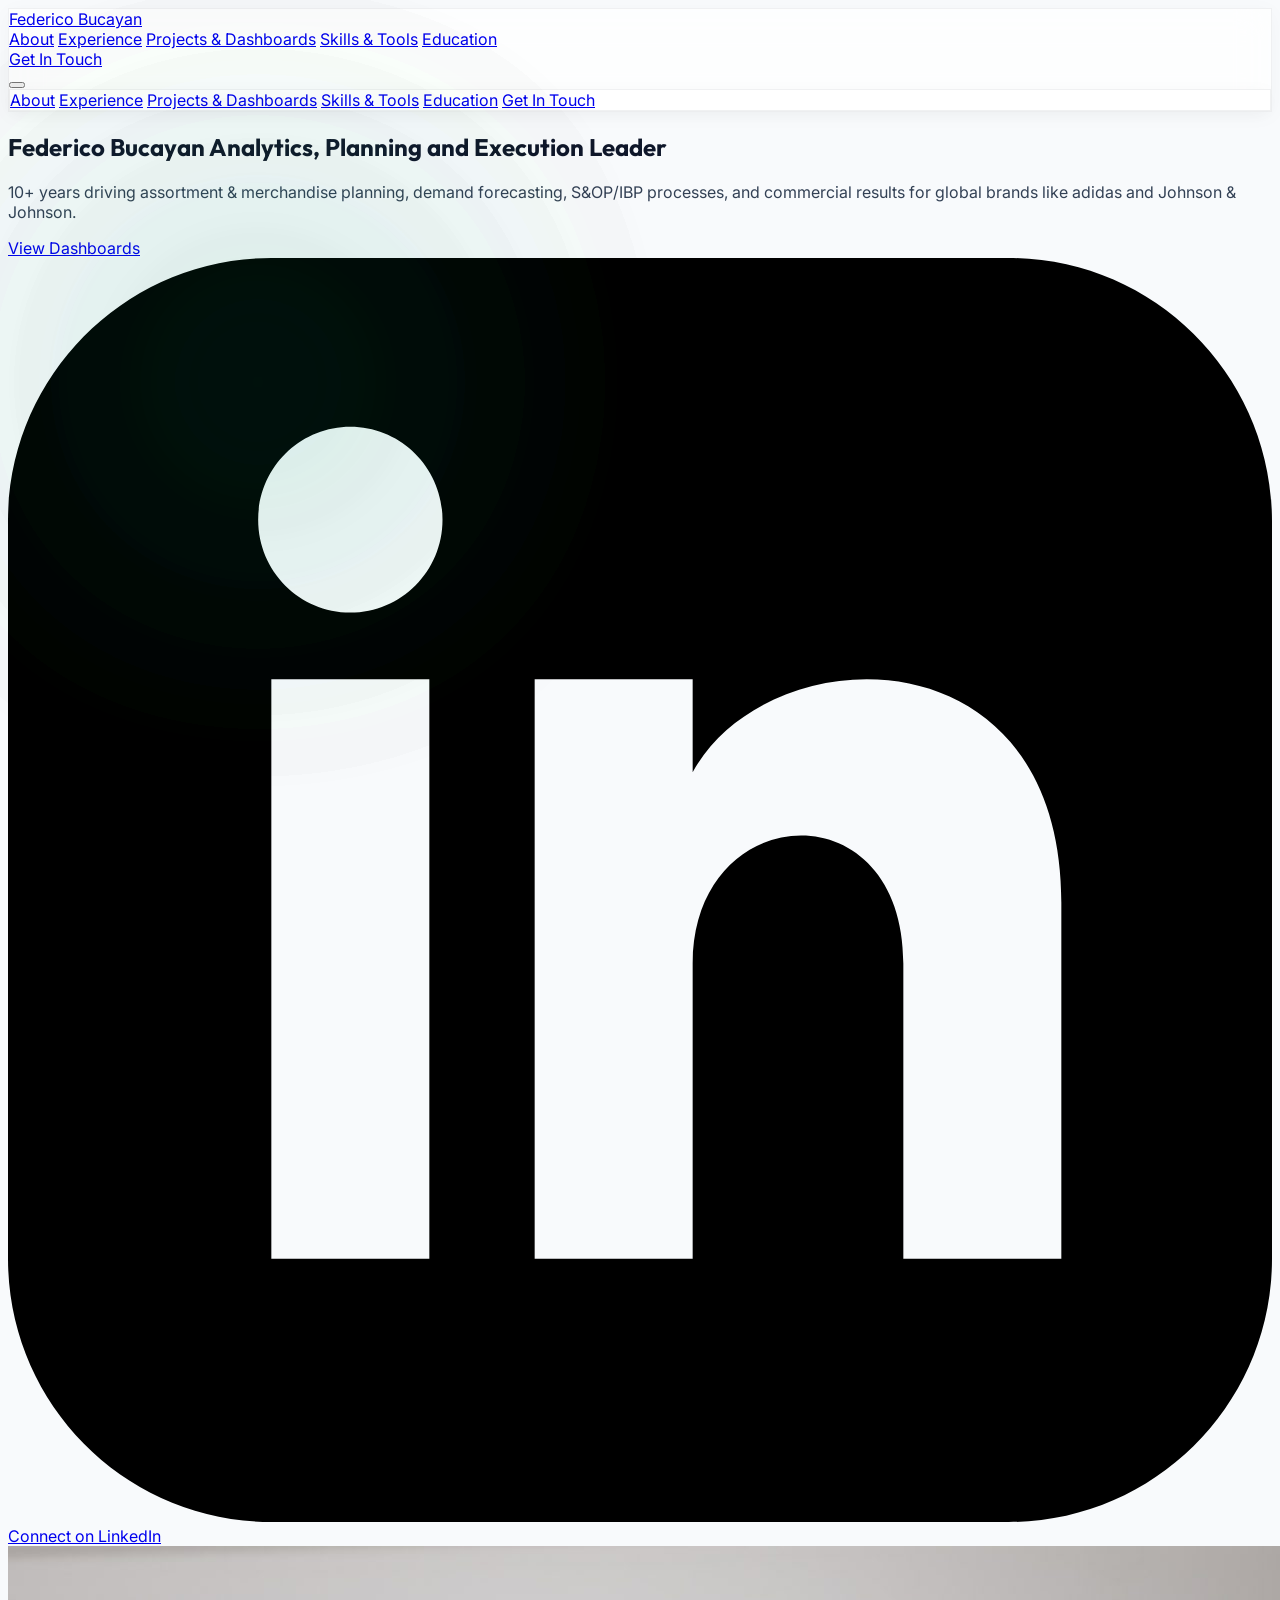
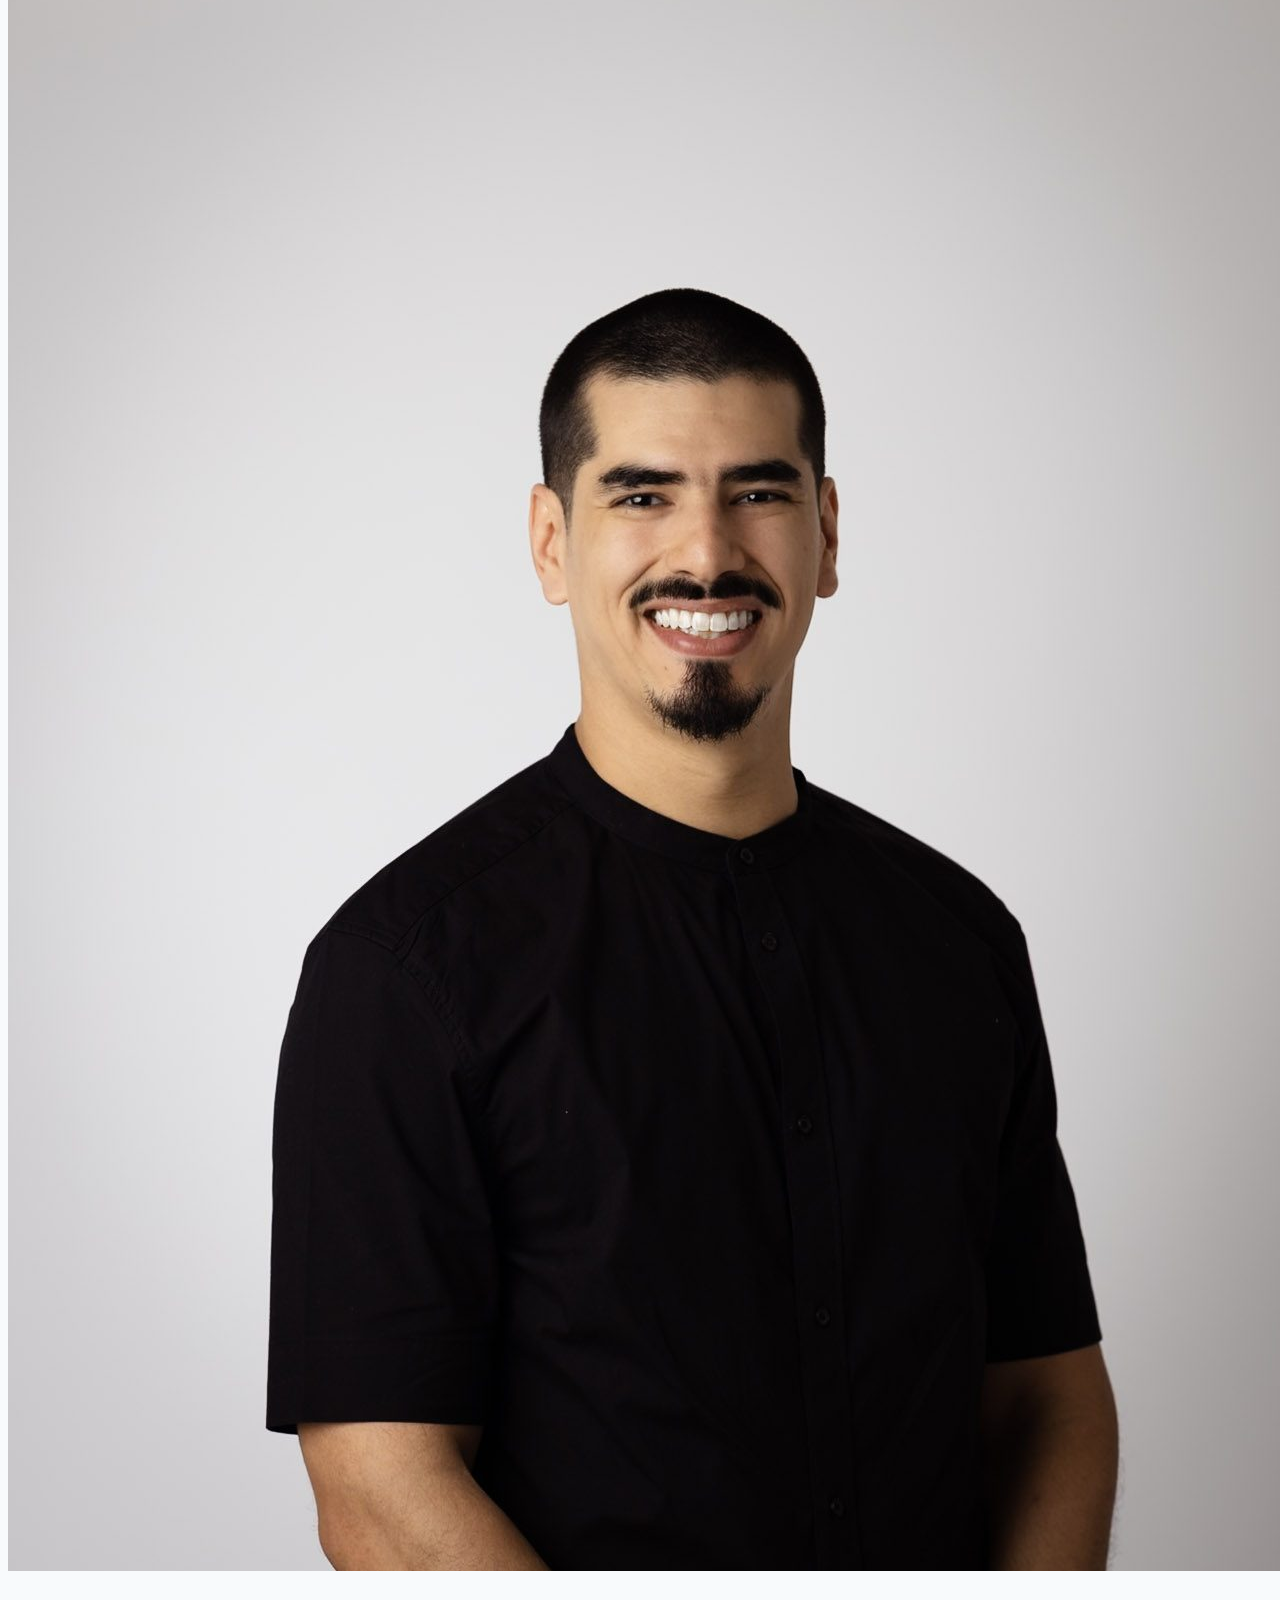
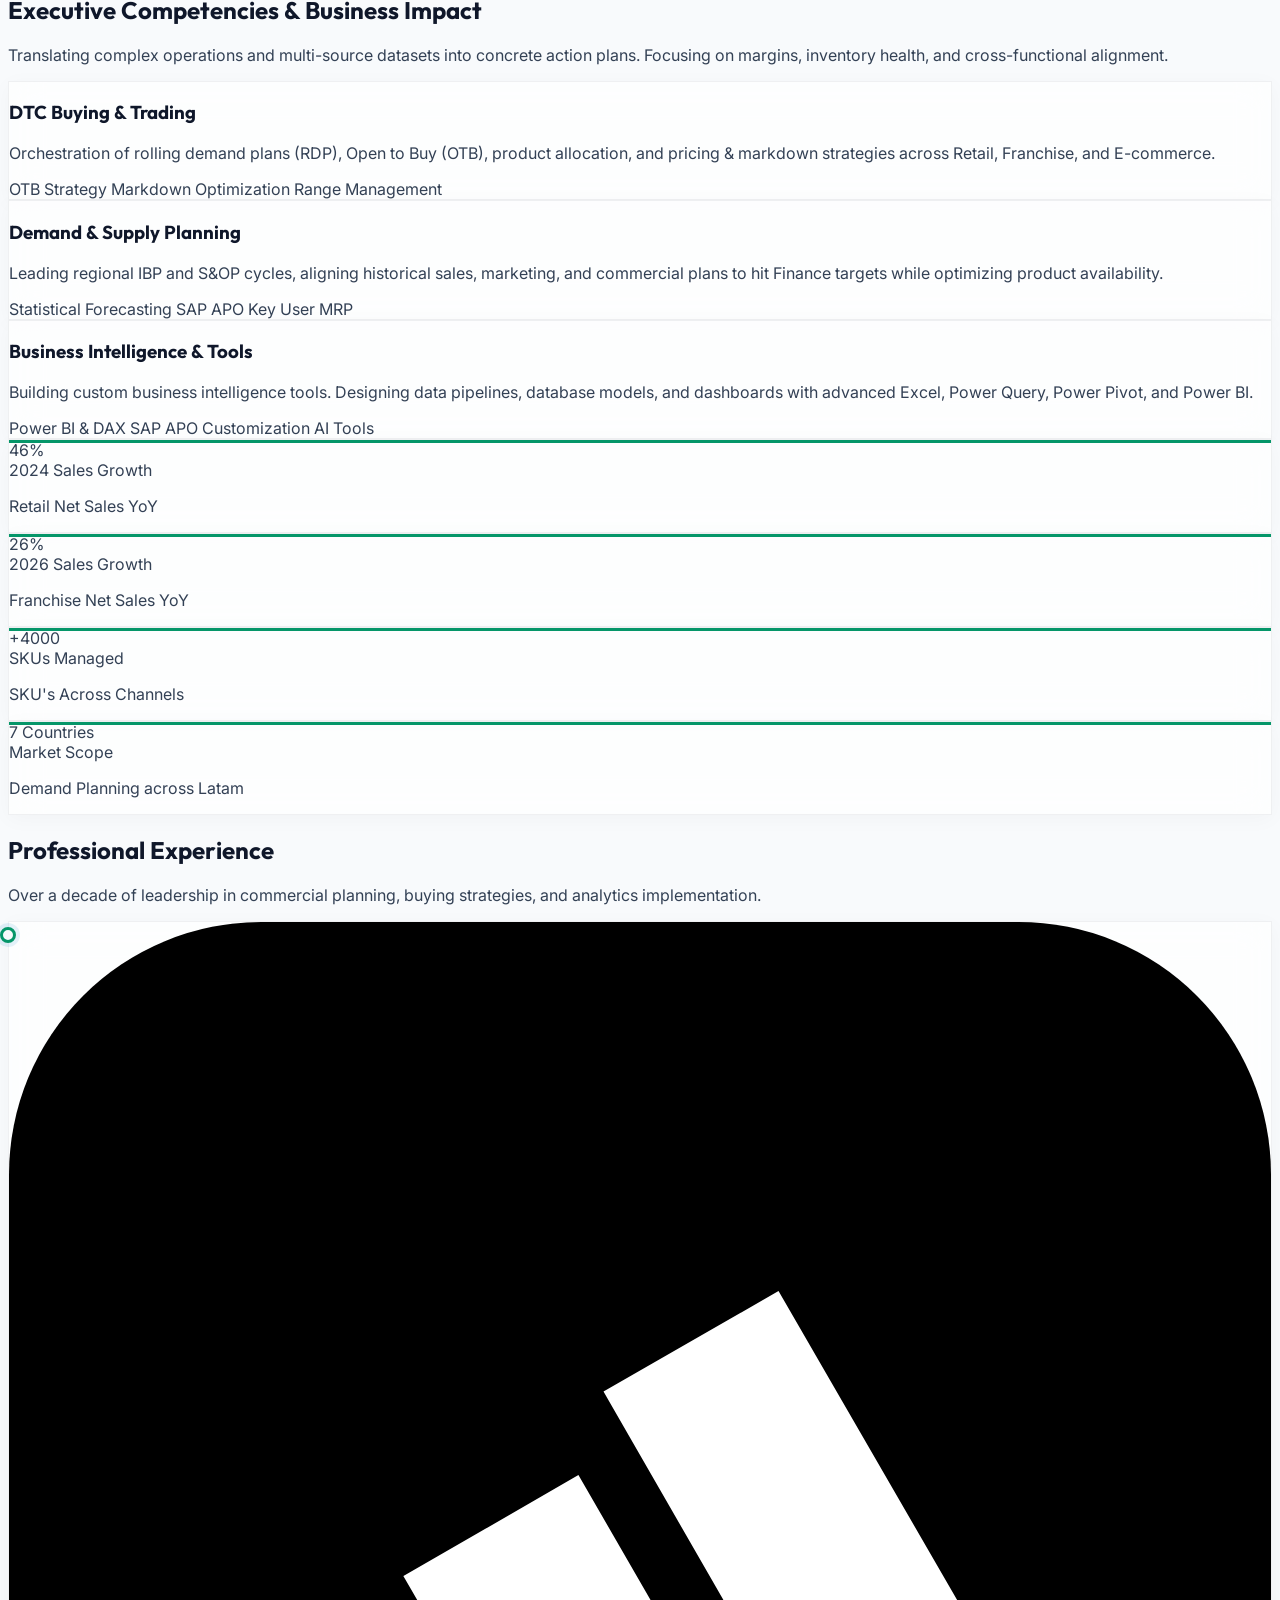
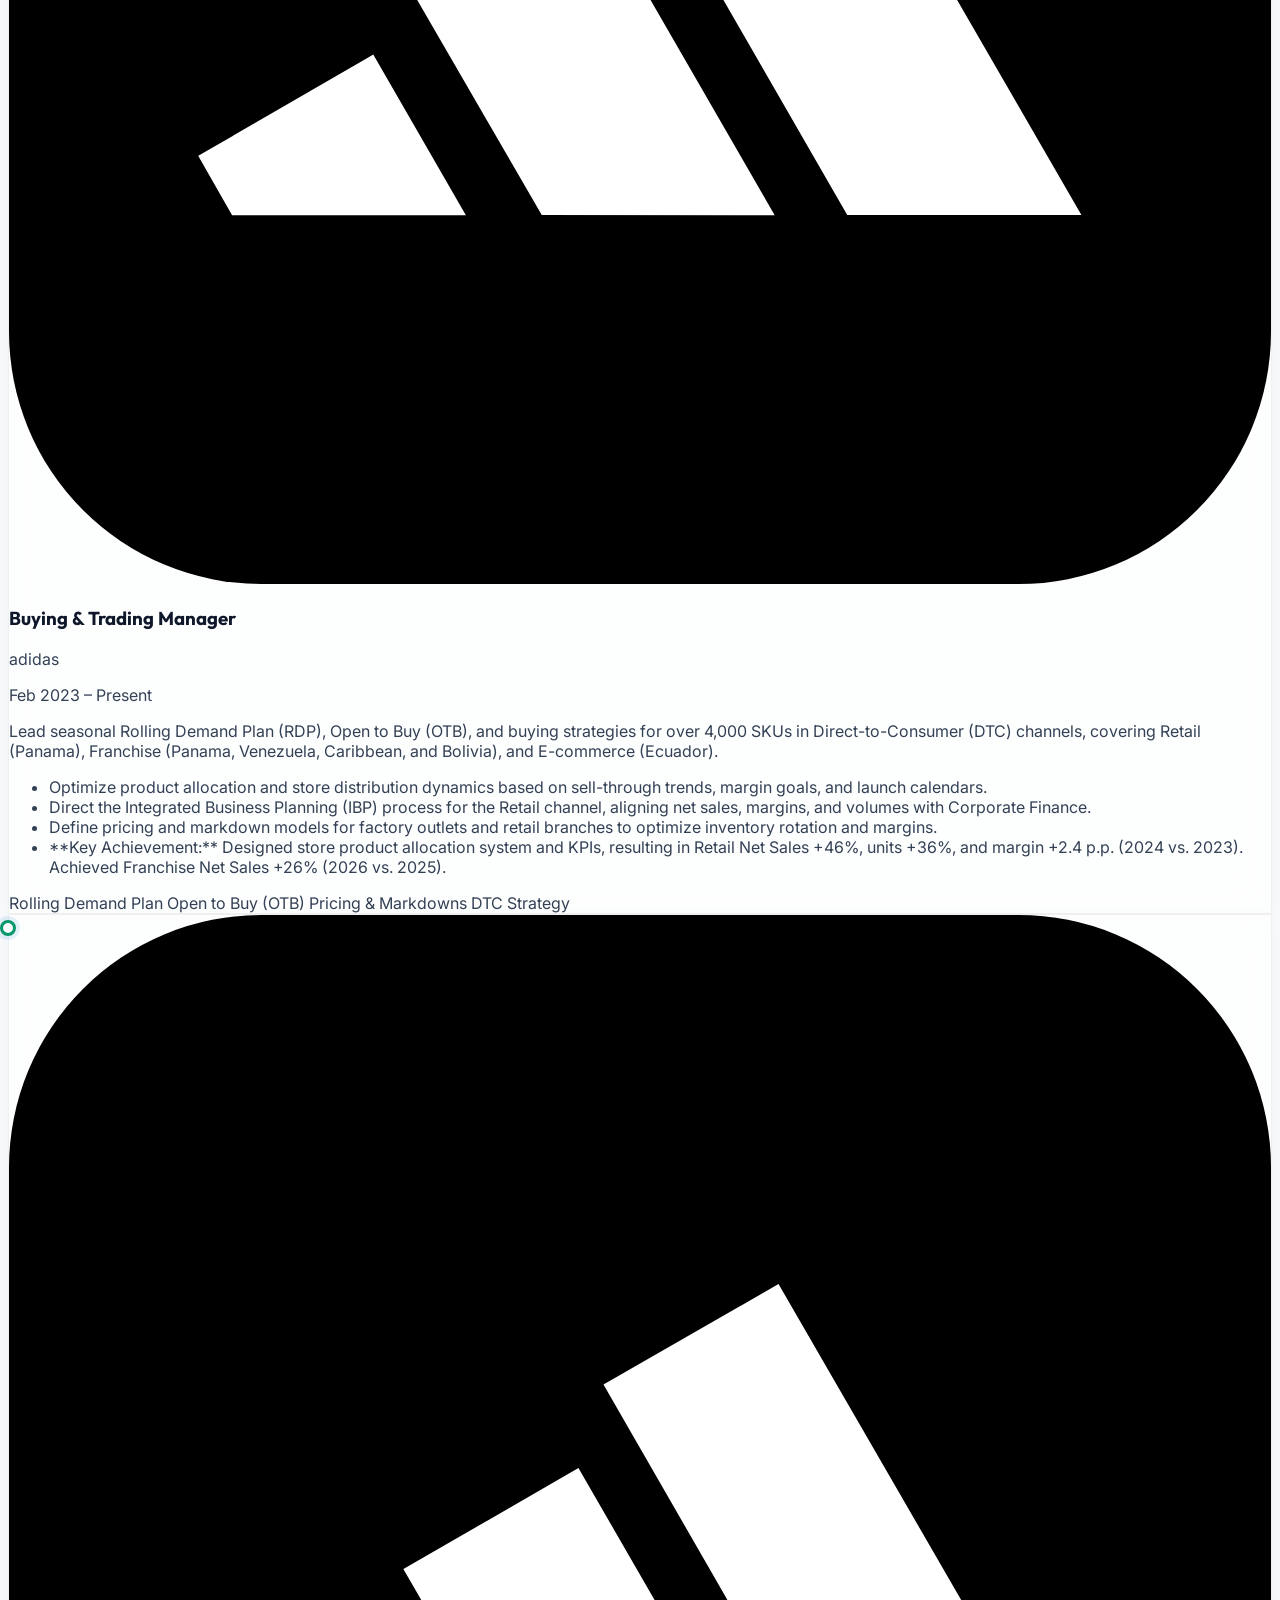
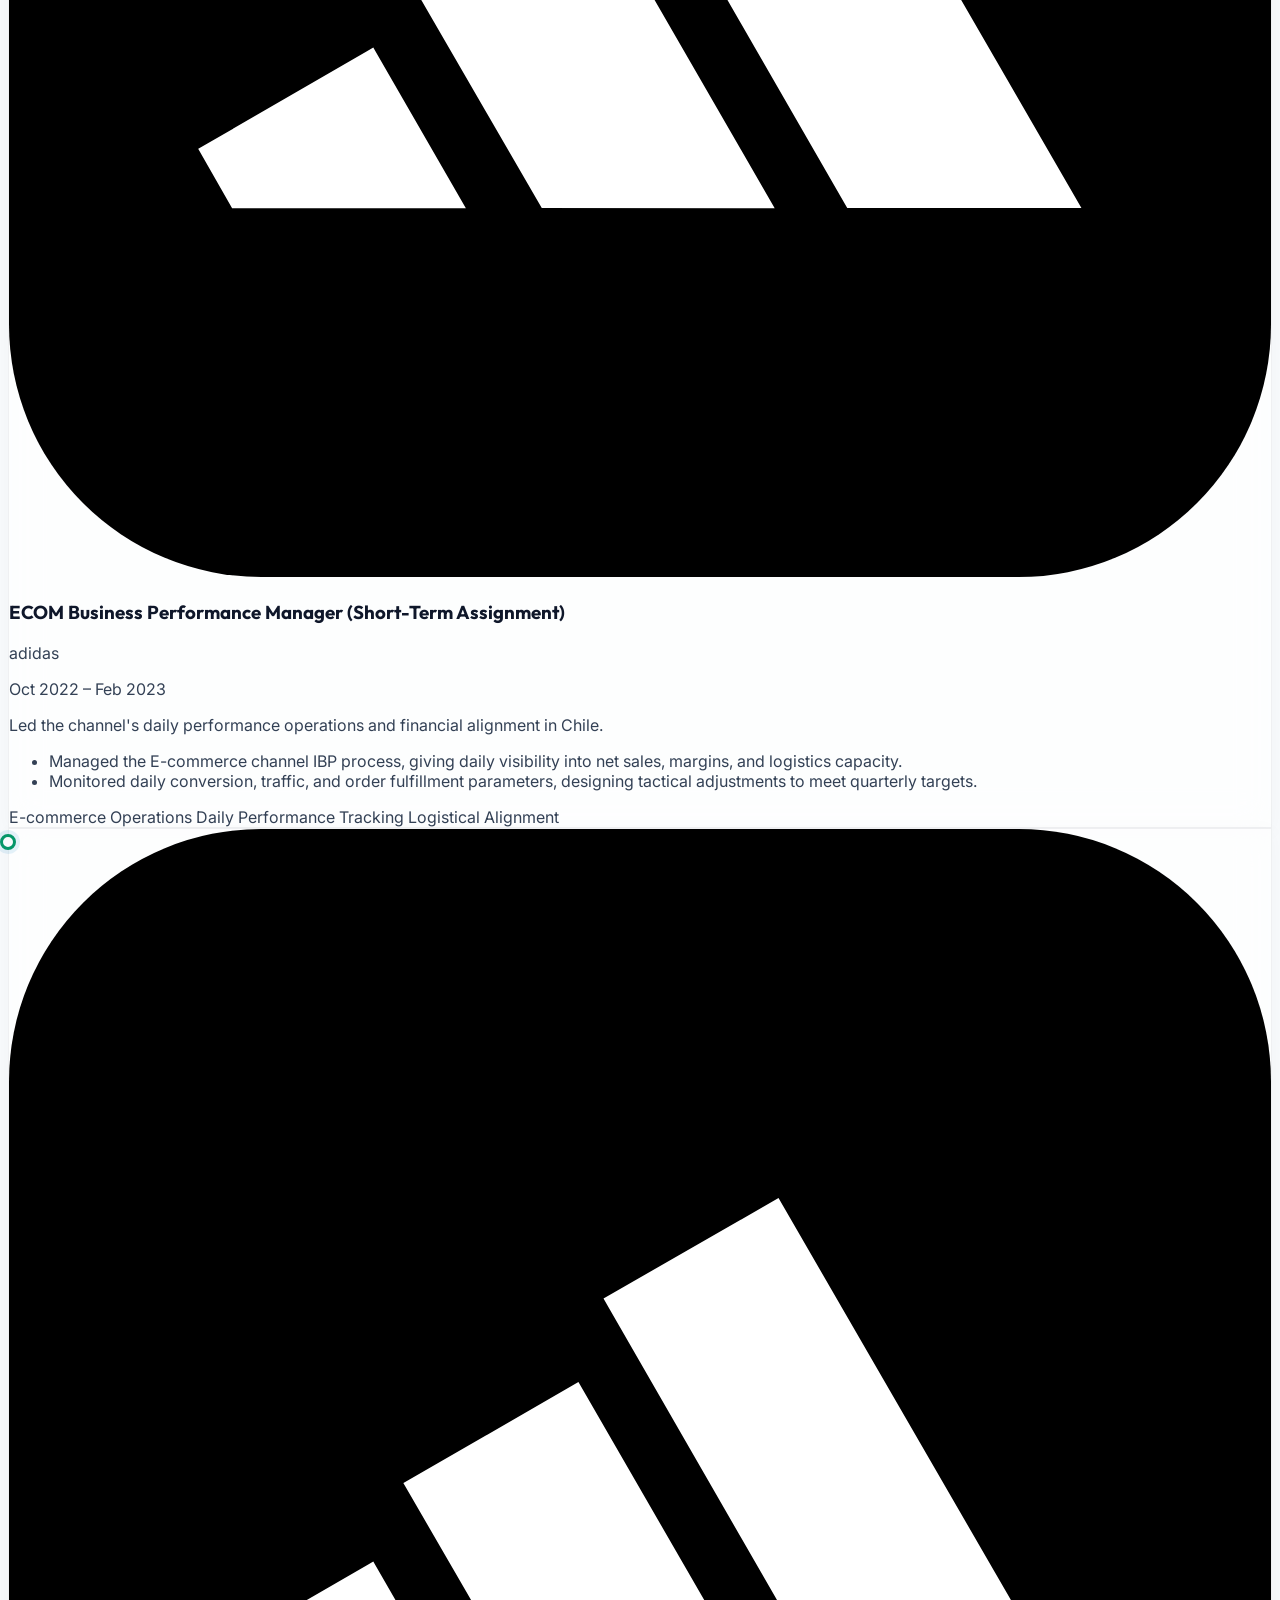
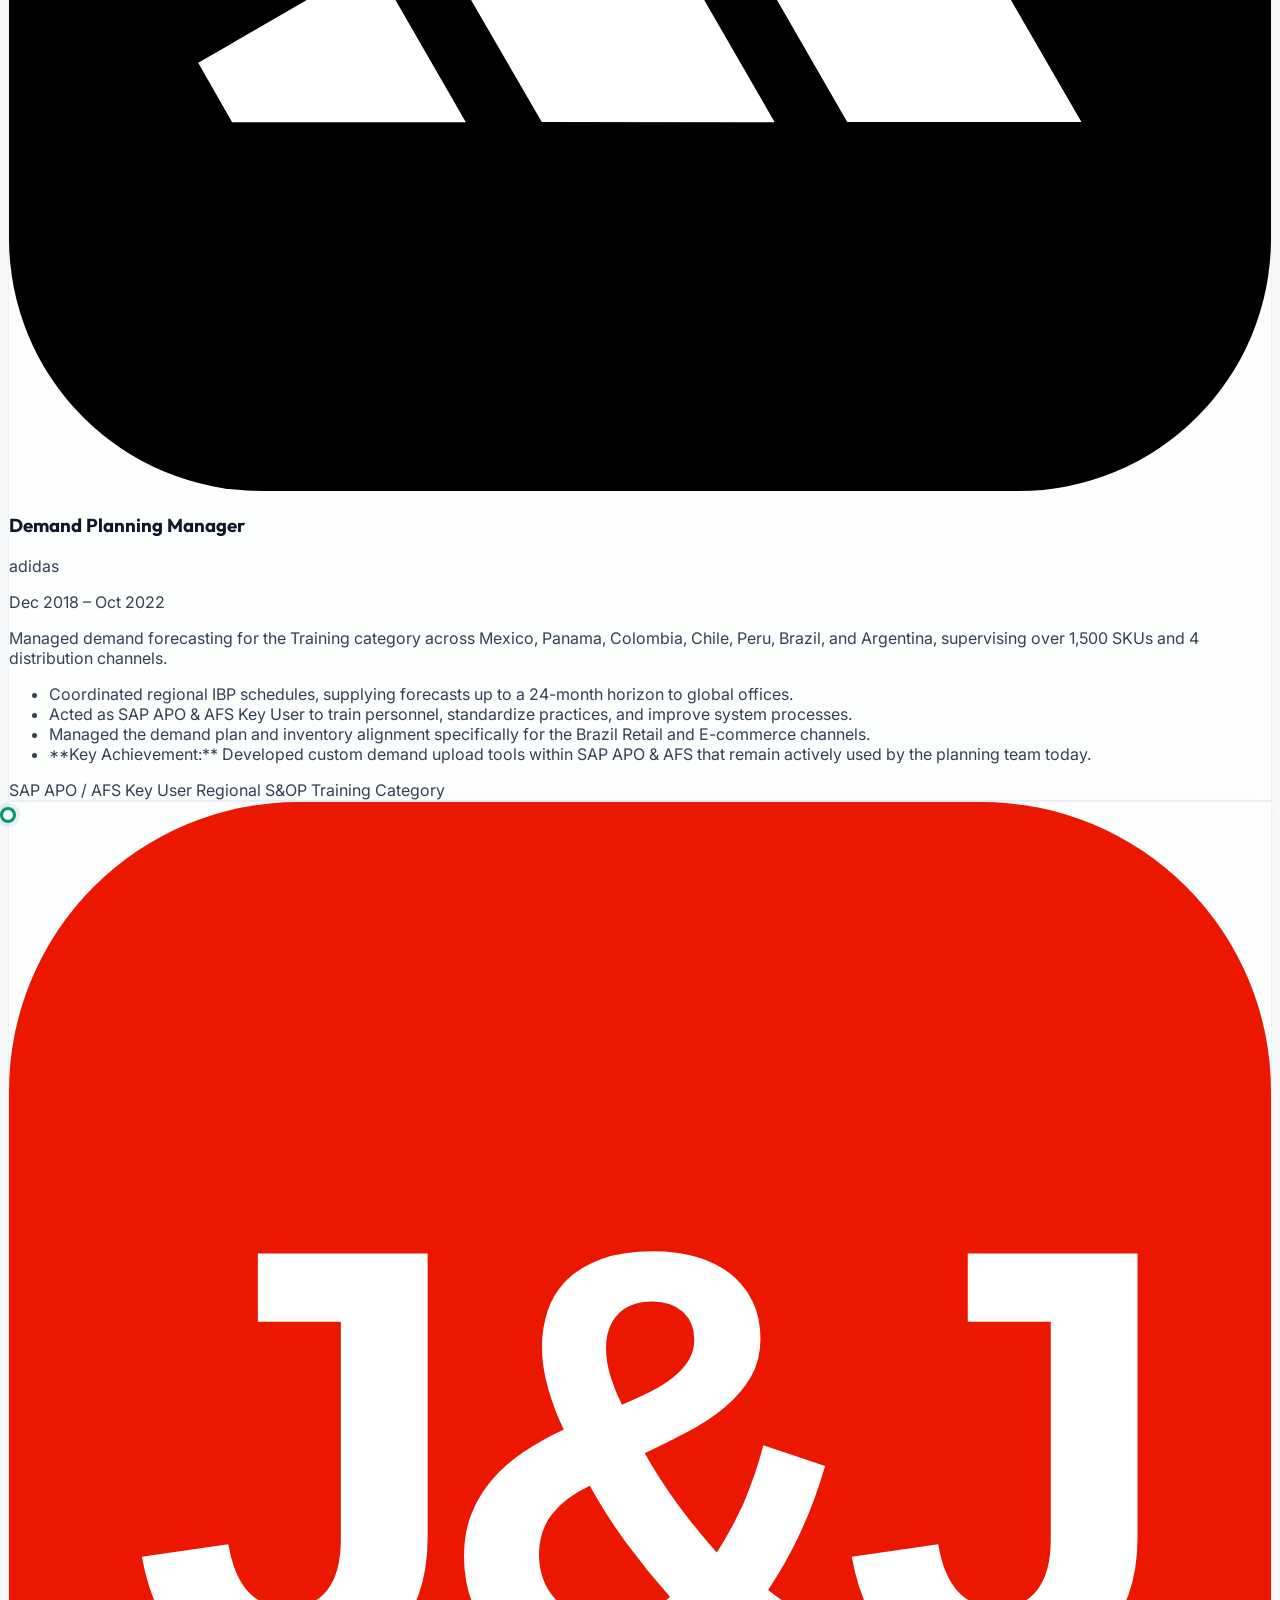
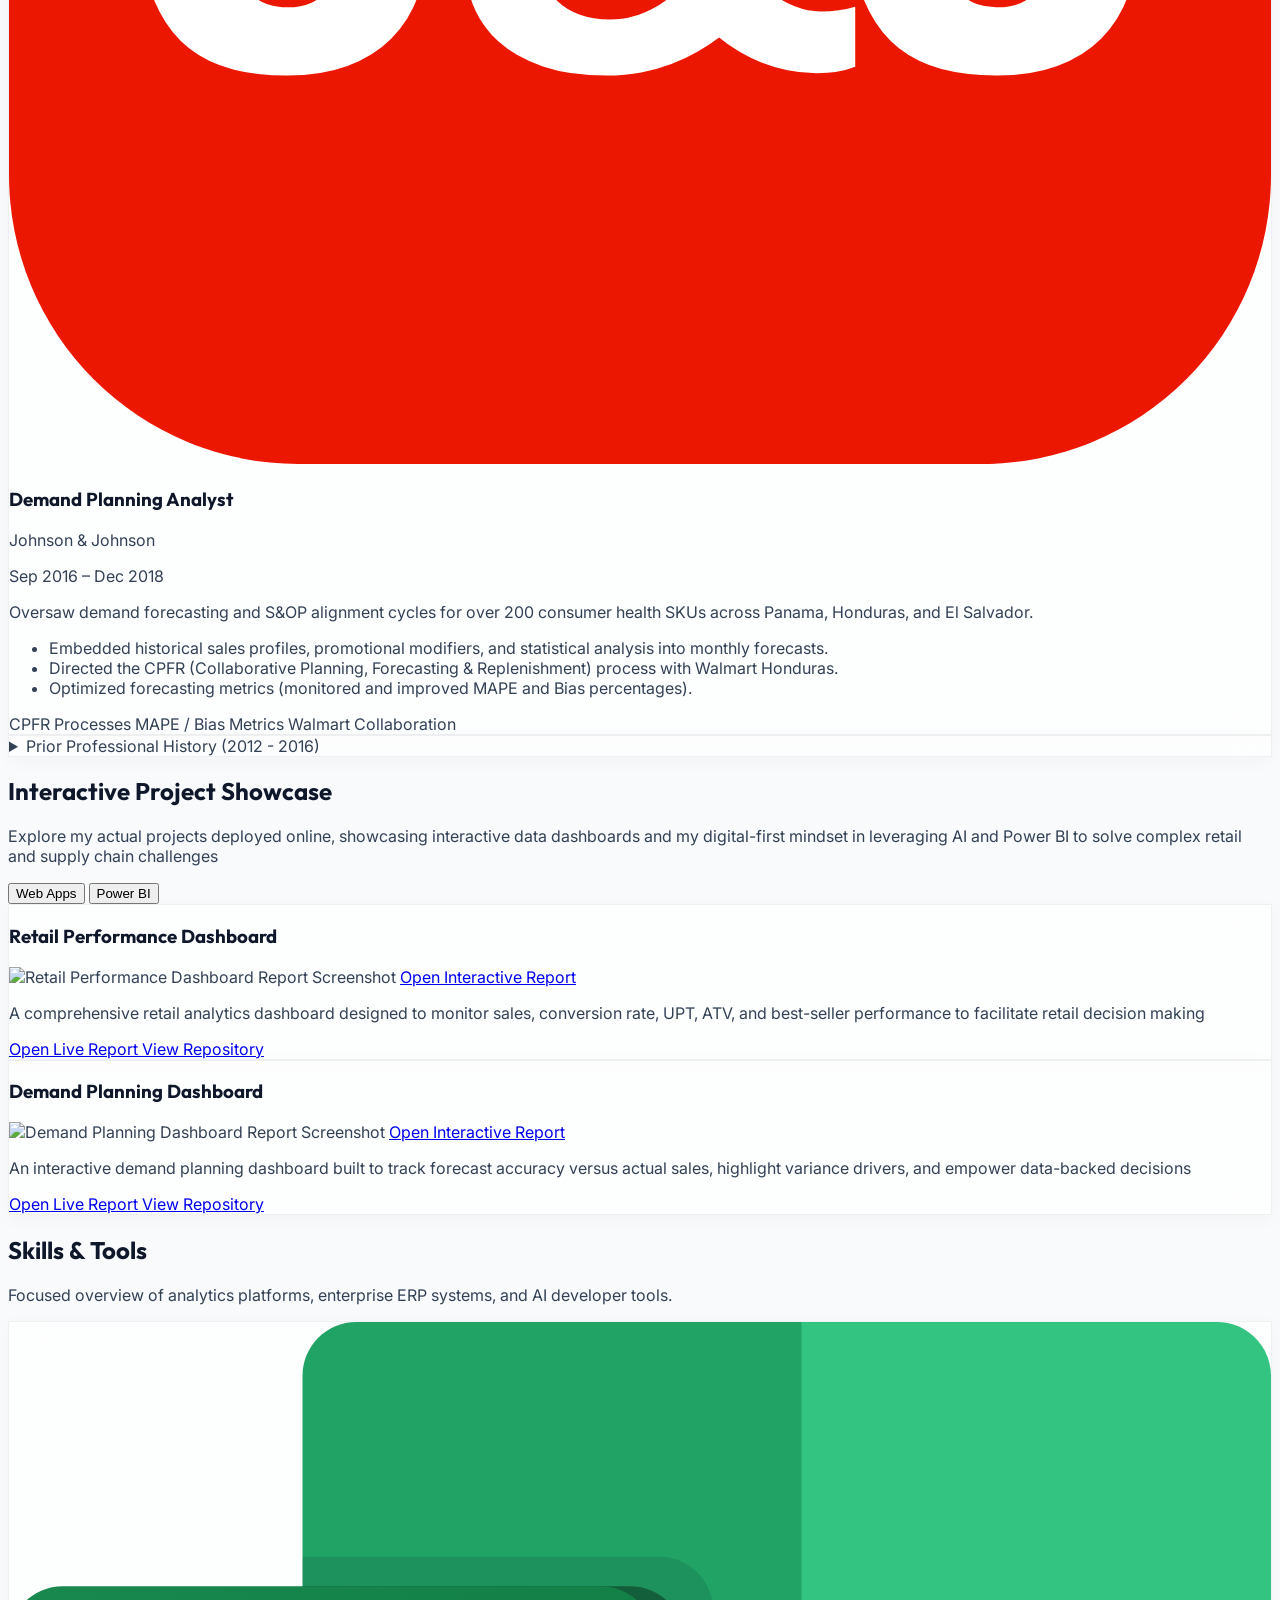
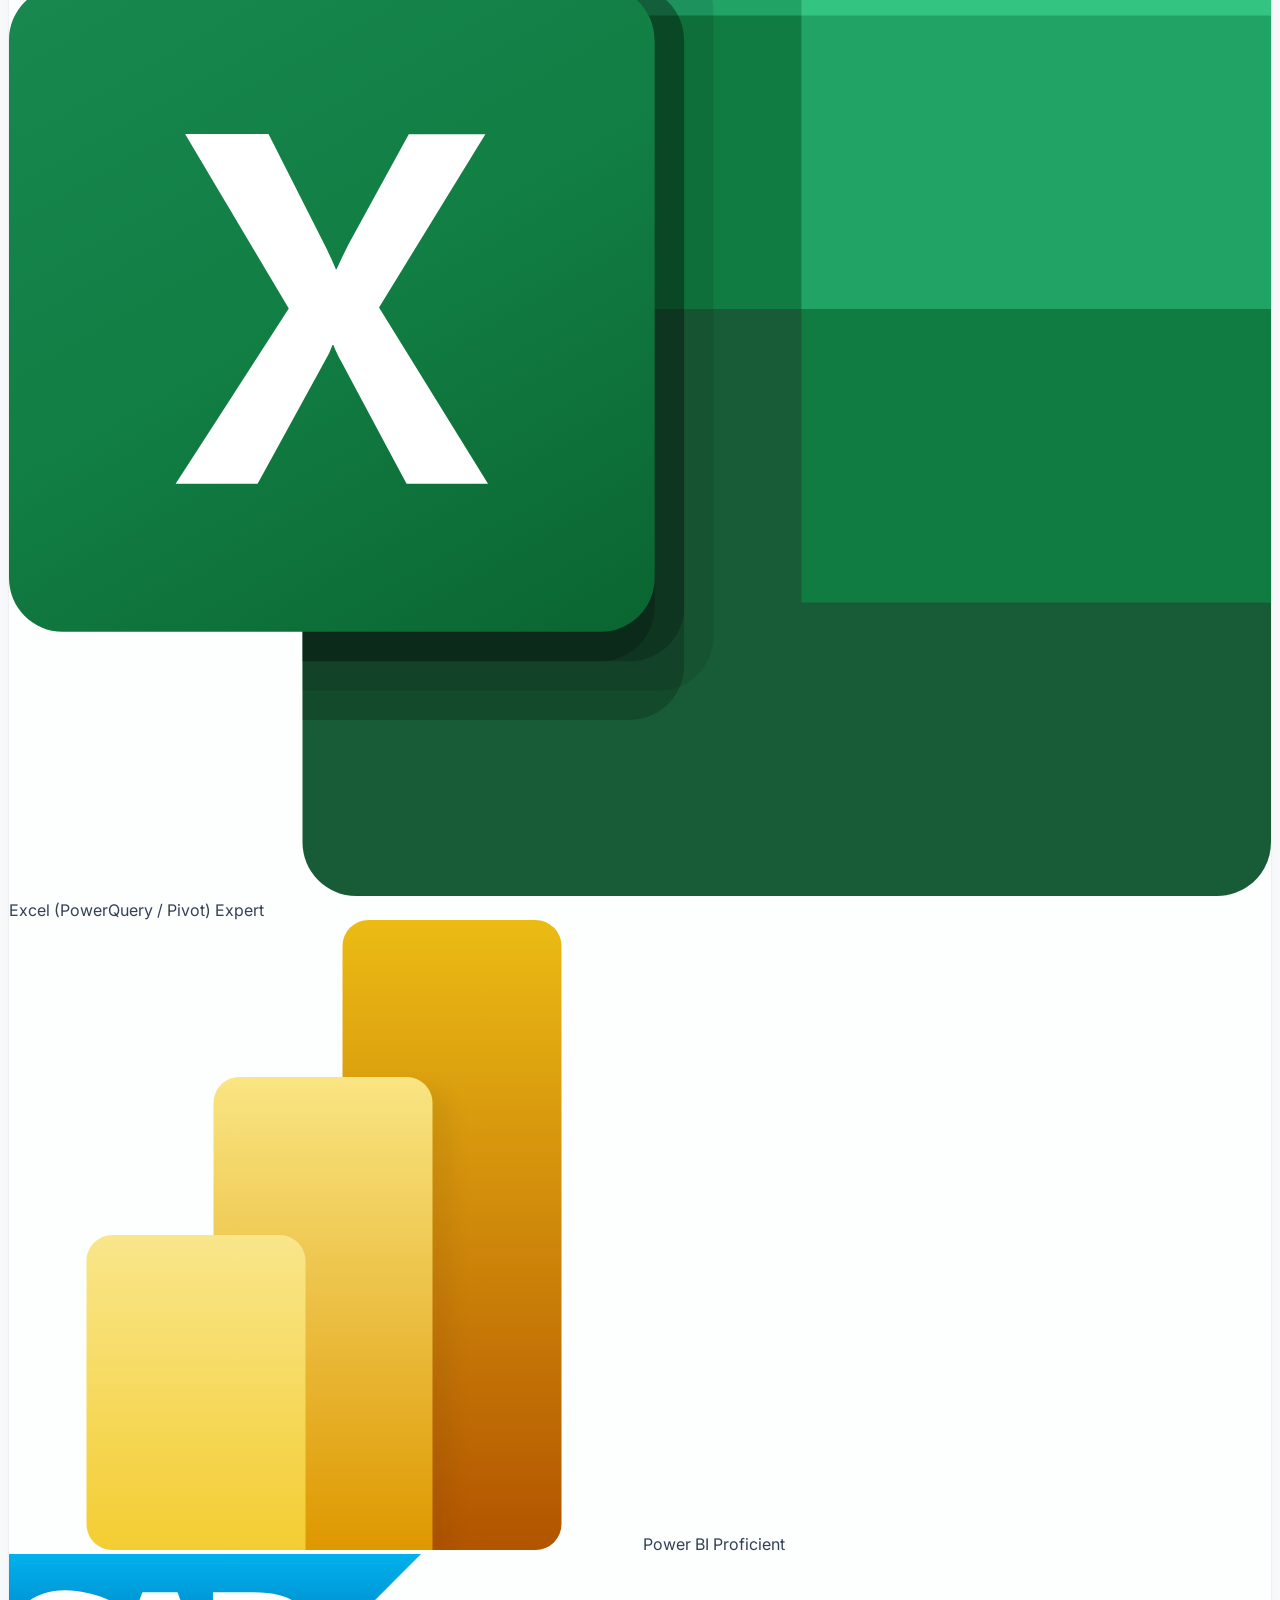
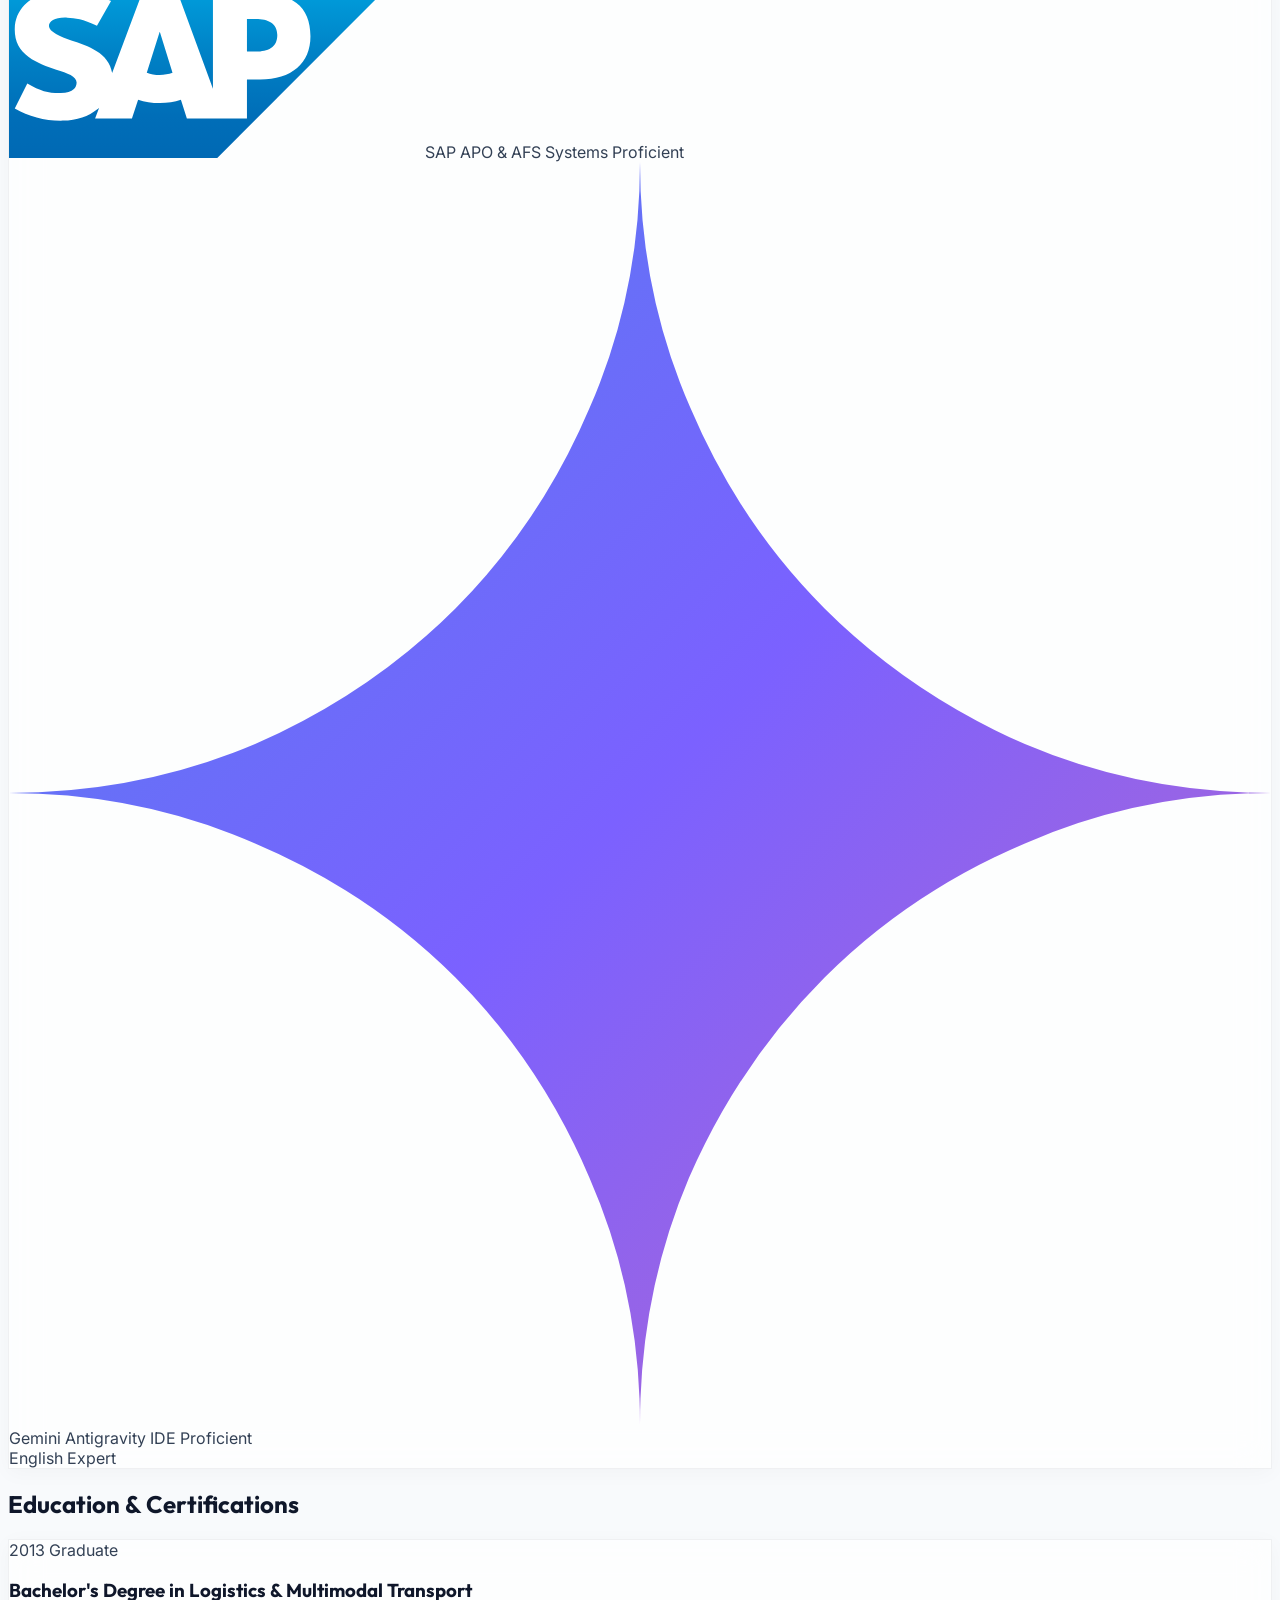
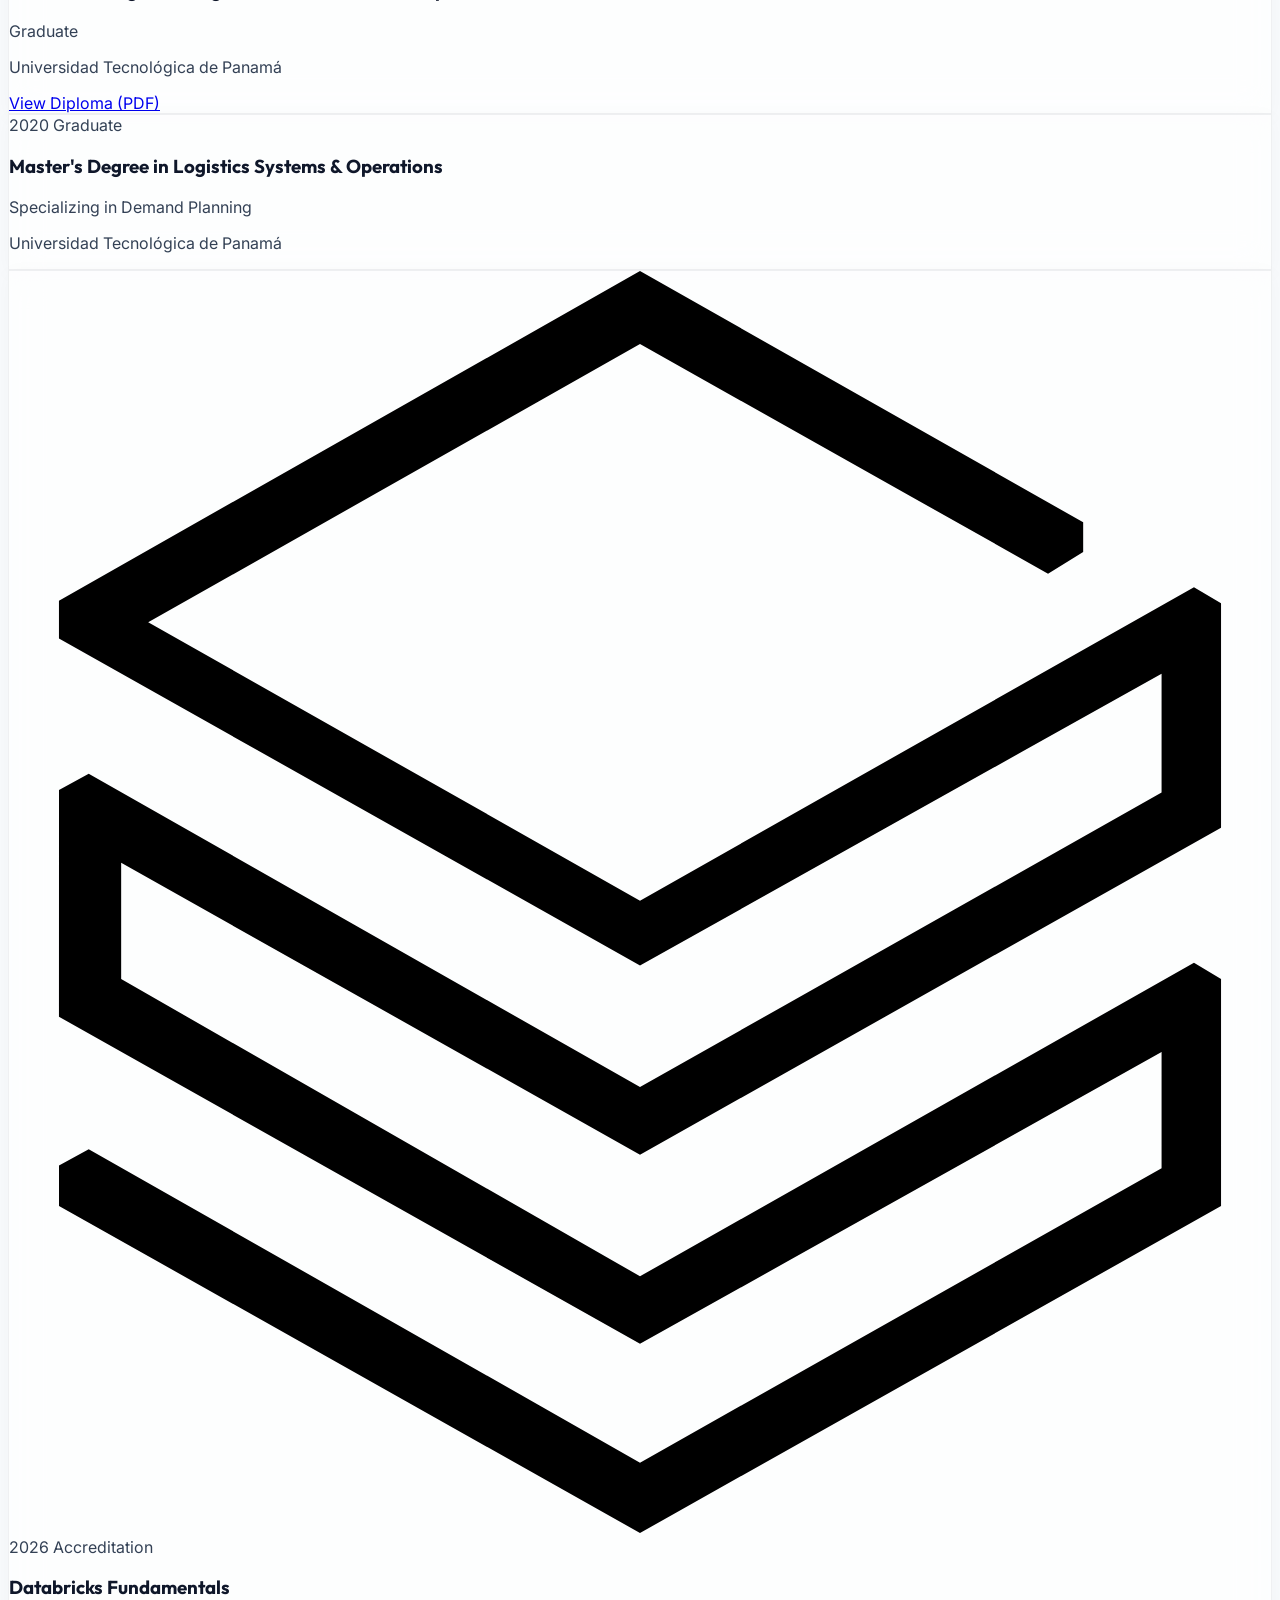
==== index.html @ 027e86f9 "Add LinkedIn-style company logos for all 6 companies in Professional Experience" ====
<!DOCTYPE html>
<html lang="en">
<head>
  <meta charset="UTF-8">
  <meta name="viewport" content="width=device-width, initial-scale=1.0">
  <title>Federico Bucayan | Senior Supply Chain Planning & Data Analytics Leader</title>
  <meta name="description" content="Portfolio of Federico Bucayan, Commercial Planning & Buying Professional with 10+ years of experience at adidas, Johnson & Johnson, AB InBev, and Toyota. Specializing in demand planning, S&OP, and business intelligence.">
  <link rel="canonical" href="https://federicobucayan.github.io/Resume-and-Portfolio-Page/">
  <link rel="icon" type="image/svg+xml" href="data:image/svg+xml,<svg xmlns='http://www.w3.org/2000/svg' viewBox='0 0 24 24' fill='%23059669'><path d='M3 3v18h18v-2H5V3H3zm4 14h2v-4H7v4zm4 0h2V7h-2v10zm4 0h2v-7h-2v7z'/></svg>">
  
  <!-- Open Graph / LinkedIn / Facebook Sharing -->
  <meta property="og:type" content="website">
  <meta property="og:url" content="https://federicobucayan.github.io/Resume-and-Portfolio-Page/">
  <meta property="og:title" content="Federico Bucayan | Senior Supply Chain Planning & Data Analytics Leader">
  <meta property="og:description" content="Commercial Planning & Buying Professional with 10+ years at adidas, J&J, and AB InBev. Interactive Power BI dashboards, inventory models, and AI agent engineering.">
  <meta property="og:image" content="https://federicobucayan.github.io/Resume-and-Portfolio-Page/assets/Profile_Pic.jpg">

  <!-- Twitter Card -->
  <meta name="twitter:card" content="summary_large_image">
  <meta name="twitter:title" content="Federico Bucayan | Senior Supply Chain Planning & Data Analytics Leader">
  <meta name="twitter:description" content="Commercial Planning & Buying Professional with 10+ years at adidas, J&J, and AB InBev. Interactive Power BI dashboards, inventory models, and AI agent engineering.">
  <meta name="twitter:image" content="https://federicobucayan.github.io/Resume-and-Portfolio-Page/assets/Profile_Pic.jpg">
  
  <!-- Tailwind CSS -->
  <script src="https://cdn.tailwindcss.com"></script>
  <script>
    tailwind.config = {
      darkMode: 'class',
      theme: {
        extend: {
          fontFamily: {
            sans: ['Inter', 'sans-serif'],
            heading: ['Outfit', 'sans-serif'],
          },
          colors: {
            slate: {
              950: '#030712',
            }
          }
        }
      }
    }
  </script>
  
  <!-- Lucide Icons -->
  <script src="https://unpkg.com/lucide@latest"></script>
  
  <!-- Custom Styles -->
  <link rel="stylesheet" href="./assets/styles.css">
</head>
<body class="bg-slate-50 text-slate-700 font-sans selection:bg-sky-200 selection:text-sky-900">

  <!-- Header / Navigation -->
  <header class="fixed top-0 left-0 w-full z-50 glass-panel border-b border-slate-200/60 bg-white/80">
    <div class="max-w-7xl mx-auto px-6 py-4 flex items-center justify-between">
      <!-- Logo (Solid color, no gradient) -->
      <a href="#hero" class="flex items-center space-x-2 text-lg font-bold tracking-tight hover:opacity-80 transition-opacity">
        <span class="text-slate-900 font-extrabold font-heading text-xl">Federico Bucayan</span>
      </a>

      <!-- Desktop Nav Links -->
      <nav class="hidden md:flex items-center space-x-8 text-sm font-medium">
        <a href="#about" class="nav-link text-slate-600 hover:text-slate-900 transition-colors py-1">About</a>
        <a href="#experience" class="nav-link text-slate-600 hover:text-slate-900 transition-colors py-1">Experience</a>
        <a href="#projects" class="nav-link text-slate-600 hover:text-slate-900 transition-colors py-1">Projects & Dashboards</a>
        <a href="#skills" class="nav-link text-slate-600 hover:text-slate-900 transition-colors py-1">Skills & Tools</a>
        <a href="#education" class="nav-link text-slate-600 hover:text-slate-900 transition-colors py-1">Education</a>
      </nav>

      <!-- Desktop CTA (Solid background) -->
      <div class="hidden md:block">
        <a href="#contact" class="px-5 py-2.5 rounded-full text-xs font-semibold uppercase tracking-wider text-white bg-emerald-600 hover:bg-emerald-700 hover:shadow-lg hover:shadow-emerald-600/20 hover:scale-[1.02] active:scale-[0.98] transition-all">
          Get In Touch
        </a>
      </div>

      <!-- Mobile Menu Toggle Button -->
      <button id="menu-toggle" class="md:hidden text-slate-600 hover:text-slate-950 focus:outline-none" aria-label="Toggle navigation menu">
        <i data-lucide="menu" id="menu-icon-open" class="w-6 h-6"></i>
        <i data-lucide="x" id="menu-icon-close" class="w-6 h-6 hidden"></i>
      </button>
    </div>

    <!-- Scroll Progress Indicator (Solid color, no gradient) -->
    <div class="w-full h-[2px] bg-slate-100">
      <div id="scroll-progress" class="h-full w-0 bg-emerald-600 transition-all duration-75"></div>
    </div>

    <!-- Mobile Nav Dropdown -->
    <div id="mobile-menu" class="hidden md:hidden glass-panel border-b border-slate-200/80 bg-white/95 absolute w-full left-0 px-6 py-6 space-y-4">
      <a href="#about" class="block text-base font-medium text-slate-600 hover:text-emerald-600 py-1">About</a>
      <a href="#experience" class="block text-base font-medium text-slate-600 hover:text-emerald-600 py-1">Experience</a>
      <a href="#projects" class="block text-base font-medium text-slate-600 hover:text-emerald-600 py-1">Projects & Dashboards</a>
      <a href="#skills" class="block text-base font-medium text-slate-600 hover:text-emerald-600 py-1">Skills & Tools</a>
      <a href="#education" class="block text-base font-medium text-slate-600 hover:text-emerald-600 py-1">Education</a>
      <a href="#contact" class="block text-center w-full px-5 py-3 rounded-lg text-sm font-semibold text-white bg-emerald-600 hover:bg-emerald-700">
        Get In Touch
      </a>
    </div>
  </header>

  <!-- Soft Glow Background Elements for Light Mode -->
  <div class="relative w-full overflow-hidden">
    <div class="glow-bg glow-emerald top-10 left-10 animate-pulse-slow"></div>
    <div class="glow-bg glow-cyan top-[600px] right-10 animate-pulse-slow" style="animation-delay: -4s"></div>
    <div class="glow-bg glow-emerald top-[1800px] left-[15%] animate-pulse-slow" style="animation-delay: -2s"></div>
    <div class="glow-bg glow-cyan top-[3000px] right-[20%] animate-pulse-slow" style="animation-delay: -6s"></div>

    <!-- Hero Section -->
    <section id="hero" class="min-h-screen flex items-center pt-28 pb-16 px-6 relative z-10">
      <div class="max-w-7xl mx-auto w-full grid grid-cols-1 lg:grid-cols-12 gap-12 items-center">
        
        <!-- Hero Text -->
        <div class="lg:col-span-7 space-y-6 text-center lg:text-left order-2 lg:order-1">
          <!-- Headline (Solid colors, no gradients) -->
          <h1 class="text-4xl sm:text-5xl lg:text-6xl font-extrabold tracking-tight text-slate-900 leading-tight font-heading">
            Federico Bucayan
            <span class="block text-emerald-600 mt-2">Analytics, Planning and Execution Leader</span>
          </h1>

          <!-- Subheadline -->
          <p class="text-slate-600 text-base sm:text-lg max-w-xl mx-auto lg:mx-0 font-light leading-relaxed">
            10+ years driving assortment & merchandise planning, demand forecasting, S&OP/IBP processes, and commercial results for global brands like adidas and Johnson & Johnson.
          </p>

          <!-- CTAs (Solid color backgrounds, no gradients) -->
          <div class="flex flex-col sm:flex-row items-center justify-center lg:justify-start gap-4 pt-4">
            <a href="#projects" class="w-full sm:w-auto text-center px-8 py-4 rounded-full font-semibold text-white bg-emerald-600 hover:bg-emerald-700 hover:shadow-xl hover:shadow-emerald-600/20 hover:scale-[1.02] active:scale-[0.98] transition-all flex items-center justify-center space-x-2">
              <span>View Dashboards</span>
              <i data-lucide="arrow-right" class="w-4 h-4"></i>
            </a>
            <a href="https://www.linkedin.com/in/federicobucayan/" target="_blank" rel="noopener noreferrer" class="w-full sm:w-auto text-center px-8 py-4 rounded-full font-semibold text-white bg-[#0077b5] hover:bg-[#005582] hover:shadow-xl hover:shadow-[#0077b5]/20 hover:scale-[1.02] active:scale-[0.98] transition-all flex items-center justify-center space-x-2">
              <svg class="w-4 h-4 fill-current shrink-0" viewBox="0 0 24 24" aria-hidden="true">
                <path d="M19 0h-14c-2.761 0-5 2.239-5 5v14c0 2.761 2.239 5 5 5h14c2.762 0 5-2.239 5-5v-14c0-2.761-2.238-5-5-5zm-11 19h-3v-11h3v11zm-1.5-12.268c-.966 0-1.75-.79-1.75-1.764s.784-1.764 1.75-1.764 1.75.79 1.75 1.764-.783 1.764-1.75 1.764zm13.5 12.268h-3v-5.604c0-3.368-4-3.113-4 0v5.604h-3v-11h3v1.765c1.396-2.586 7-2.777 7 2.476v6.759z"/>
              </svg>
              <span>Connect on LinkedIn</span>
            </a>
          </div>
        </div>

        <!-- Hero Portrait Image Mockup (No floating cards) -->
        <div class="lg:col-span-5 flex justify-center order-1 lg:order-2">
          <div class="relative w-72 h-72 sm:w-80 sm:h-80 lg:w-96 lg:h-96 group">
            <!-- Glow background behind photo -->
            <div class="absolute -inset-1 rounded-3xl bg-gradient-to-tr from-emerald-400 to-sky-400 opacity-20 blur-lg group-hover:opacity-40 transition-opacity duration-700"></div>
            
            <!-- Picture container -->
            <div class="relative w-full h-full rounded-2xl overflow-hidden border border-slate-200 bg-white shadow-md group-hover:scale-[1.01] transition-transform duration-500">
              <img id="hero-portrait" src="./assets/Profile_Pic.jpg" alt="Federico Bucayan" class="w-full h-full object-cover contrast-[1.02] transition-all duration-700">
              <!-- Visual shadow overlays -->
              <div class="absolute inset-0 bg-gradient-to-t from-slate-900/10 via-transparent to-transparent"></div>
            </div>
          </div>
        </div>

      </div>
    </section>

    <!-- Executive Summary & Impact Metrics -->
    <section id="about" class="py-24 px-6 border-t border-slate-200/60 relative z-10 bg-white/40">
      <div class="max-w-7xl mx-auto space-y-16">
        
        <!-- Section Header (Solid color underlines) -->
        <div class="text-center max-w-3xl mx-auto space-y-4">
          <h2 class="text-3xl sm:text-4xl font-bold tracking-tight text-slate-900 font-heading">
            Executive Competencies & Business Impact
          </h2>
          <div class="h-1 w-20 bg-emerald-600 mx-auto rounded-full"></div>
          <p class="text-slate-500 text-sm sm:text-base">
            Translating complex operations and multi-source datasets into concrete action plans. Focusing on margins, inventory health, and cross-functional alignment.
          </p>
        </div>

        <!-- Competency Cards Grid -->
        <div class="grid grid-cols-1 md:grid-cols-3 gap-8">
          
          <!-- Pillar 1 -->
          <div class="glass-panel glass-panel-hover bg-white border-slate-200/60 p-8 rounded-2xl flex flex-col justify-between shadow-sm">
            <div class="space-y-4">
              <div class="w-12 h-12 rounded-xl bg-emerald-55 flex items-center justify-center text-emerald-600" style="background-color: #ecfdf5;">
                <i data-lucide="package" class="w-6 h-6"></i>
              </div>
              <h3 class="text-xl font-bold text-slate-900 font-heading">DTC Buying & Trading</h3>
              <p class="text-slate-600 text-sm leading-relaxed">
                Orchestration of rolling demand plans (RDP), Open to Buy (OTB), product allocation, and pricing & markdown strategies across Retail, Franchise, and E-commerce.
              </p>
            </div>
            <div class="mt-6 flex flex-wrap gap-2">
              <span class="px-2.5 py-1 rounded bg-slate-50 text-slate-600 text-xs border border-slate-100">OTB Strategy</span>
              <span class="px-2.5 py-1 rounded bg-slate-50 text-slate-600 text-xs border border-slate-100">Markdown Optimization</span>
              <span class="px-2.5 py-1 rounded bg-slate-50 text-slate-600 text-xs border border-slate-100">Range Management</span>
            </div>
          </div>

          <!-- Pillar 2 -->
          <div class="glass-panel glass-panel-hover bg-white border-slate-200/60 p-8 rounded-2xl flex flex-col justify-between shadow-sm">
            <div class="space-y-4">
              <div class="w-12 h-12 rounded-xl bg-sky-55 flex items-center justify-center text-emerald-600" style="background-color: #f0f9ff;">
                <i data-lucide="shuffle" class="w-6 h-6"></i>
              </div>
              <h3 class="text-xl font-bold text-slate-900 font-heading">Demand & Supply Planning</h3>
              <p class="text-slate-600 text-sm leading-relaxed">
                Leading regional IBP and S&OP cycles, aligning historical sales, marketing, and commercial plans to hit Finance targets while optimizing product availability.
              </p>
            </div>
            <div class="mt-6 flex flex-wrap gap-2">
              <span class="px-2.5 py-1 rounded bg-slate-50 text-slate-600 text-xs border border-slate-100">Statistical Forecasting</span>
              <span class="px-2.5 py-1 rounded bg-slate-50 text-slate-600 text-xs border border-slate-100">SAP APO Key User</span>
              <span class="px-2.5 py-1 rounded bg-slate-50 text-slate-600 text-xs border border-slate-100">MRP</span>
            </div>
          </div>

          <!-- Pillar 3 -->
          <div class="glass-panel glass-panel-hover bg-white border-slate-200/60 p-8 rounded-2xl flex flex-col justify-between shadow-sm">
            <div class="space-y-4">
              <div class="w-12 h-12 rounded-xl bg-emerald-50 flex items-center justify-center text-emerald-600" style="background-color: #ecfdf5;">
                <i data-lucide="bar-chart-3" class="w-6 h-6"></i>
              </div>
              <h3 class="text-xl font-bold text-slate-900 font-heading">Business Intelligence & Tools</h3>
              <p class="text-slate-600 text-sm leading-relaxed">
                Building custom business intelligence tools. Designing data pipelines, database models, and dashboards with advanced Excel, Power Query, Power Pivot, and Power BI.
              </p>
            </div>
            <div class="mt-6 flex flex-wrap gap-2">
              <span class="px-2.5 py-1 rounded bg-slate-50 text-slate-600 text-xs border border-slate-100">Power BI & DAX</span>
              <span class="px-2.5 py-1 rounded bg-slate-50 text-slate-600 text-xs border border-slate-100">SAP APO Customization</span>
              <span class="px-2.5 py-1 rounded bg-slate-50 text-slate-600 text-xs border border-slate-100">AI Tools</span>
            </div>
          </div>

        </div>

        <!-- Metric Counter Stats Grid -->
        <div class="grid grid-cols-2 lg:grid-cols-4 gap-6 pt-8">
          
          <!-- Card 1: Retail Net Sales YoY -->
          <div class="glass-panel bg-white border-slate-200/60 card-accent-top p-6 rounded-xl text-center shadow-sm">
            <div class="text-3xl sm:text-4xl font-extrabold text-slate-900 font-heading stat-counter" data-target="46" data-suffix="%" data-decimals="0">0%</div>
            <div class="text-xs sm:text-sm font-semibold text-emerald-600 mt-1">2024 Sales Growth</div>
            <p class="text-[11px] text-slate-500 mt-2">Retail Net Sales YoY</p>
          </div>

          <!-- Card 2: Franchise Net Sales YoY -->
          <div class="glass-panel bg-white border-slate-200/60 card-accent-top p-6 rounded-xl text-center shadow-sm">
            <div class="text-3xl sm:text-4xl font-extrabold text-slate-900 font-heading stat-counter" data-target="26" data-suffix="%" data-decimals="0">0%</div>
            <div class="text-xs sm:text-sm font-semibold text-emerald-600 mt-1">2026 Sales Growth</div>
            <p class="text-[11px] text-slate-500 mt-2">Franchise Net Sales YoY</p>
          </div>

          <!-- Card 3: SKU's Across Channels -->
          <div class="glass-panel bg-white border-slate-200/60 card-accent-top p-6 rounded-xl text-center shadow-sm">
            <div class="text-3xl sm:text-4xl font-extrabold text-slate-900 font-heading stat-counter" data-target="4000" data-prefix="+" data-decimals="0">+0</div>
            <div class="text-xs sm:text-sm font-semibold text-emerald-600 mt-1">SKUs Managed</div>
            <p class="text-[11px] text-slate-500 mt-2">SKU's Across Channels</p>
          </div>

          <!-- Card 4: Demand Planning across Latam -->
          <div class="glass-panel bg-white border-slate-200/60 card-accent-top p-6 rounded-xl text-center shadow-sm">
            <div class="text-3xl sm:text-4xl font-extrabold text-slate-900 font-heading stat-counter" data-target="7" data-suffix=" Countries" data-decimals="0">0</div>
            <div class="text-xs sm:text-sm font-semibold text-emerald-600 mt-1">Market Scope</div>
            <p class="text-[11px] text-slate-500 mt-2">Demand Planning across Latam</p>
          </div>

        </div>

      </div>
    </section>

    <!-- Experience Timeline Section -->
    <section id="experience" class="py-24 px-6 border-t border-slate-200/60 relative z-10">
      <div class="max-w-4xl mx-auto space-y-16">
        
        <!-- Section Header (Solid color underlines) -->
        <div class="text-center max-w-3xl mx-auto space-y-4">
          <h2 class="text-3xl sm:text-4xl font-bold tracking-tight text-slate-900 font-heading">
            Professional Experience
          </h2>
          <div class="h-1 w-20 bg-emerald-600 mx-auto rounded-full"></div>
          <p class="text-slate-550 text-sm sm:text-base">
            Over a decade of leadership in commercial planning, buying strategies, and analytics implementation.
          </p>
        </div>

        <!-- Timeline Wrapper -->
        <div class="relative border-l-2 border-slate-200 pl-6 sm:pl-8 ml-2 sm:ml-4 space-y-12">
          
          <!-- Experience Item 1 -->
          <div class="timeline-item">
            <div class="timeline-dot"></div>
            <div class="glass-panel bg-white border-slate-200/60 p-6 sm:p-8 rounded-2xl space-y-4 shadow-sm">
              <div class="flex flex-col sm:flex-row sm:items-center sm:justify-between gap-3">
                <div class="flex items-center space-x-3.5 sm:space-x-4">
                  <img src="./assets/adidas.svg" alt="adidas" class="w-12 h-12 rounded-xl shrink-0 shadow-xs border border-slate-900/10">
                  <div>
                    <h3 class="text-xl font-bold text-slate-900 font-heading">Buying & Trading Manager</h3>
                    <p class="text-sm font-semibold text-emerald-600 mt-0.5">adidas</p>
                  </div>
                </div>
                <span class="inline-block px-3 py-1 rounded-full bg-emerald-50 border border-emerald-100 text-emerald-700 text-xs font-semibold self-start sm:self-center shrink-0">
                  Feb 2023 – Present
                </span>
              </div>
              <p class="text-slate-600 text-sm leading-relaxed">
                Lead seasonal Rolling Demand Plan (RDP), Open to Buy (OTB), and buying strategies for over 4,000 SKUs in Direct-to-Consumer (DTC) channels, covering Retail (Panama), Franchise (Panama, Venezuela, Caribbean, and Bolivia), and E-commerce (Ecuador).
              </p>
              <ul class="space-y-2 text-slate-505 text-sm pl-4 list-disc marker:text-sky-550">
                <li>Optimize product allocation and store distribution dynamics based on sell-through trends, margin goals, and launch calendars.</li>
                <li>Direct the Integrated Business Planning (IBP) process for the Retail channel, aligning net sales, margins, and volumes with Corporate Finance.</li>
                <li>Define pricing and markdown models for factory outlets and retail branches to optimize inventory rotation and margins.</li>
                <li>**Key Achievement:** Designed store product allocation system and KPIs, resulting in Retail Net Sales +46%, units +36%, and margin +2.4 p.p. (2024 vs. 2023). Achieved Franchise Net Sales +26% (2026 vs. 2025).</li>
              </ul>
              <div class="flex flex-wrap gap-2 pt-2">
                <span class="text-[10px] font-bold text-slate-600 bg-slate-100 px-2 py-1 rounded border border-slate-200/40">Rolling Demand Plan</span>
                <span class="text-[10px] font-bold text-slate-600 bg-slate-100 px-2 py-1 rounded border border-slate-200/40">Open to Buy (OTB)</span>
                <span class="text-[10px] font-bold text-slate-600 bg-slate-100 px-2 py-1 rounded border border-slate-200/40">Pricing & Markdowns</span>
                <span class="text-[10px] font-bold text-slate-600 bg-slate-100 px-2 py-1 rounded border border-slate-200/40">DTC Strategy</span>
              </div>
            </div>
          </div>

          <!-- Experience Item 2 -->
          <div class="timeline-item">
            <div class="timeline-dot"></div>
            <div class="glass-panel bg-white border-slate-200/60 p-6 sm:p-8 rounded-2xl space-y-4 shadow-sm">
              <div class="flex flex-col sm:flex-row sm:items-center sm:justify-between gap-3">
                <div class="flex items-center space-x-3.5 sm:space-x-4">
                  <img src="./assets/adidas.svg" alt="adidas" class="w-12 h-12 rounded-xl shrink-0 shadow-xs border border-slate-900/10">
                  <div>
                    <h3 class="text-xl font-bold text-slate-900 font-heading">ECOM Business Performance Manager (Short-Term Assignment)</h3>
                    <p class="text-sm font-semibold text-emerald-600 mt-0.5">adidas</p>
                  </div>
                </div>
                <span class="inline-block px-3 py-1 rounded-full bg-emerald-50 border border-emerald-100 text-emerald-700 text-xs font-semibold self-start sm:self-center shrink-0">
                  Oct 2022 – Feb 2023
                </span>
              </div>
              <p class="text-slate-600 text-sm leading-relaxed">
                Led the channel's daily performance operations and financial alignment in Chile.
              </p>
              <ul class="space-y-2 text-slate-505 text-sm pl-4 list-disc marker:text-emerald-555">
                <li>Managed the E-commerce channel IBP process, giving daily visibility into net sales, margins, and logistics capacity.</li>
                <li>Monitored daily conversion, traffic, and order fulfillment parameters, designing tactical adjustments to meet quarterly targets.</li>
              </ul>
              <div class="flex flex-wrap gap-2 pt-2">
                <span class="text-[10px] font-bold text-slate-600 bg-slate-100 px-2 py-1 rounded border border-slate-200/40">E-commerce Operations</span>
                <span class="text-[10px] font-bold text-slate-600 bg-slate-100 px-2 py-1 rounded border border-slate-200/40">Daily Performance Tracking</span>
                <span class="text-[10px] font-bold text-slate-600 bg-slate-100 px-2 py-1 rounded border border-slate-200/40">Logistical Alignment</span>
              </div>
            </div>
          </div>

          <!-- Experience Item 3 -->
          <div class="timeline-item">
            <div class="timeline-dot"></div>
            <div class="glass-panel bg-white border-slate-200/60 p-6 sm:p-8 rounded-2xl space-y-4 shadow-sm">
              <div class="flex flex-col sm:flex-row sm:items-center sm:justify-between gap-3">
                <div class="flex items-center space-x-3.5 sm:space-x-4">
                  <img src="./assets/adidas.svg" alt="adidas" class="w-12 h-12 rounded-xl shrink-0 shadow-xs border border-slate-900/10">
                  <div>
                    <h3 class="text-xl font-bold text-slate-900 font-heading">Demand Planning Manager</h3>
                    <p class="text-sm font-semibold text-emerald-600 mt-0.5">adidas</p>
                  </div>
                </div>
                <span class="inline-block px-3 py-1 rounded-full bg-emerald-50 border border-emerald-100 text-emerald-700 text-xs font-semibold self-start sm:self-center shrink-0">
                  Dec 2018 – Oct 2022
                </span>
              </div>
              <p class="text-slate-600 text-sm leading-relaxed">
                Managed demand forecasting for the Training category across Mexico, Panama, Colombia, Chile, Peru, Brazil, and Argentina, supervising over 1,500 SKUs and 4 distribution channels.
              </p>
              <ul class="space-y-2 text-slate-500 text-sm pl-4 list-disc marker:text-emerald-600">
                <li>Coordinated regional IBP schedules, supplying forecasts up to a 24-month horizon to global offices.</li>
                <li>Acted as SAP APO & AFS Key User to train personnel, standardize practices, and improve system processes.</li>
                <li>Managed the demand plan and inventory alignment specifically for the Brazil Retail and E-commerce channels.</li>
                <li>**Key Achievement:** Developed custom demand upload tools within SAP APO & AFS that remain actively used by the planning team today.</li>
              </ul>
              <div class="flex flex-wrap gap-2 pt-2">
                <span class="text-[10px] font-bold text-slate-600 bg-slate-100 px-2 py-1 rounded border border-slate-200/40">SAP APO / AFS Key User</span>
                <span class="text-[10px] font-bold text-slate-600 bg-slate-100 px-2 py-1 rounded border border-slate-200/40">Regional S&OP</span>
                <span class="text-[10px] font-bold text-slate-600 bg-slate-100 px-2 py-1 rounded border border-slate-200/40">Training Category</span>
              </div>
            </div>
          </div>

          <!-- Experience Item 4 -->
          <div class="timeline-item">
            <div class="timeline-dot"></div>
            <div class="glass-panel bg-white border-slate-200/60 p-6 sm:p-8 rounded-2xl space-y-4 shadow-sm">
              <div class="flex flex-col sm:flex-row sm:items-center sm:justify-between gap-3">
                <div class="flex items-center space-x-3.5 sm:space-x-4">
                  <img src="./assets/jnj.svg" alt="Johnson & Johnson" class="w-12 h-12 rounded-xl shrink-0 shadow-xs border border-slate-900/10">
                  <div>
                    <h3 class="text-xl font-bold text-slate-900 font-heading">Demand Planning Analyst</h3>
                    <p class="text-sm font-semibold text-emerald-600 mt-0.5">Johnson & Johnson</p>
                  </div>
                </div>
                <span class="inline-block px-3 py-1 rounded-full bg-emerald-50 border border-emerald-100 text-emerald-700 text-xs font-semibold self-start sm:self-center shrink-0">
                  Sep 2016 – Dec 2018
                </span>
              </div>
              <p class="text-slate-600 text-sm leading-relaxed">
                Oversaw demand forecasting and S&OP alignment cycles for over 200 consumer health SKUs across Panama, Honduras, and El Salvador.
              </p>
              <ul class="space-y-2 text-slate-500 text-sm pl-4 list-disc marker:text-emerald-600">
                <li>Embedded historical sales profiles, promotional modifiers, and statistical analysis into monthly forecasts.</li>
                <li>Directed the CPFR (Collaborative Planning, Forecasting & Replenishment) process with Walmart Honduras.</li>
                <li>Optimized forecasting metrics (monitored and improved MAPE and Bias percentages).</li>
              </ul>
              <div class="flex flex-wrap gap-2 pt-2">
                <span class="text-[10px] font-bold text-slate-600 bg-slate-100 px-2 py-1 rounded border border-slate-200/40">CPFR Processes</span>
                <span class="text-[10px] font-bold text-slate-600 bg-slate-100 px-2 py-1 rounded border border-slate-200/40">MAPE / Bias Metrics</span>
                <span class="text-[10px] font-bold text-slate-600 bg-slate-100 px-2 py-1 rounded border border-slate-200/40">Walmart Collaboration</span>
              </div>
            </div>
          </div>

        </div>

        <!-- Collapsible Prior Experience Section -->
        <div class="pt-6">
          <details class="group glass-panel bg-white border-slate-200/60 rounded-2xl overflow-hidden shadow-sm">
            <summary class="flex justify-between items-center p-6 cursor-pointer text-slate-900 font-semibold list-none select-none hover:bg-slate-50/50 transition-colors">
              <span class="font-heading text-lg flex items-center space-x-2">
                <i data-lucide="history" class="w-5 h-5 text-emerald-600"></i>
                <span>Prior Professional History (2012 - 2016)</span>
              </span>
              <span class="transition-transform duration-300 group-open:rotate-180">
                <i data-lucide="chevron-down" class="w-5 h-5 text-slate-400"></i>
              </span>
            </summary>
            
            <div class="p-6 border-t border-slate-100 bg-slate-50/20 space-y-6">
              
              <!-- Toyota -->
              <div class="border-b border-slate-100 pb-5">
                <div class="flex items-start space-x-3.5 sm:space-x-4">
                  <div class="w-11 h-11 rounded-xl bg-white border border-slate-200/80 flex items-center justify-center p-1.5 shrink-0 shadow-xs mt-0.5 overflow-hidden">
                    <img src="./assets/toyota_rp.webp" alt="Ricardo Pérez Toyota logo" class="w-full h-auto max-h-full object-contain">
                  </div>
                  <div class="flex-1 space-y-1.5 min-w-0">
                    <div class="flex justify-between items-start flex-wrap gap-1">
                      <div>
                        <h4 class="text-sm font-bold text-slate-900">Revenue & Pricing Analyst</h4>
                        <p class="text-xs text-emerald-600 font-medium">Ricardo Perez S.A. / Toyota Panama</p>
                      </div>
                      <span class="text-[10px] font-semibold text-slate-500">Apr 2016 – Sep 2016</span>
                    </div>
                    <p class="text-xs text-slate-500 leading-relaxed">
                      Formulated pricing and discount guidelines for the Toyota Certified Used Vehicles division. Analyzed competitors, inventory values, and costs to protect target margins.
                    </p>
                  </div>
                </div>
              </div>

              <!-- AB Inbev -->
              <div class="border-b border-slate-100 pb-5">
                <div class="flex items-start space-x-3.5 sm:space-x-4">
                  <div class="w-11 h-11 rounded-xl bg-white border border-slate-200/80 flex items-center justify-center p-1.5 shrink-0 shadow-xs mt-0.5 overflow-hidden">
                    <img src="./assets/cerveceria_nacional.png" alt="Cervecería Nacional AB InBev logo" class="w-full h-auto max-h-full object-contain">
                  </div>
                  <div class="flex-1 space-y-1.5 min-w-0">
                    <div class="flex justify-between items-start flex-wrap gap-1">
                      <div>
                        <h4 class="text-sm font-bold text-slate-900">Materials Requirement Planner (MRP)</h4>
                        <p class="text-xs text-emerald-600 font-medium">Cervecería Nacional S.A. / AB InBev</p>
                      </div>
                      <span class="text-[10px] font-semibold text-slate-500">May 2015 – Mar 2016</span>
                    </div>
                    <p class="text-xs text-slate-500 leading-relaxed">
                      Managed materials requirements (122 SKUs) for beverage packaging and raw components. Wrote purchasing orders, monitored stock levels, and acted as SAP MRP SME for a corporate system migration in Colombia.
                    </p>
                  </div>
                </div>
              </div>

              <!-- Grupo Rey -->
              <div class="border-b border-slate-100 pb-5">
                <div class="flex items-start space-x-3.5 sm:space-x-4">
                  <div class="w-11 h-11 rounded-xl bg-white border border-slate-200/80 flex items-center justify-center p-1.5 shrink-0 shadow-xs mt-0.5 overflow-hidden">
                    <img src="./assets/grupo_rey.png" alt="Grupo Rey logo" class="w-full h-auto max-h-full object-contain">
                  </div>
                  <div class="flex-1 space-y-1.5 min-w-0">
                    <div class="flex justify-between items-start flex-wrap gap-1">
                      <div>
                        <h4 class="text-sm font-bold text-slate-900">Merchandising Specialist</h4>
                        <p class="text-xs text-emerald-600 font-medium">Grupo Rey (Grocery Supermarket Chain)</p>
                      </div>
                      <span class="text-[10px] font-semibold text-slate-500">Mar 2014 – May 2015</span>
                    </div>
                    <p class="text-xs text-slate-500 leading-relaxed">
                      Supervised logistics and supply allocations for 600+ dry and refrigerated grocery SKUs, keeping shelf fill rates optimized across 60+ retail branches.
                    </p>
                  </div>
                </div>
              </div>

              <!-- Fletes Consolidados -->
              <div>
                <div class="flex items-start space-x-3.5 sm:space-x-4">
                  <div class="w-11 h-11 rounded-xl bg-white border border-slate-200/80 flex items-center justify-center p-1.5 shrink-0 shadow-xs mt-0.5 overflow-hidden">
                    <img src="./assets/fletes_consolidados.png" alt="Fletes Consolidados logo" class="w-full h-auto max-h-full object-contain">
                  </div>
                  <div class="flex-1 space-y-1.5 min-w-0">
                    <div class="flex justify-between items-start flex-wrap gap-1">
                      <div>
                        <h4 class="text-sm font-bold text-slate-900">Logistics Assistant</h4>
                        <p class="text-xs text-emerald-600 font-medium">Fletes Consolidados S.A.</p>
                      </div>
                      <span class="text-[10px] font-semibold text-slate-500">Mar 2012 – Mar 2014</span>
                    </div>
                    <p class="text-xs text-slate-500 leading-relaxed">
                      Handled customs manifest clearance, export document verification, and consolidated container shipping routes with ocean freight lines.
                    </p>
                  </div>
                </div>
              </div>

            </div>
          </details>
        </div>

      </div>

    <section id="projects" class="py-24 px-6 border-t border-slate-200/60 relative z-10 bg-white/40">
      <div class="max-w-7xl mx-auto space-y-16">
        
        <!-- Section Header (Solid sky-600 divider line instead of gradient) -->
        <div class="text-center max-w-3xl mx-auto space-y-4">
          <h2 class="text-3xl sm:text-4xl font-bold tracking-tight text-slate-900 font-heading">
            Interactive Project Showcase
          </h2>
          <div class="h-1 w-20 bg-emerald-600 mx-auto rounded-full"></div>
          <p class="text-slate-550 text-sm sm:text-base">
            Explore my actual projects deployed online, showcasing interactive data dashboards and my digital-first mindset in leveraging AI and Power BI to solve complex retail and supply chain challenges
          </p>
        </div>

        <!-- Filter Tabs -->
        <div class="flex flex-wrap items-center justify-center gap-3">
          <button class="filter-btn px-5 py-2 rounded-full text-xs font-semibold uppercase tracking-wider border border-emerald-500/30 bg-emerald-50 text-emerald-600 transition-all" data-filter="web">Web Apps</button>
          <button class="filter-btn px-5 py-2 rounded-full text-xs font-semibold uppercase tracking-wider border border-slate-200 text-slate-500 hover:border-slate-300 hover:bg-slate-100/50 transition-all" data-filter="powerbi">Power BI</button>
        </div>

        <!-- Projects Cards Grid (Enlarged and focused to show actual screenshots of reports) -->
        <div class="grid grid-cols-1 lg:grid-cols-2 gap-8 items-stretch relative min-h-[500px]">
          
          <!-- PROJECT 1: Web App Retail Performance Dashboard Card -->
          <div class="project-card glass-panel bg-white border-slate-200/60 rounded-2xl overflow-hidden shadow-sm flex flex-col justify-between" data-category="web">
            <div>
              <!-- Header bar -->
              <div class="p-6 border-b border-slate-100 flex justify-between items-center bg-slate-50/20">
                <h3 class="text-lg font-bold text-slate-900 font-heading">Retail Performance Dashboard</h3>
                <div class="flex items-center space-x-2">
                  <a href="https://github.com/FedericoBucayan/Retail-Performance-Dashboard" target="_blank" rel="noopener noreferrer" class="text-slate-500 hover:text-emerald-600 p-2 rounded-lg hover:bg-slate-100 transition-all" title="View Source on GitHub" aria-label="View Source on GitHub">
                    <i data-lucide="github" class="w-5 h-5"></i>
                  </a>
                  <a href="https://federicobucayan.github.io/Retail-Performance-Dashboard/" target="_blank" rel="noopener noreferrer" class="text-slate-400 hover:text-emerald-600 p-2 rounded-lg hover:bg-slate-100 transition-all" title="View Live Deployed Page" aria-label="View Live Deployed Page">
                    <i data-lucide="external-link" class="w-5 h-5"></i>
                  </a>
                </div>
              </div>
              
              <!-- Report Screenshot Display Area -->
              <div class="p-6 bg-slate-100 border-b border-slate-200/60 relative group overflow-hidden">
                <div class="border border-slate-200/80 rounded-xl overflow-hidden shadow-sm bg-white aspect-[16/10] relative">
                  <img src="https://image.thum.io/get/width/1280/crop/800/https://federicobucayan.github.io/Retail-Performance-Dashboard/" onerror="this.onerror=null; this.src='Retail_Performance.jpg';" alt="Retail Performance Dashboard Report Screenshot" class="w-full h-full object-cover object-top hover:scale-[1.03] transition-transform duration-500" loading="lazy" decoding="async">
                  <a href="https://federicobucayan.github.io/Retail-Performance-Dashboard/" target="_blank" rel="noopener noreferrer" class="absolute inset-0 bg-slate-950/20 opacity-0 group-hover:opacity-100 transition-opacity duration-300 flex items-center justify-center space-x-2">
                    <span class="bg-white/90 backdrop-blur-md px-4 py-2.5 rounded-full text-xs font-semibold text-slate-900 flex items-center space-x-2 shadow-lg">
                      <i data-lucide="external-link" class="w-3.5 h-3.5 text-emerald-600"></i>
                      <span>Open Interactive Report</span>
                    </span>
                  </a>
                </div>
              </div>

              <!-- Content Description -->
              <div class="p-6 space-y-4">
                <p class="text-slate-655 text-sm leading-relaxed">
                  A comprehensive retail analytics dashboard designed to monitor sales, conversion rate, UPT, ATV, and best-seller performance to facilitate retail decision making
                </p>
              </div>
            </div>

            <!-- CTA links -->
            <div class="p-6 pt-0 space-y-4">
              <div class="flex flex-col sm:flex-row items-center gap-3 w-full">
                <a href="https://federicobucayan.github.io/Retail-Performance-Dashboard/" target="_blank" rel="noopener noreferrer" class="w-full text-center px-4 py-2.5 rounded-lg text-xs font-semibold text-white bg-emerald-600 hover:bg-emerald-700 transition-all shadow-sm flex items-center justify-center space-x-2">
                  <i data-lucide="external-link" class="w-3.5 h-3.5"></i>
                  <span>Open Live Report</span>
                </a>
                <a href="https://github.com/FedericoBucayan/Retail-Performance-Dashboard" target="_blank" rel="noopener noreferrer" class="w-full text-center px-4 py-2.5 rounded-lg text-xs font-semibold border border-slate-200 bg-white hover:bg-slate-50 transition-all flex items-center justify-center space-x-2 text-slate-700">
                  <i data-lucide="github" class="w-3.5 h-3.5"></i>
                  <span>View Repository</span>
                </a>
              </div>
            </div>
          </div>

          <!-- PROJECT 2: Web App Demand Planning Dashboard Card -->
          <div class="project-card glass-panel bg-white border-slate-200/60 rounded-2xl overflow-hidden shadow-sm flex flex-col justify-between" data-category="web">
            <div>
              <!-- Header bar -->
              <div class="p-6 border-b border-slate-100 flex justify-between items-center bg-slate-50/20">
                <h3 class="text-lg font-bold text-slate-900 font-heading">Demand Planning Dashboard</h3>
                <div class="flex items-center space-x-2">
                  <a href="https://github.com/FedericoBucayan/Demand-Planning-Dashboard" target="_blank" rel="noopener noreferrer" class="text-slate-500 hover:text-emerald-600 p-2 rounded-lg hover:bg-slate-100 transition-all" title="View Source on GitHub" aria-label="View Source on GitHub">
                    <i data-lucide="github" class="w-5 h-5"></i>
                  </a>
                  <a href="https://federicobucayan.github.io/Demand-Planning-Dashboard/" target="_blank" rel="noopener noreferrer" class="text-slate-500 hover:text-emerald-600 p-2 rounded-lg hover:bg-slate-100 transition-all" title="View Live Deployed Page" aria-label="View Live Deployed Page">
                    <i data-lucide="external-link" class="w-5 h-5"></i>
                  </a>
                </div>
              </div>
              
              <!-- Report Screenshot Display Area -->
              <div class="p-6 bg-slate-100 border-b border-slate-200/60 relative group overflow-hidden">
                <div class="border border-slate-200/80 rounded-xl overflow-hidden shadow-sm bg-white aspect-[16/10] relative">
                  <img src="https://image.thum.io/get/width/1280/crop/800/https://federicobucayan.github.io/Demand-Planning-Dashboard/" onerror="this.onerror=null; this.src='Demand_Planning.jpg';" alt="Demand Planning Dashboard Report Screenshot" class="w-full h-full object-cover object-top hover:scale-[1.03] transition-transform duration-500" loading="lazy" decoding="async">
                  <a href="https://federicobucayan.github.io/Demand-Planning-Dashboard/" target="_blank" rel="noopener noreferrer" class="absolute inset-0 bg-slate-950/20 opacity-0 group-hover:opacity-100 transition-opacity duration-300 flex items-center justify-center space-x-2">
                    <span class="bg-white/90 backdrop-blur-md px-4 py-2.5 rounded-full text-xs font-semibold text-slate-900 flex items-center space-x-2 shadow-lg">
                      <i data-lucide="external-link" class="w-3.5 h-3.5 text-emerald-600"></i>
                      <span>Open Interactive Report</span>
                    </span>
                  </a>
                </div>
              </div>

              <!-- Content Description -->
              <div class="p-6 space-y-4">
                <p class="text-slate-655 text-sm leading-relaxed">
                  An interactive demand planning dashboard built to track forecast accuracy versus actual sales, highlight variance drivers, and empower data-backed decisions
                </p>
              </div>
            </div>

            <!-- CTA links -->
            <div class="p-6 pt-0 space-y-4">
              <div class="flex flex-col sm:flex-row items-center gap-3 w-full">
                <a href="https://federicobucayan.github.io/Demand-Planning-Dashboard/" target="_blank" rel="noopener noreferrer" class="w-full text-center px-4 py-2.5 rounded-lg text-xs font-semibold text-white bg-emerald-600 hover:bg-emerald-700 transition-all shadow-sm flex items-center justify-center space-x-2">
                  <i data-lucide="external-link" class="w-3.5 h-3.5"></i>
                  <span>Open Live Report</span>
                </a>
                <a href="https://github.com/FedericoBucayan/Demand-Planning-Dashboard" target="_blank" rel="noopener noreferrer" class="w-full text-center px-4 py-2.5 rounded-lg text-xs font-semibold border border-slate-200 bg-white hover:bg-slate-50 transition-all flex items-center justify-center space-x-2 text-slate-700">
                  <i data-lucide="github" class="w-3.5 h-3.5"></i>
                  <span>View Repository</span>
                </a>
              </div>
            </div>
          </div>

          <!-- PROJECT 3: Power BI Retail Performance Dashboard Card (WIP Banner) -->
          <div class="project-card glass-panel bg-white border-slate-200/60 rounded-2xl overflow-hidden shadow-sm flex flex-col justify-between" data-category="powerbi" style="display: none;">
            <div>
              <!-- Header bar -->
              <div class="p-6 border-b border-slate-100 flex justify-between items-center bg-slate-50/20">
                <h3 class="text-lg font-bold text-slate-900 font-heading">Retail Performance Dashboard (Power BI)</h3>
                <div class="flex items-center space-x-2">
                  <a href="https://github.com/FedericoBucayan/Retail-Performance-Dashboard" target="_blank" rel="noopener noreferrer" class="text-slate-500 hover:text-emerald-600 p-2 rounded-lg hover:bg-slate-100 transition-all" title="View Source on GitHub" aria-label="View Source on GitHub">
                    <i data-lucide="github" class="w-5 h-5"></i>
                  </a>
                  <a href="https://github.com/FedericoBucayan/Retail-Performance-Dashboard/blob/main/Retail_Performance_Dashboard_PBI_PDF.pdf" target="_blank" rel="noopener noreferrer" class="text-slate-500 hover:text-emerald-600 p-2 rounded-lg hover:bg-slate-100 transition-all" title="Open PDF Report" aria-label="Open PDF Report">
                    <i data-lucide="file-text" class="w-5 h-5"></i>
                  </a>
                </div>
              </div>
              
              <!-- Report Screenshot Display Area with WIP Banner -->
              <div class="p-6 bg-slate-100 border-b border-slate-200/60 relative group overflow-hidden">
                <div class="border border-slate-200/80 rounded-xl overflow-hidden shadow-sm bg-white aspect-[16/10] relative wip-container">
                  <!-- WIP Diagonal Ribbon Banner -->
                  <div class="wip-ribbon">WIP</div>
                  <img src="./assets/Retail_Performance_PBI.jpg" alt="Retail Performance Power BI Report Screenshot" class="w-full h-full object-cover object-top hover:scale-[1.03] transition-transform duration-500" loading="lazy" decoding="async">
                  <a href="https://github.com/FedericoBucayan/Retail-Performance-Dashboard/blob/main/Retail_Performance_Dashboard_PBI_PDF.pdf" target="_blank" rel="noopener noreferrer" class="absolute inset-0 bg-slate-950/20 opacity-0 group-hover:opacity-100 transition-opacity duration-300 flex items-center justify-center space-x-2">
                    <span class="bg-white/90 backdrop-blur-md px-4 py-2.5 rounded-full text-xs font-semibold text-slate-900 flex items-center space-x-2 shadow-lg">
                      <i data-lucide="file-text" class="w-3.5 h-3.5 text-emerald-600"></i>
                      <span>Open PDF Report</span>
                    </span>
                  </a>
                </div>
              </div>

              <!-- Content Description -->
              <div class="p-6 space-y-4">
                <p class="text-slate-655 text-sm leading-relaxed">
                  Power BI implementation of the Retail Performance analytics suite. Features a YoY Performance Comparison Matrix, merchandising hierarchies, store breakdowns, and margin target tracking modeled in DAX.
                </p>
              </div>
            </div>

            <!-- CTA links -->
            <div class="p-6 pt-0 space-y-4">
              <div class="flex flex-col sm:flex-row items-center gap-3 w-full">
                <a href="https://github.com/FedericoBucayan/Retail-Performance-Dashboard/blob/main/Retail_Performance_Dashboard_PBI_PDF.pdf" target="_blank" rel="noopener noreferrer" class="w-full text-center px-4 py-2.5 rounded-lg text-xs font-semibold text-white bg-emerald-600 hover:bg-emerald-700 transition-all shadow-sm flex items-center justify-center space-x-2">
                  <i data-lucide="file-text" class="w-3.5 h-3.5"></i>
                  <span>Open PDF Report</span>
                </a>
                <a href="https://github.com/FedericoBucayan/Retail-Performance-Dashboard" target="_blank" rel="noopener noreferrer" class="w-full text-center px-4 py-2.5 rounded-lg text-xs font-semibold border border-slate-200 bg-white hover:bg-slate-50 transition-all flex items-center justify-center space-x-2 text-slate-700">
                  <i data-lucide="github" class="w-3.5 h-3.5"></i>
                  <span>View Repository</span>
                </a>
              </div>
            </div>
          </div>

          <!-- PROJECT 4: Power BI Demand Planning Dashboard Card (WIP Banner) -->
          <div class="project-card glass-panel bg-white border-slate-200/60 rounded-2xl overflow-hidden shadow-sm flex flex-col justify-between" data-category="powerbi" style="display: none;">
            <div>
              <!-- Header bar -->
              <div class="p-6 border-b border-slate-100 flex justify-between items-center bg-slate-50/20">
                <h3 class="text-lg font-bold text-slate-900 font-heading">Demand Planning Dashboard (Power BI)</h3>
                <div class="flex items-center space-x-2">
                  <a href="https://github.com/FedericoBucayan/Demand-Planning-Dashboard" target="_blank" rel="noopener noreferrer" class="text-slate-500 hover:text-emerald-600 p-2 rounded-lg hover:bg-slate-100 transition-all" title="View Source on GitHub" aria-label="View Source on GitHub">
                    <i data-lucide="github" class="w-5 h-5"></i>
                  </a>
                  <a href="https://github.com/FedericoBucayan/Demand-Planning-Dashboard/blob/main/Demand_Planning_Dashboard_PBI_PDF.pdf" target="_blank" rel="noopener noreferrer" class="text-slate-500 hover:text-emerald-600 p-2 rounded-lg hover:bg-slate-100 transition-all" title="Open PDF Report" aria-label="Open PDF Report">
                    <i data-lucide="file-text" class="w-5 h-5"></i>
                  </a>
                </div>
              </div>
              
              <!-- Report Screenshot Display Area with WIP Banner -->
              <div class="p-6 bg-slate-100 border-b border-slate-200/60 relative group overflow-hidden">
                <div class="border border-slate-200/80 rounded-xl overflow-hidden shadow-sm bg-white aspect-[16/10] relative wip-container">
                  <!-- WIP Diagonal Ribbon Banner -->
                  <div class="wip-ribbon">WIP</div>
                  <img src="./assets/Demand_Planning_PBI.jpg" alt="Demand Planning Power BI Report Screenshot" class="w-full h-full object-cover object-top hover:scale-[1.03] transition-transform duration-500" loading="lazy" decoding="async">
                  <a href="https://github.com/FedericoBucayan/Demand-Planning-Dashboard/blob/main/Demand_Planning_Dashboard_PBI_PDF.pdf" target="_blank" rel="noopener noreferrer" class="absolute inset-0 bg-slate-950/20 opacity-0 group-hover:opacity-100 transition-opacity duration-300 flex items-center justify-center space-x-2">
                    <span class="bg-white/90 backdrop-blur-md px-4 py-2.5 rounded-full text-xs font-semibold text-slate-900 flex items-center space-x-2 shadow-lg">
                      <i data-lucide="file-text" class="w-3.5 h-3.5 text-emerald-600"></i>
                      <span>Open PDF Report</span>
                    </span>
                  </a>
                </div>
              </div>

              <!-- Content Description -->
              <div class="p-6 space-y-4">
                <p class="text-slate-655 text-sm leading-relaxed">
                  Power BI implementation of the Demand Intelligence forecasting platform. Tracks S&OP metrics, forecast accuracy versus sales actuals, and bias variance models using DAX measures.
                </p>
              </div>
            </div>

            <!-- CTA links -->
            <div class="p-6 pt-0 space-y-4">
              <div class="flex flex-col sm:flex-row items-center gap-3 w-full">
                <a href="https://github.com/FedericoBucayan/Demand-Planning-Dashboard/blob/main/Demand_Planning_Dashboard_PBI_PDF.pdf" target="_blank" rel="noopener noreferrer" class="w-full text-center px-4 py-2.5 rounded-lg text-xs font-semibold text-white bg-emerald-600 hover:bg-emerald-700 transition-all shadow-sm flex items-center justify-center space-x-2">
                  <i data-lucide="file-text" class="w-3.5 h-3.5"></i>
                  <span>Open PDF Report</span>
                </a>
                <a href="https://github.com/FedericoBucayan/Demand-Planning-Dashboard" target="_blank" rel="noopener noreferrer" class="w-full text-center px-4 py-2.5 rounded-lg text-xs font-semibold border border-slate-200 bg-white hover:bg-slate-50 transition-all flex items-center justify-center space-x-2 text-slate-700">
                  <i data-lucide="github" class="w-3.5 h-3.5"></i>
                  <span>View Repository</span>
                </a>
              </div>
            </div>
          </div>

          <!-- PROJECT 5: Power BI Retail & E-Commerce Analytics Dashboard Card -->
          <div class="project-card glass-panel bg-white border-slate-200/60 rounded-2xl overflow-hidden shadow-sm flex flex-col justify-between" data-category="powerbi" style="display: none;">
            <div>
              <!-- Header bar -->
              <div class="p-6 border-b border-slate-100 flex justify-between items-center bg-slate-50/20">
                <h3 class="text-lg font-bold text-slate-900 font-heading">Retail & E-Commerce Analytics (Power BI)</h3>
                <div class="flex items-center space-x-2">
                  <a href="https://github.com/FedericoBucayan/Retail-Ecommerce-Analytics-through-AI-Agent" target="_blank" rel="noopener noreferrer" class="text-slate-500 hover:text-emerald-600 p-2 rounded-lg hover:bg-slate-100 transition-all" title="View Source on GitHub" aria-label="View Source on GitHub">
                    <i data-lucide="github" class="w-5 h-5"></i>
                  </a>
                  <a href="./assets/Retail_Ecommerce_Analytics_PBI_PDF.pdf" target="_blank" rel="noopener noreferrer" class="text-slate-400 hover:text-emerald-600 p-2 rounded-lg hover:bg-slate-100 transition-all" title="Open PDF Report" aria-label="Open PDF Report">
                    <i data-lucide="file-text" class="w-5 h-5"></i>
                  </a>
                </div>
              </div>
              
              <!-- Report Screenshot Display Area -->
              <div class="p-6 bg-slate-100 border-b border-slate-200/60 relative group overflow-hidden">
                <div class="border border-slate-200/80 rounded-xl overflow-hidden shadow-sm bg-white aspect-[16/10] relative">
                  <img src="./assets/Retail_Ecommerce_Analytics_PBI.jpg" alt="Retail and E-Commerce Analytics Power BI Report Screenshot" class="w-full h-full object-cover object-top hover:scale-[1.03] transition-transform duration-500" loading="lazy" decoding="async">
                  <a href="./assets/Retail_Ecommerce_Analytics_PBI_PDF.pdf" target="_blank" rel="noopener noreferrer" class="absolute inset-0 bg-slate-950/20 opacity-0 group-hover:opacity-100 transition-opacity duration-300 flex items-center justify-center space-x-2">
                    <span class="bg-white/90 backdrop-blur-md px-4 py-2.5 rounded-full text-xs font-semibold text-slate-900 flex items-center space-x-2 shadow-lg">
                      <i data-lucide="file-text" class="w-3.5 h-3.5 text-emerald-600"></i>
                      <span>Open PDF Report</span>
                    </span>
                  </a>
                </div>
              </div>

              <!-- Content Description -->
              <div class="p-6 space-y-4">
                <p class="text-slate-655 text-sm leading-relaxed">
                  Power BI retail & e-commerce dashboard built with AI agents (Google Antigravity) + Microsoft Power BI Modeling MCP and Skills for Fabric. Saves ~20 hours (&gt;95% faster) compared to traditional manual development.
                </p>
              </div>
            </div>

            <!-- CTA links -->
            <div class="p-6 pt-0 space-y-4">
              <div class="flex flex-col sm:flex-row items-center gap-3 w-full">
                <a href="./assets/Retail_Ecommerce_Analytics_PBI_PDF.pdf" target="_blank" rel="noopener noreferrer" class="w-full text-center px-4 py-2.5 rounded-lg text-xs font-semibold text-white bg-emerald-600 hover:bg-emerald-700 transition-all shadow-sm flex items-center justify-center space-x-2">
                  <i data-lucide="file-text" class="w-3.5 h-3.5"></i>
                  <span>Open PDF Report</span>
                </a>
                <a href="https://github.com/FedericoBucayan/Retail-Ecommerce-Analytics-through-AI-Agent" target="_blank" rel="noopener noreferrer" class="w-full text-center px-4 py-2.5 rounded-lg text-xs font-semibold border border-slate-200 bg-white hover:bg-slate-50 transition-all flex items-center justify-center space-x-2 text-slate-700">
                  <i data-lucide="github" class="w-3.5 h-3.5"></i>
                  <span>View Repository</span>
                </a>
              </div>
            </div>
          </div>

        </div>

      </div>
    </section>

    <!-- Technical Skills Matrix -->
    <section id="skills" class="py-24 px-6 border-t border-slate-200/60 relative z-10">
      <div class="max-w-6xl mx-auto space-y-16">
        
        <!-- Section Header (Solid underlines) -->
        <div class="text-center max-w-3xl mx-auto space-y-4">
          <h2 class="text-3xl sm:text-4xl font-bold tracking-tight text-slate-900 font-heading">
            Skills & Tools
          </h2>
          <div class="h-1 w-20 bg-emerald-600 mx-auto rounded-full"></div>
          <p class="text-slate-550 text-sm sm:text-base">
            Focused overview of analytics platforms, enterprise ERP systems, and AI developer tools.
          </p>
        </div>

        <!-- Focused Skills Matrix (Visually Proportionate Centered Card) -->
        <div class="max-w-2xl mx-auto glass-panel bg-white border-slate-200/60 p-6 sm:p-8 rounded-2xl border-t-2 border-emerald-500/50 shadow-sm space-y-6">
          
          <!-- Excel (PowerQuery / Pivot) -->
          <div class="space-y-2">
            <div class="flex justify-between items-center text-sm">
              <span class="font-semibold text-slate-800 flex items-center space-x-2.5">
                <img src="./assets/excel.svg" alt="Microsoft Excel Logo" class="w-4 h-4 object-contain shrink-0">
                <span>Excel (PowerQuery / Pivot)</span>
              </span>
              <span class="text-emerald-600 font-semibold text-xs bg-emerald-50 px-2.5 py-0.5 rounded-full border border-emerald-100/60">Expert</span>
            </div>
            <div class="w-full h-2 bg-slate-100 rounded-full overflow-hidden">
              <div class="h-full bg-emerald-500 rounded-full" style="width: 100%"></div>
            </div>
          </div>

          <!-- Power BI -->
          <div class="space-y-2">
            <div class="flex justify-between items-center text-sm">
              <span class="font-semibold text-slate-800 flex items-center space-x-2.5">
                <img src="./assets/powerbi.svg" alt="Microsoft Power BI Logo" class="w-4 h-4 object-contain shrink-0">
                <span>Power BI</span>
              </span>
              <span class="text-emerald-600 font-semibold text-xs bg-emerald-50 px-2.5 py-0.5 rounded-full border border-emerald-100/60">Proficient</span>
            </div>
            <div class="w-full h-2 bg-slate-100 rounded-full overflow-hidden">
              <div class="h-full bg-emerald-500 rounded-full" style="width: 79%"></div>
            </div>
          </div>

          <!-- SAP APO & AFS Systems -->
          <div class="space-y-2">
            <div class="flex justify-between items-center text-sm">
              <span class="font-semibold text-slate-800 flex items-center space-x-2.5">
                <img src="./assets/sap.svg" alt="SAP Logo" class="w-4 h-4 object-contain shrink-0">
                <span>SAP APO & AFS Systems</span>
              </span>
              <span class="text-emerald-600 font-semibold text-xs bg-emerald-50 px-2.5 py-0.5 rounded-full border border-emerald-100/60">Proficient</span>
            </div>
            <div class="w-full h-2 bg-slate-100 rounded-full overflow-hidden">
              <div class="h-full bg-emerald-500 rounded-full" style="width: 79%"></div>
            </div>
          </div>

          <!-- Gemini Antigravity IDE -->
          <div class="space-y-2">
            <div class="flex justify-between items-center text-sm">
              <span class="font-semibold text-slate-800 flex items-center space-x-2.5">
                <img src="./assets/gemini.svg" alt="Google Gemini Logo" class="w-4 h-4 object-contain shrink-0">
                <span>Gemini Antigravity IDE</span>
              </span>
              <span class="text-emerald-600 font-semibold text-xs bg-emerald-50 px-2.5 py-0.5 rounded-full border border-emerald-100/60">Proficient</span>
            </div>
            <div class="w-full h-2 bg-slate-100 rounded-full overflow-hidden">
              <div class="h-full bg-emerald-500 rounded-full" style="width: 79%"></div>
            </div>
          </div>

          <!-- English -->
          <div class="space-y-2">
            <div class="flex justify-between items-center text-sm">
              <span class="font-semibold text-slate-800 flex items-center space-x-2.5">
                <i data-lucide="languages" class="w-4 h-4 text-emerald-600"></i>
                <span>English</span>
              </span>
              <span class="text-emerald-600 font-semibold text-xs bg-emerald-50 px-2.5 py-0.5 rounded-full border border-emerald-100/60">Expert</span>
            </div>
            <div class="w-full h-2 bg-slate-100 rounded-full overflow-hidden">
              <div class="h-full bg-emerald-500 rounded-full" style="width: 100%"></div>
            </div>
          </div>

        </div>

      </div>
    </section>

    <!-- Education & Certifications Section -->
    <section id="education" class="py-24 px-6 border-t border-slate-200/60 relative z-10 bg-white/40">
      <div class="max-w-6xl mx-auto space-y-16">
        
        <!-- Section Header (Solid underlines) -->
        <div class="text-center max-w-3xl mx-auto space-y-4">
          <h2 class="text-3xl sm:text-4xl font-bold tracking-tight text-slate-900 font-heading">
            Education & Certifications
          </h2>
          <div class="h-1 w-20 bg-emerald-600 mx-auto rounded-full"></div>
        </div>

        <div class="grid grid-cols-1 md:grid-cols-2 lg:grid-cols-3 gap-6 items-stretch">
          <!-- Bachelor's (2013) -->
          <div class="glass-panel bg-white border-slate-200/60 p-6 sm:p-8 rounded-2xl flex space-x-4 items-start shadow-sm">
            <div class="w-12 h-12 rounded-xl bg-emerald-50 flex items-center justify-center text-emerald-600 shrink-0">
              <i data-lucide="book-open" class="w-6 h-6"></i>
            </div>
            <div class="space-y-2 flex-1 flex flex-col justify-between h-full">
              <div>
                <span class="text-xs text-slate-500 font-bold uppercase tracking-wider">2013 Graduate</span>
                <h3 class="text-lg font-bold text-slate-900 font-heading">Bachelor's Degree in Logistics & Multimodal Transport</h3>
                <p class="text-xs font-semibold text-emerald-600">Graduate</p>
                <p class="text-sm text-slate-505">Universidad Tecnológica de Panamá</p>
              </div>
              <div class="pt-2">
                <a href="./assets/Diploma_Bachelors_Degree_Logistics.pdf" target="_blank" rel="noopener noreferrer" class="inline-flex items-center space-x-2 text-xs font-semibold text-emerald-700 hover:text-emerald-800 bg-emerald-50 hover:bg-emerald-100/80 border border-emerald-200/80 px-3 py-1.5 rounded-lg transition-all shadow-xs group">
                  <i data-lucide="file-text" class="w-3.5 h-3.5 text-emerald-600 group-hover:scale-110 transition-transform"></i>
                  <span>View Diploma (PDF)</span>
                  <i data-lucide="external-link" class="w-3 h-3 text-emerald-500/70"></i>
                </a>
              </div>
            </div>
          </div>

          <!-- Master's (2020) -->
          <div class="glass-panel bg-white border-slate-200/60 p-6 sm:p-8 rounded-2xl flex space-x-4 items-start shadow-sm">
            <div class="w-12 h-12 rounded-xl bg-emerald-50 flex items-center justify-center text-emerald-600 shrink-0">
              <i data-lucide="graduation-cap" class="w-6 h-6"></i>
            </div>
            <div class="space-y-2 flex-1 flex flex-col justify-between h-full">
              <div>
                <span class="text-xs text-slate-500 font-bold uppercase tracking-wider">2020 Graduate</span>
                <h3 class="text-lg font-bold text-slate-900 font-heading">Master's Degree in Logistics Systems & Operations</h3>
                <p class="text-xs font-semibold text-emerald-600">Specializing in Demand Planning</p>
                <p class="text-sm text-slate-505">Universidad Tecnológica de Panamá</p>
              </div>
            </div>
          </div>

          <!-- Databricks Certification -->
          <div class="glass-panel bg-white border-slate-200/60 p-6 sm:p-8 rounded-2xl flex space-x-4 items-start shadow-sm">
            <div class="w-12 h-12 rounded-xl bg-red-50/70 border border-red-100/60 flex items-center justify-center text-[#FF3621] shrink-0" title="Databricks">
              <svg role="img" viewBox="0 0 24 24" class="w-6 h-6 fill-current" xmlns="http://www.w3.org/2000/svg">
                <title>Databricks</title>
                <path d="M.95 14.184L12 20.403l9.919-5.55v2.21L12 22.662l-10.484-5.96-.565.308v.77L12 24l11.05-6.218v-4.317l-.515-.309L12 19.118l-9.867-5.653v-2.21L12 16.805l11.05-6.218V6.32l-.515-.308L12 11.974 2.647 6.681 12 1.388l7.76 4.368.668-.411v-.566L12 0 .95 6.27v.72L12 13.207l9.919-5.55v2.26L12 15.52 1.516 9.56l-.565.308Z"/>
              </svg>
            </div>
            <div class="space-y-2 flex-1 flex flex-col justify-between h-full">
              <div>
                <span class="text-xs text-slate-500 font-bold uppercase tracking-wider">2026 Accreditation</span>
                <h3 class="text-lg font-bold text-slate-900 font-heading">Databricks Fundamentals</h3>
                <p class="text-xs font-semibold text-emerald-600">Lakehouse & Data Intelligence</p>
                <p class="text-sm text-slate-505">Databricks Academy</p>
              </div>
              <div class="pt-2">
                <a href="./assets/Databricks_Fundamentals_Accreditation.pdf" target="_blank" rel="noopener noreferrer" class="inline-flex items-center space-x-2 text-xs font-semibold text-emerald-700 hover:text-emerald-800 bg-emerald-50 hover:bg-emerald-100/80 border border-emerald-200/80 px-3 py-1.5 rounded-lg transition-all shadow-xs group">
                  <i data-lucide="file-text" class="w-3.5 h-3.5 text-emerald-600 group-hover:scale-110 transition-transform"></i>
                  <span>View Certificate (PDF)</span>
                  <i data-lucide="external-link" class="w-3 h-3 text-emerald-500/70"></i>
                </a>
              </div>
            </div>
          </div>
        </div>

      </div>
    </section>

    <!-- Contact Section -->
    <section id="contact" class="py-24 px-6 border-t border-slate-200/60 relative z-10">
      <div class="max-w-5xl mx-auto space-y-16">
        
        <!-- Section Header (Solid underlines) -->
        <div class="text-center max-w-3xl mx-auto space-y-4">
          <h2 class="text-3xl sm:text-4xl font-bold tracking-tight text-slate-900 font-heading">
            Get In Touch
          </h2>
          <div class="h-1 w-20 bg-emerald-600 mx-auto rounded-full"></div>
          <p class="text-slate-550 text-sm sm:text-base">
            Let's discuss how customized analytics can drive efficiency in your team.
          </p>
        </div>

        <div class="grid grid-cols-1 md:grid-cols-12 gap-8 items-stretch">
          
          <!-- Contact Detail Cards -->
          <div class="md:col-span-5 flex flex-col justify-between gap-6">
            <div class="glass-panel bg-white border-slate-200/60 p-6 rounded-2xl space-y-6 flex-1 flex flex-col justify-center shadow-sm">
              <h3 class="text-lg font-bold text-slate-900 font-heading">Contact Information</h3>
              <p class="text-slate-555 text-xs sm:text-sm leading-relaxed">
                Connect directly for collaboration initiatives, hiring discussions, or questions about the analytical widgets shown here.
              </p>

              <div class="space-y-4 pt-2">
                <!-- Location -->
                <div class="flex items-center space-x-3 p-3 rounded-xl bg-slate-50/50 border border-slate-100 text-slate-700">
                  <div class="w-9 h-9 rounded-lg bg-emerald-50 flex items-center justify-center text-emerald-600 border border-emerald-100/50">
                    <i data-lucide="map-pin" class="w-4 h-4"></i>
                  </div>
                  <div>
                    <p class="text-[10px] text-slate-500 font-semibold uppercase">Location</p>
                    <p class="text-xs sm:text-sm font-medium">Panama City, Panama</p>
                  </div>
                </div>

                <!-- Email -->
                <a href="mailto:fedebucayan@gmail.com" class="flex items-center space-x-3 p-3 rounded-xl bg-white border border-slate-200 hover:border-slate-300 hover:bg-slate-50 transition-all text-slate-700">
                  <div class="w-9 h-9 rounded-lg bg-emerald-50 flex items-center justify-center text-emerald-600" style="color: #059669; background-color: #ecfdf5;">
                    <i data-lucide="mail" class="w-4 h-4"></i>
                  </div>
                  <div>
                    <p class="text-[10px] text-slate-500 font-semibold uppercase">Email Address</p>
                    <p class="text-xs sm:text-sm font-medium">fedebucayan@gmail.com</p>
                  </div>
                </a>

                <!-- Phone -->
                <a href="tel:+50769484601" class="flex items-center space-x-3 p-3 rounded-xl bg-white border border-slate-200 hover:border-slate-300 hover:bg-slate-50 transition-all text-slate-700">
                  <div class="w-9 h-9 rounded-lg bg-emerald-50 flex items-center justify-center text-emerald-600" style="background-color: #ecfdf5;">
                    <i data-lucide="phone" class="w-4 h-4"></i>
                  </div>
                  <div>
                    <p class="text-[10px] text-slate-500 font-semibold uppercase">Phone Number</p>
                    <p class="text-xs sm:text-sm font-medium">+507 6948 – 4601</p>
                  </div>
                </a>

                <!-- LinkedIn -->
                <a href="https://www.linkedin.com/in/federicobucayan/" target="_blank" rel="noopener noreferrer" class="flex items-center space-x-3 p-3 rounded-xl bg-white border border-slate-200 hover:border-slate-300 hover:bg-slate-50 transition-all text-slate-700">
                  <div class="w-9 h-9 rounded-lg flex items-center justify-center bg-slate-50 border border-slate-100">
                    <img src="https://img.icons8.com/color/48/linkedin.png" alt="LinkedIn" class="w-7 h-7 object-contain">
                  </div>
                  <div>
                    <p class="text-[10px] text-slate-500 font-semibold uppercase">LinkedIn Profile</p>
                    <p class="text-xs sm:text-sm font-medium">federicobucayan</p>
                  </div>
                </a>
              </div>
            </div>
          </div>

          <!-- Contact Form Container -->
          <div class="md:col-span-7">
            <div class="glass-panel bg-white border-slate-200/60 p-6 sm:p-8 rounded-2xl relative overflow-hidden shadow-sm wip-container">
              <!-- WIP Diagonal Ribbon Banner -->
              <div class="wip-ribbon">WIP</div>
              
              <!-- Form Submit Success Banner -->
              <div id="form-success" class="hidden absolute inset-0 bg-white/95 z-20 flex-col items-center justify-center text-center p-6 space-y-3">
                <div class="w-12 h-12 rounded-full bg-emerald-50 flex items-center justify-center text-emerald-600 border border-emerald-100">
                  <i data-lucide="check" class="w-6 h-6"></i>
                </div>
                <h4 class="text-lg font-bold text-slate-900 font-heading">Message Sent Successfully!</h4>
                <p class="text-slate-500 text-xs sm:text-sm max-w-xs">
                  Thank you for reaching out. Federico will get back to you shortly.
                </p>
              </div>

              <!-- HTML Form -->
              <form id="contact-form" class="space-y-4">
                <div class="form-group flex flex-col space-y-1">
                  <label for="form-name" class="form-label">Full Name</label>
                  <input type="text" id="form-name" required placeholder="e.g. John Doe" class="form-input text-sm">
                </div>

                <div class="form-group flex flex-col space-y-1">
                  <label for="form-email" class="form-label">Email Address</label>
                  <input type="email" id="form-email" required placeholder="e.g. john@company.com" class="form-input text-sm">
                </div>

                <div class="form-group flex flex-col space-y-1">
                  <label for="form-message" class="form-label">Message</label>
                  <textarea id="form-message" rows="4" required placeholder="Outline your project requirements or hiring inquiries here..." class="form-input text-sm resize-none"></textarea>
                </div>

                <button type="submit" class="w-full py-3 rounded-lg font-semibold uppercase tracking-wider text-xs text-white bg-emerald-600 hover:bg-emerald-700 hover:shadow-lg hover:shadow-sky-600/10 transition-all flex items-center justify-center space-x-2">
                  <span>Send Message</span>
                  <i data-lucide="send" class="w-3.5 h-3.5"></i>
                </button>
              </form>

            </div>
          </div>

        </div>

      </div>
    </section>

    <!-- Footer -->
    <footer class="py-12 border-t border-slate-200 px-6 bg-slate-100 text-slate-500 relative z-10 text-center text-xs">
      <div class="max-w-7xl mx-auto flex flex-col sm:flex-row items-center justify-between gap-4">
        <p>&copy; 2026 Federico Bucayan. All rights reserved.</p>
        <p class="flex items-center space-x-1">
          <span>Developed with passion using HTML, Tailwind CSS & JavaScript</span>
        </p>
      </div>
    </footer>

  </div>

  <!-- Custom Interactive Scripts -->
  <script src="./assets/scripts.js"></script>

  <!-- Lucide Script Initialization -->
  <script>
    lucide.createIcons();
  </script>

  <!-- Cloudflare Web Analytics -->
  <script type='module' src='https://static.cloudflareinsights.com/beacon.min.js' data-cf-beacon='{"token": "bcd9e06893f64a4594abe4786e7ea778"}'></script>
  <!-- End Cloudflare Web Analytics -->
</body>
</html>
---- assets/styles.css ----
@import url('https://fonts.googleapis.com/css2?family=Inter:wght@300;400;500;600;700&family=Outfit:wght@400;500;600;700;800&display=swap');

:root {
  --color-bg: #f8fafc; /* Slate 50 - Very clean, light grey-blue canvas */
  --color-surface: #ffffff; /* Solid White for cards and panels */
  --color-surface-hover: #f1f5f9; /* Slate 100 for hovers */
  --color-accent-emerald: #059669; /* Unified Emerald Green */
  --color-accent-cyan: #059669; /* Emerald 600 (Primary Accent replacing Sky blue) */
  --color-accent-indigo: #4f46e5; /* Indigo 600 for technical tags */
  --font-heading: 'Outfit', sans-serif;
  --font-body: 'Inter', sans-serif;
}

* {
  box-sizing: border-box;
  scroll-behavior: smooth;
}

body {
  font-family: var(--font-body);
  background-color: var(--color-bg);
  color: #334155; /* Slate 700 - Highly legible body text */
  overflow-x: hidden;
  text-rendering: optimizeLegibility;
  -webkit-font-smoothing: antialiased;
}

h1, h2, h3, h4, h5, h6 {
  font-family: var(--font-heading);
  color: #0f172a; /* Slate 900 - Sharp, dark headings */
}

/* Custom Scrollbar */
::-webkit-scrollbar {
  width: 8px;
}
::-webkit-scrollbar-track {
  background: #f1f5f9;
}
::-webkit-scrollbar-thumb {
  background: #cbd5e1;
  border-radius: 4px;
}
::-webkit-scrollbar-thumb:hover {
  background: var(--color-accent-cyan);
}

/* Glassmorphism utility - Light Mode adaptation */
.glass-panel {
  background: rgba(255, 255, 255, 0.75);
  backdrop-filter: blur(16px);
  -webkit-backdrop-filter: blur(16px);
  border: 1px solid rgba(15, 23, 42, 0.06);
  box-shadow: 0 4px 20px 0 rgba(15, 23, 42, 0.03);
  transition: all 0.4s cubic-bezier(0.16, 1, 0.3, 1);
}

.glass-panel-hover:hover {
  transform: translateY(-4px);
  border-color: rgba(2, 132, 199, 0.2);
  box-shadow: 0 12px 30px 0 rgba(2, 132, 199, 0.08);
  background: rgba(255, 255, 255, 0.95);
}

/* Soft vector blobs behind sections for light theme aesthetics */
.glow-bg {
  position: absolute;
  width: 500px;
  height: 500px;
  border-radius: 50%;
  filter: blur(140px);
  opacity: 0.12; /* Very soft opacity for light background */
  pointer-events: none;
  z-index: 0;
  transition: all 1s ease;
}

.glow-emerald {
  background: radial-gradient(circle, var(--color-accent-emerald) 0%, transparent 70%);
}

.glow-cyan {
  background: radial-gradient(circle, var(--color-accent-cyan) 0%, transparent 70%);
}

/* Redefined as solid color for a clean, professional corporate look */
.text-gradient {
  color: var(--color-accent-cyan);
}

/* Animations */
@keyframes float {
  0% { transform: translateY(0px) rotate(0deg); }
  50% { transform: translateY(-10px) rotate(1deg); }
  100% { transform: translateY(0px) rotate(0deg); }
}

.animate-float {
  animation: float 6s ease-in-out infinite;
}

@keyframes pulse-slow {
  0%, 100% { opacity: 0.08; }
  50% { opacity: 0.16; }
}

.animate-pulse-slow {
  animation: pulse-slow 8s ease-in-out infinite;
}

/* Active Navigation Link Indicator */
.nav-link {
  position: relative;
}
.nav-link::after {
  content: '';
  position: absolute;
  bottom: -4px;
  left: 0;
  width: 0;
  height: 2px;
  background: var(--color-accent-cyan);
  transition: width 0.3s ease;
}
.nav-link:hover::after,
.nav-link.active::after {
  width: 100%;
}

/* Timeline Custom Styles */
.timeline-item {
  position: relative;
  transition: all 0.3s ease;
}
.timeline-dot {
  position: absolute;
  left: -8px;
  top: 6px;
  width: 16px;
  height: 16px;
  border-radius: 50%;
  background: var(--color-bg);
  border: 3px solid var(--color-accent-cyan);
  z-index: 10;
  box-shadow: 0 0 0 4px rgba(2, 132, 199, 0.1);
  transition: all 0.3s ease;
}
.timeline-item:hover .timeline-dot {
  background: var(--color-accent-cyan);
  box-shadow: 0 0 0 6px rgba(2, 132, 199, 0.2), 0 0 12px var(--color-accent-cyan);
}

/* Project Cards Transition */
.project-card {
  opacity: 1;
  transform: scale(1);
  transition: all 0.4s cubic-bezier(0.16, 1, 0.3, 1);
}
.project-card.hidden-card {
  opacity: 0;
  transform: scale(0.95);
  pointer-events: none;
  position: absolute;
  visibility: hidden;
}

/* Counter Card Accent Top Border - Changed to solid sky blue */
.card-accent-top {
  position: relative;
  overflow: hidden;
}
.card-accent-top::before {
  content: '';
  position: absolute;
  top: 0;
  left: 0;
  width: 100%;
  height: 3px;
  background: var(--color-accent-cyan);
}

/* Custom slider aesthetics */
.slider-thumb-custom::-webkit-slider-thumb {
  -webkit-appearance: none;
  appearance: none;
  width: 18px;
  height: 18px;
  border-radius: 50%;
  background: var(--color-accent-cyan);
  cursor: pointer;
  box-shadow: 0 2px 6px rgba(2, 132, 199, 0.3);
  transition: all 0.2s ease;
}
.slider-thumb-custom::-webkit-slider-thumb:hover {
  transform: scale(1.2);
  background: var(--color-accent-emerald);
  box-shadow: 0 2px 8px rgba(5, 150, 105, 0.4);
}

/* Form inputs styling */
.form-input {
  background: #ffffff;
  border: 1px solid #cbd5e1;
  color: #0f172a;
  border-radius: 8px;
  padding: 12px 16px;
  transition: all 0.3s ease;
}
.form-input:focus {
  outline: none;
  border-color: var(--color-accent-cyan);
  box-shadow: 0 0 0 3px rgba(2, 132, 199, 0.1);
  background: #ffffff;
}
.form-label {
  color: #475569;
  font-size: 0.875rem;
  font-weight: 500;
  transition: all 0.3s ease;
}
.form-group:focus-within .form-label {
  color: var(--color-accent-cyan);
}

/* WIP Diagonal Banner Ribbon */
.wip-container {
  position: relative;
  overflow: hidden;
}
.wip-ribbon {
  position: absolute;
  top: 16px;
  right: -28px;
  width: 100px;
  background-color: #f59e0b; /* Amber 500 */
  color: #ffffff;
  text-align: center;
  font-size: 8px;
  font-weight: 800;
  letter-spacing: 0.08em;
  padding: 3px 0;
  transform: rotate(45deg);
  z-index: 20;
  box-shadow: 0 1px 4px rgba(0, 0, 0, 0.15);
  text-transform: uppercase;
}

/* Accessibility: Respect Reduced Motion Preferences */
@media (prefers-reduced-motion: reduce) {
  *, ::before, ::after {
    animation-duration: 0.01ms !important;
    animation-iteration-count: 1 !important;
    transition-duration: 0.01ms !important;
    scroll-behavior: auto !important;
  }
}
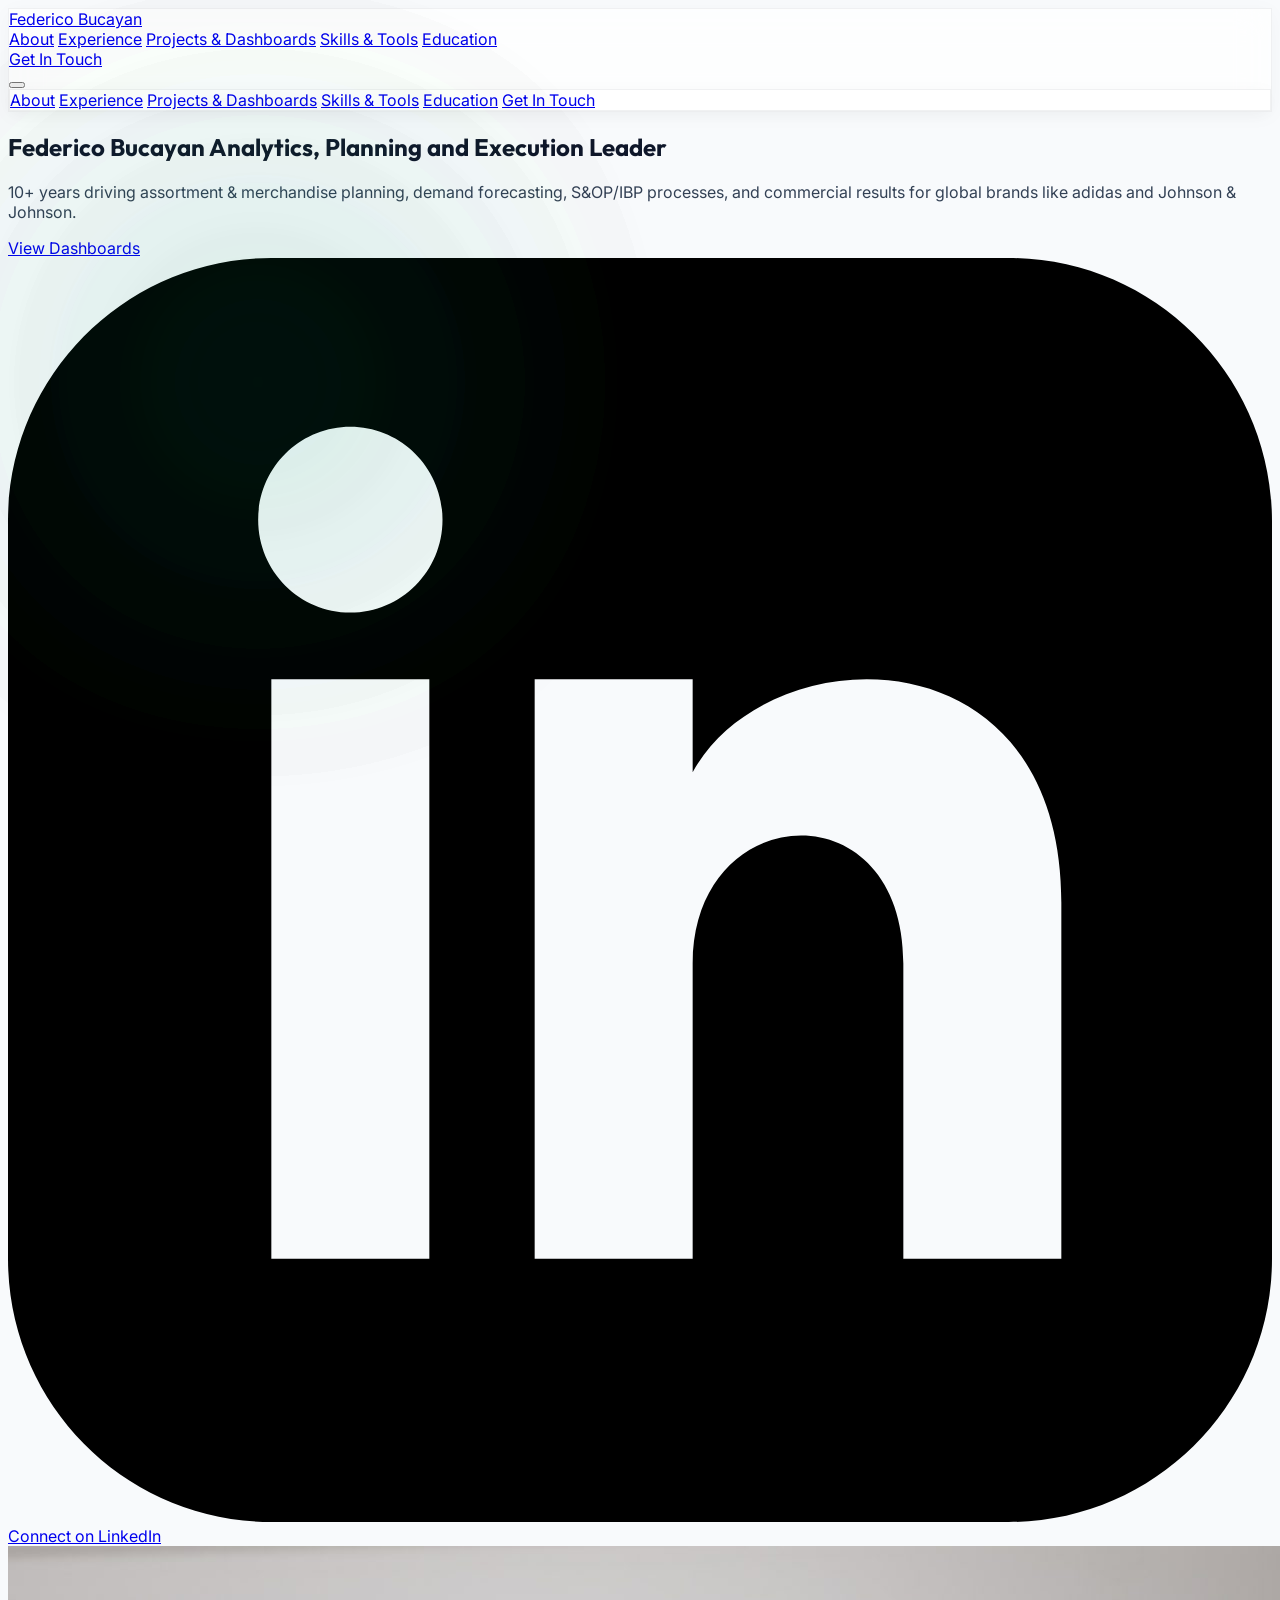
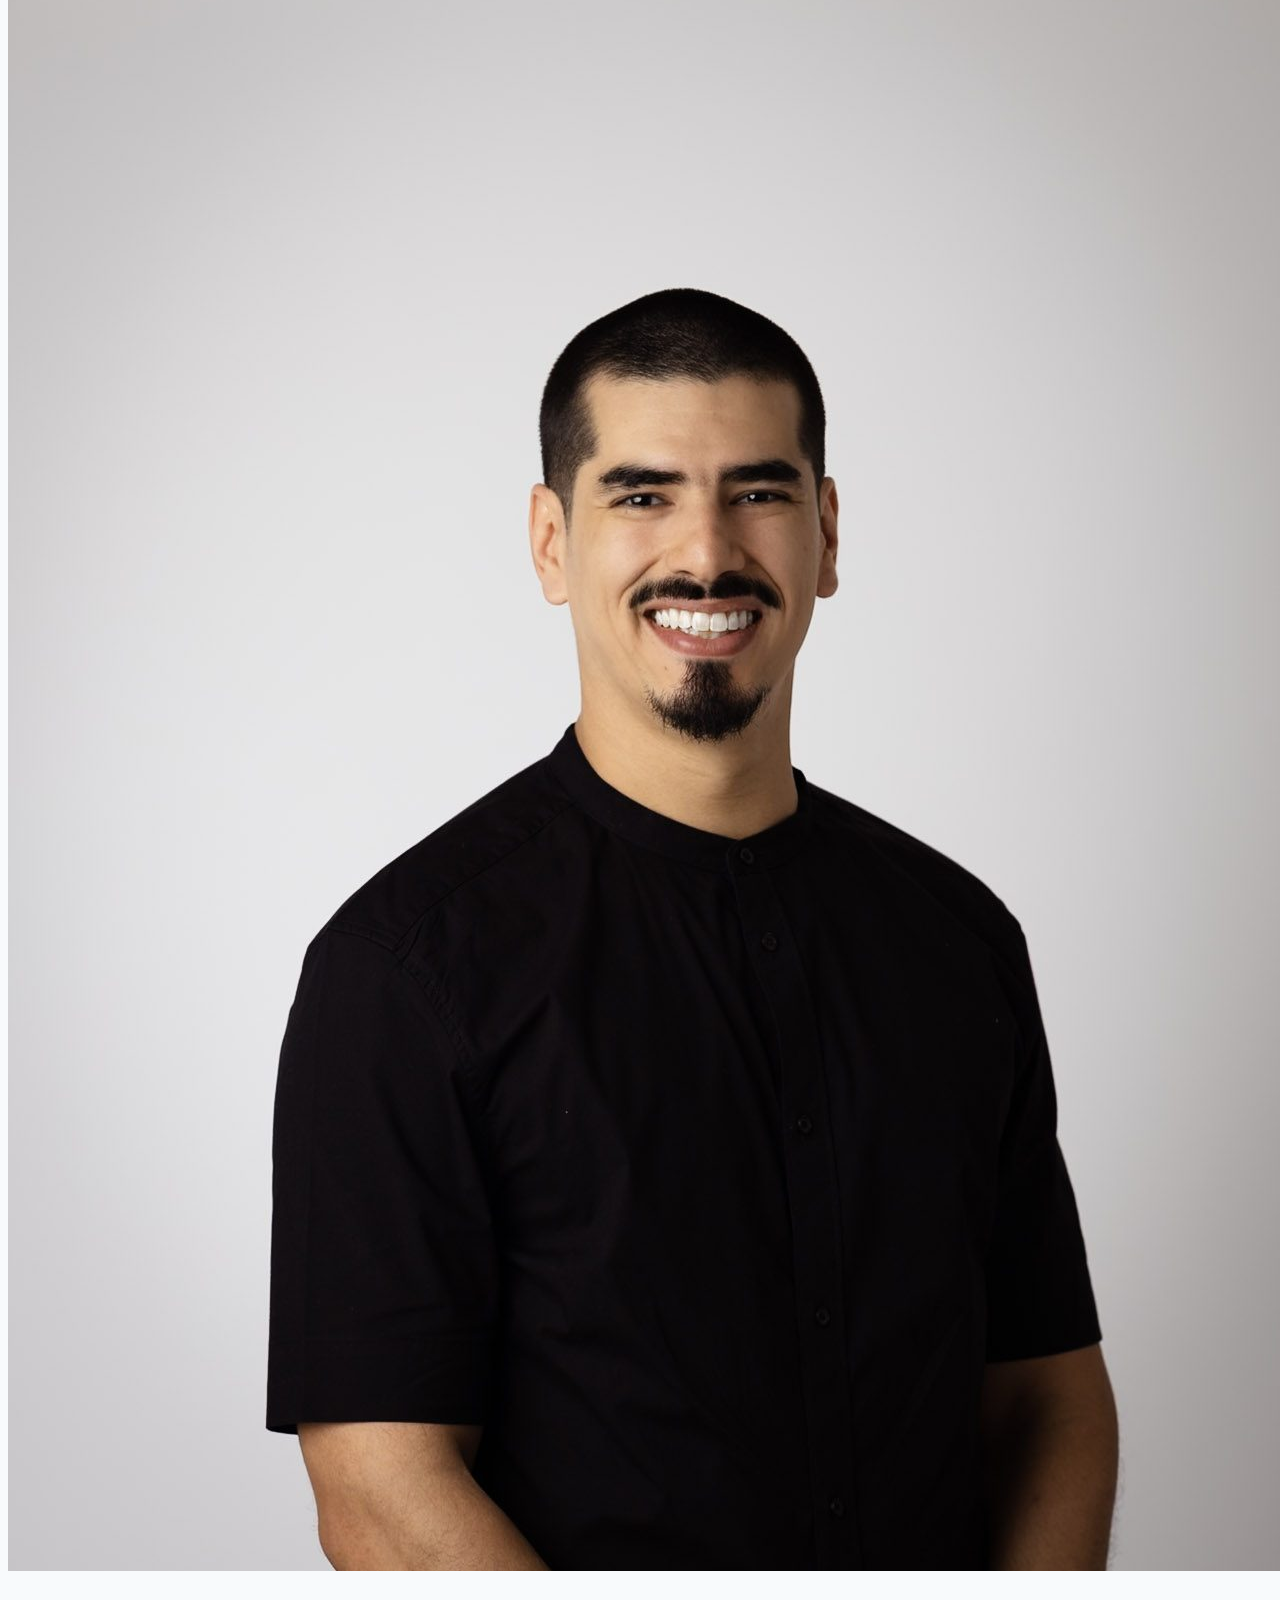
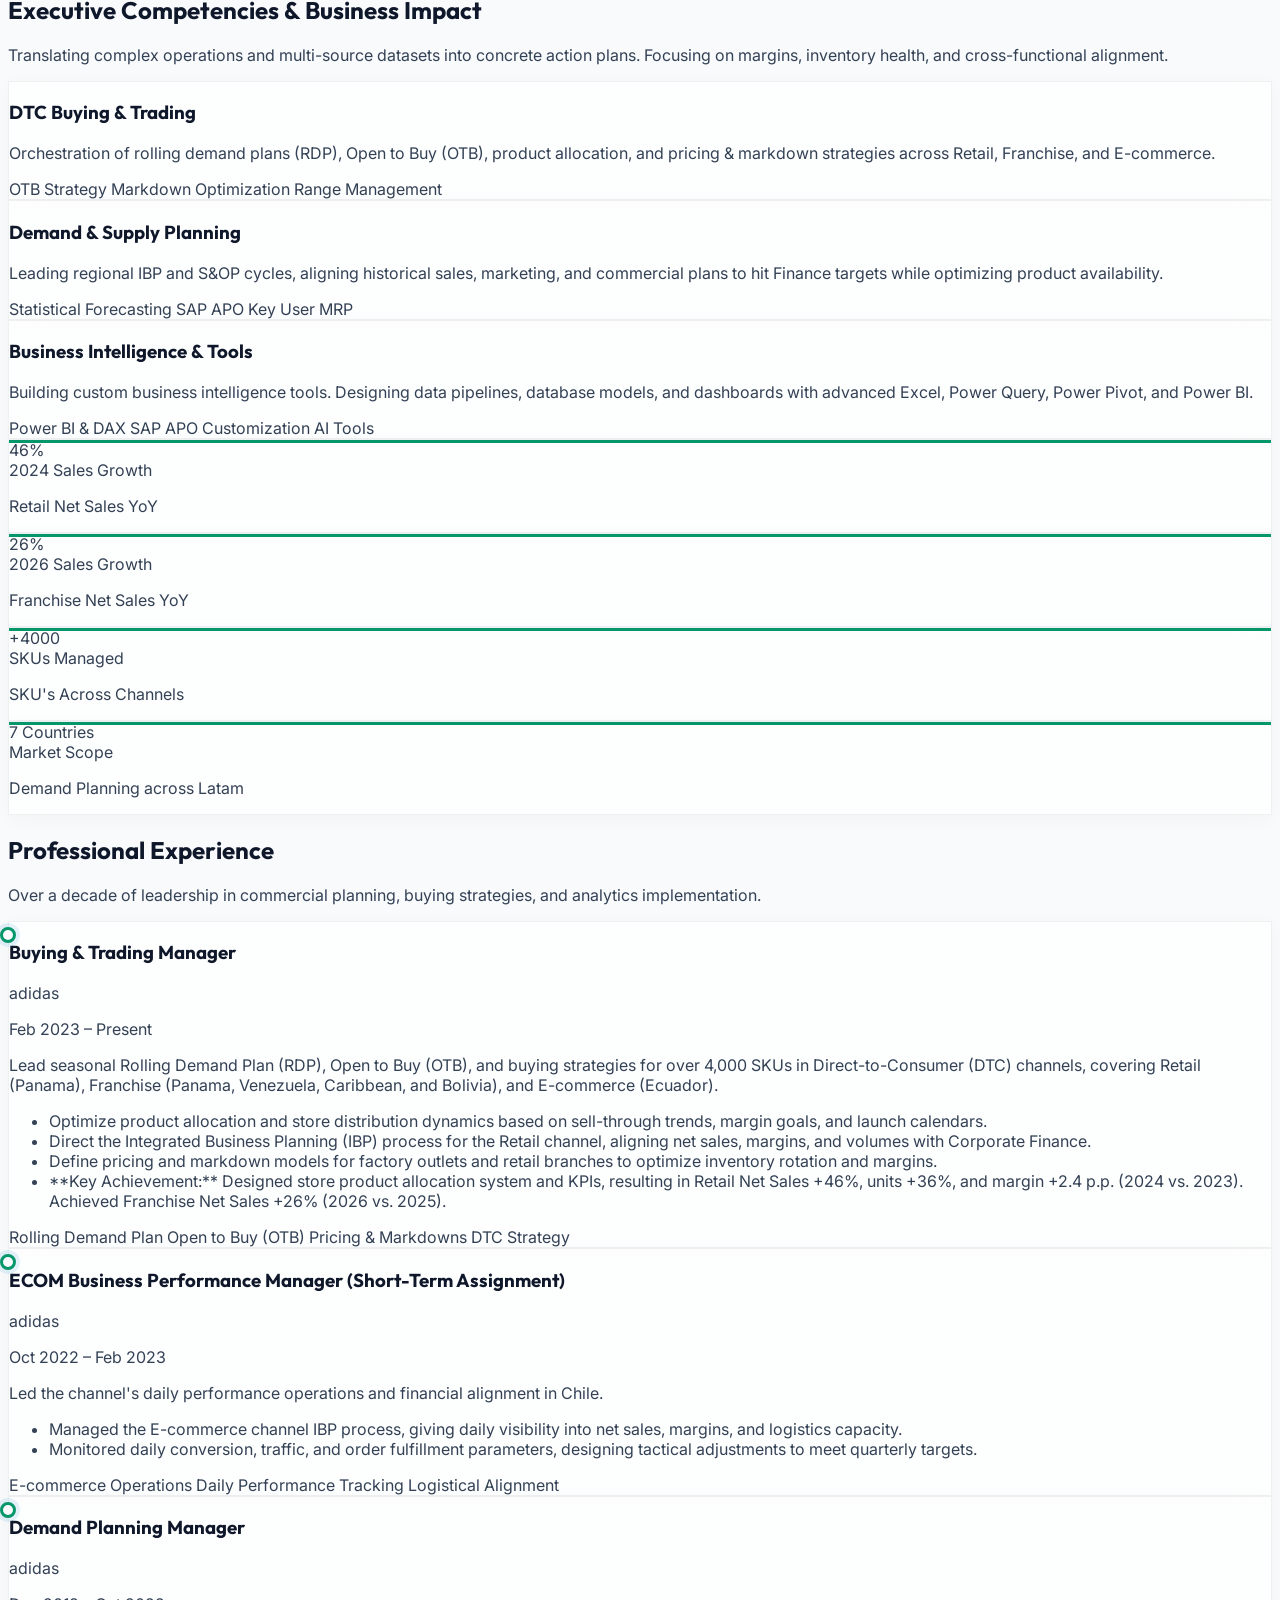
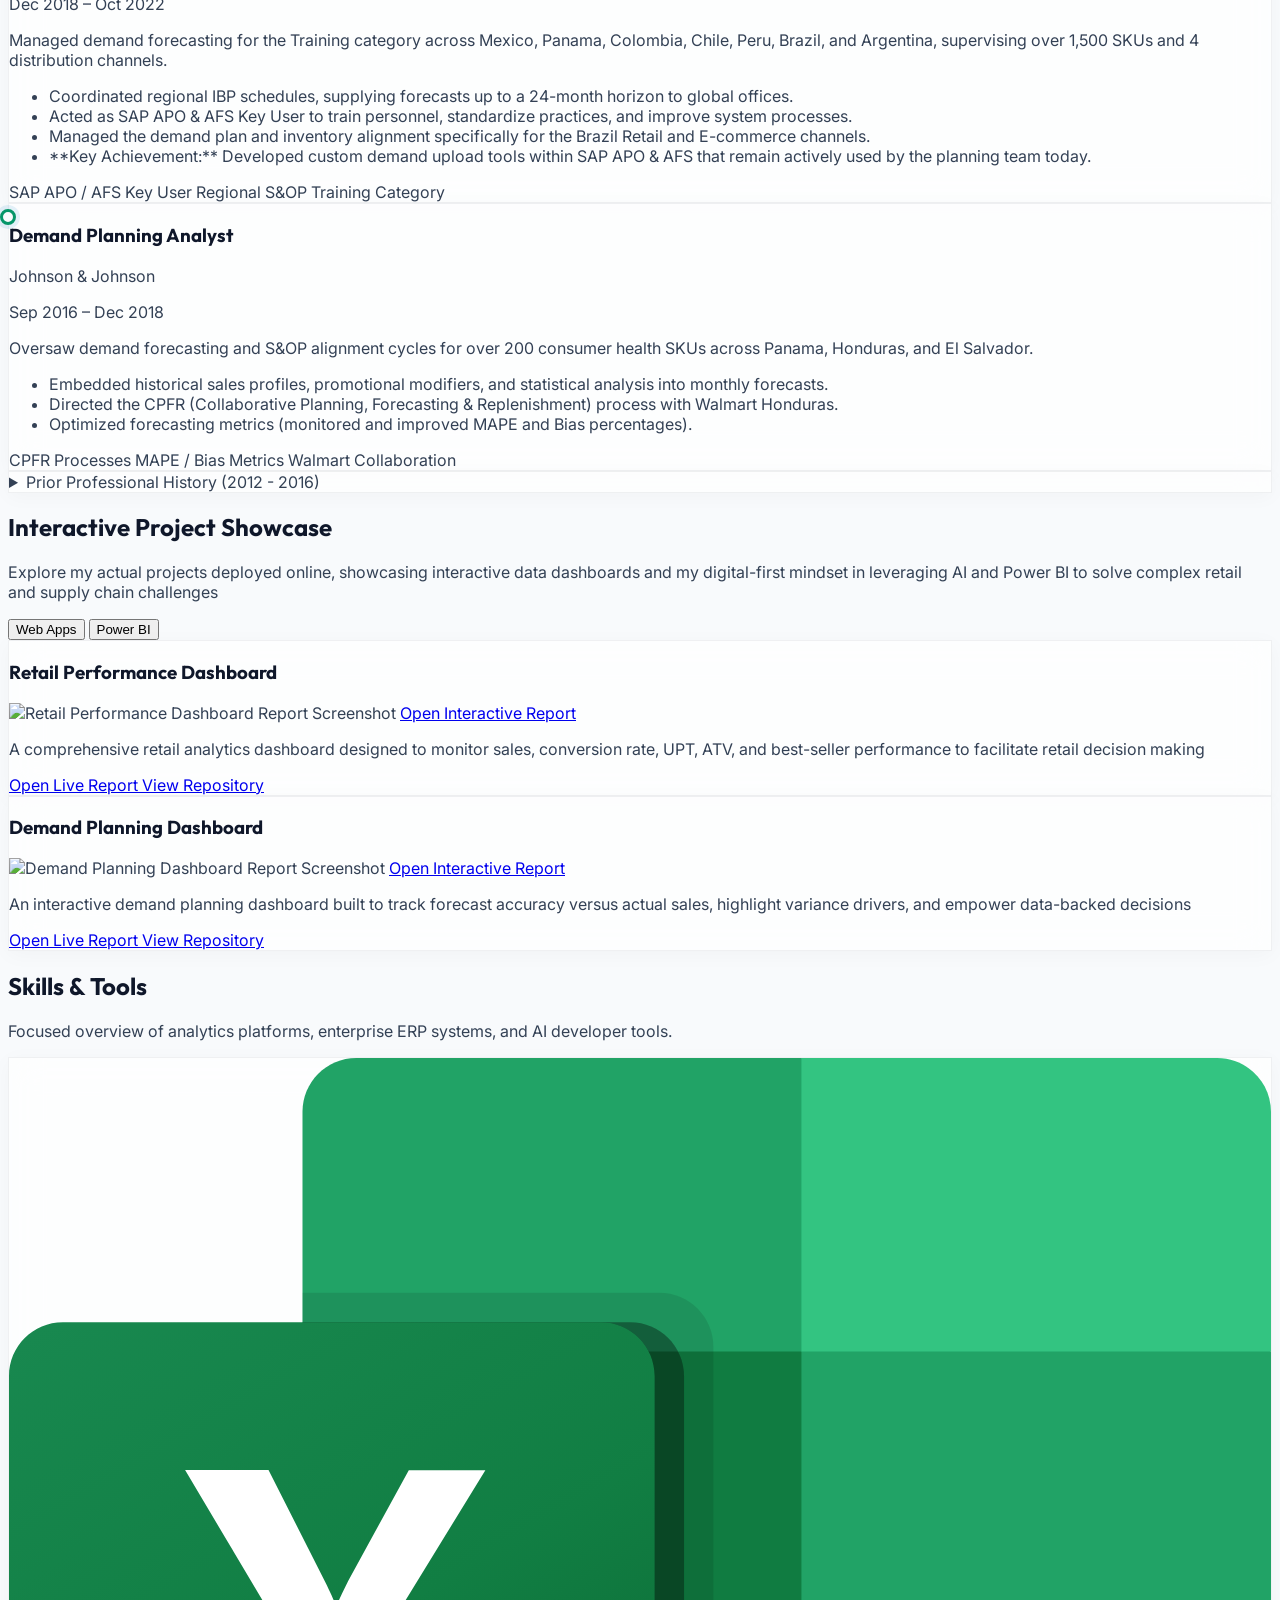
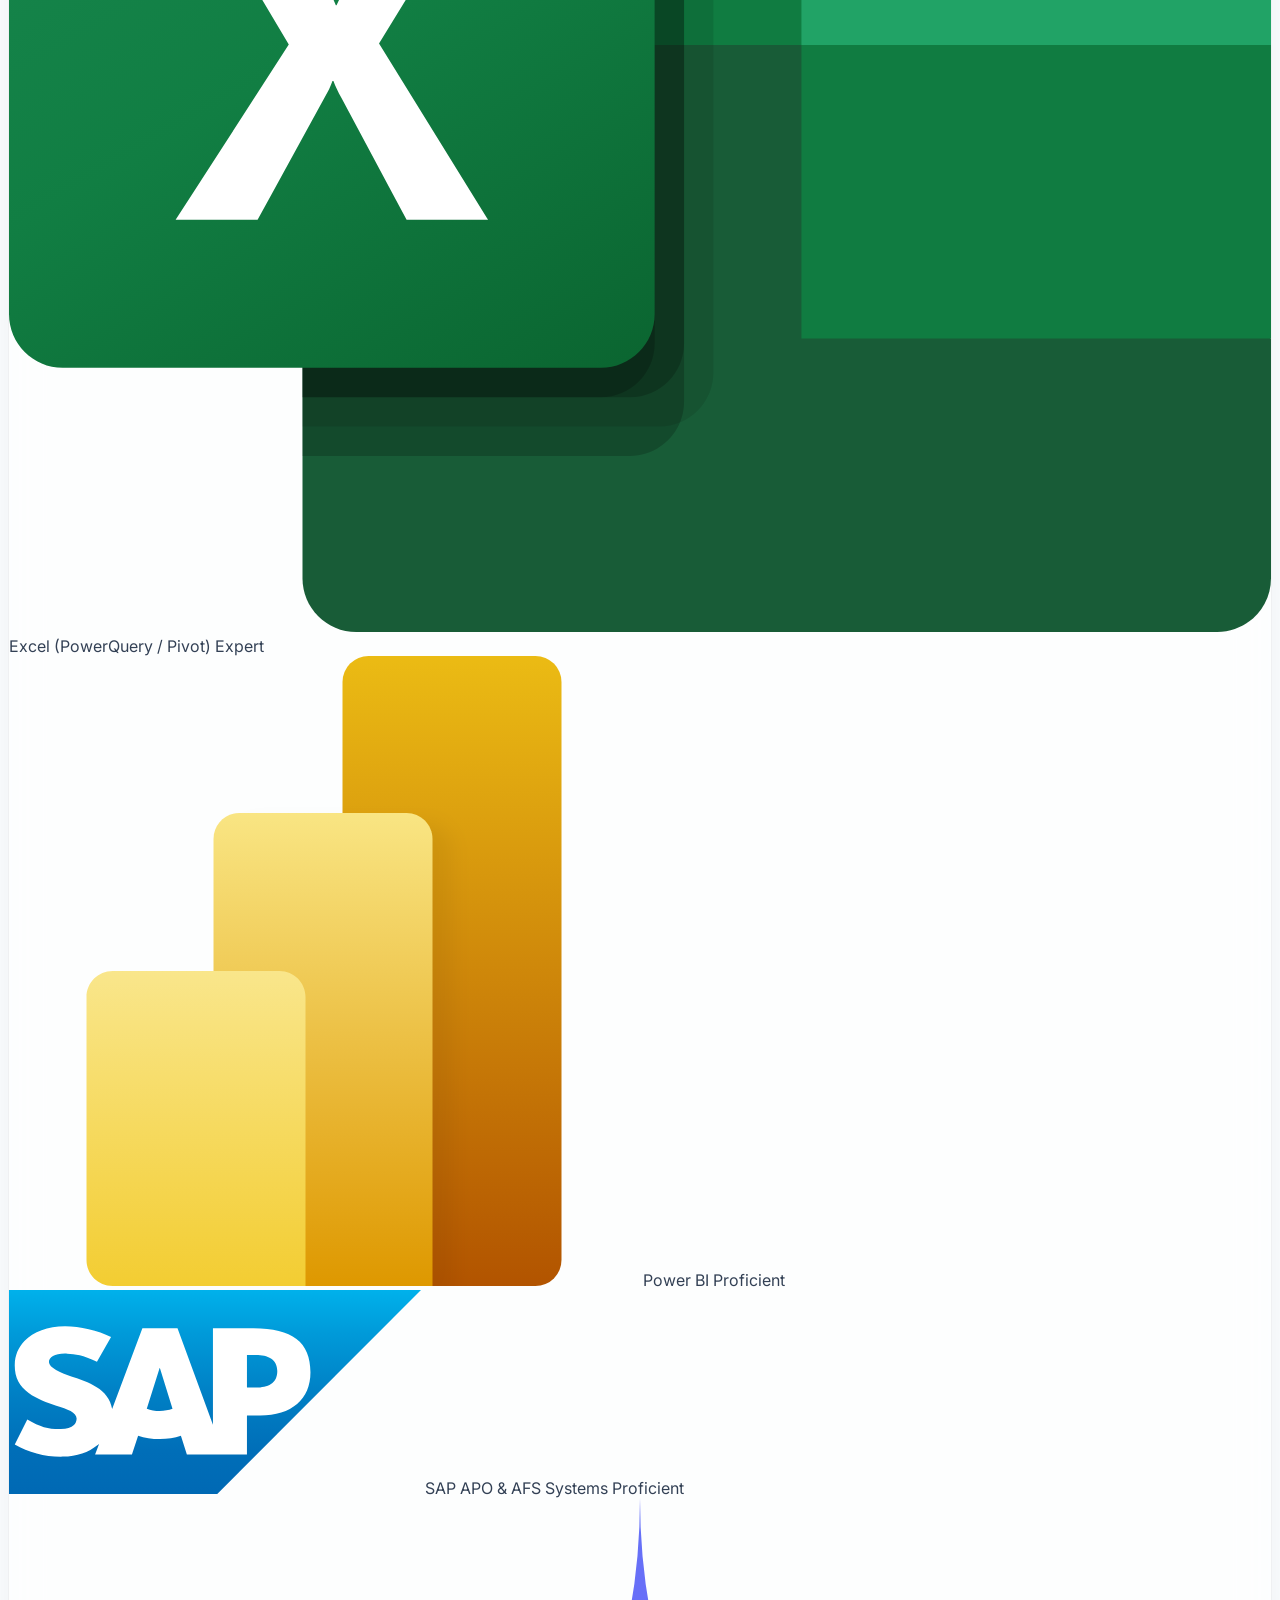
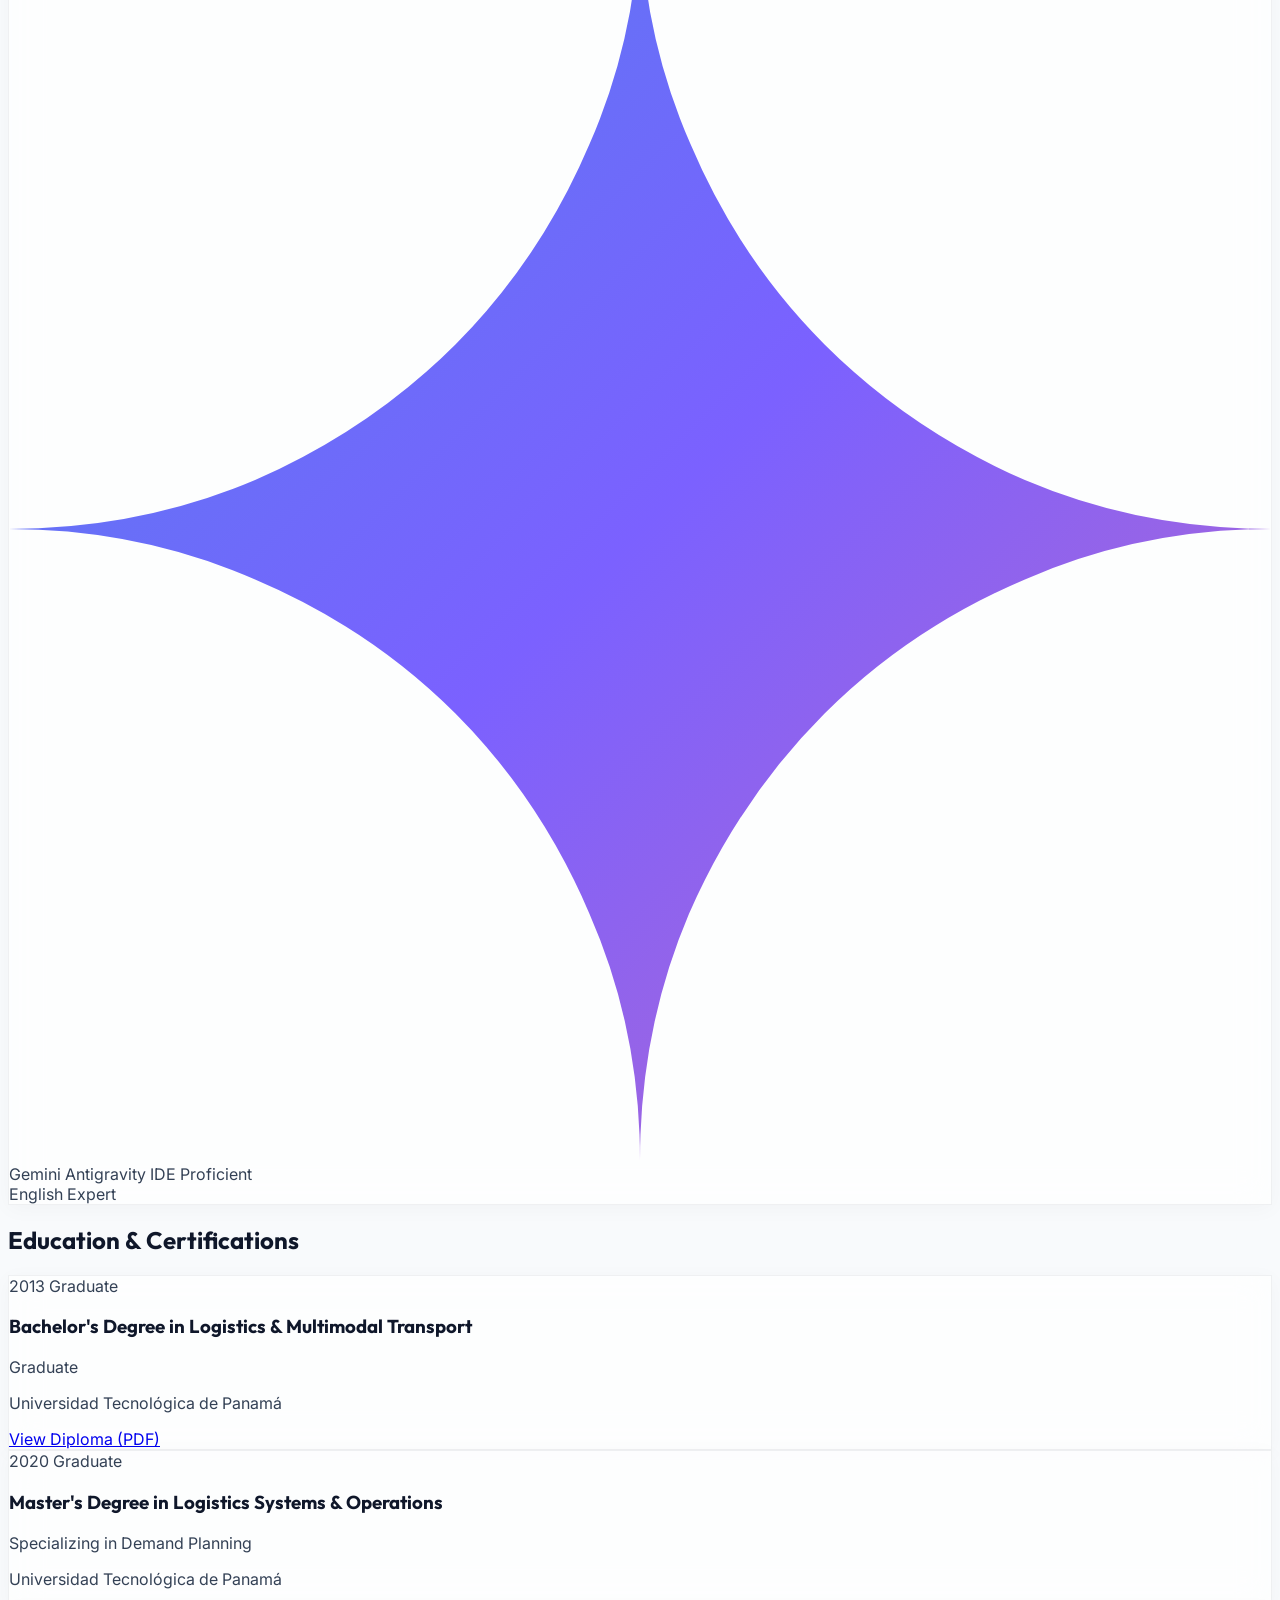
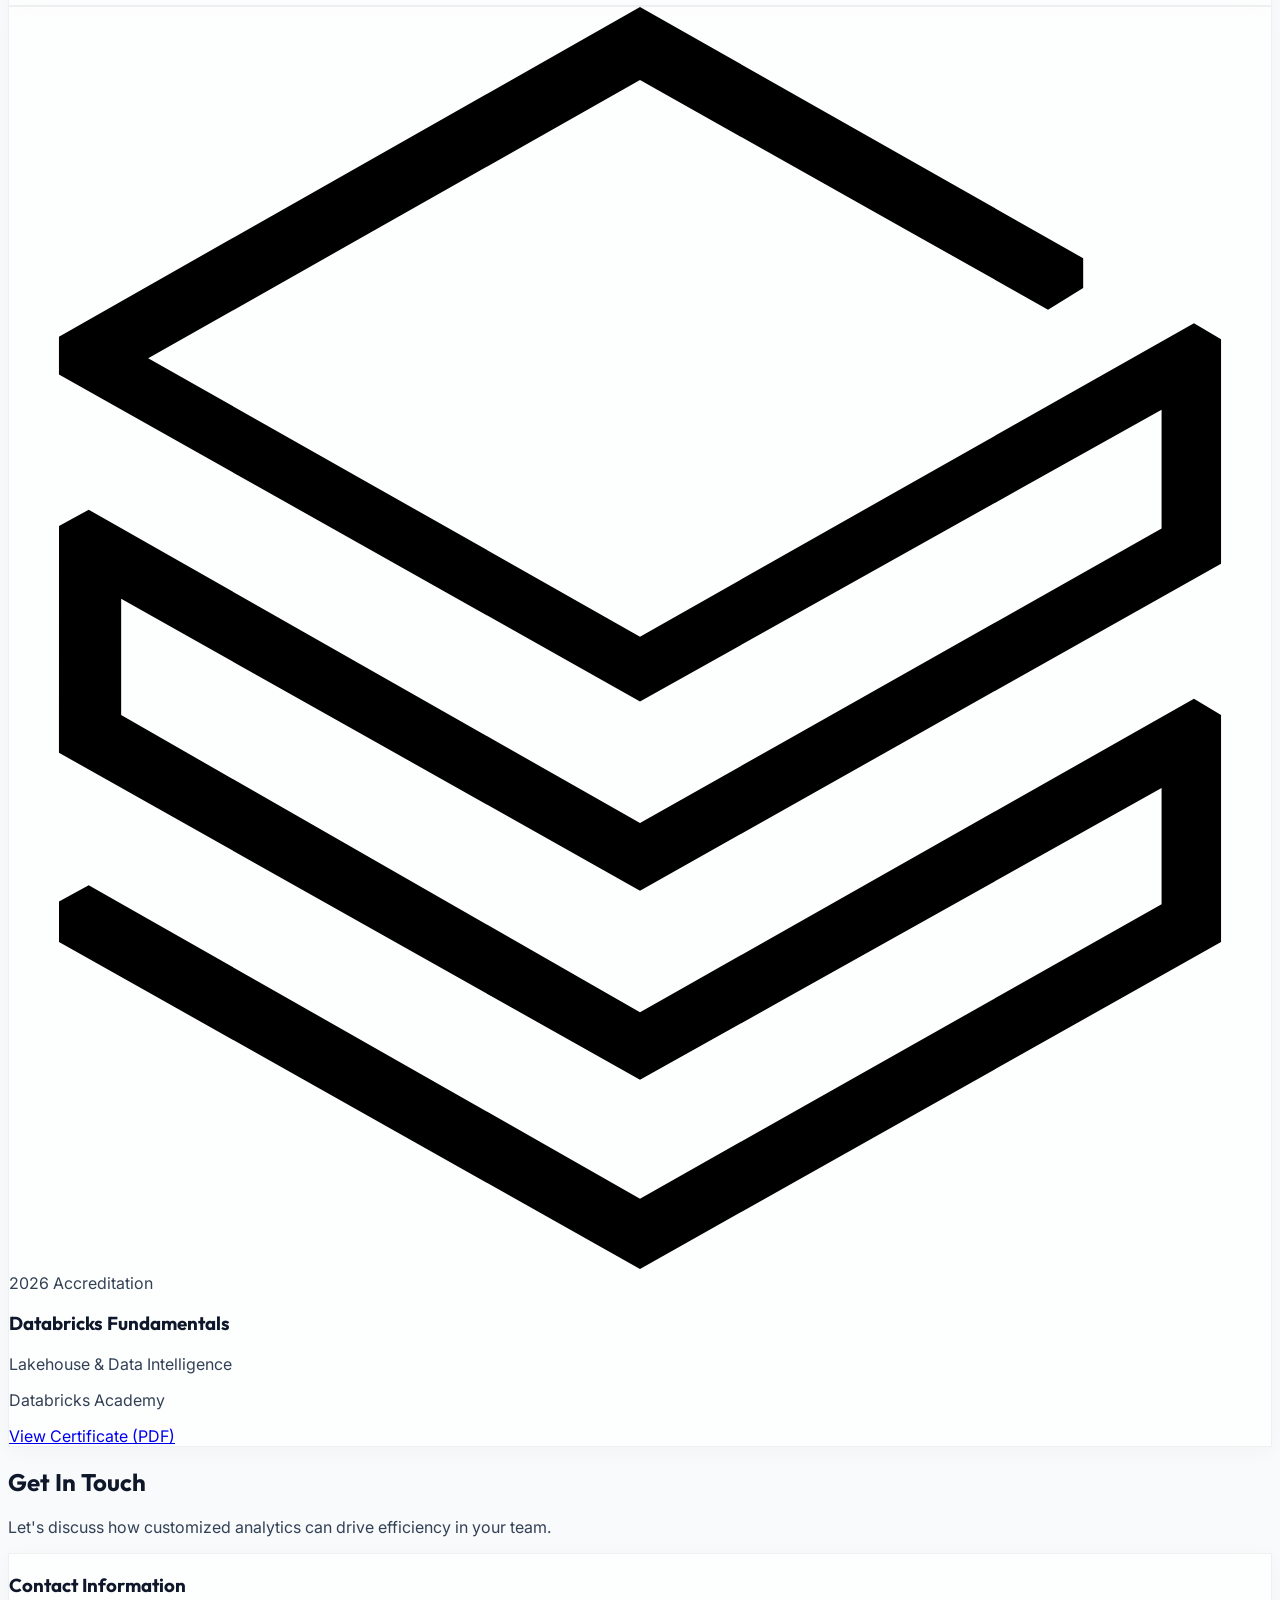
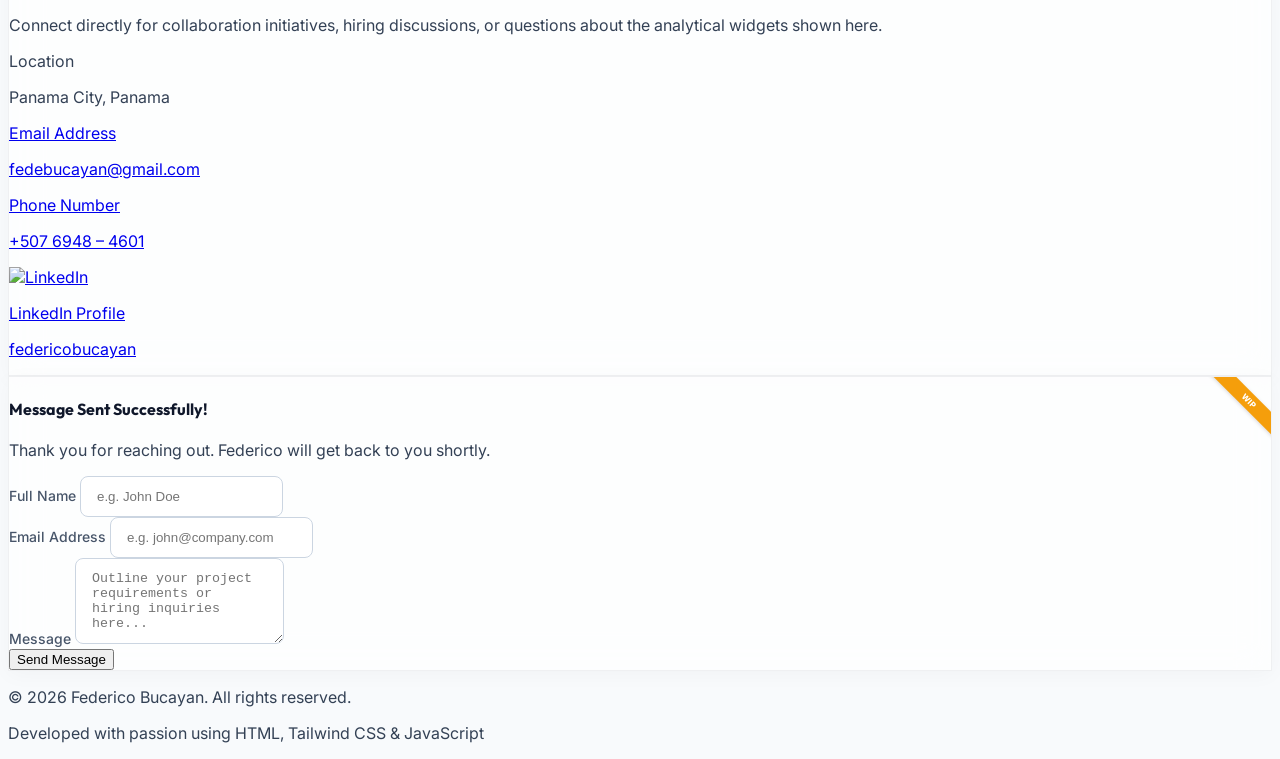
==== commit 27827e4b: "Revert company logos in Professional Experience and delete logo assets" ====
--- a/index.html
+++ b/index.html
@@ -288,15 +288,12 @@
           <div class="timeline-item">
             <div class="timeline-dot"></div>
             <div class="glass-panel bg-white border-slate-200/60 p-6 sm:p-8 rounded-2xl space-y-4 shadow-sm">
-              <div class="flex flex-col sm:flex-row sm:items-center sm:justify-between gap-3">
-                <div class="flex items-center space-x-3.5 sm:space-x-4">
-                  <img src="./assets/adidas.svg" alt="adidas" class="w-12 h-12 rounded-xl shrink-0 shadow-xs border border-slate-900/10">
-                  <div>
-                    <h3 class="text-xl font-bold text-slate-900 font-heading">Buying & Trading Manager</h3>
-                    <p class="text-sm font-semibold text-emerald-600 mt-0.5">adidas</p>
-                  </div>
-                </div>
-                <span class="inline-block px-3 py-1 rounded-full bg-emerald-50 border border-emerald-100 text-emerald-700 text-xs font-semibold self-start sm:self-center shrink-0">
+              <div class="flex flex-col sm:flex-row sm:items-center sm:justify-between gap-2">
+                <div>
+                  <h3 class="text-xl font-bold text-slate-900 font-heading">Buying & Trading Manager</h3>
+                  <p class="text-sm font-semibold text-emerald-600">adidas</p>
+                </div>
+                <span class="inline-block px-3 py-1 rounded-full bg-emerald-50 border border-emerald-100 text-emerald-700 text-xs font-semibold self-start sm:self-center">
                   Feb 2023 – Present
                 </span>
               </div>
@@ -322,15 +319,12 @@
           <div class="timeline-item">
             <div class="timeline-dot"></div>
             <div class="glass-panel bg-white border-slate-200/60 p-6 sm:p-8 rounded-2xl space-y-4 shadow-sm">
-              <div class="flex flex-col sm:flex-row sm:items-center sm:justify-between gap-3">
-                <div class="flex items-center space-x-3.5 sm:space-x-4">
-                  <img src="./assets/adidas.svg" alt="adidas" class="w-12 h-12 rounded-xl shrink-0 shadow-xs border border-slate-900/10">
-                  <div>
-                    <h3 class="text-xl font-bold text-slate-900 font-heading">ECOM Business Performance Manager (Short-Term Assignment)</h3>
-                    <p class="text-sm font-semibold text-emerald-600 mt-0.5">adidas</p>
-                  </div>
-                </div>
-                <span class="inline-block px-3 py-1 rounded-full bg-emerald-50 border border-emerald-100 text-emerald-700 text-xs font-semibold self-start sm:self-center shrink-0">
+              <div class="flex flex-col sm:flex-row sm:items-center sm:justify-between gap-2">
+                <div>
+                  <h3 class="text-xl font-bold text-slate-900 font-heading">ECOM Business Performance Manager (Short-Term Assignment)</h3>
+                  <p class="text-sm font-semibold text-emerald-600">adidas</p>
+                </div>
+                <span class="inline-block px-3 py-1 rounded-full bg-emerald-50 border border-emerald-100 text-emerald-700 text-xs font-semibold self-start sm:self-center">
                   Oct 2022 – Feb 2023
                 </span>
               </div>
@@ -353,15 +347,12 @@
           <div class="timeline-item">
             <div class="timeline-dot"></div>
             <div class="glass-panel bg-white border-slate-200/60 p-6 sm:p-8 rounded-2xl space-y-4 shadow-sm">
-              <div class="flex flex-col sm:flex-row sm:items-center sm:justify-between gap-3">
-                <div class="flex items-center space-x-3.5 sm:space-x-4">
-                  <img src="./assets/adidas.svg" alt="adidas" class="w-12 h-12 rounded-xl shrink-0 shadow-xs border border-slate-900/10">
-                  <div>
-                    <h3 class="text-xl font-bold text-slate-900 font-heading">Demand Planning Manager</h3>
-                    <p class="text-sm font-semibold text-emerald-600 mt-0.5">adidas</p>
-                  </div>
-                </div>
-                <span class="inline-block px-3 py-1 rounded-full bg-emerald-50 border border-emerald-100 text-emerald-700 text-xs font-semibold self-start sm:self-center shrink-0">
+              <div class="flex flex-col sm:flex-row sm:items-center sm:justify-between gap-2">
+                <div>
+                  <h3 class="text-xl font-bold text-slate-900 font-heading">Demand Planning Manager</h3>
+                  <p class="text-sm font-semibold text-emerald-600">adidas</p>
+                </div>
+                <span class="inline-block px-3 py-1 rounded-full bg-emerald-50 border border-emerald-100 text-emerald-700 text-xs font-semibold self-start sm:self-center">
                   Dec 2018 – Oct 2022
                 </span>
               </div>
@@ -386,15 +377,12 @@
           <div class="timeline-item">
             <div class="timeline-dot"></div>
             <div class="glass-panel bg-white border-slate-200/60 p-6 sm:p-8 rounded-2xl space-y-4 shadow-sm">
-              <div class="flex flex-col sm:flex-row sm:items-center sm:justify-between gap-3">
-                <div class="flex items-center space-x-3.5 sm:space-x-4">
-                  <img src="./assets/jnj.svg" alt="Johnson & Johnson" class="w-12 h-12 rounded-xl shrink-0 shadow-xs border border-slate-900/10">
-                  <div>
-                    <h3 class="text-xl font-bold text-slate-900 font-heading">Demand Planning Analyst</h3>
-                    <p class="text-sm font-semibold text-emerald-600 mt-0.5">Johnson & Johnson</p>
-                  </div>
-                </div>
-                <span class="inline-block px-3 py-1 rounded-full bg-emerald-50 border border-emerald-100 text-emerald-700 text-xs font-semibold self-start sm:self-center shrink-0">
+              <div class="flex flex-col sm:flex-row sm:items-center sm:justify-between gap-2">
+                <div>
+                  <h3 class="text-xl font-bold text-slate-900 font-heading">Demand Planning Analyst</h3>
+                  <p class="text-sm font-semibold text-emerald-600">Johnson & Johnson</p>
+                </div>
+                <span class="inline-block px-3 py-1 rounded-full bg-emerald-50 border border-emerald-100 text-emerald-700 text-xs font-semibold self-start sm:self-center">
                   Sep 2016 – Dec 2018
                 </span>
               </div>
@@ -432,87 +420,59 @@
             <div class="p-6 border-t border-slate-100 bg-slate-50/20 space-y-6">
               
               <!-- Toyota -->
-              <div class="border-b border-slate-100 pb-5">
-                <div class="flex items-start space-x-3.5 sm:space-x-4">
-                  <div class="w-11 h-11 rounded-xl bg-white border border-slate-200/80 flex items-center justify-center p-1.5 shrink-0 shadow-xs mt-0.5 overflow-hidden">
-                    <img src="./assets/toyota_rp.webp" alt="Ricardo Pérez Toyota logo" class="w-full h-auto max-h-full object-contain">
-                  </div>
-                  <div class="flex-1 space-y-1.5 min-w-0">
-                    <div class="flex justify-between items-start flex-wrap gap-1">
-                      <div>
-                        <h4 class="text-sm font-bold text-slate-900">Revenue & Pricing Analyst</h4>
-                        <p class="text-xs text-emerald-600 font-medium">Ricardo Perez S.A. / Toyota Panama</p>
-                      </div>
-                      <span class="text-[10px] font-semibold text-slate-500">Apr 2016 – Sep 2016</span>
-                    </div>
-                    <p class="text-xs text-slate-500 leading-relaxed">
-                      Formulated pricing and discount guidelines for the Toyota Certified Used Vehicles division. Analyzed competitors, inventory values, and costs to protect target margins.
-                    </p>
-                  </div>
-                </div>
+              <div class="space-y-2 border-b border-slate-100 pb-4">
+                <div class="flex justify-between items-start flex-wrap gap-2">
+                  <div>
+                    <h4 class="text-sm font-bold text-slate-900">Revenue & Pricing Analyst</h4>
+                    <p class="text-xs text-slate-500">Ricardo Perez S.A. / Toyota Panama</p>
+                  </div>
+                  <span class="text-[10px] font-semibold text-slate-500">Apr 2016 – Sep 2016</span>
+                </div>
+                <p class="text-xs text-slate-505 leading-relaxed">
+                  Formulated pricing and discount guidelines for the Toyota Certified Used Vehicles division. Analyzed competitors, inventory values, and costs to protect target margins.
+                </p>
               </div>
 
               <!-- AB Inbev -->
-              <div class="border-b border-slate-100 pb-5">
-                <div class="flex items-start space-x-3.5 sm:space-x-4">
-                  <div class="w-11 h-11 rounded-xl bg-white border border-slate-200/80 flex items-center justify-center p-1.5 shrink-0 shadow-xs mt-0.5 overflow-hidden">
-                    <img src="./assets/cerveceria_nacional.png" alt="Cervecería Nacional AB InBev logo" class="w-full h-auto max-h-full object-contain">
-                  </div>
-                  <div class="flex-1 space-y-1.5 min-w-0">
-                    <div class="flex justify-between items-start flex-wrap gap-1">
-                      <div>
-                        <h4 class="text-sm font-bold text-slate-900">Materials Requirement Planner (MRP)</h4>
-                        <p class="text-xs text-emerald-600 font-medium">Cervecería Nacional S.A. / AB InBev</p>
-                      </div>
-                      <span class="text-[10px] font-semibold text-slate-500">May 2015 – Mar 2016</span>
-                    </div>
-                    <p class="text-xs text-slate-500 leading-relaxed">
-                      Managed materials requirements (122 SKUs) for beverage packaging and raw components. Wrote purchasing orders, monitored stock levels, and acted as SAP MRP SME for a corporate system migration in Colombia.
-                    </p>
-                  </div>
-                </div>
+              <div class="space-y-2 border-b border-slate-100 pb-4">
+                <div class="flex justify-between items-start flex-wrap gap-2">
+                  <div>
+                    <h4 class="text-sm font-bold text-slate-900">Materials Requirement Planner (MRP)</h4>
+                    <p class="text-xs text-slate-500">Cervecería Nacional S.A. / AB InBev</p>
+                  </div>
+                  <span class="text-[10px] font-semibold text-slate-500">May 2015 – Mar 2016</span>
+                </div>
+                <p class="text-xs text-slate-505 leading-relaxed">
+                  Managed materials requirements (122 SKUs) for beverage packaging and raw components. Wrote purchasing orders, monitored stock levels, and acted as SAP MRP SME for a corporate system migration in Colombia.
+                </p>
               </div>
 
               <!-- Grupo Rey -->
-              <div class="border-b border-slate-100 pb-5">
-                <div class="flex items-start space-x-3.5 sm:space-x-4">
-                  <div class="w-11 h-11 rounded-xl bg-white border border-slate-200/80 flex items-center justify-center p-1.5 shrink-0 shadow-xs mt-0.5 overflow-hidden">
-                    <img src="./assets/grupo_rey.png" alt="Grupo Rey logo" class="w-full h-auto max-h-full object-contain">
-                  </div>
-                  <div class="flex-1 space-y-1.5 min-w-0">
-                    <div class="flex justify-between items-start flex-wrap gap-1">
-                      <div>
-                        <h4 class="text-sm font-bold text-slate-900">Merchandising Specialist</h4>
-                        <p class="text-xs text-emerald-600 font-medium">Grupo Rey (Grocery Supermarket Chain)</p>
-                      </div>
-                      <span class="text-[10px] font-semibold text-slate-500">Mar 2014 – May 2015</span>
-                    </div>
-                    <p class="text-xs text-slate-500 leading-relaxed">
-                      Supervised logistics and supply allocations for 600+ dry and refrigerated grocery SKUs, keeping shelf fill rates optimized across 60+ retail branches.
-                    </p>
-                  </div>
-                </div>
+              <div class="space-y-2 border-b border-slate-100 pb-4">
+                <div class="flex justify-between items-start flex-wrap gap-2">
+                  <div>
+                    <h4 class="text-sm font-bold text-slate-900">Merchandising Specialist</h4>
+                    <p class="text-xs text-slate-500">Grupo Rey (Grocery Supermarket Chain)</p>
+                  </div>
+                  <span class="text-[10px] font-semibold text-slate-500">Mar 2014 – May 2015</span>
+                </div>
+                <p class="text-xs text-slate-505 leading-relaxed">
+                  Supervised logistics and supply allocations for 600+ dry and refrigerated grocery SKUs, keeping shelf fill rates optimized across 60+ retail branches.
+                </p>
               </div>
 
               <!-- Fletes Consolidados -->
-              <div>
-                <div class="flex items-start space-x-3.5 sm:space-x-4">
-                  <div class="w-11 h-11 rounded-xl bg-white border border-slate-200/80 flex items-center justify-center p-1.5 shrink-0 shadow-xs mt-0.5 overflow-hidden">
-                    <img src="./assets/fletes_consolidados.png" alt="Fletes Consolidados logo" class="w-full h-auto max-h-full object-contain">
-                  </div>
-                  <div class="flex-1 space-y-1.5 min-w-0">
-                    <div class="flex justify-between items-start flex-wrap gap-1">
-                      <div>
-                        <h4 class="text-sm font-bold text-slate-900">Logistics Assistant</h4>
-                        <p class="text-xs text-emerald-600 font-medium">Fletes Consolidados S.A.</p>
-                      </div>
-                      <span class="text-[10px] font-semibold text-slate-500">Mar 2012 – Mar 2014</span>
-                    </div>
-                    <p class="text-xs text-slate-500 leading-relaxed">
-                      Handled customs manifest clearance, export document verification, and consolidated container shipping routes with ocean freight lines.
-                    </p>
-                  </div>
-                </div>
+              <div class="space-y-2">
+                <div class="flex justify-between items-start flex-wrap gap-2">
+                  <div>
+                    <h4 class="text-sm font-bold text-slate-900">Logistics Assistant</h4>
+                    <p class="text-xs text-slate-500">Fletes Consolidados S.A.</p>
+                  </div>
+                  <span class="text-[10px] font-semibold text-slate-500">Mar 2012 – Mar 2014</span>
+                </div>
+                <p class="text-xs text-slate-505 leading-relaxed">
+                  Handled customs manifest clearance, export document verification, and consolidated container shipping routes with ocean freight lines.
+                </p>
               </div>
 
             </div>
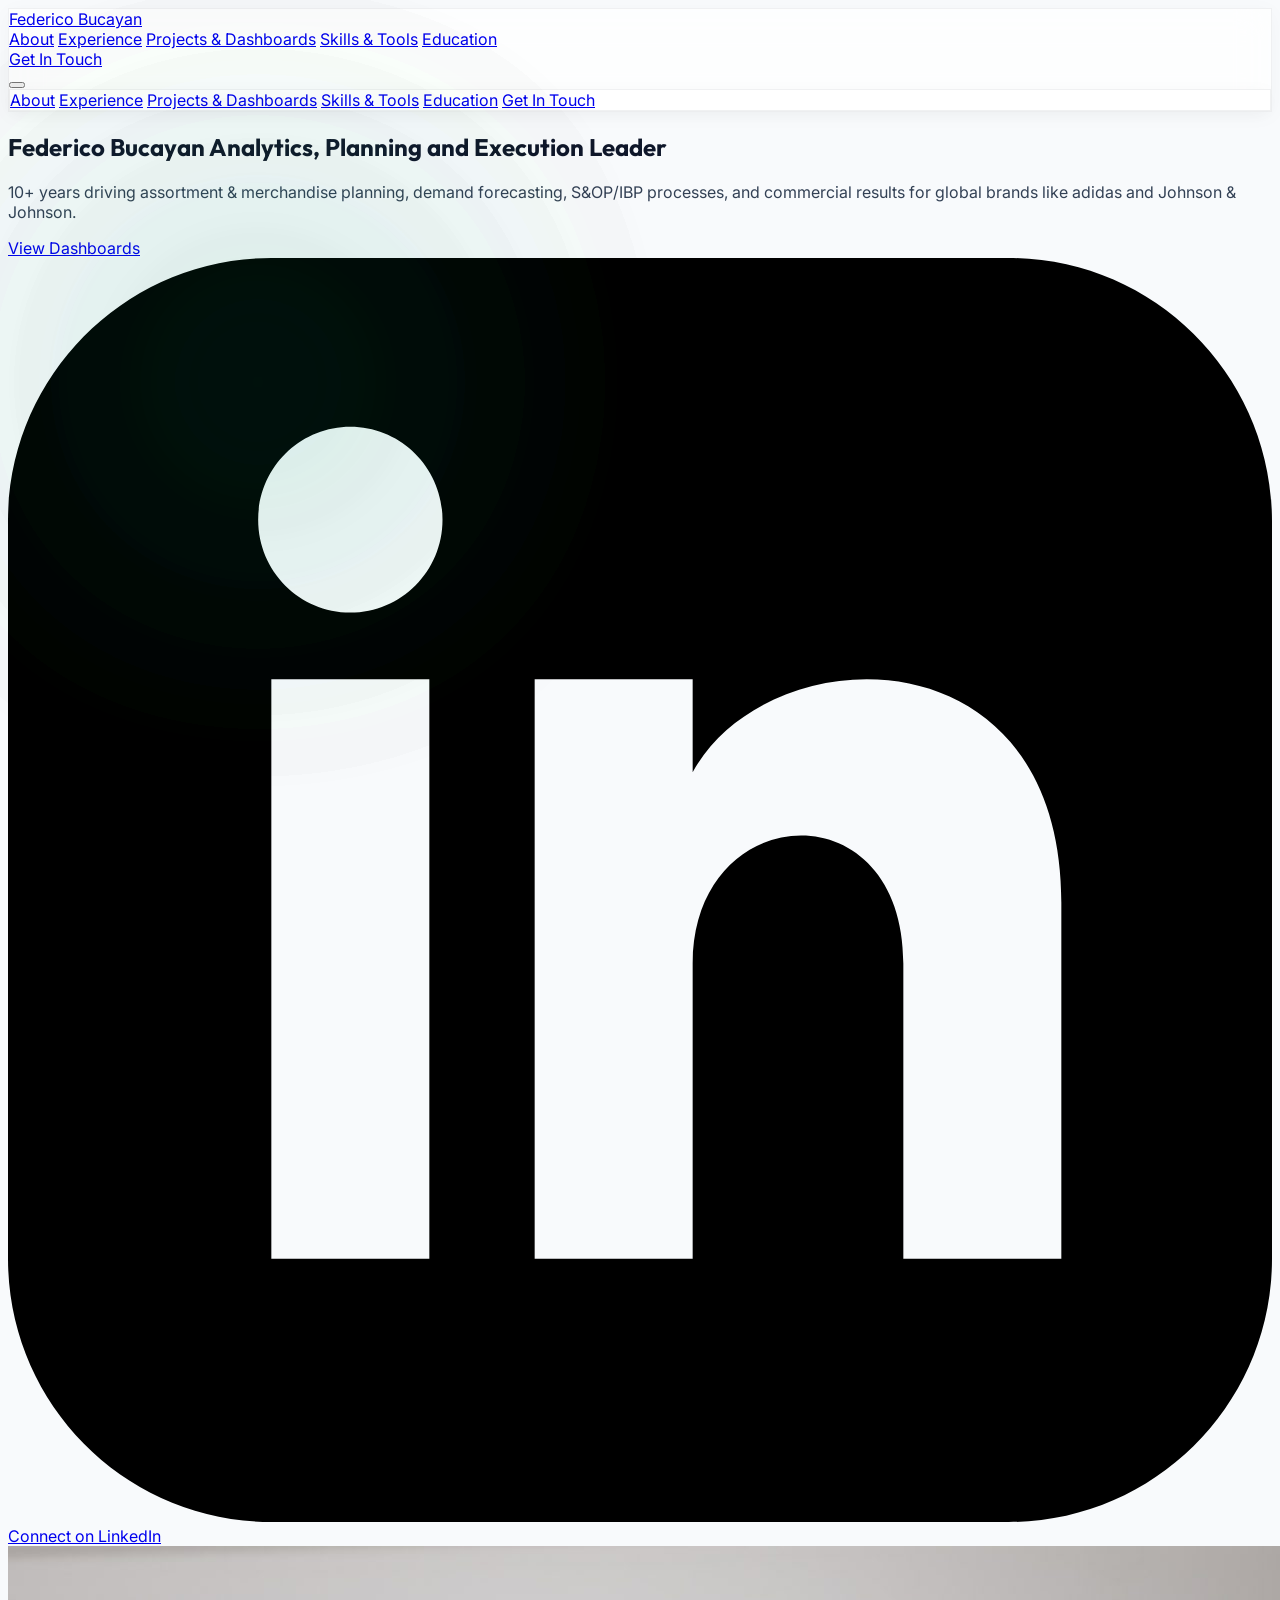
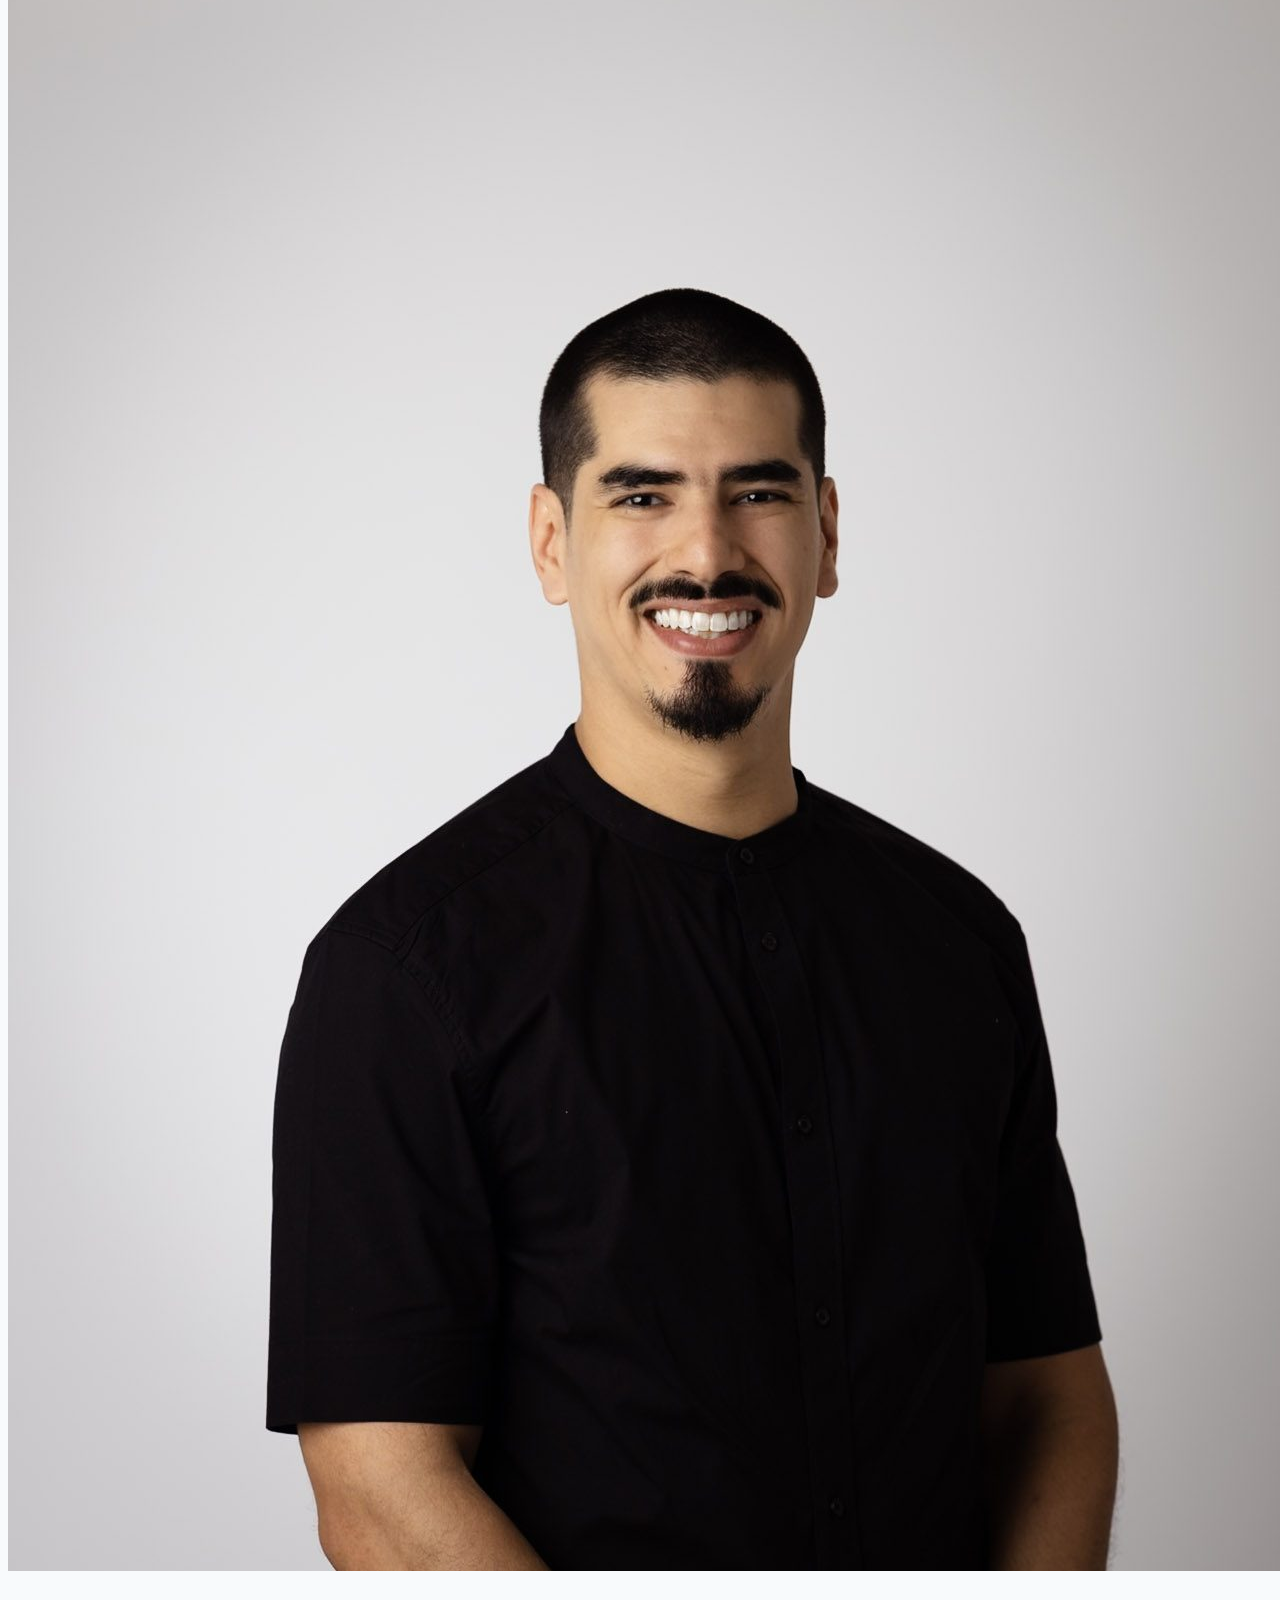
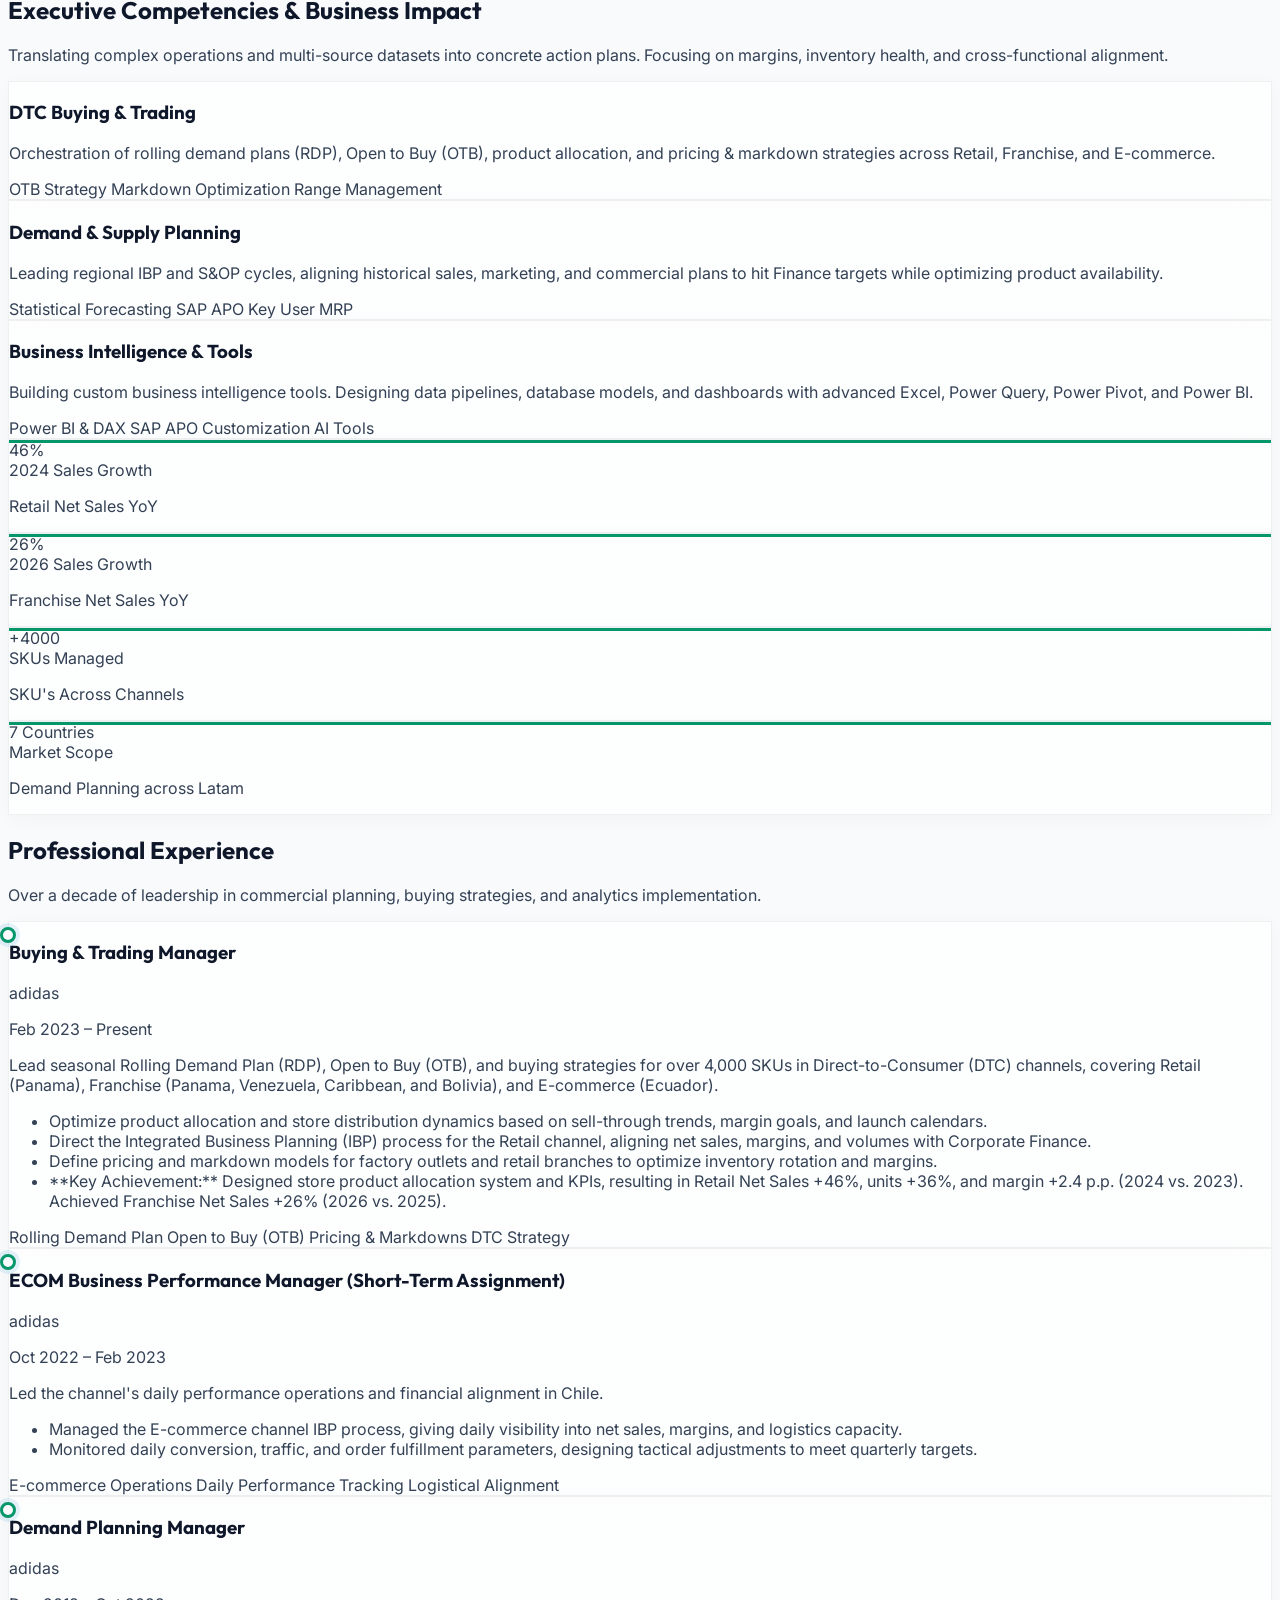
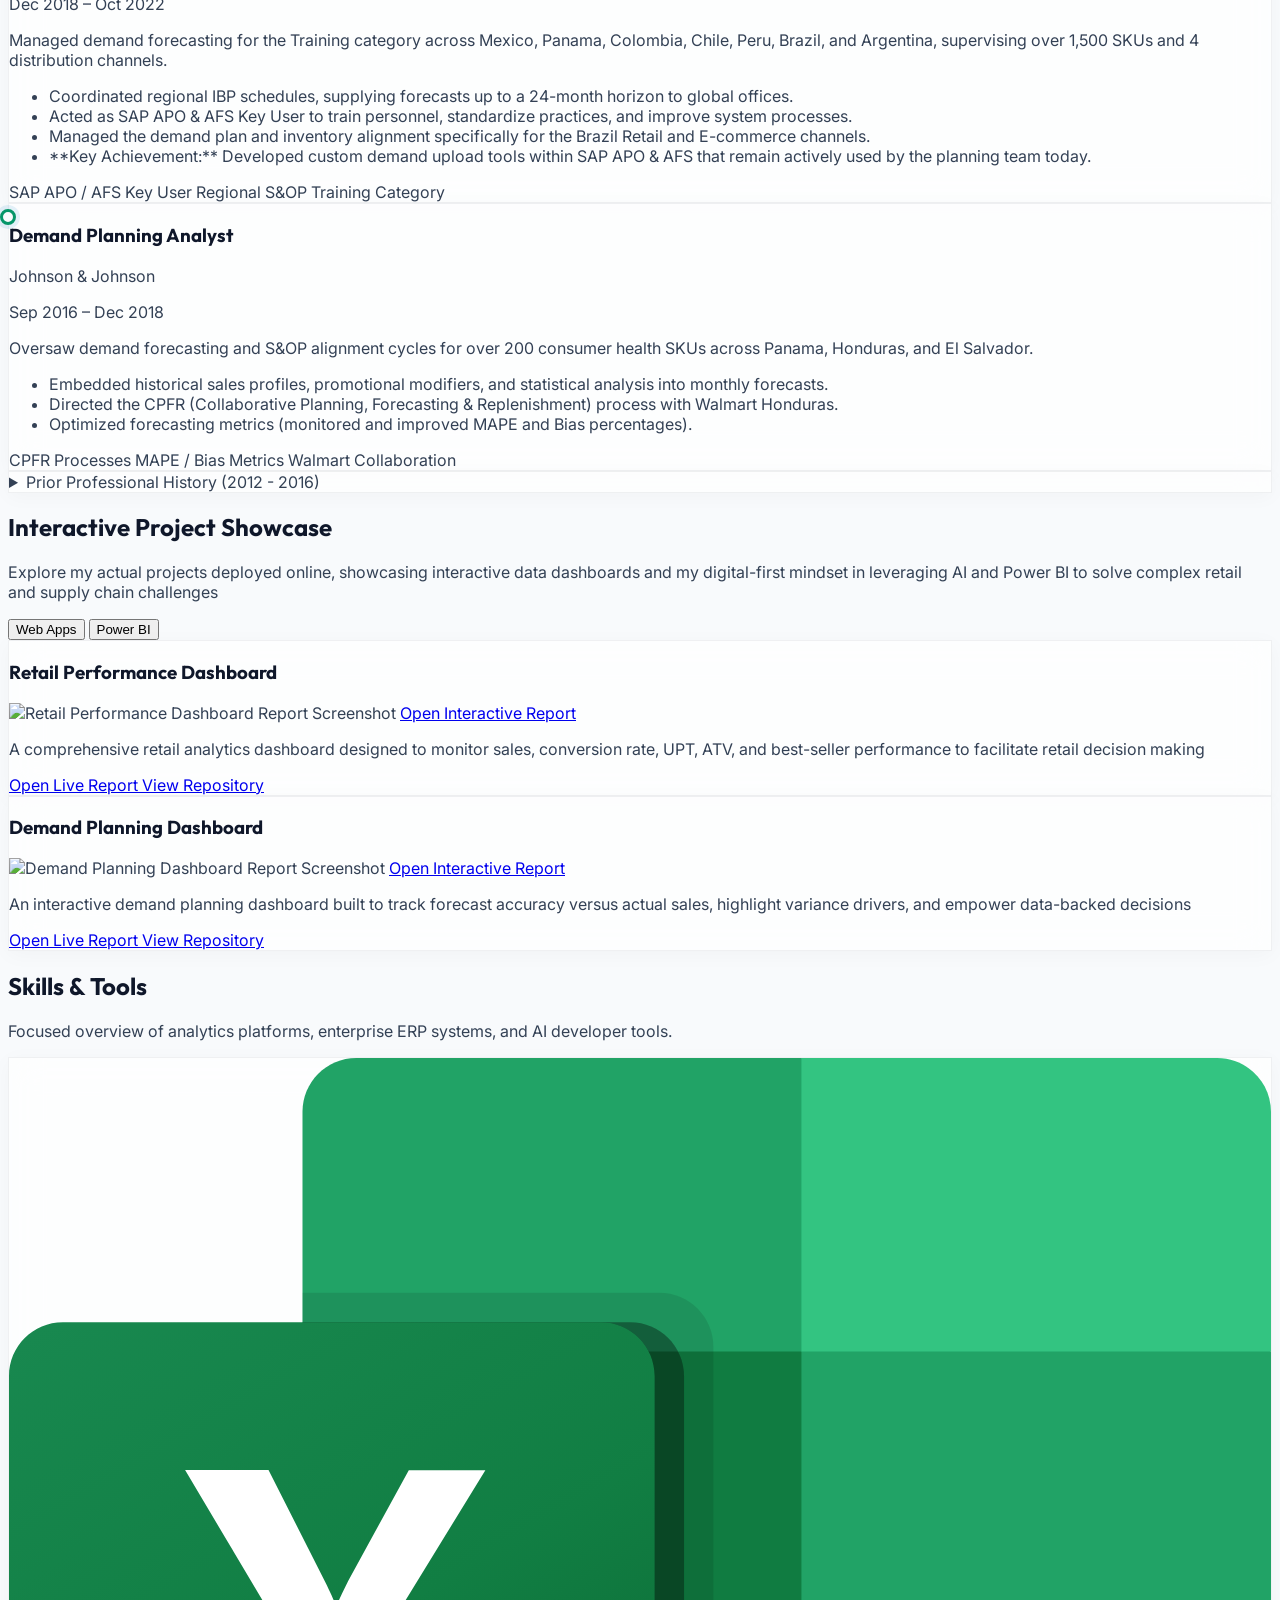
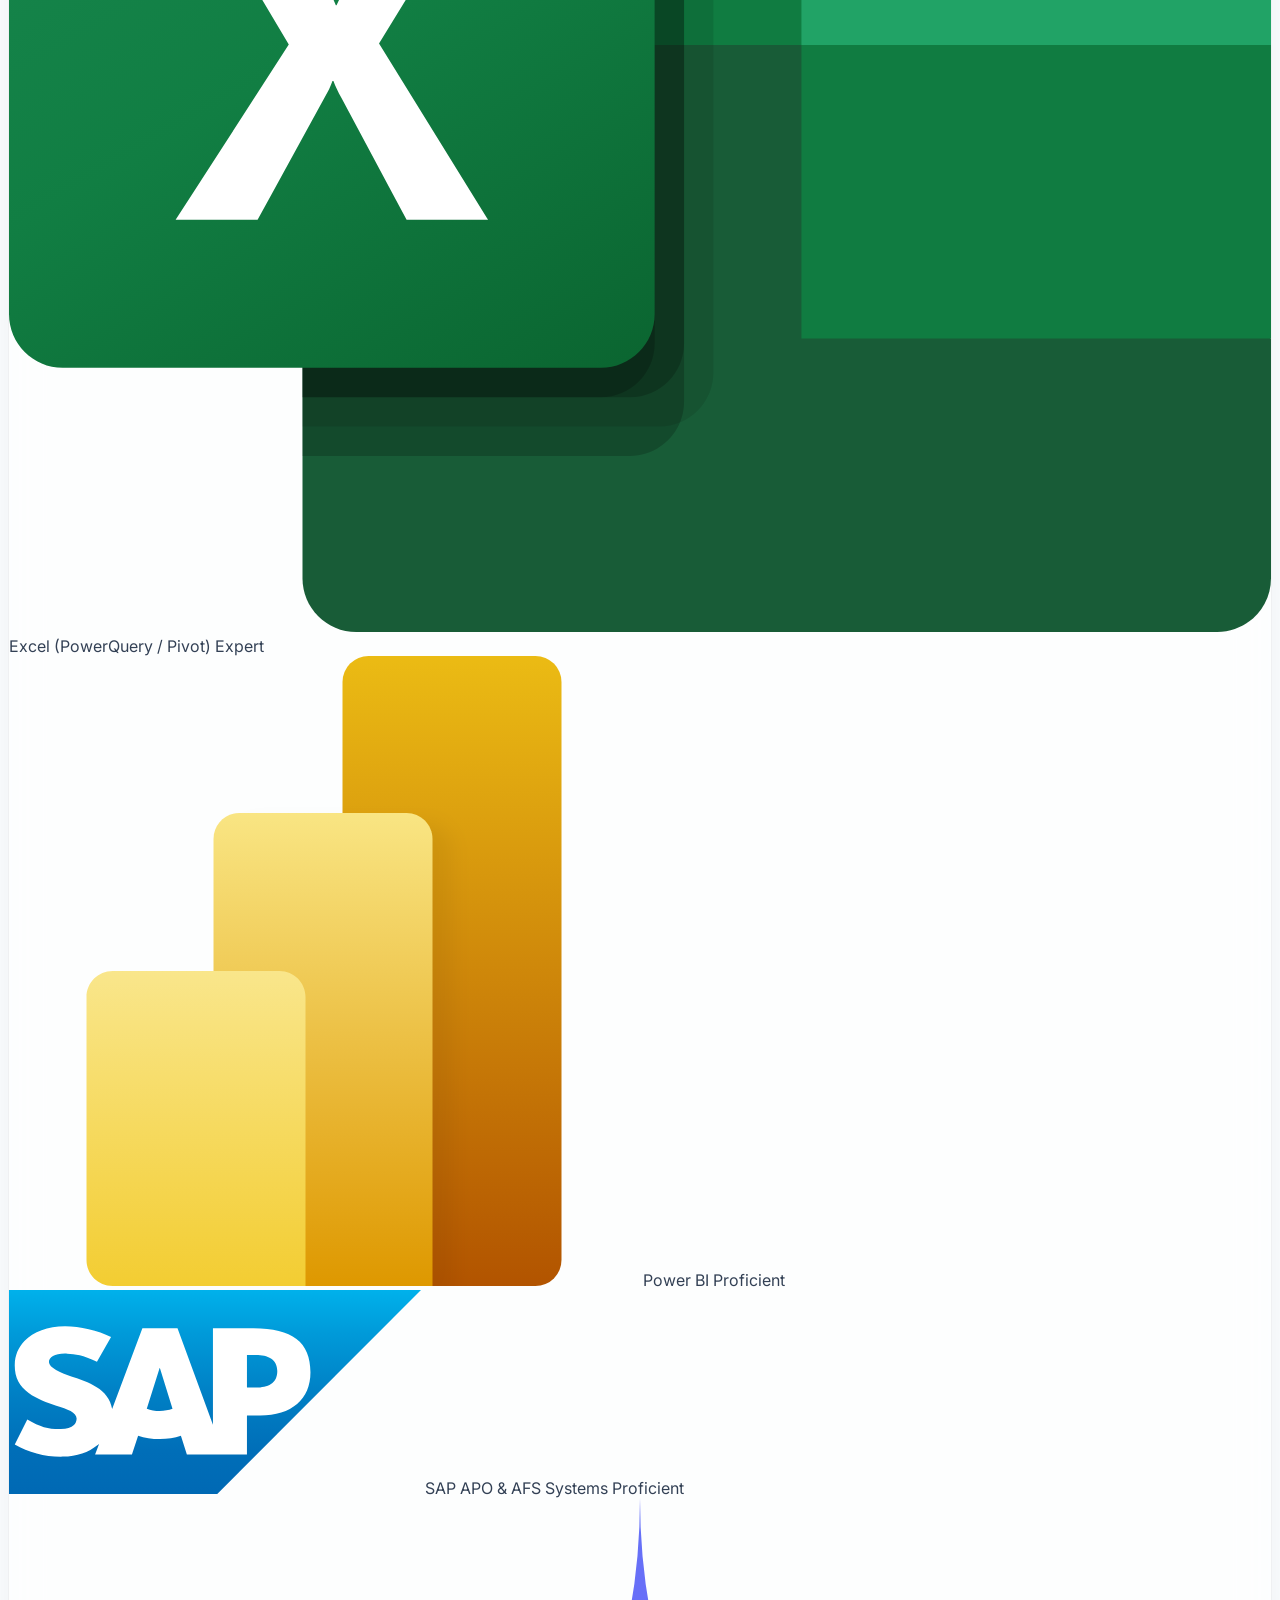
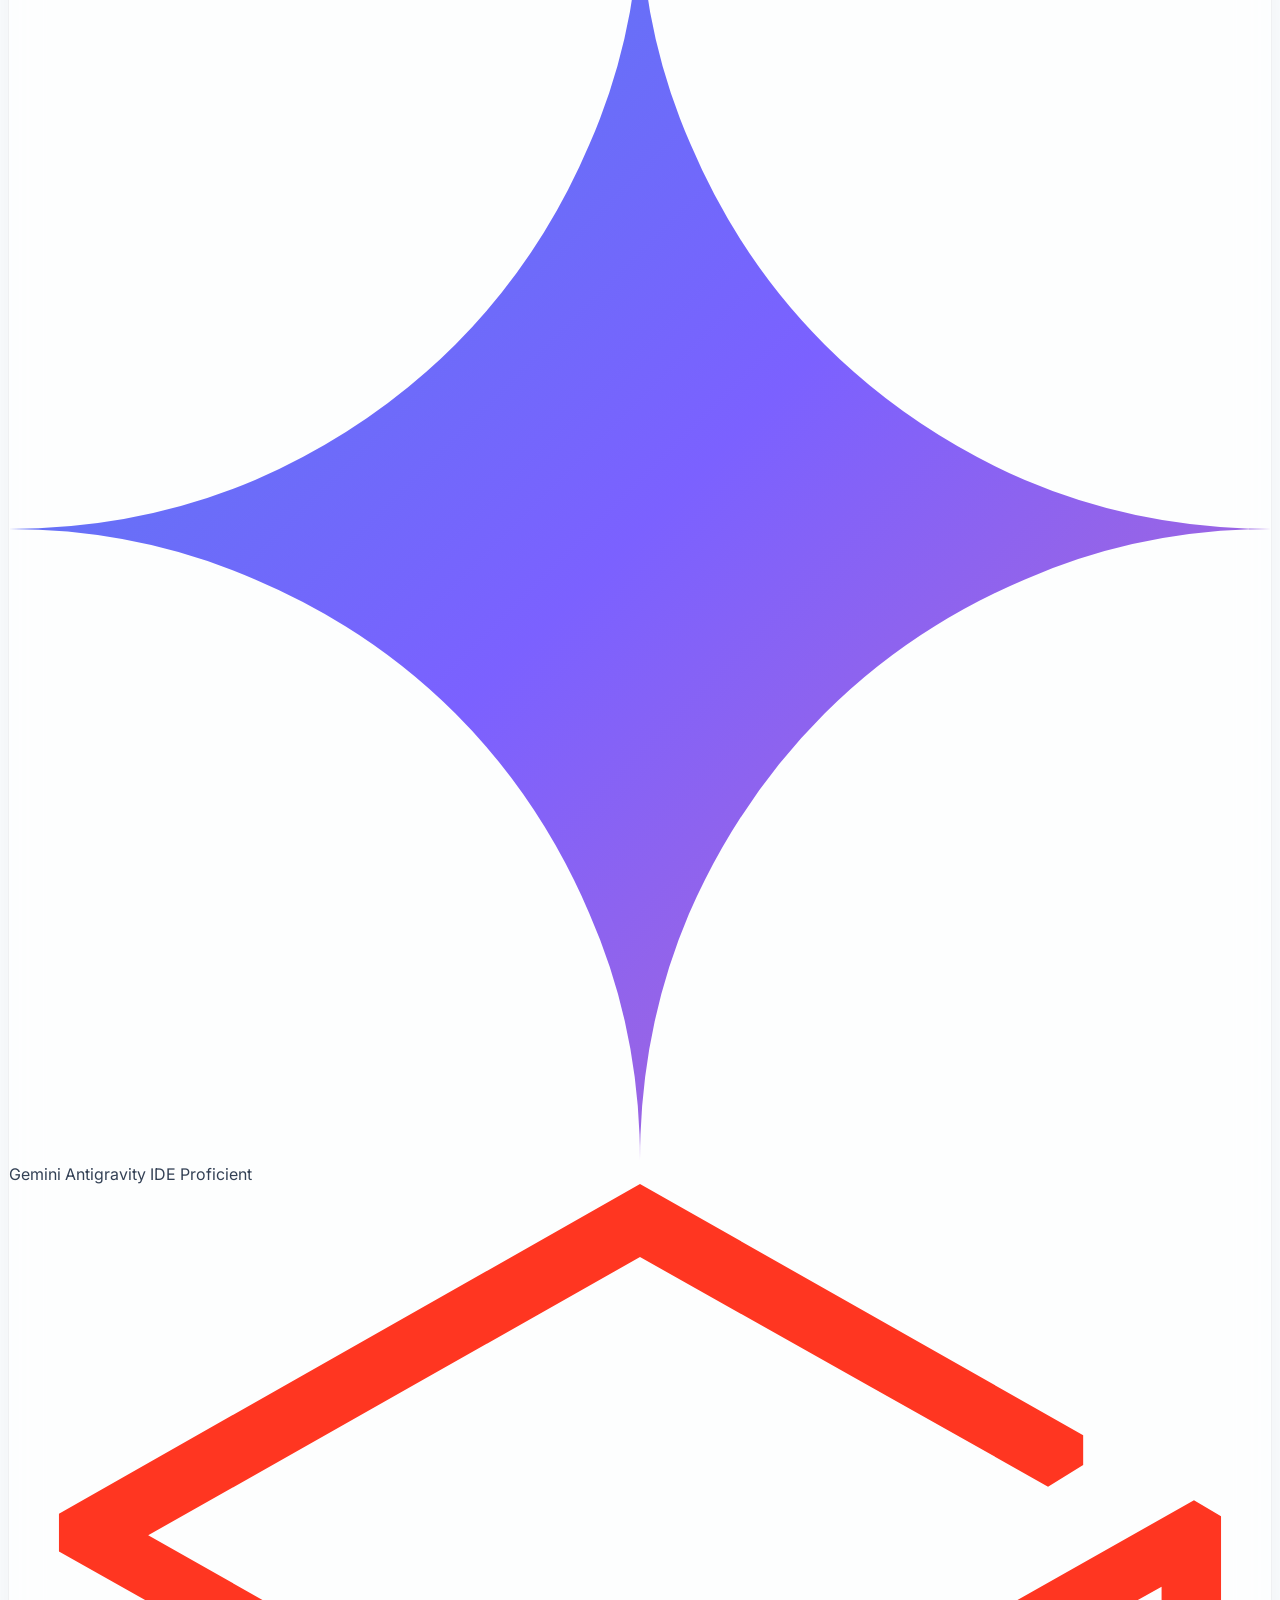
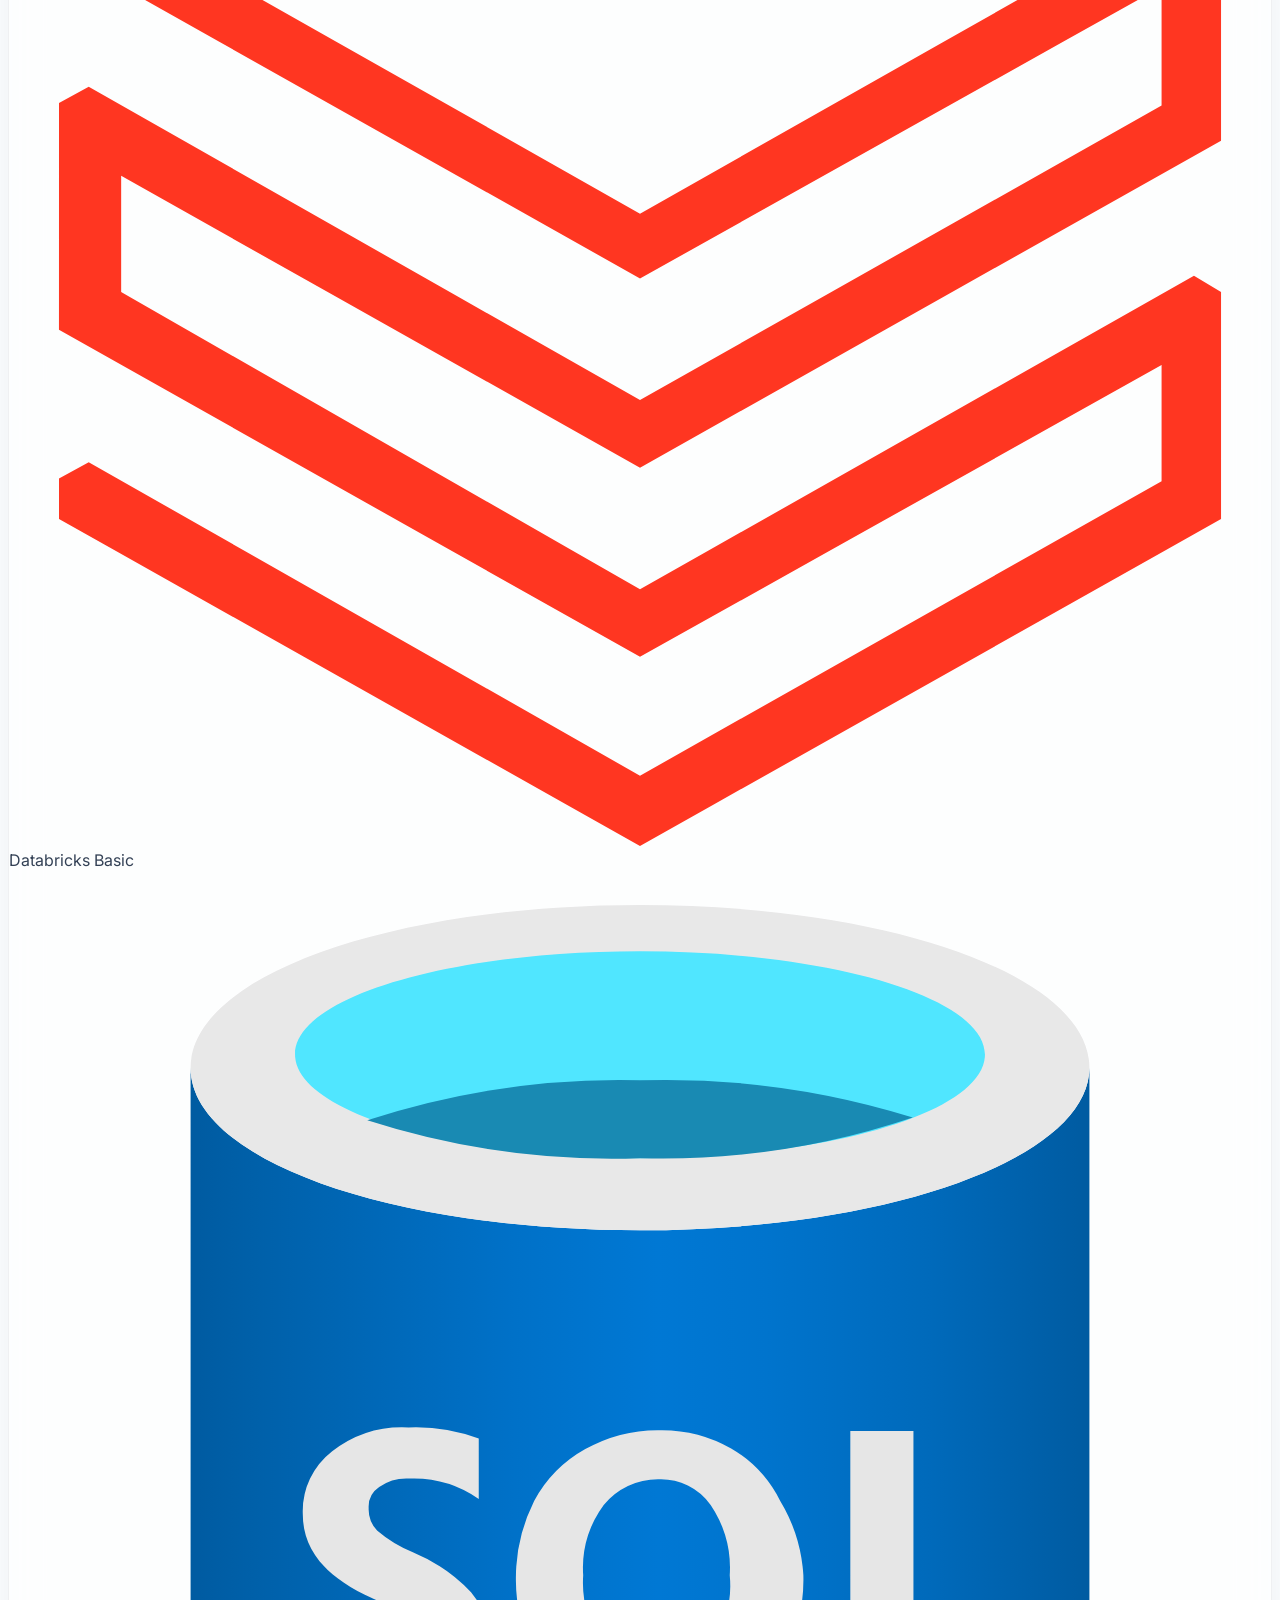
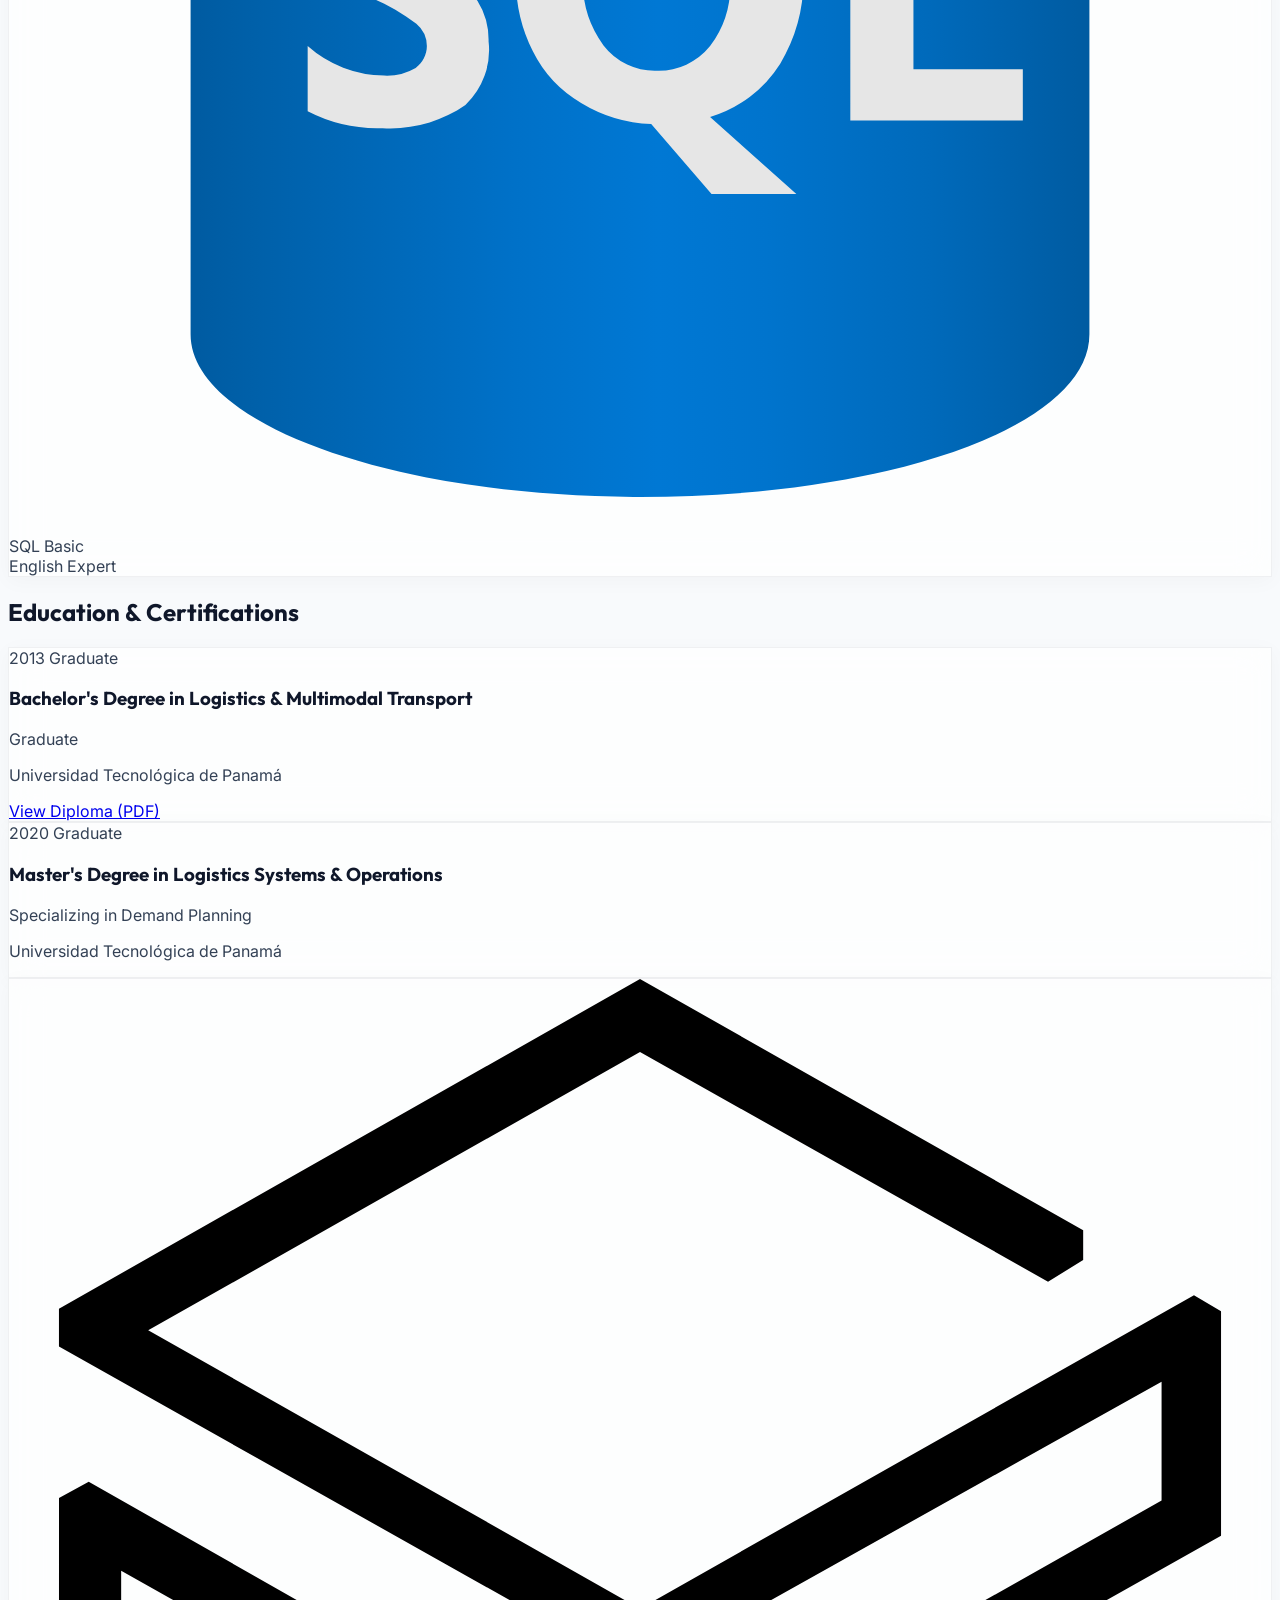
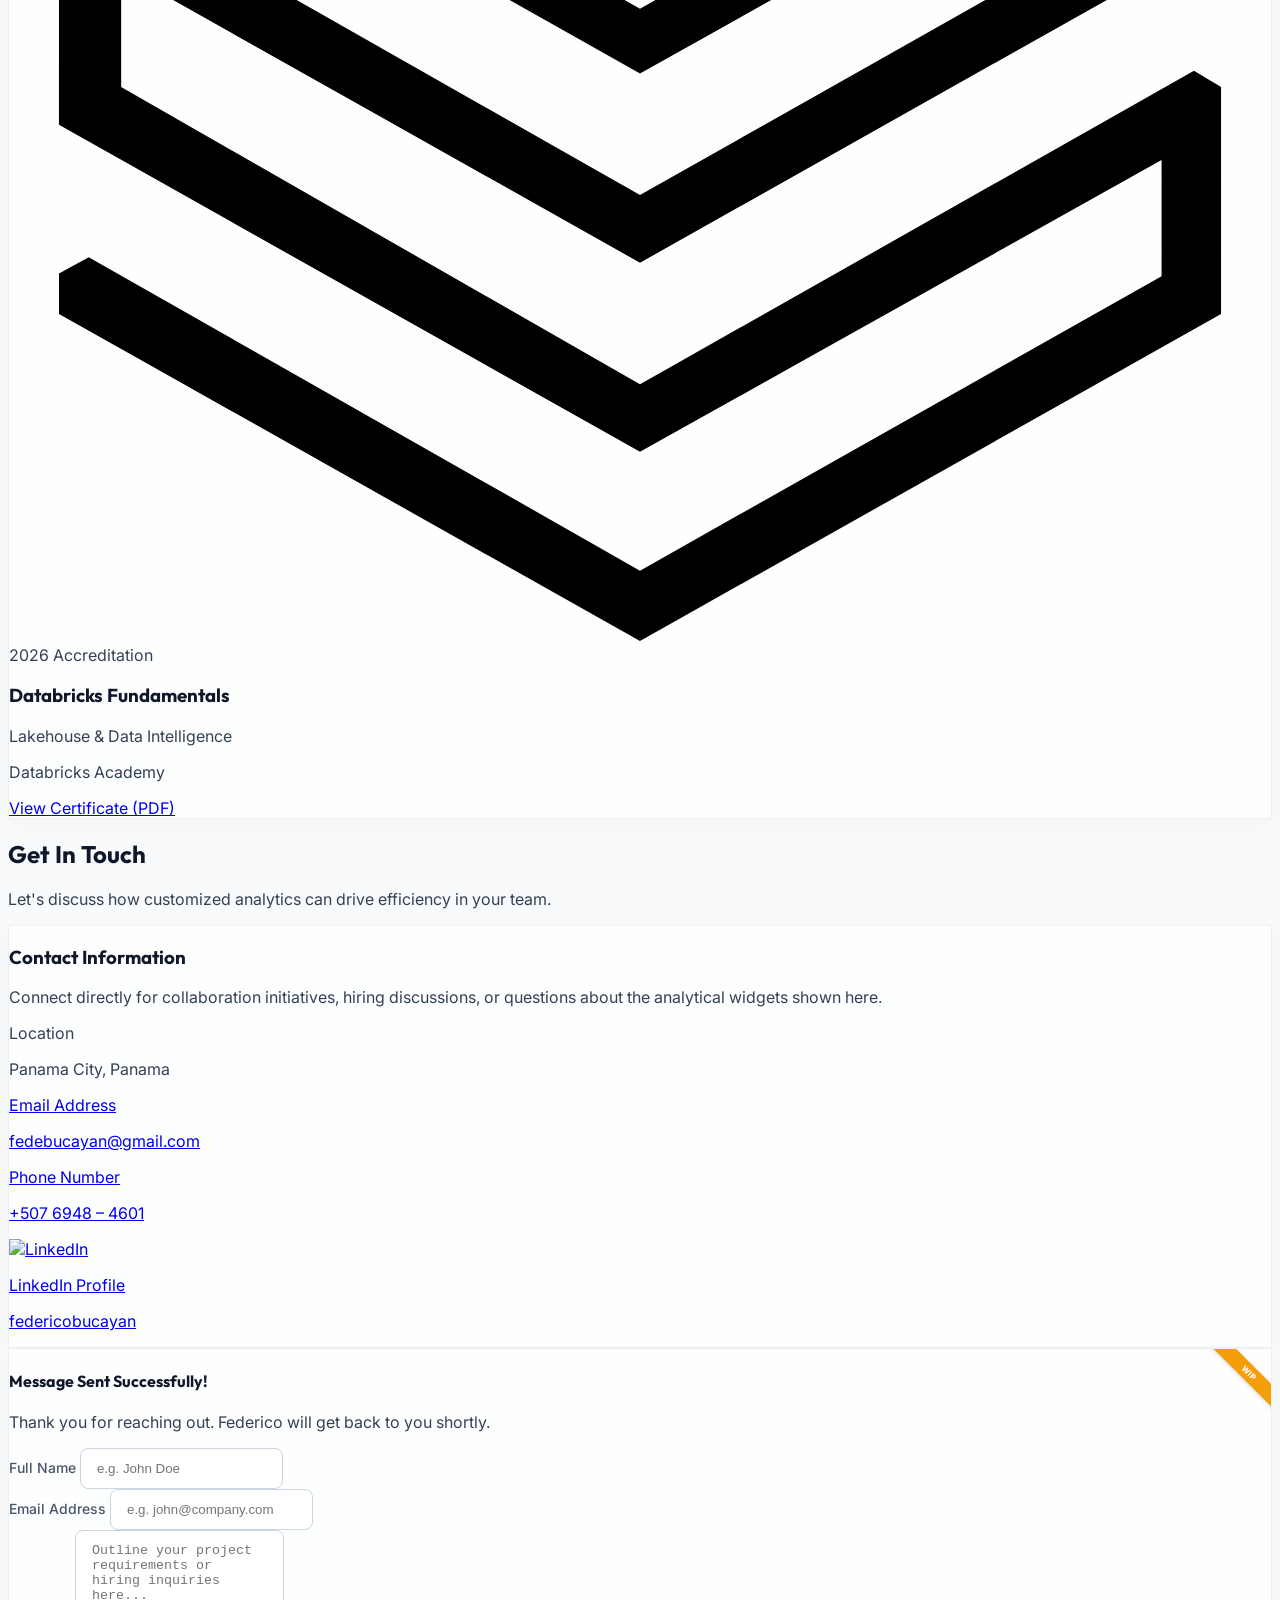
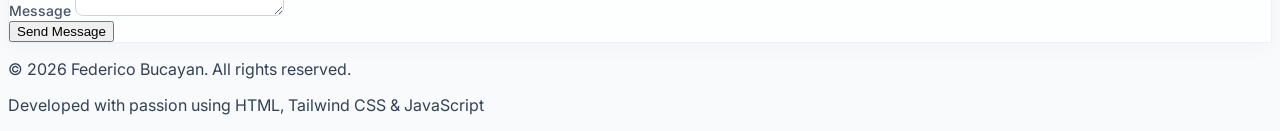
==== commit 8e5ffd97: "Add Databricks and SQL (Basic 35%) with official brand logos to Skills & Tools" ====
--- a/index.html
+++ b/index.html
@@ -847,6 +847,34 @@
             </div>
           </div>
 
+          <!-- Databricks -->
+          <div class="space-y-2">
+            <div class="flex justify-between items-center text-sm">
+              <span class="font-semibold text-slate-800 flex items-center space-x-2.5">
+                <img src="./assets/databricks.svg" alt="Databricks Logo" class="w-4 h-4 object-contain shrink-0">
+                <span>Databricks</span>
+              </span>
+              <span class="text-emerald-600 font-semibold text-xs bg-emerald-50 px-2.5 py-0.5 rounded-full border border-emerald-100/60">Basic</span>
+            </div>
+            <div class="w-full h-2 bg-slate-100 rounded-full overflow-hidden">
+              <div class="h-full bg-emerald-500 rounded-full" style="width: 35%"></div>
+            </div>
+          </div>
+
+          <!-- SQL -->
+          <div class="space-y-2">
+            <div class="flex justify-between items-center text-sm">
+              <span class="font-semibold text-slate-800 flex items-center space-x-2.5">
+                <img src="./assets/sql.svg" alt="SQL Logo" class="w-4 h-4 object-contain shrink-0">
+                <span>SQL</span>
+              </span>
+              <span class="text-emerald-600 font-semibold text-xs bg-emerald-50 px-2.5 py-0.5 rounded-full border border-emerald-100/60">Basic</span>
+            </div>
+            <div class="w-full h-2 bg-slate-100 rounded-full overflow-hidden">
+              <div class="h-full bg-emerald-500 rounded-full" style="width: 35%"></div>
+            </div>
+          </div>
+
           <!-- English -->
           <div class="space-y-2">
             <div class="flex justify-between items-center text-sm">
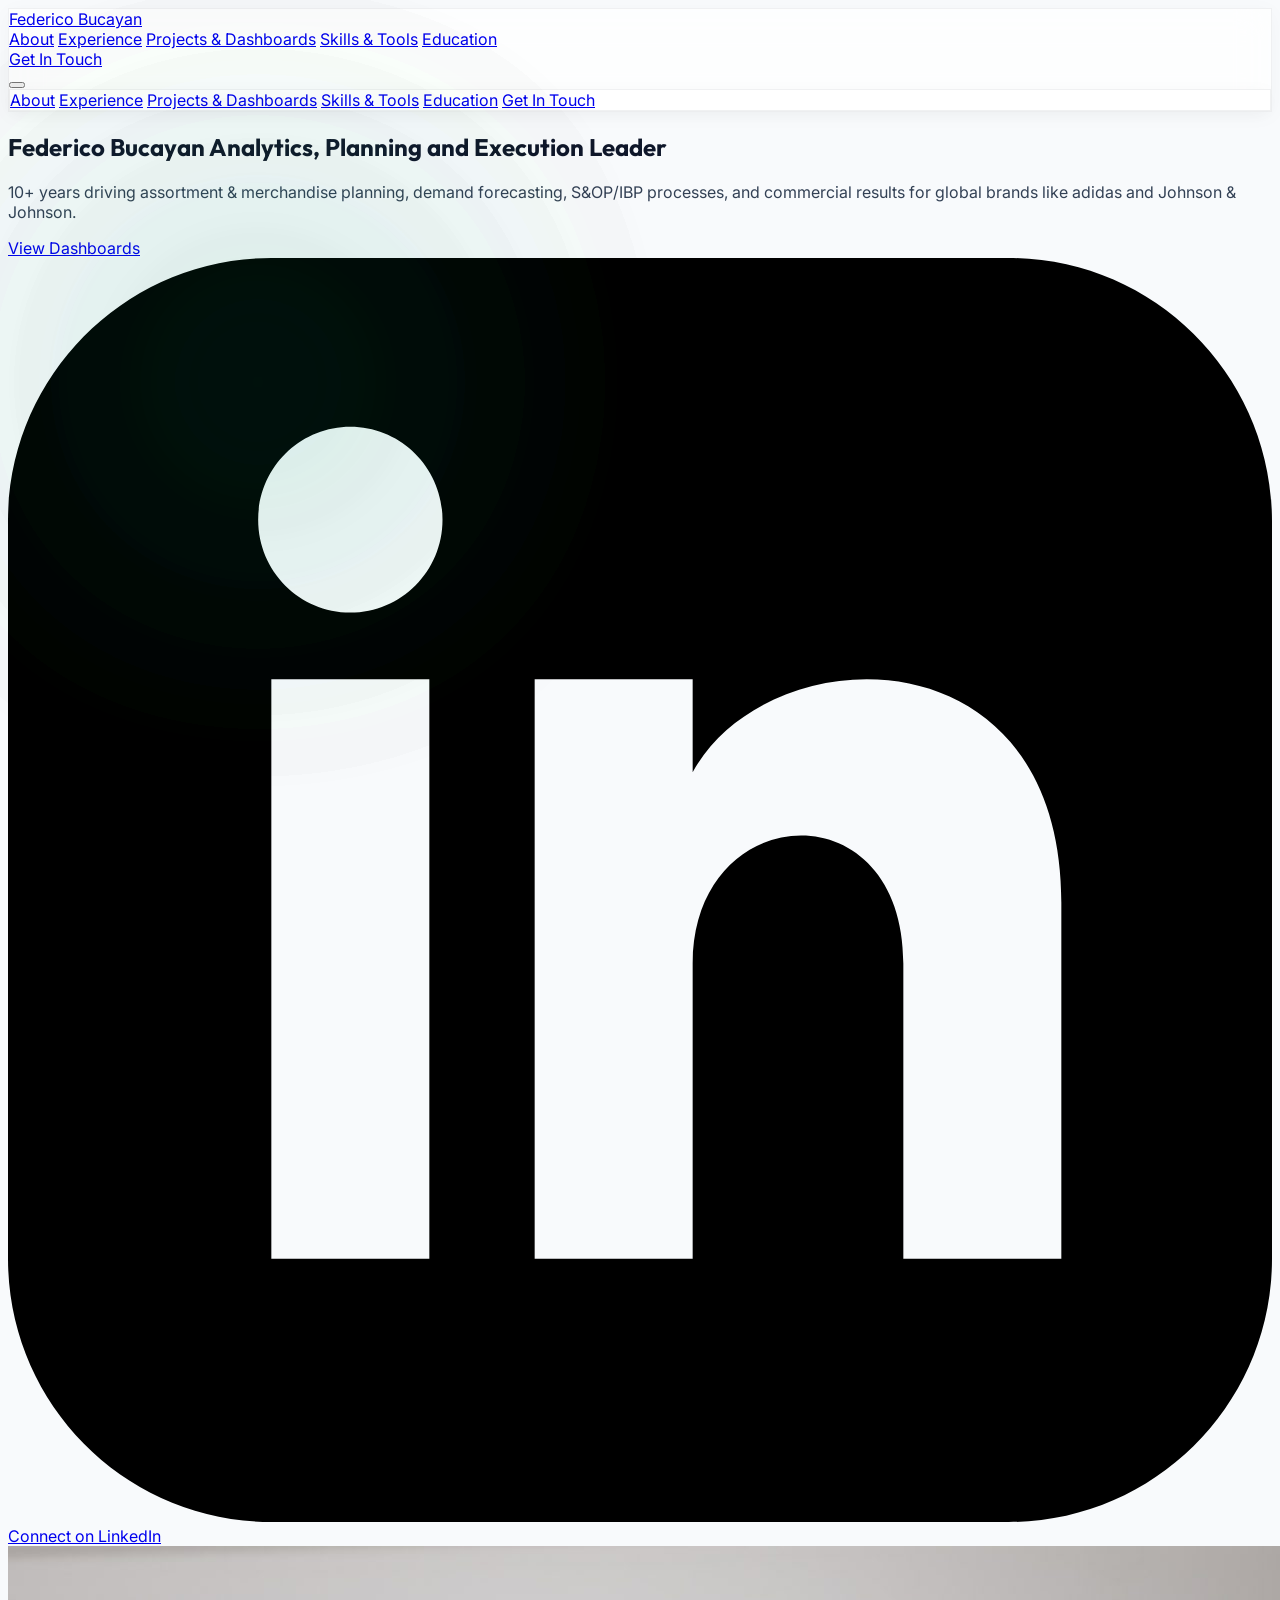
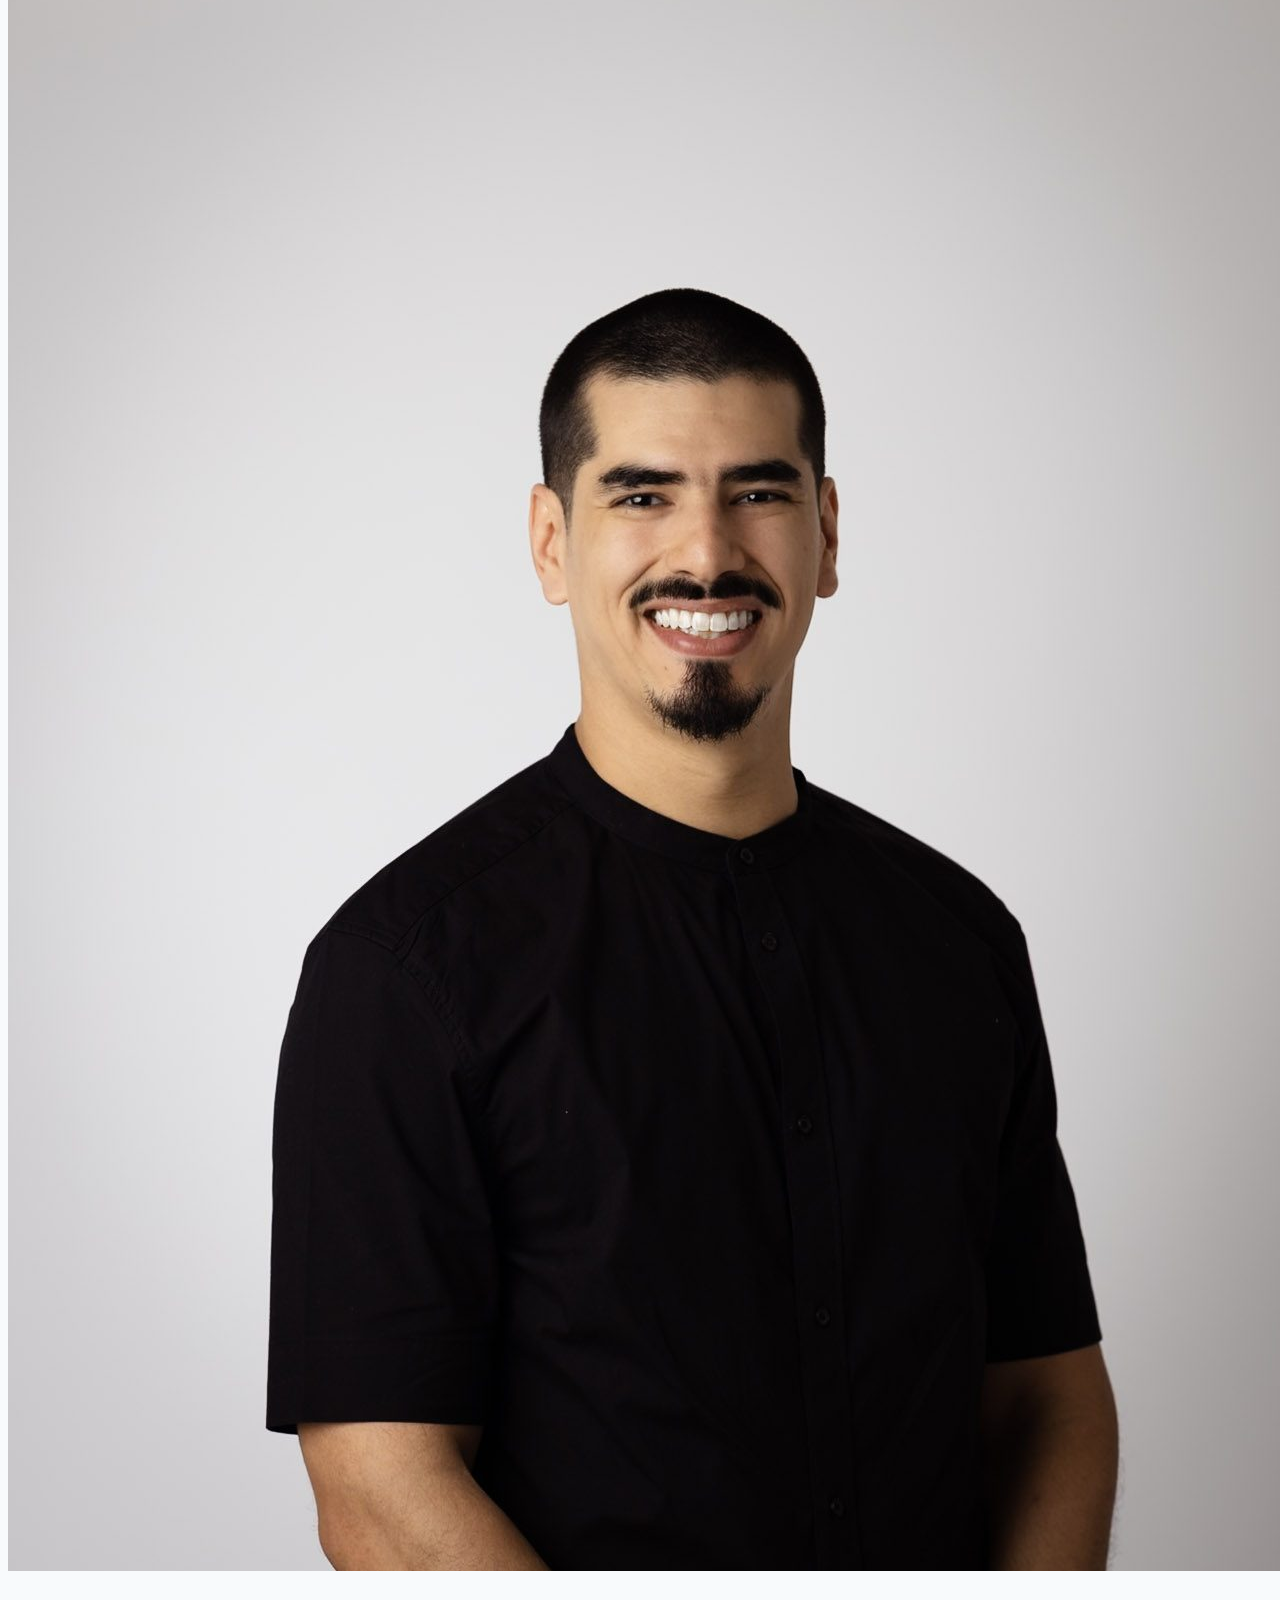
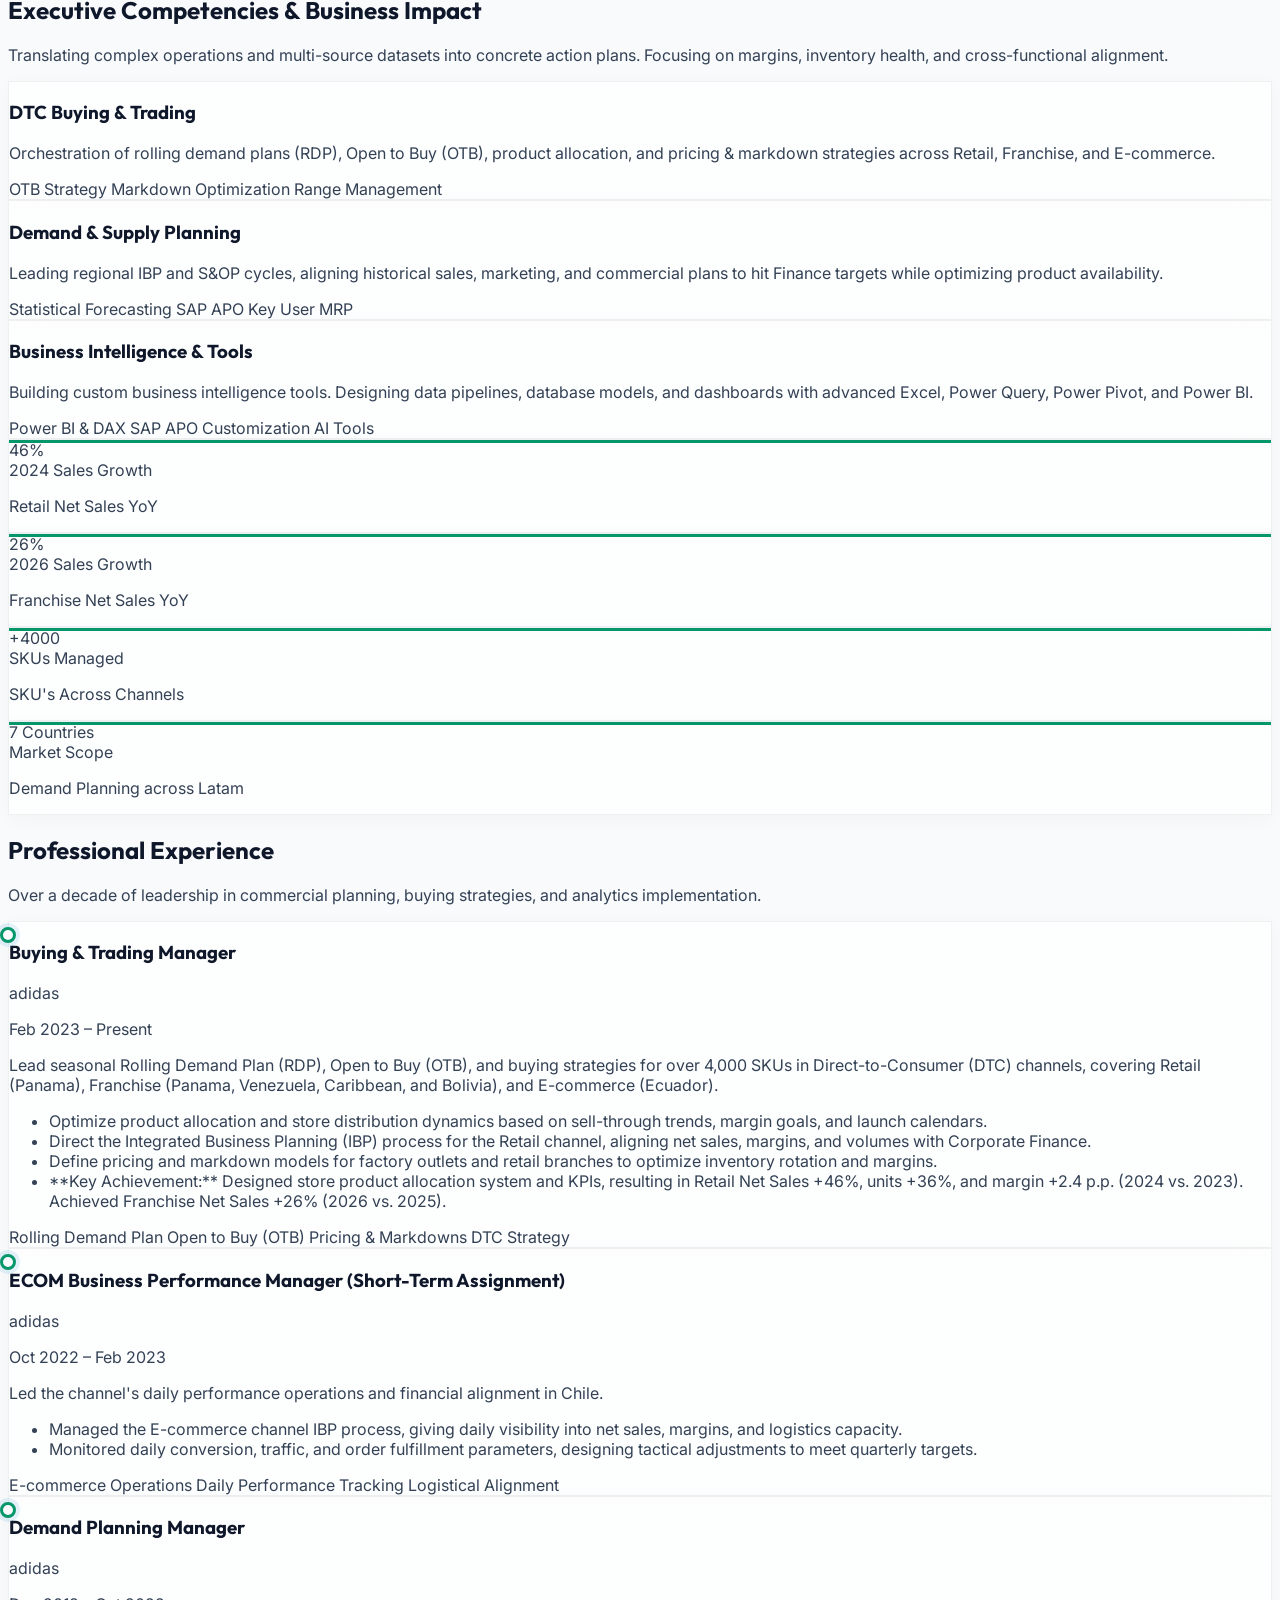
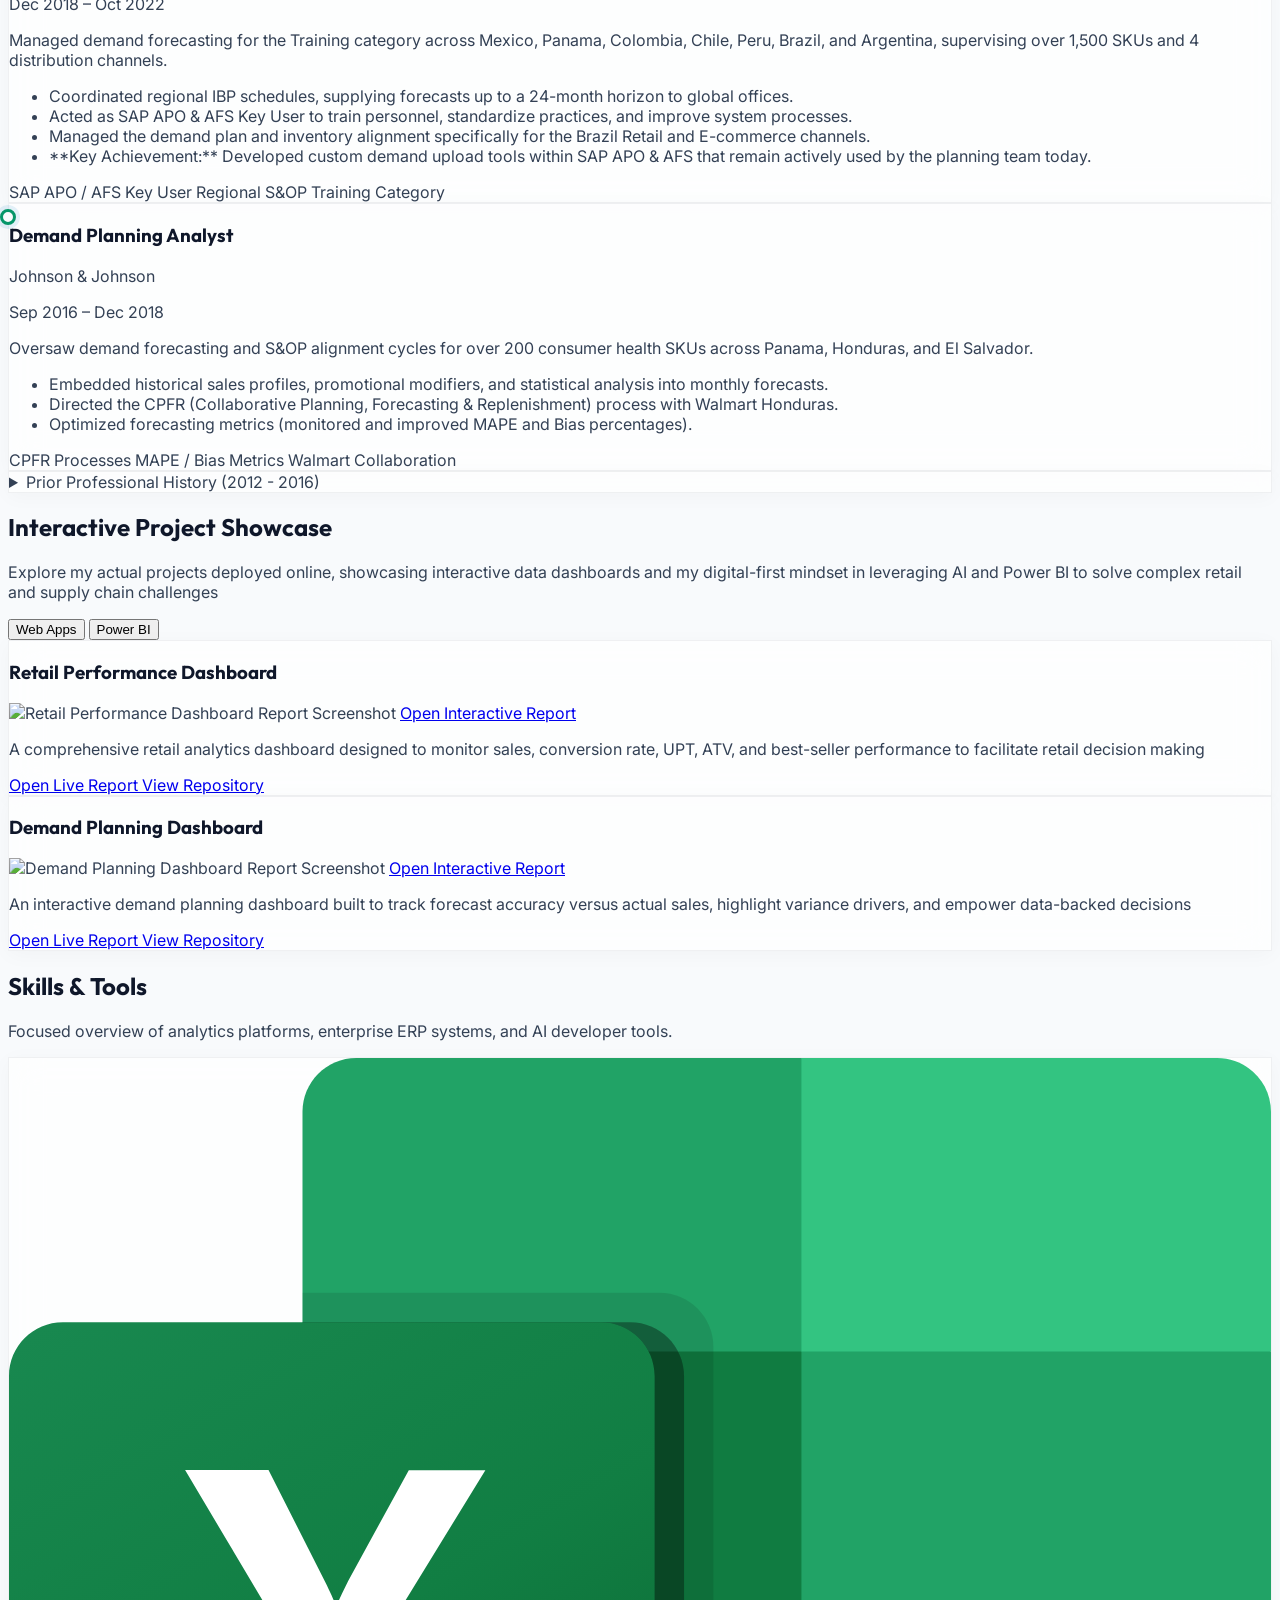
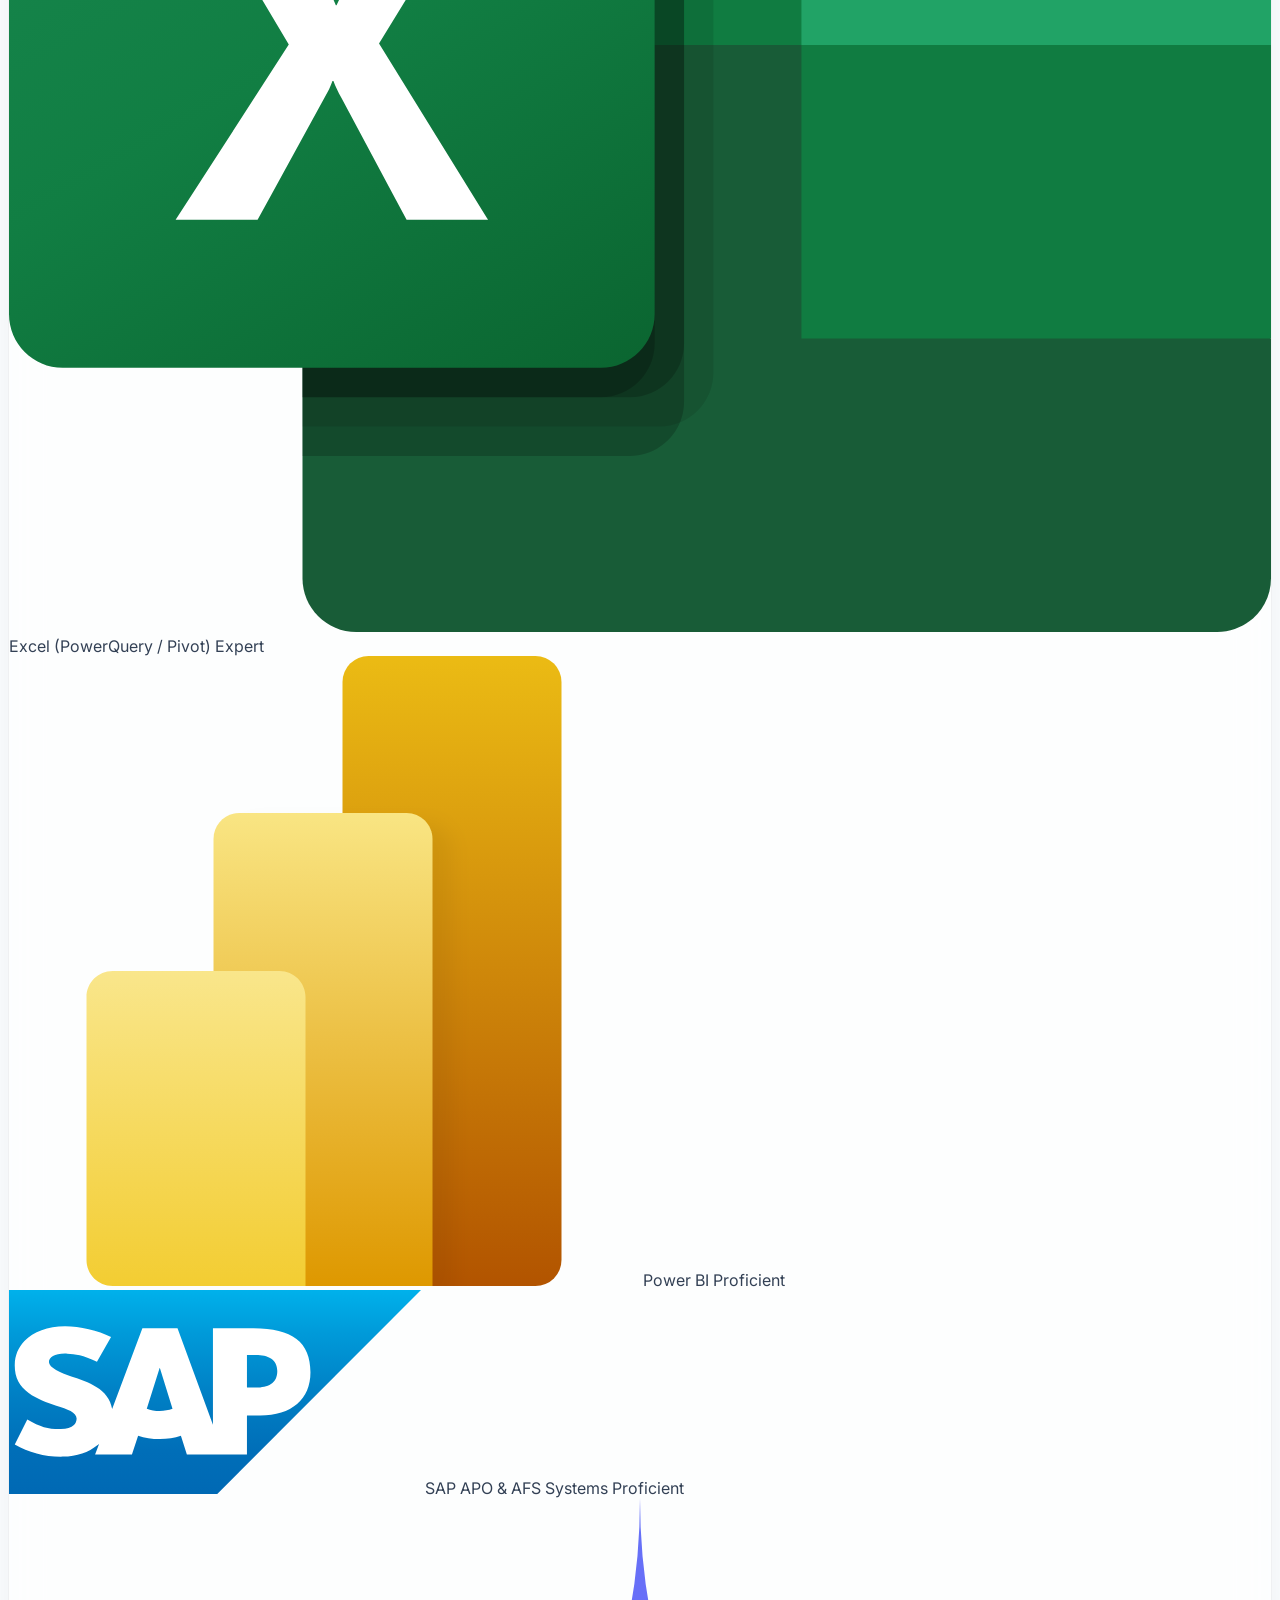
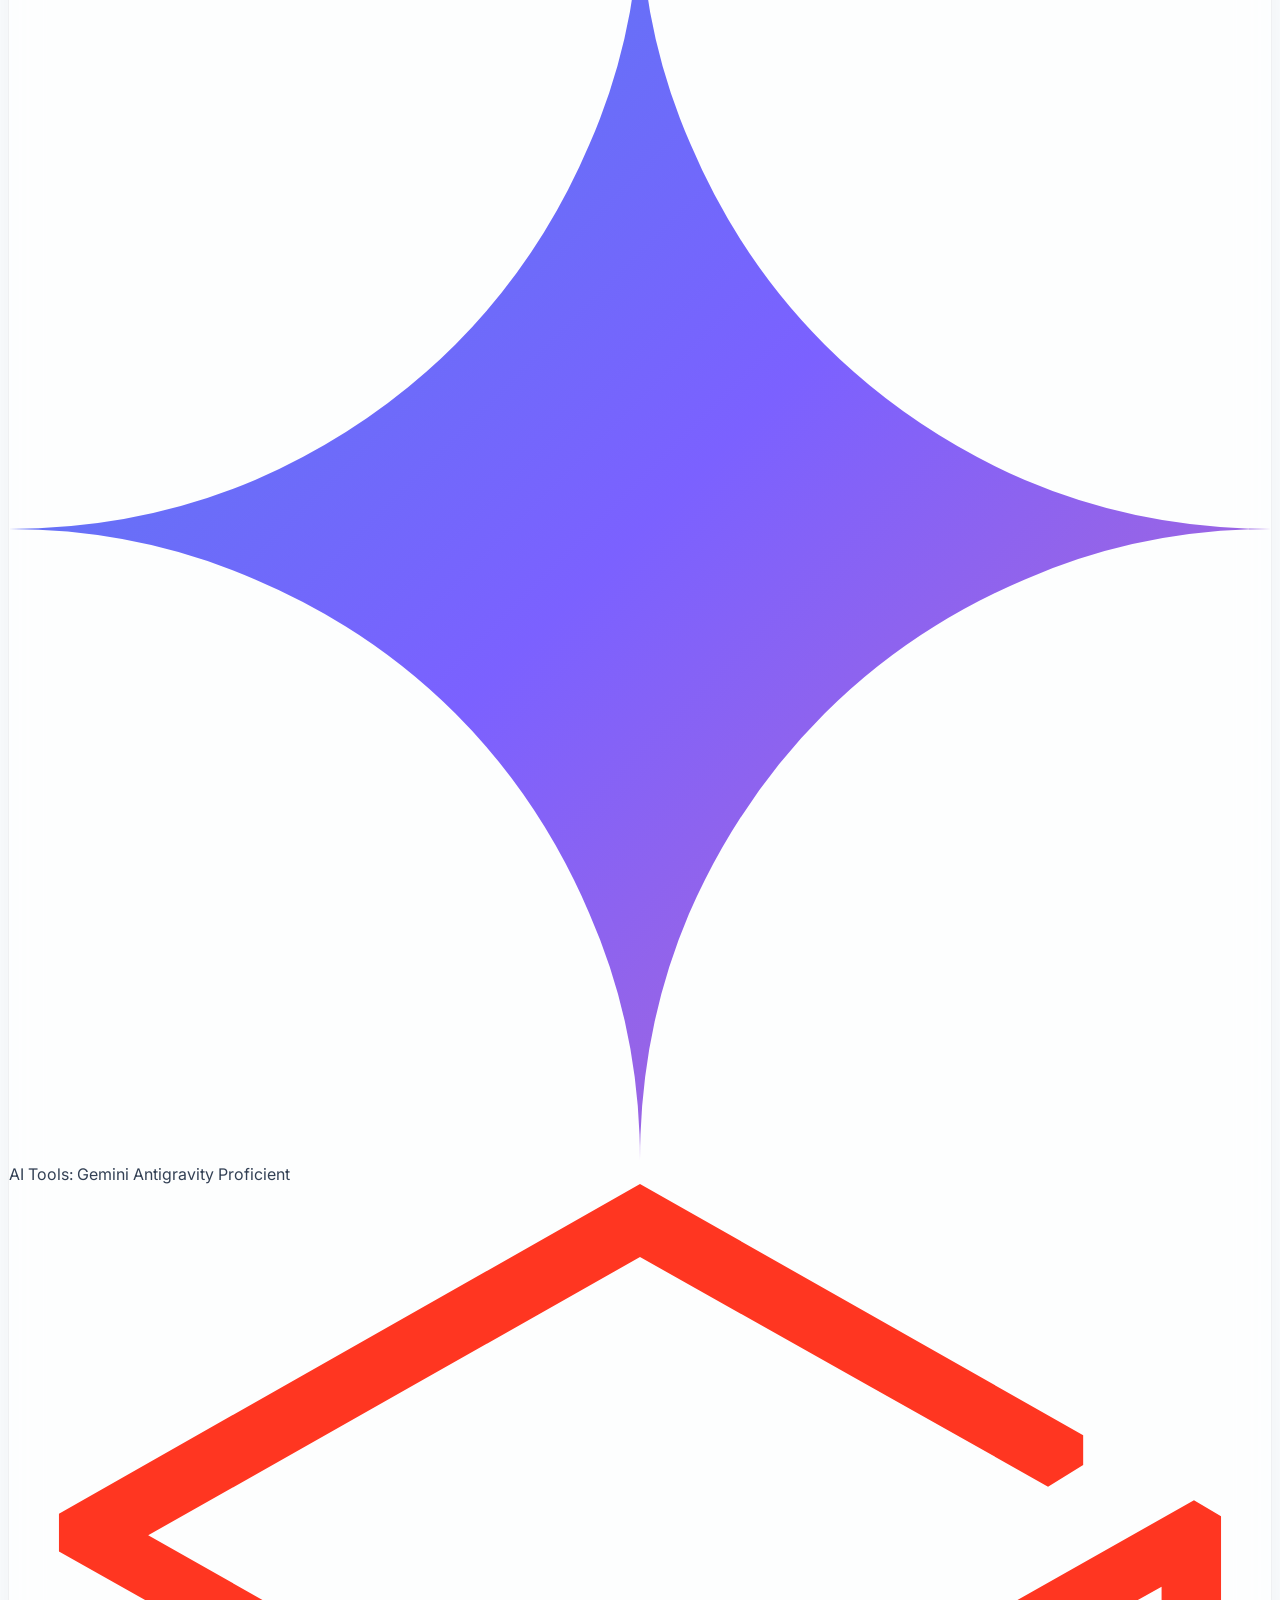
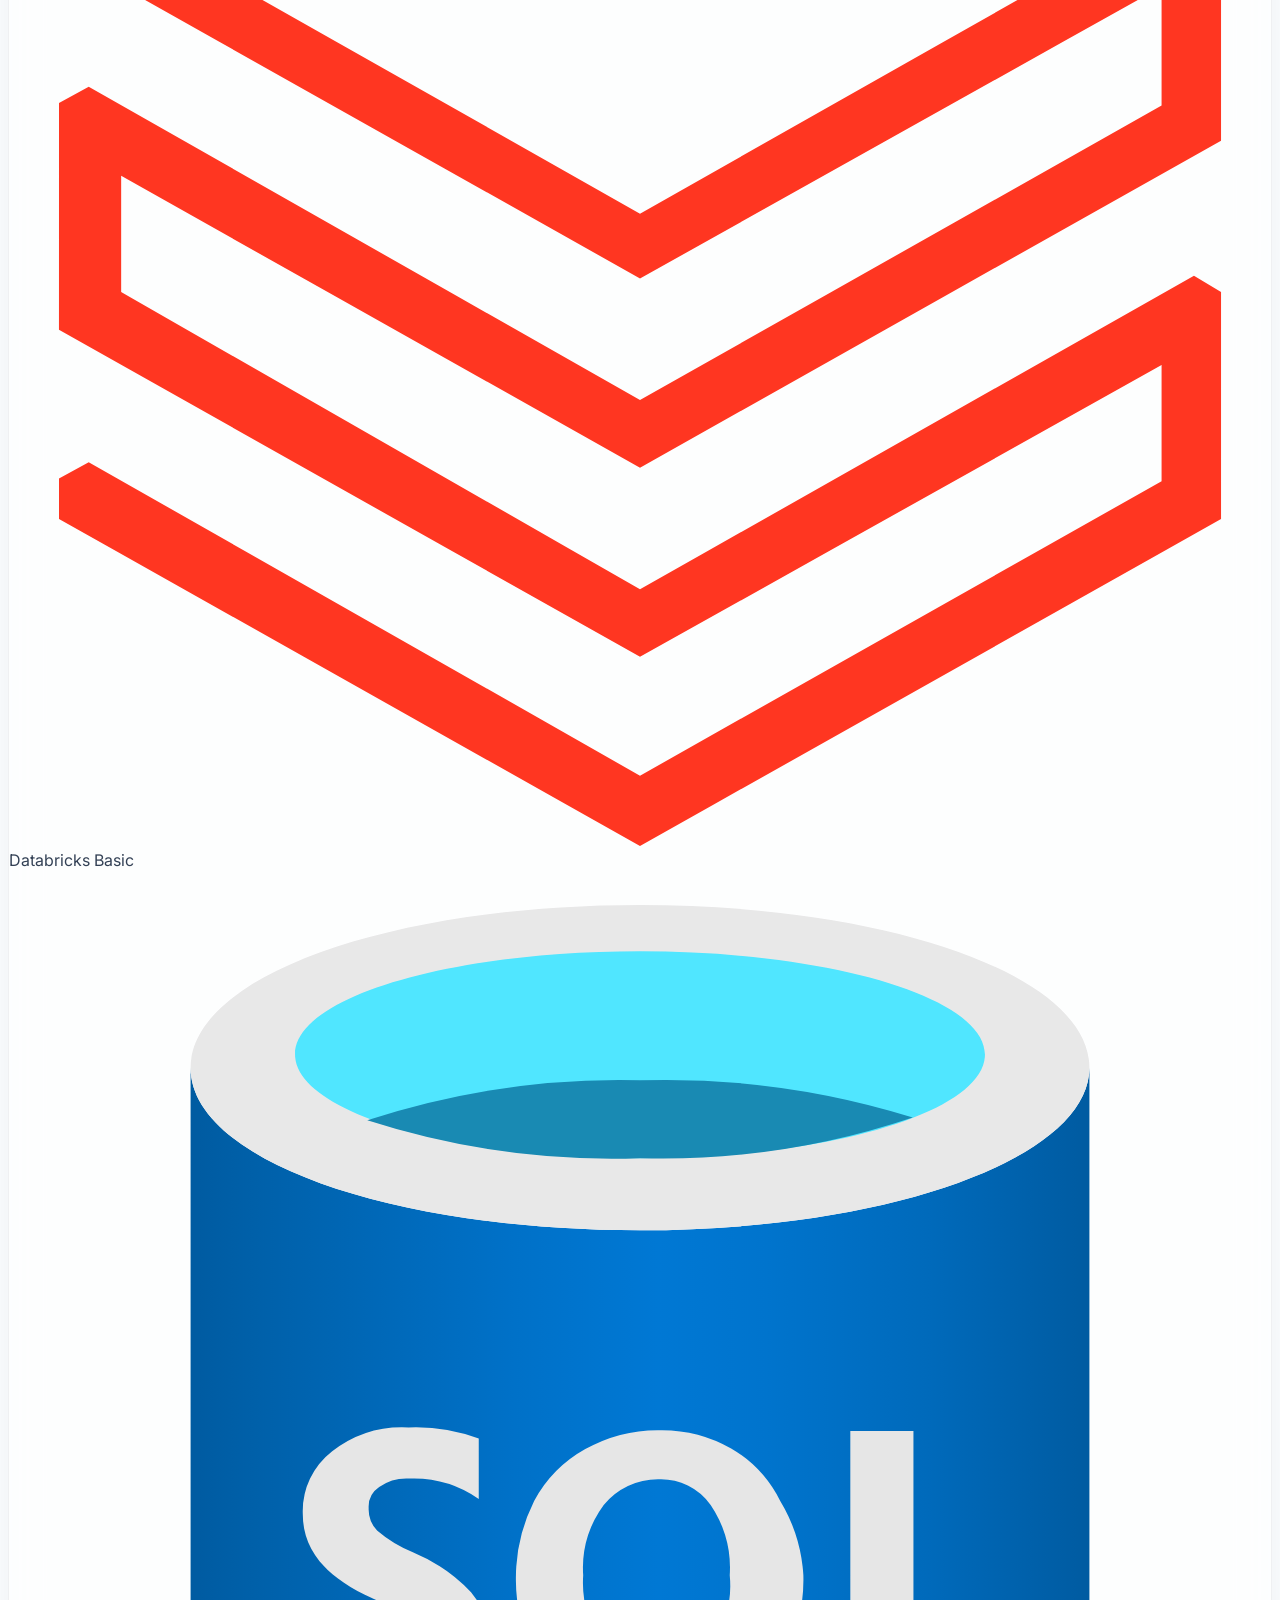
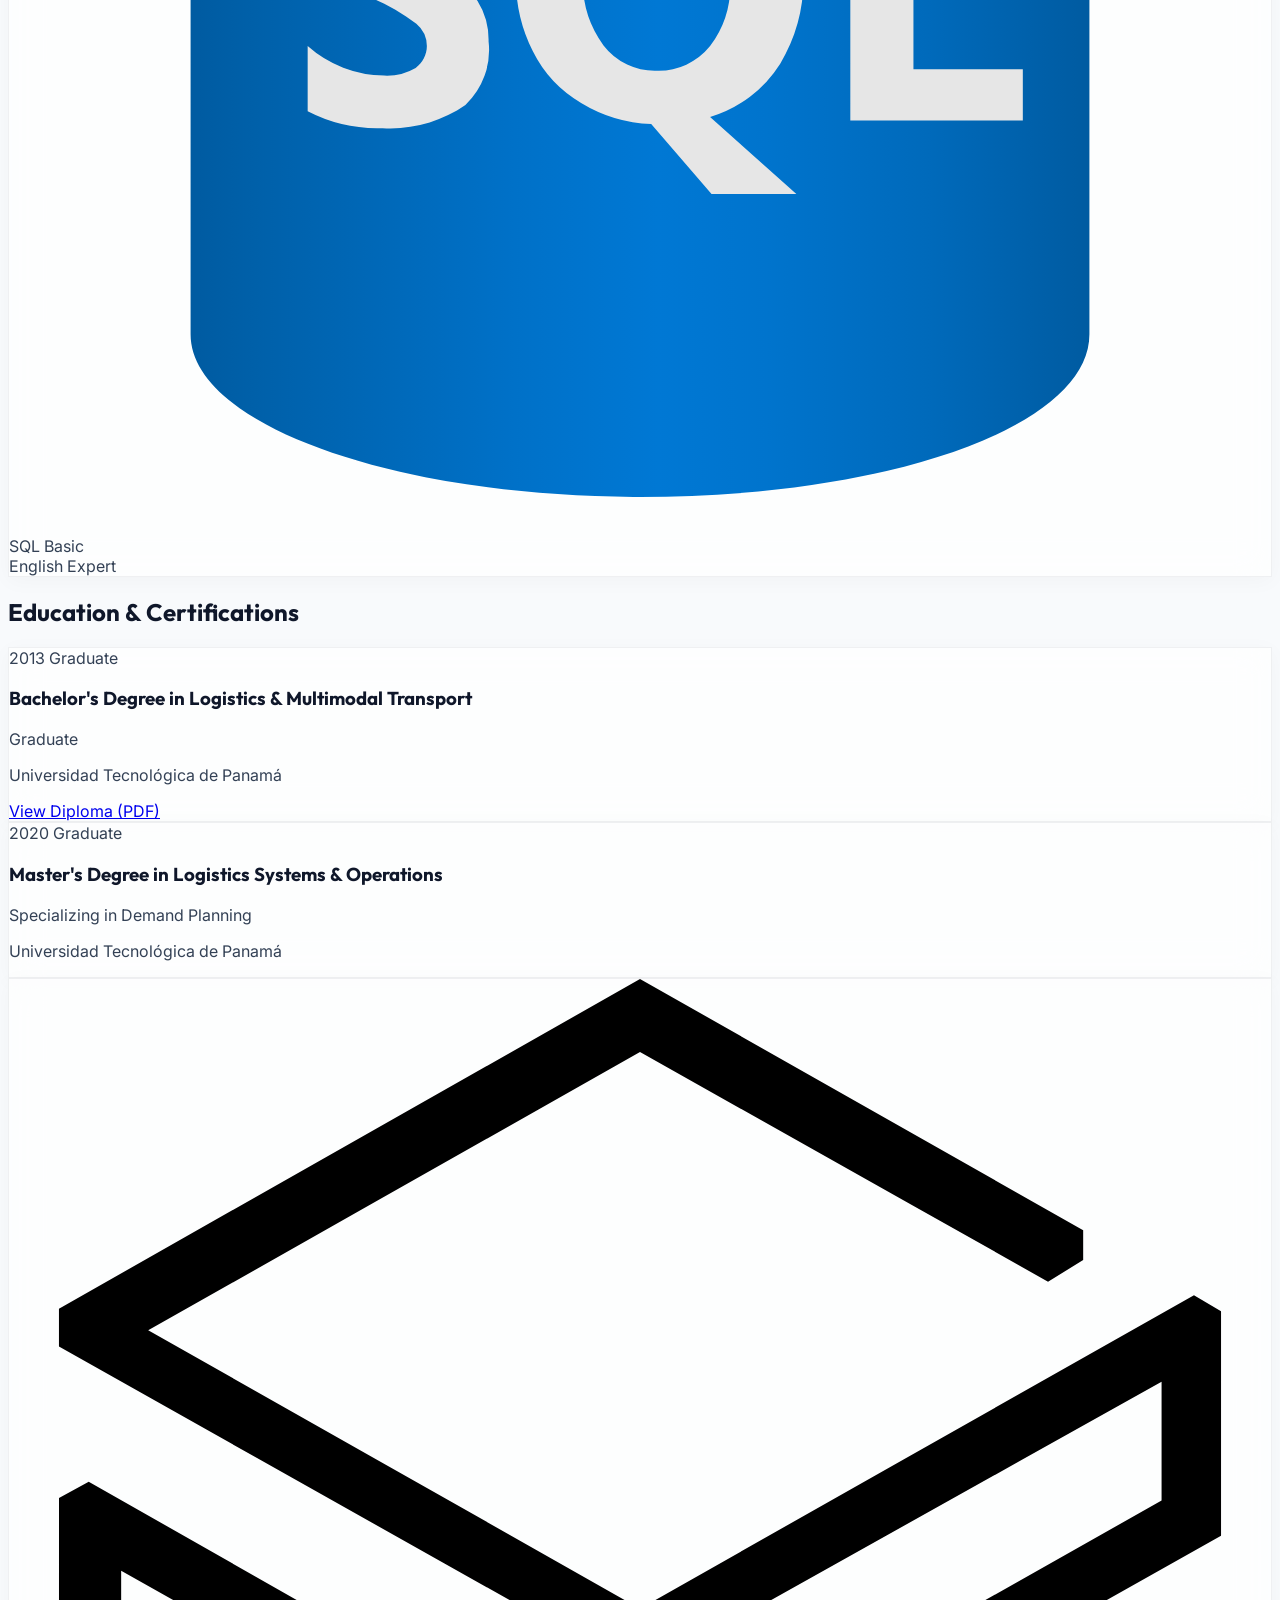
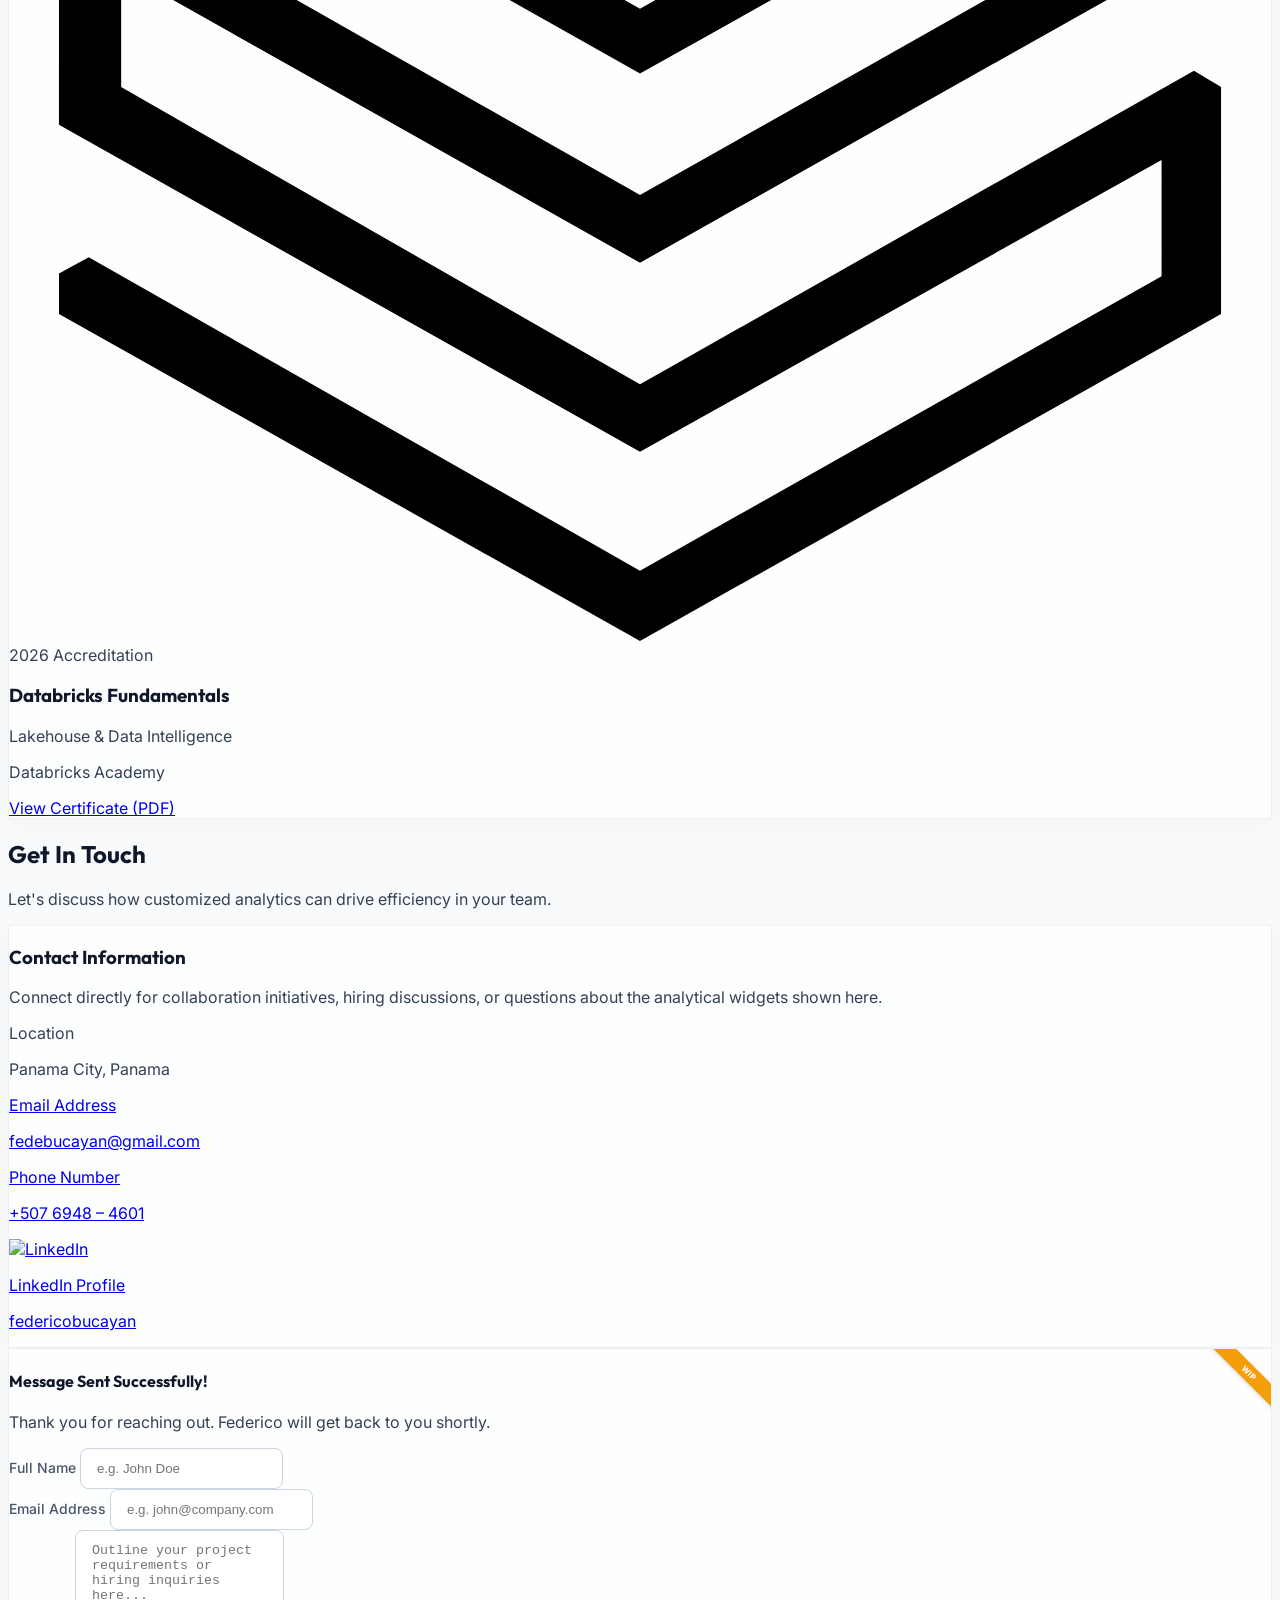
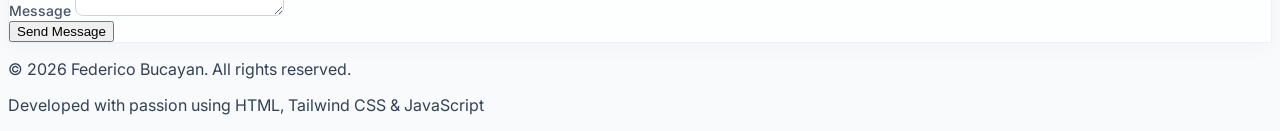
==== commit 57e5c93f: "Change skill label from Gemini Antigravity IDE to AI Tools: Gemini Antigravity" ====
--- a/index.html
+++ b/index.html
@@ -833,12 +833,12 @@
             </div>
           </div>
 
-          <!-- Gemini Antigravity IDE -->
+          <!-- AI Tools: Gemini Antigravity -->
           <div class="space-y-2">
             <div class="flex justify-between items-center text-sm">
               <span class="font-semibold text-slate-800 flex items-center space-x-2.5">
                 <img src="./assets/gemini.svg" alt="Google Gemini Logo" class="w-4 h-4 object-contain shrink-0">
-                <span>Gemini Antigravity IDE</span>
+                <span>AI Tools: Gemini Antigravity</span>
               </span>
               <span class="text-emerald-600 font-semibold text-xs bg-emerald-50 px-2.5 py-0.5 rounded-full border border-emerald-100/60">Proficient</span>
             </div>
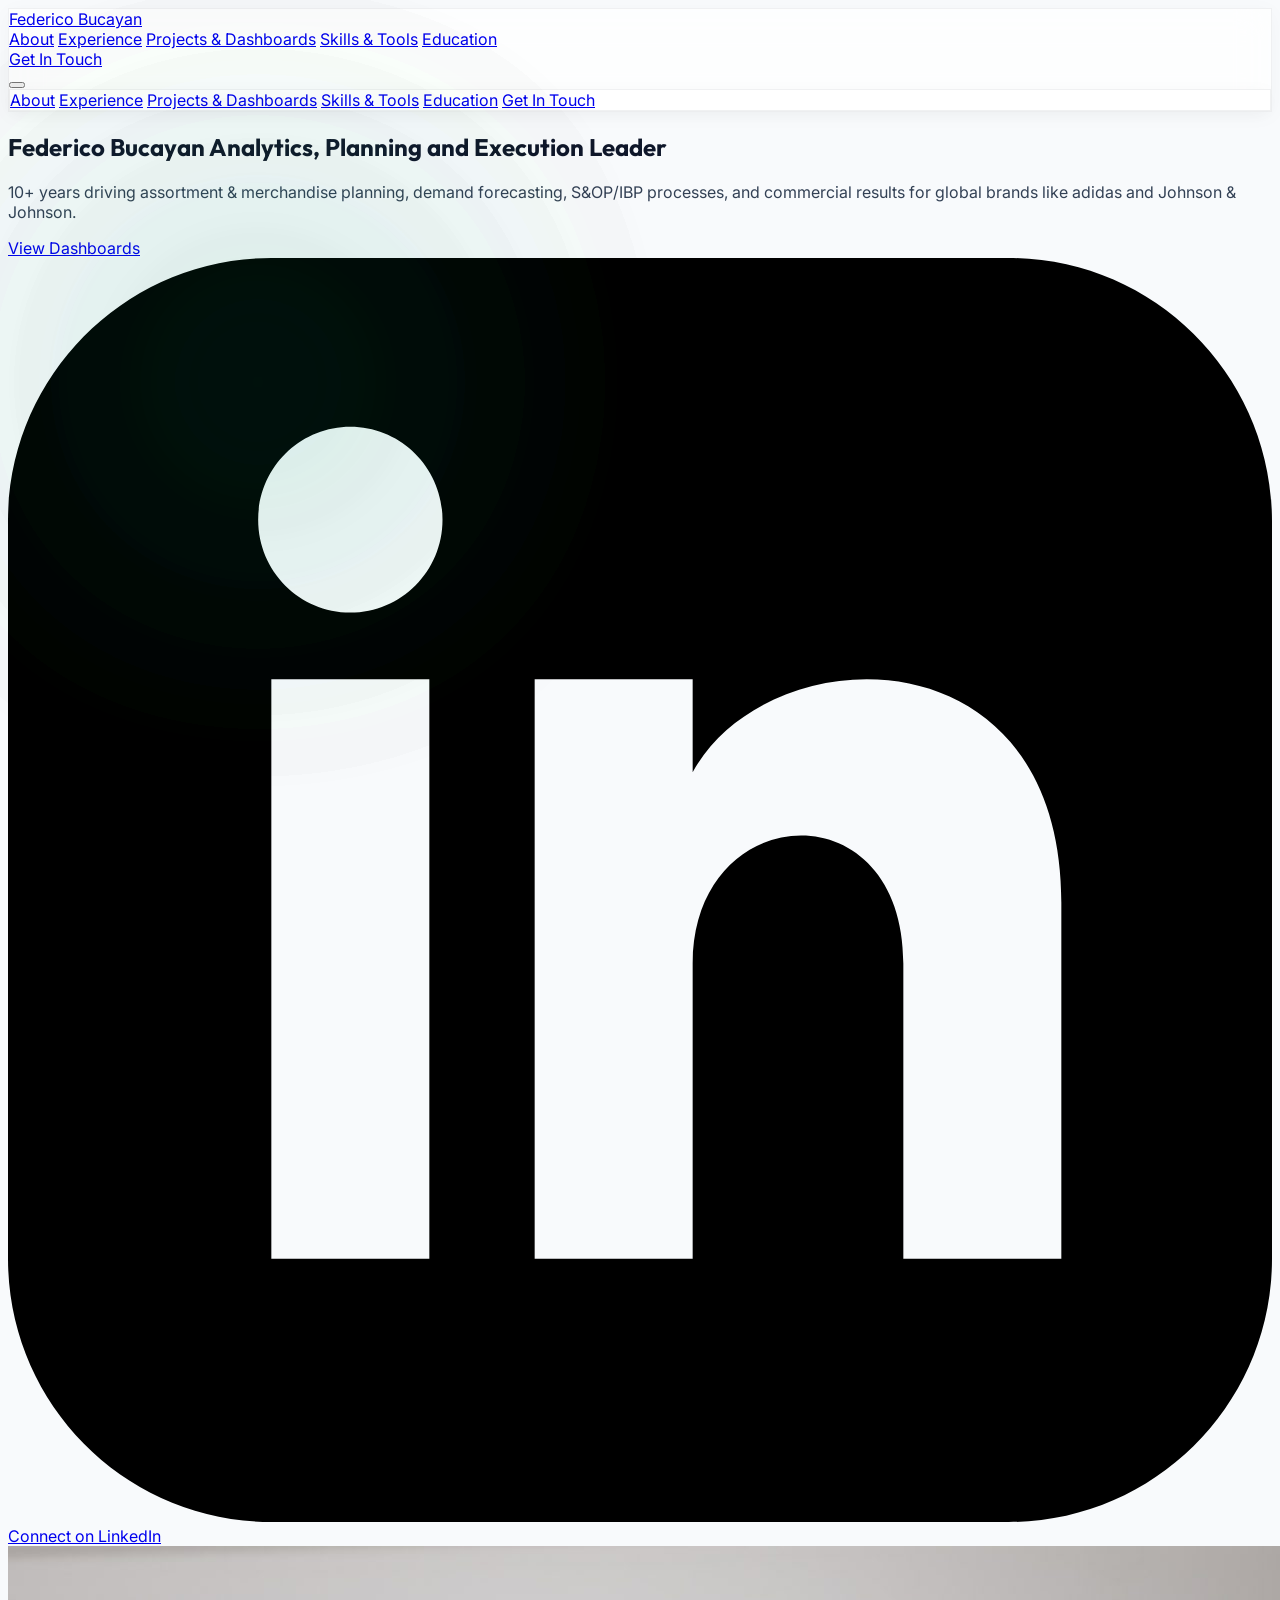
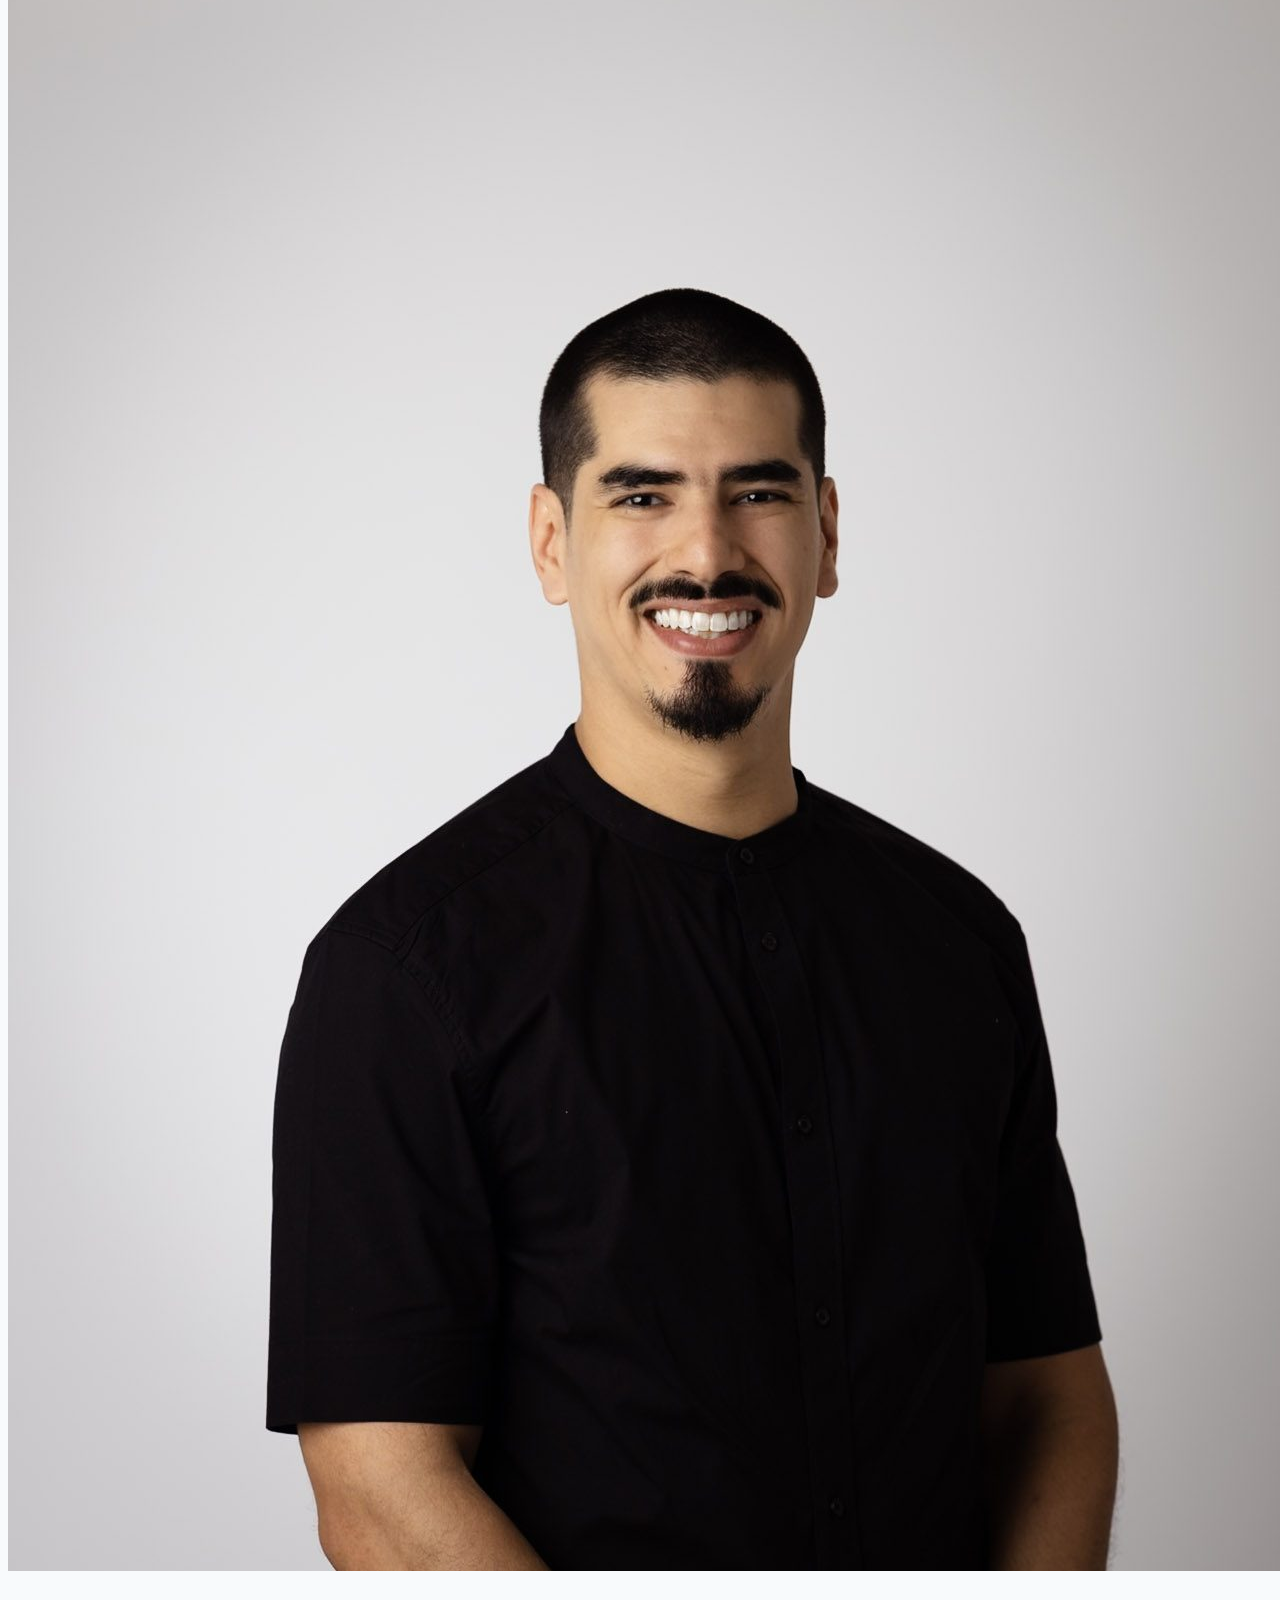
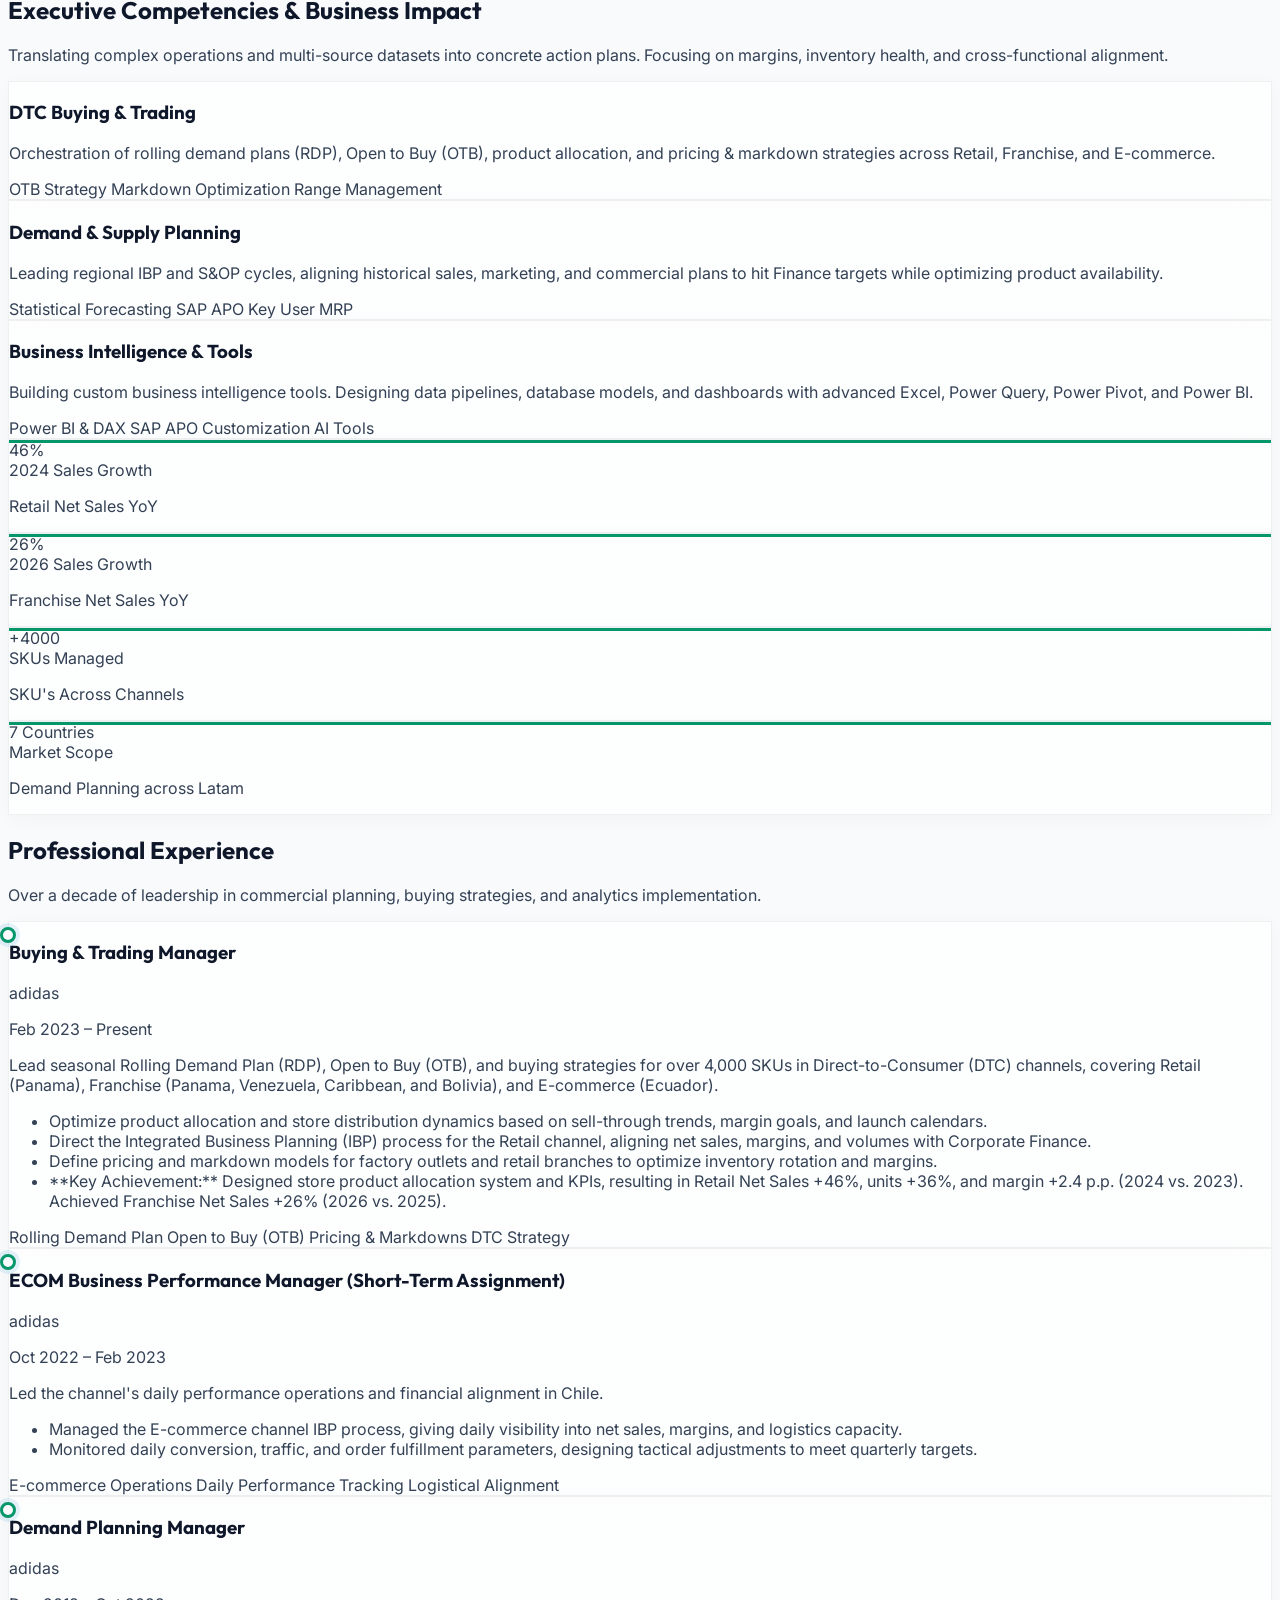
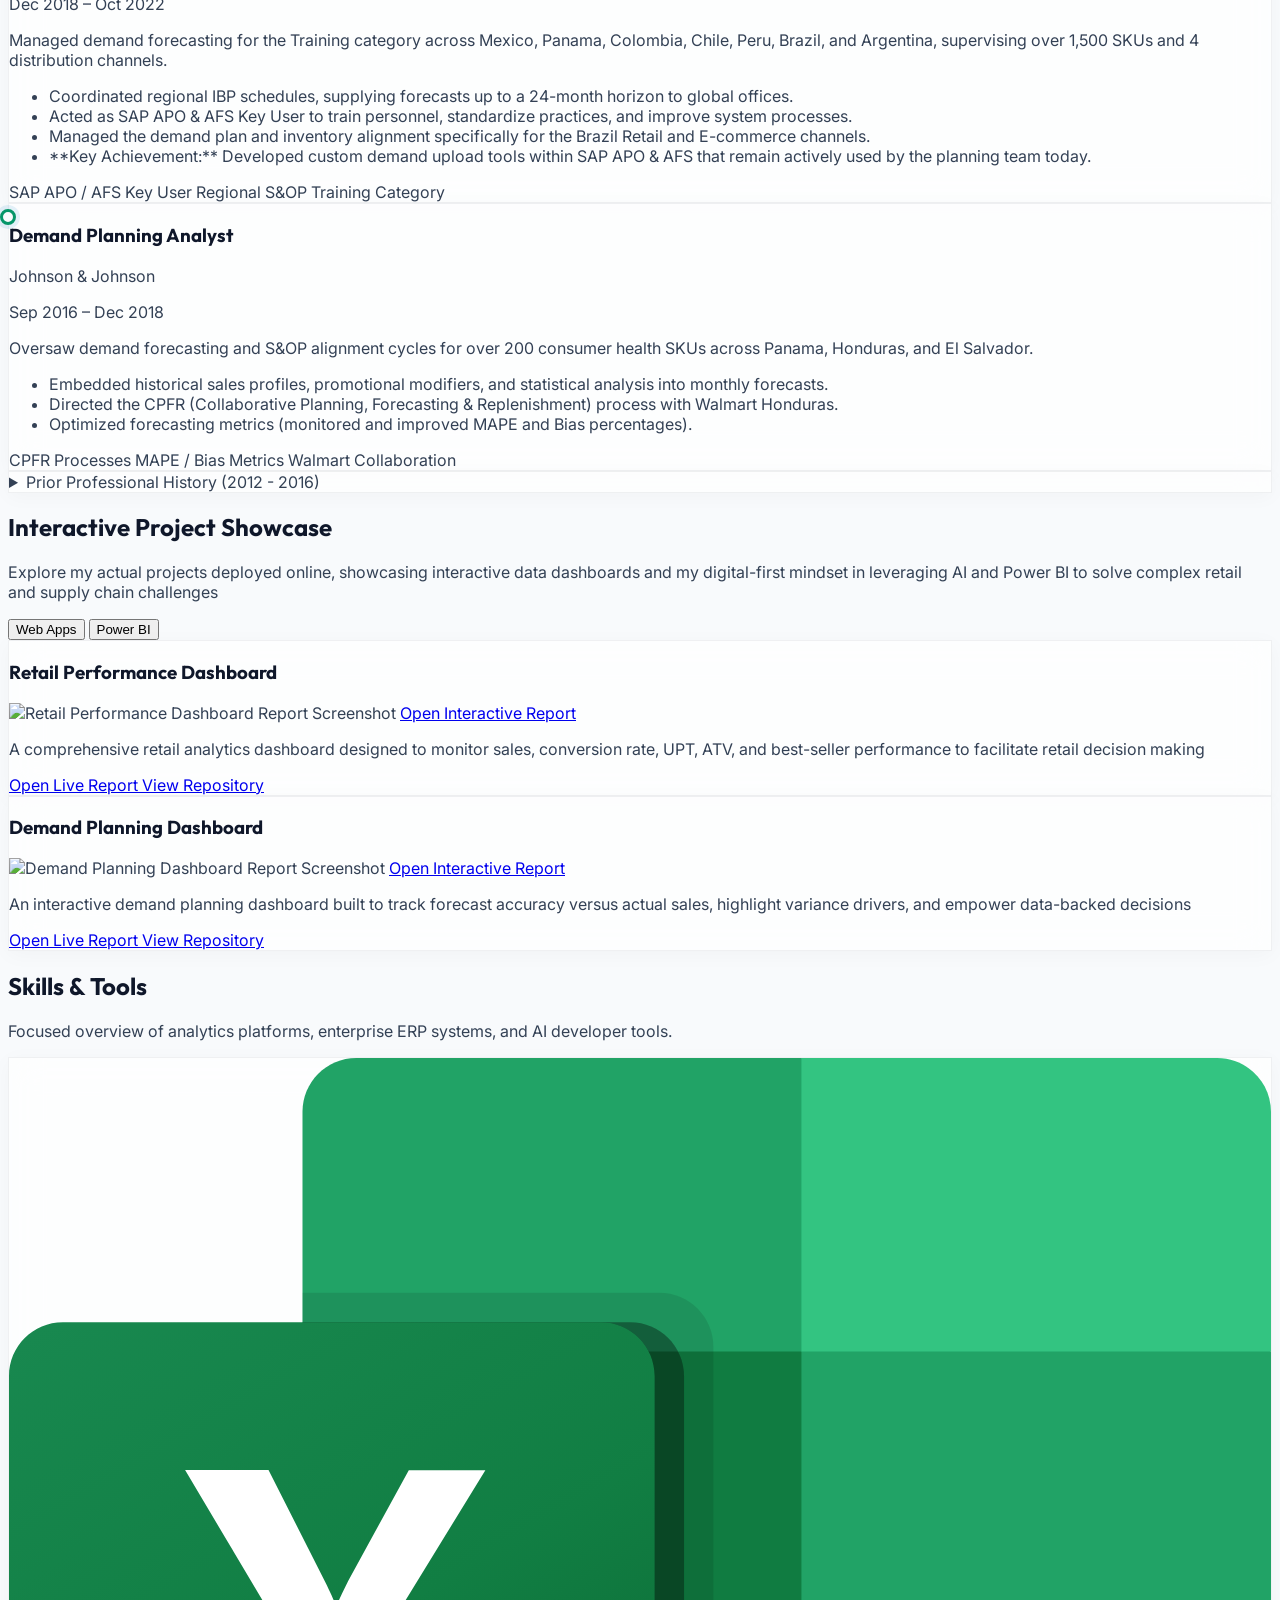
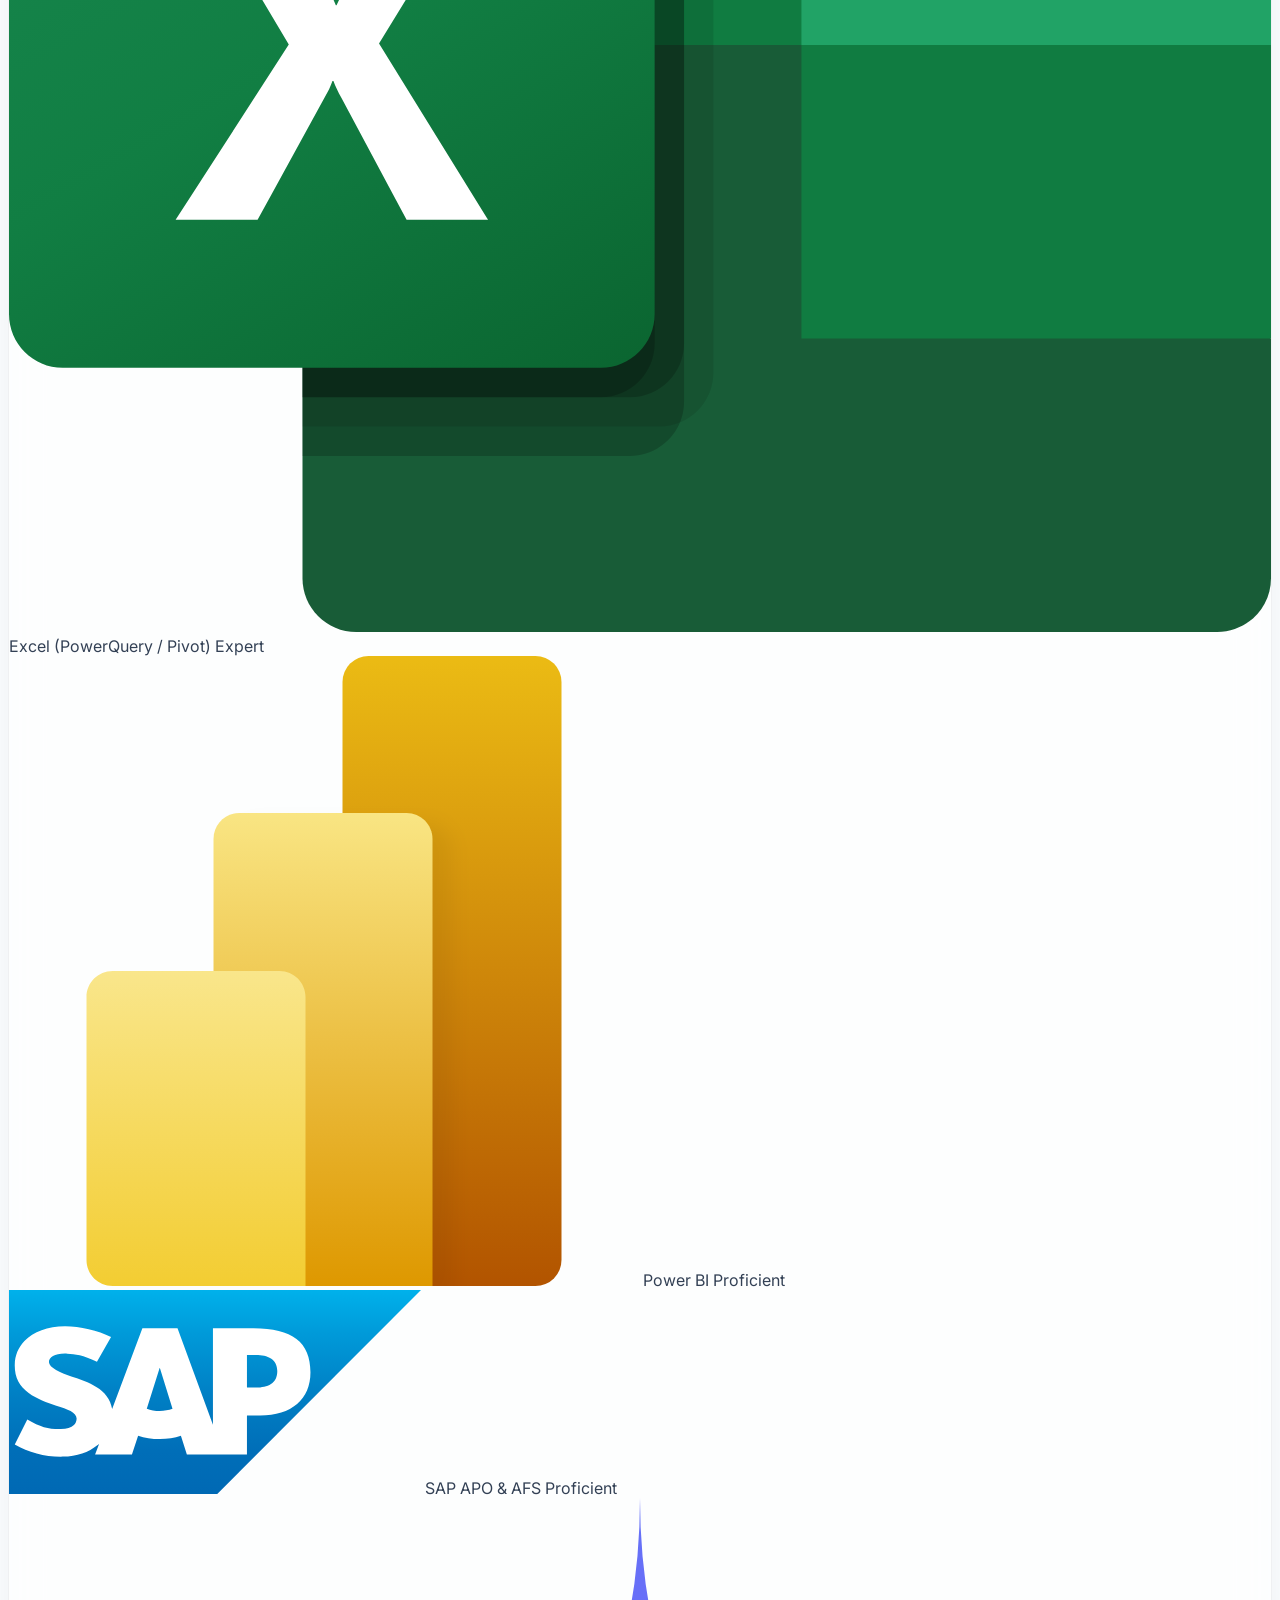
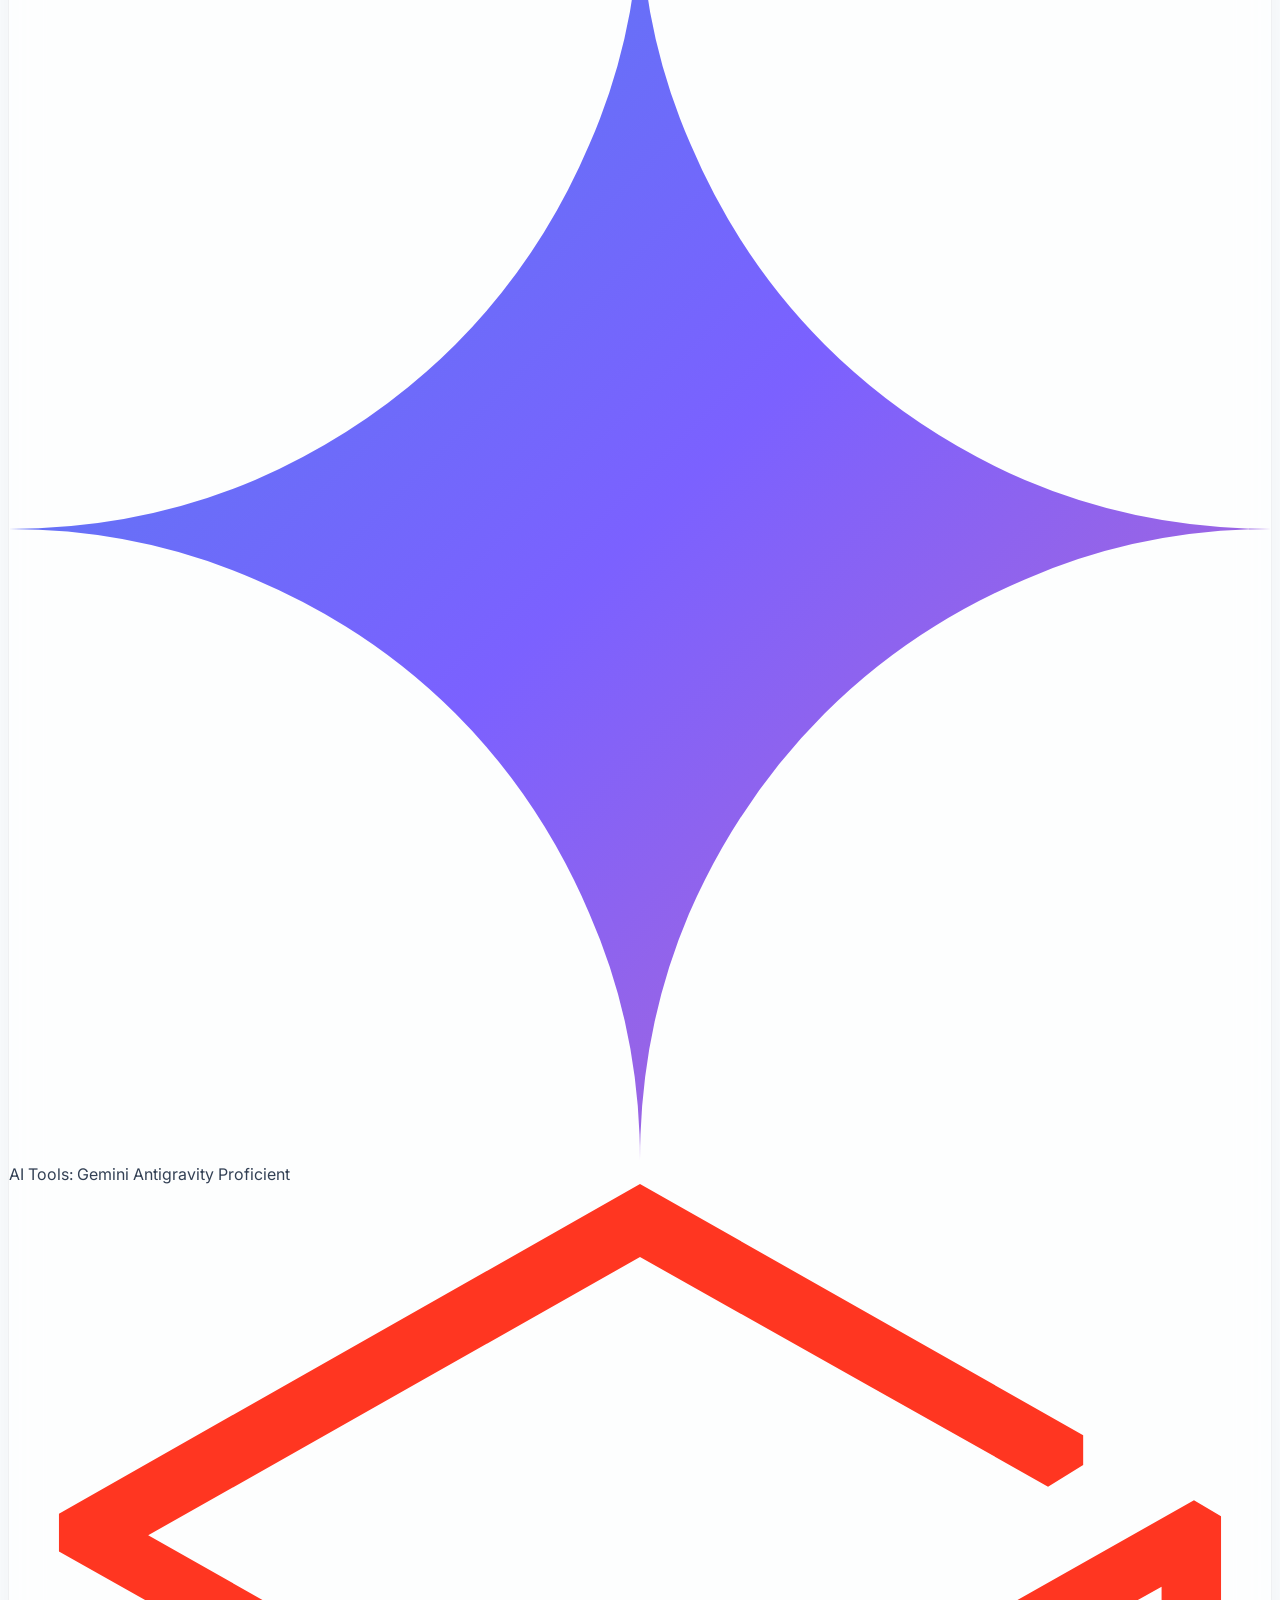
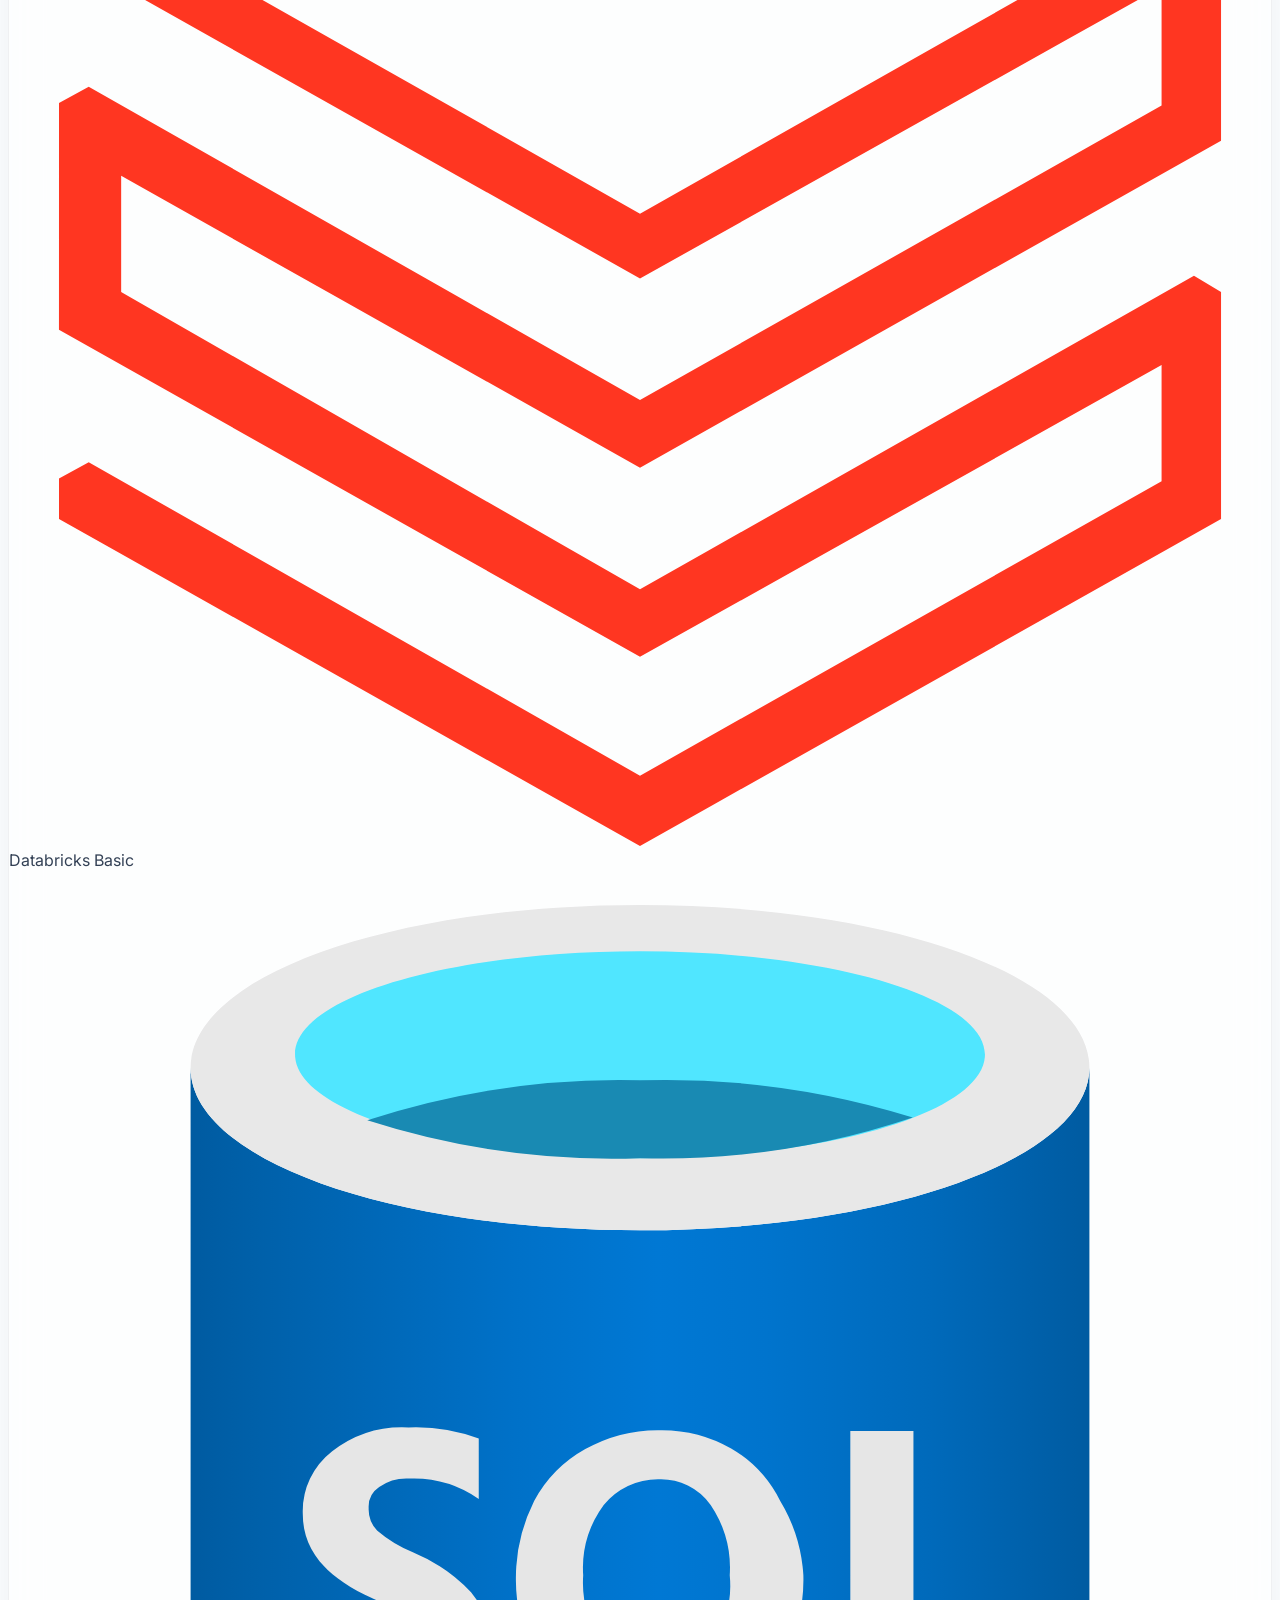
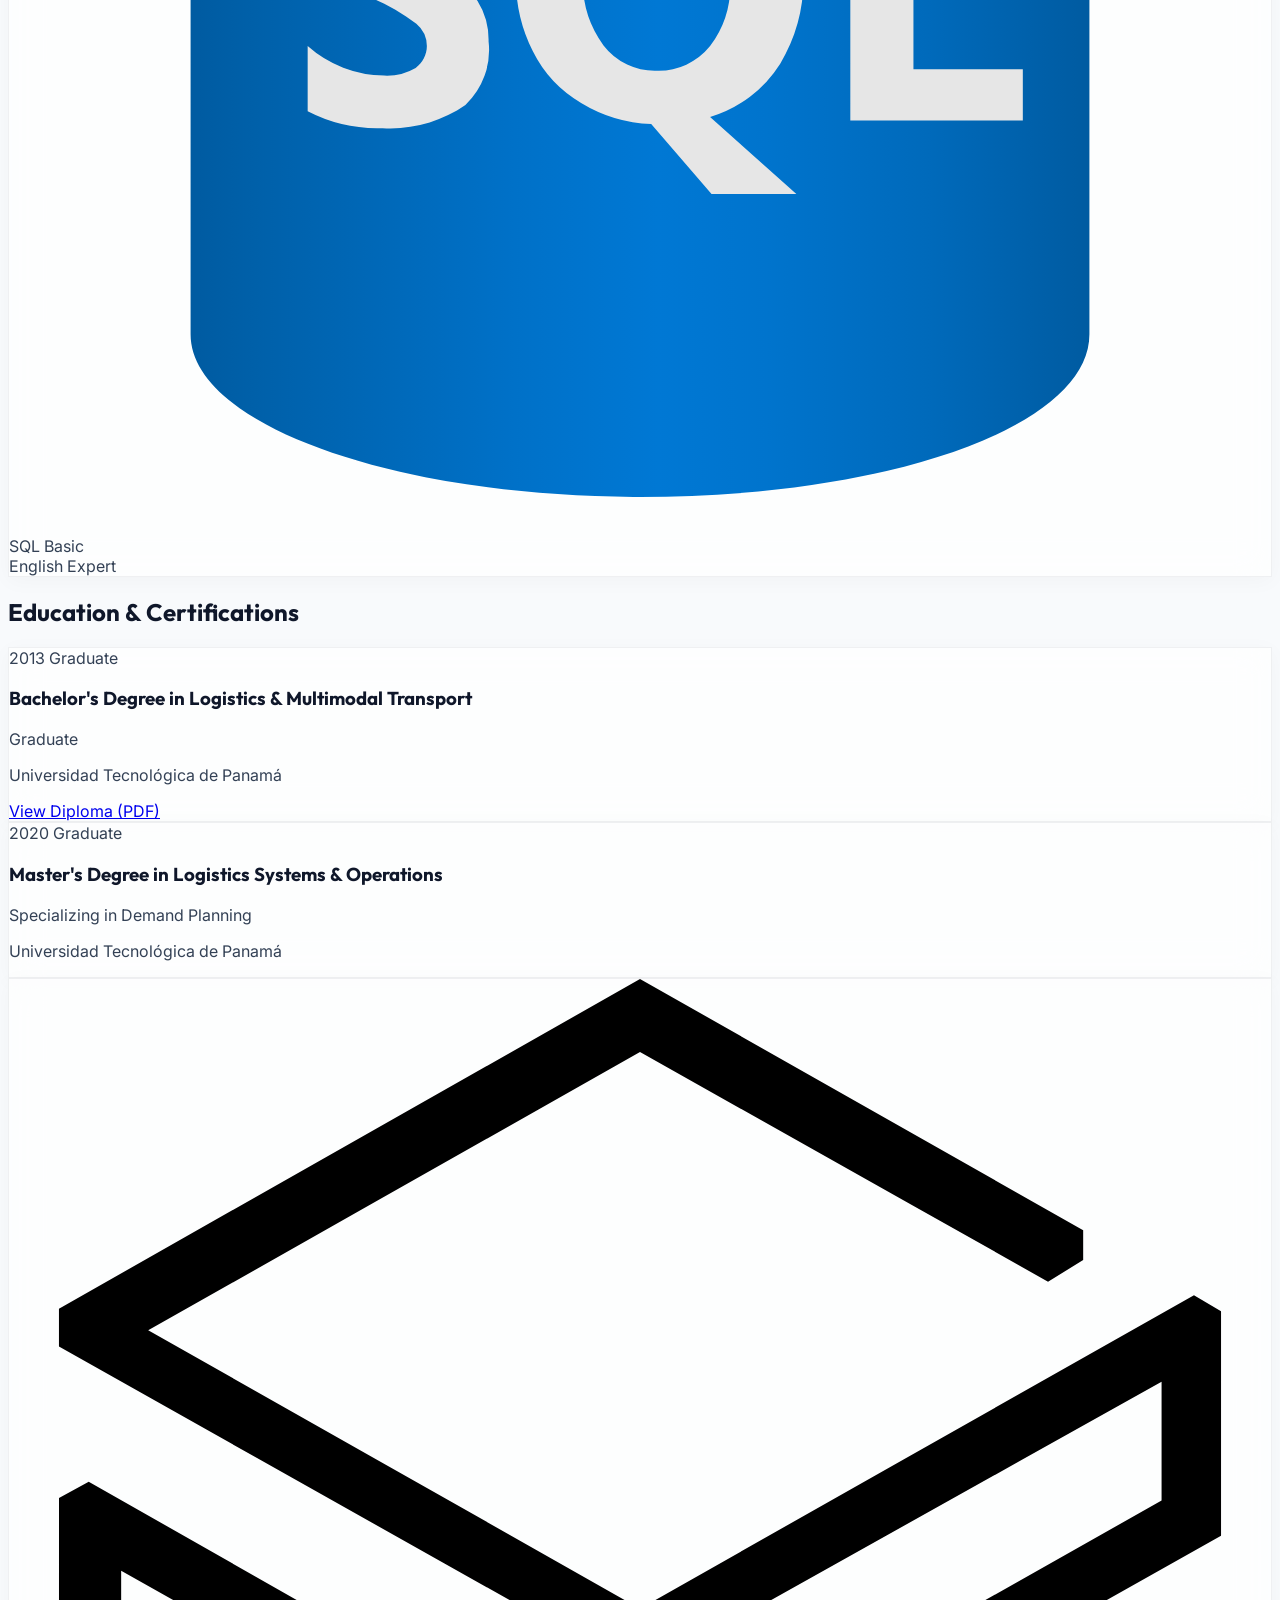
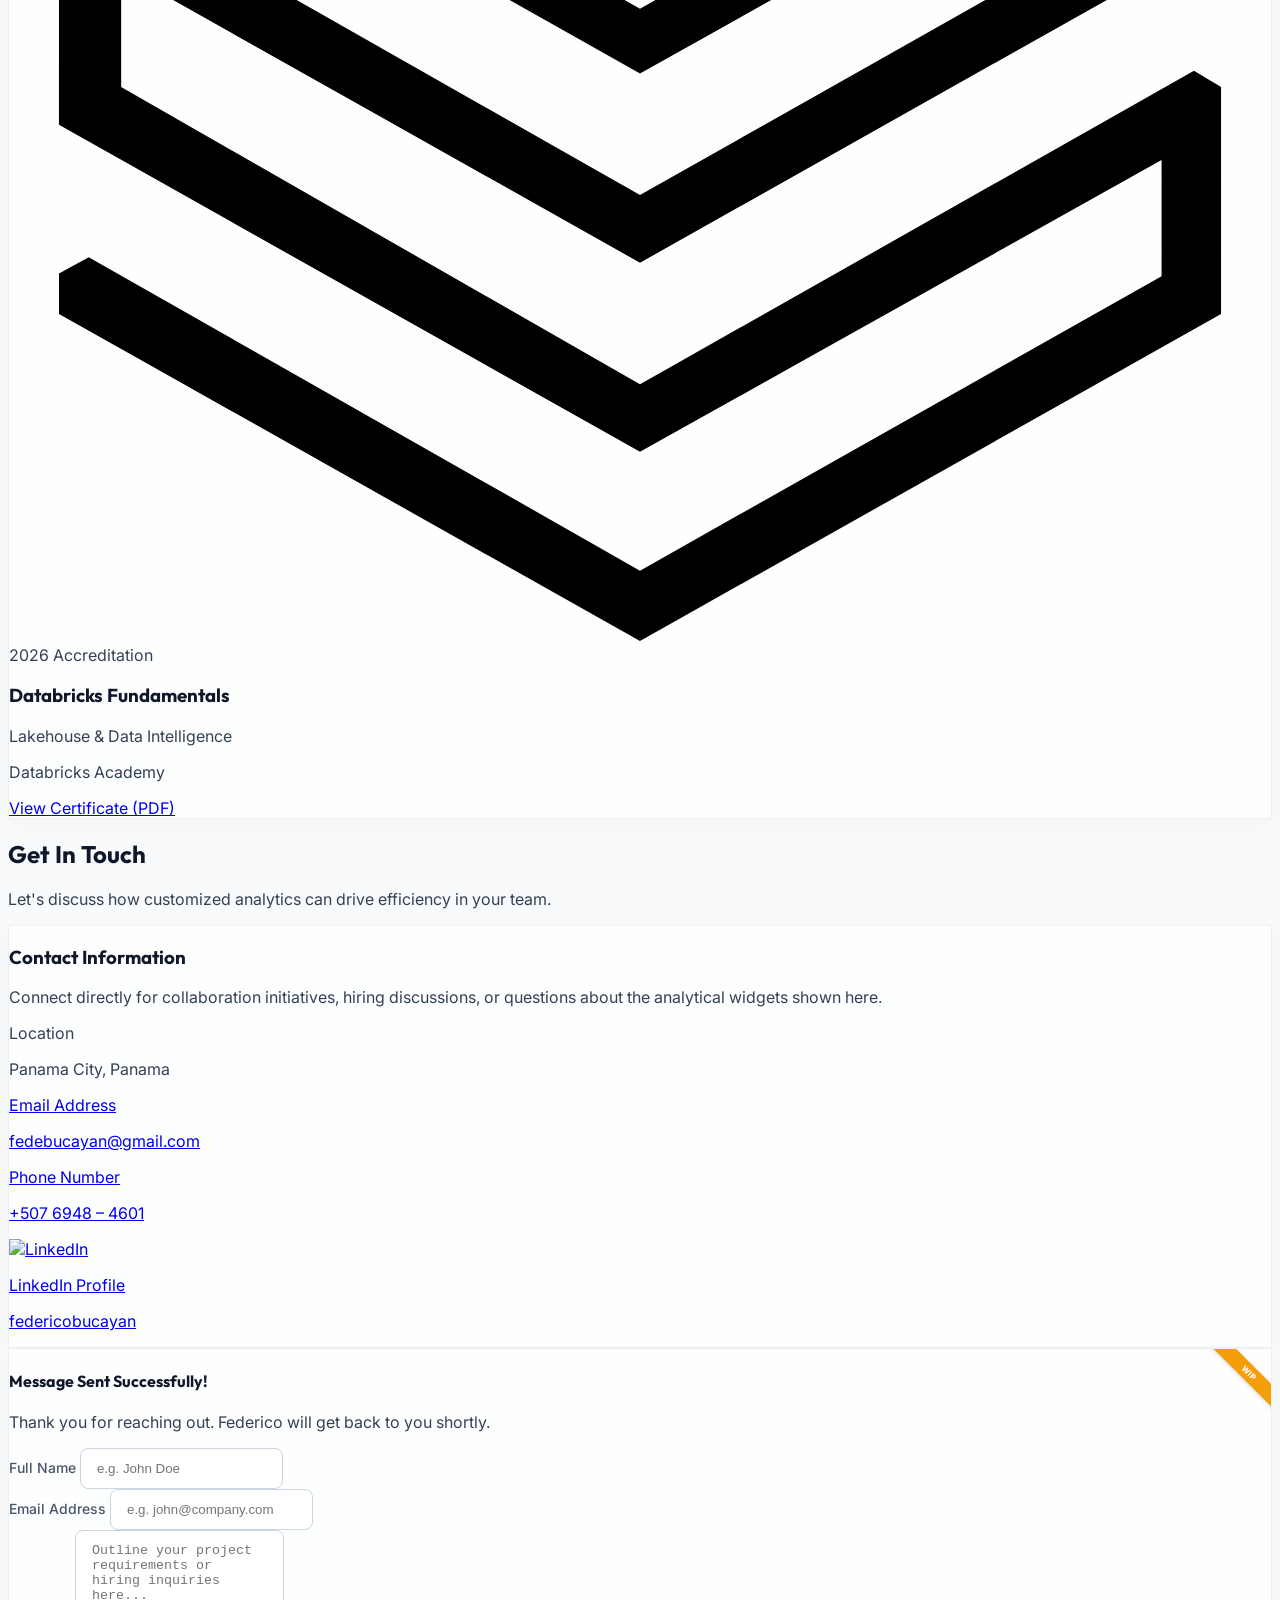
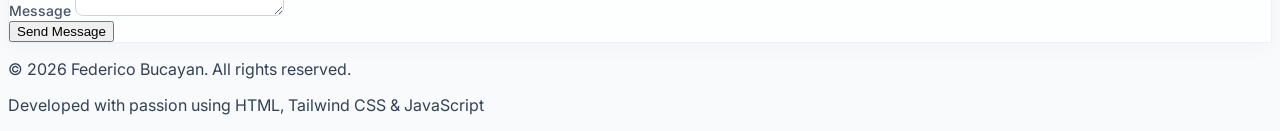
==== commit 29807580: "Change skill label from SAP APO & AFS Systems to SAP APO & AFS" ====
--- a/index.html
+++ b/index.html
@@ -819,12 +819,12 @@
             </div>
           </div>
 
-          <!-- SAP APO & AFS Systems -->
+          <!-- SAP APO & AFS -->
           <div class="space-y-2">
             <div class="flex justify-between items-center text-sm">
               <span class="font-semibold text-slate-800 flex items-center space-x-2.5">
                 <img src="./assets/sap.svg" alt="SAP Logo" class="w-4 h-4 object-contain shrink-0">
-                <span>SAP APO & AFS Systems</span>
+                <span>SAP APO & AFS</span>
               </span>
               <span class="text-emerald-600 font-semibold text-xs bg-emerald-50 px-2.5 py-0.5 rounded-full border border-emerald-100/60">Proficient</span>
             </div>
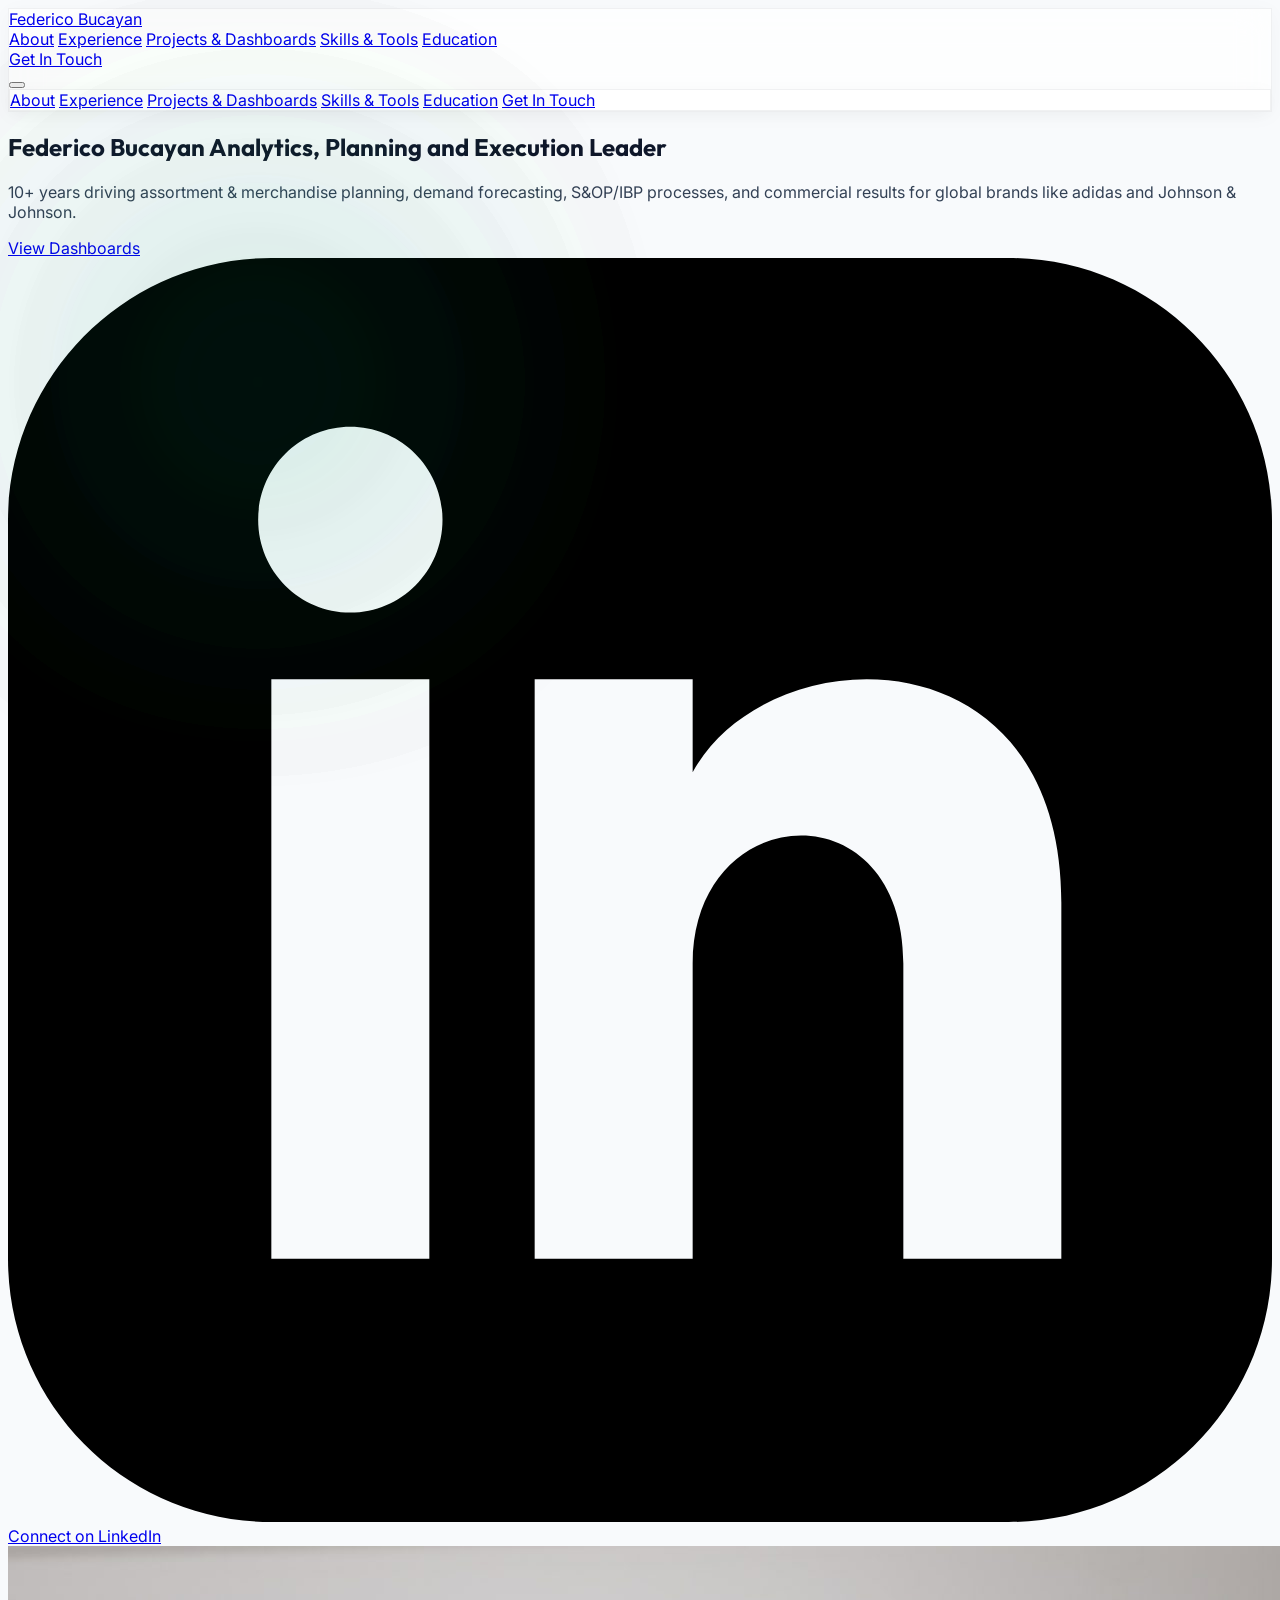
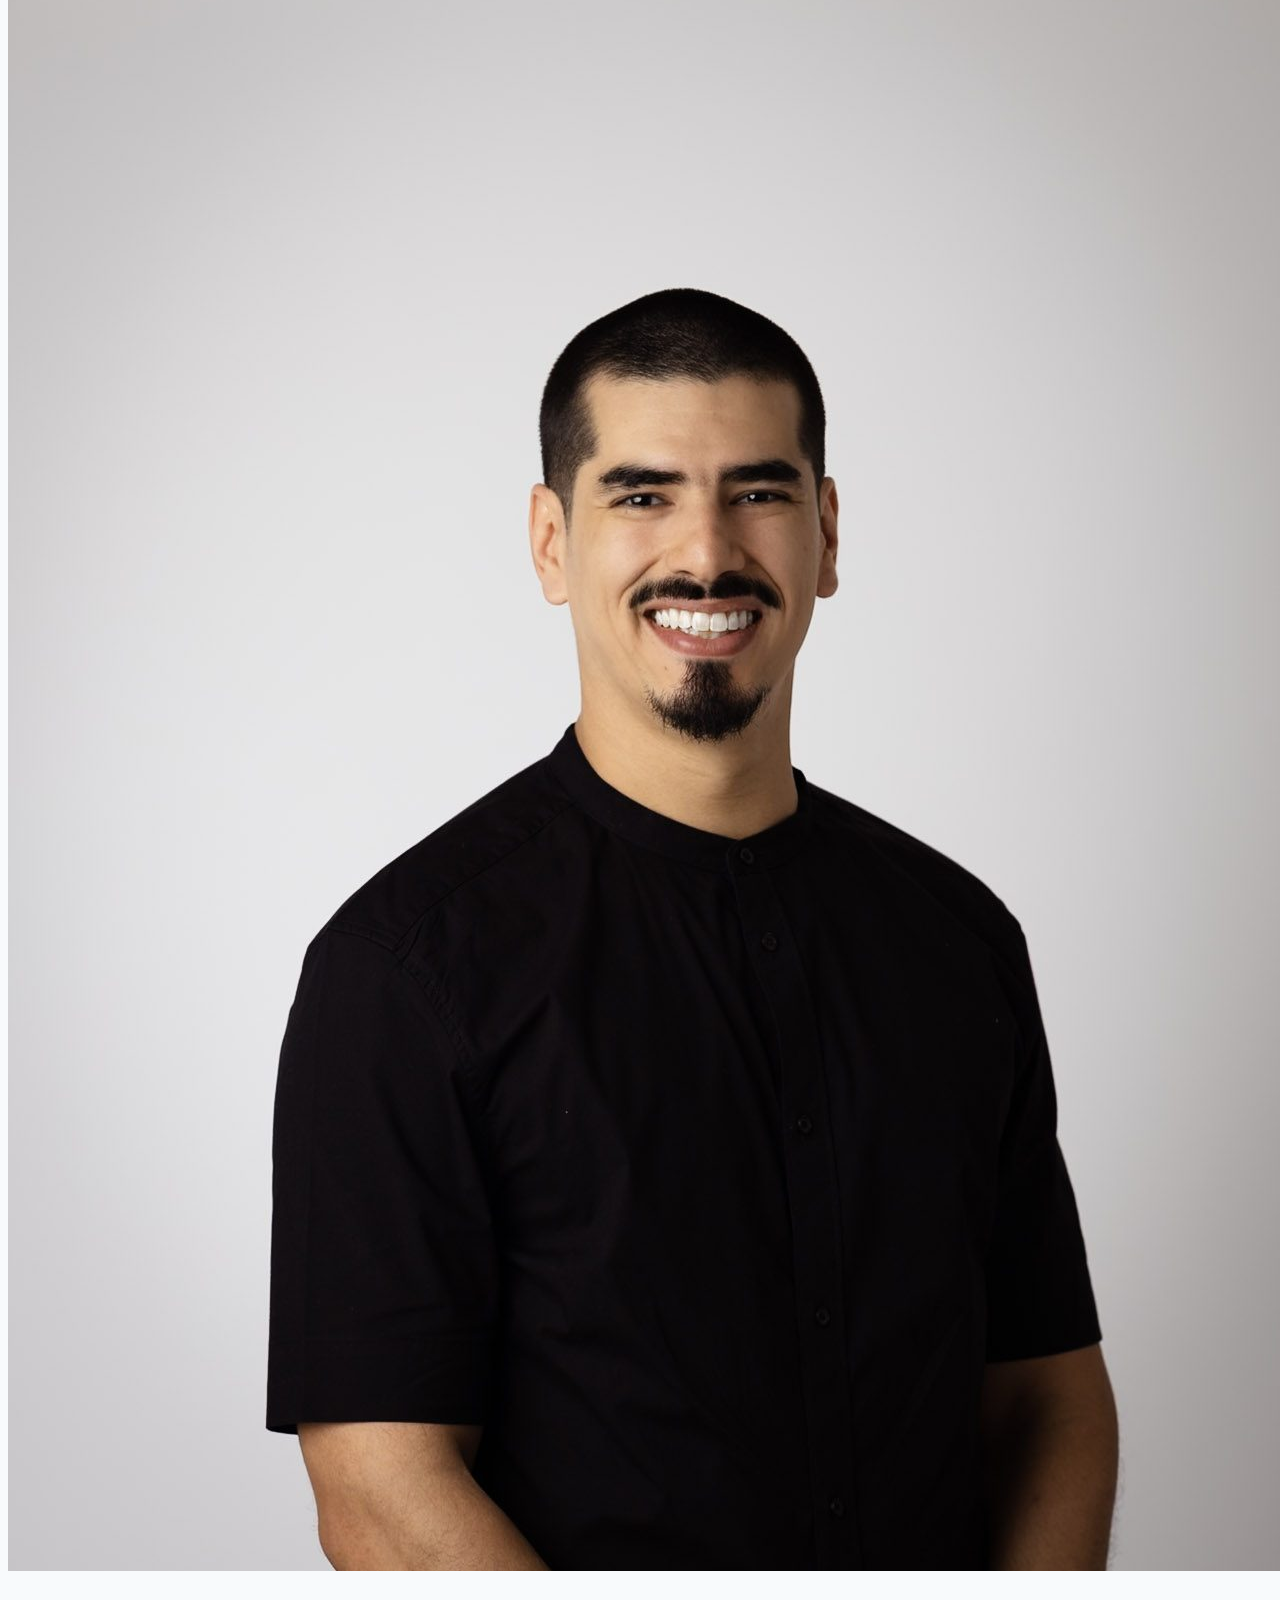
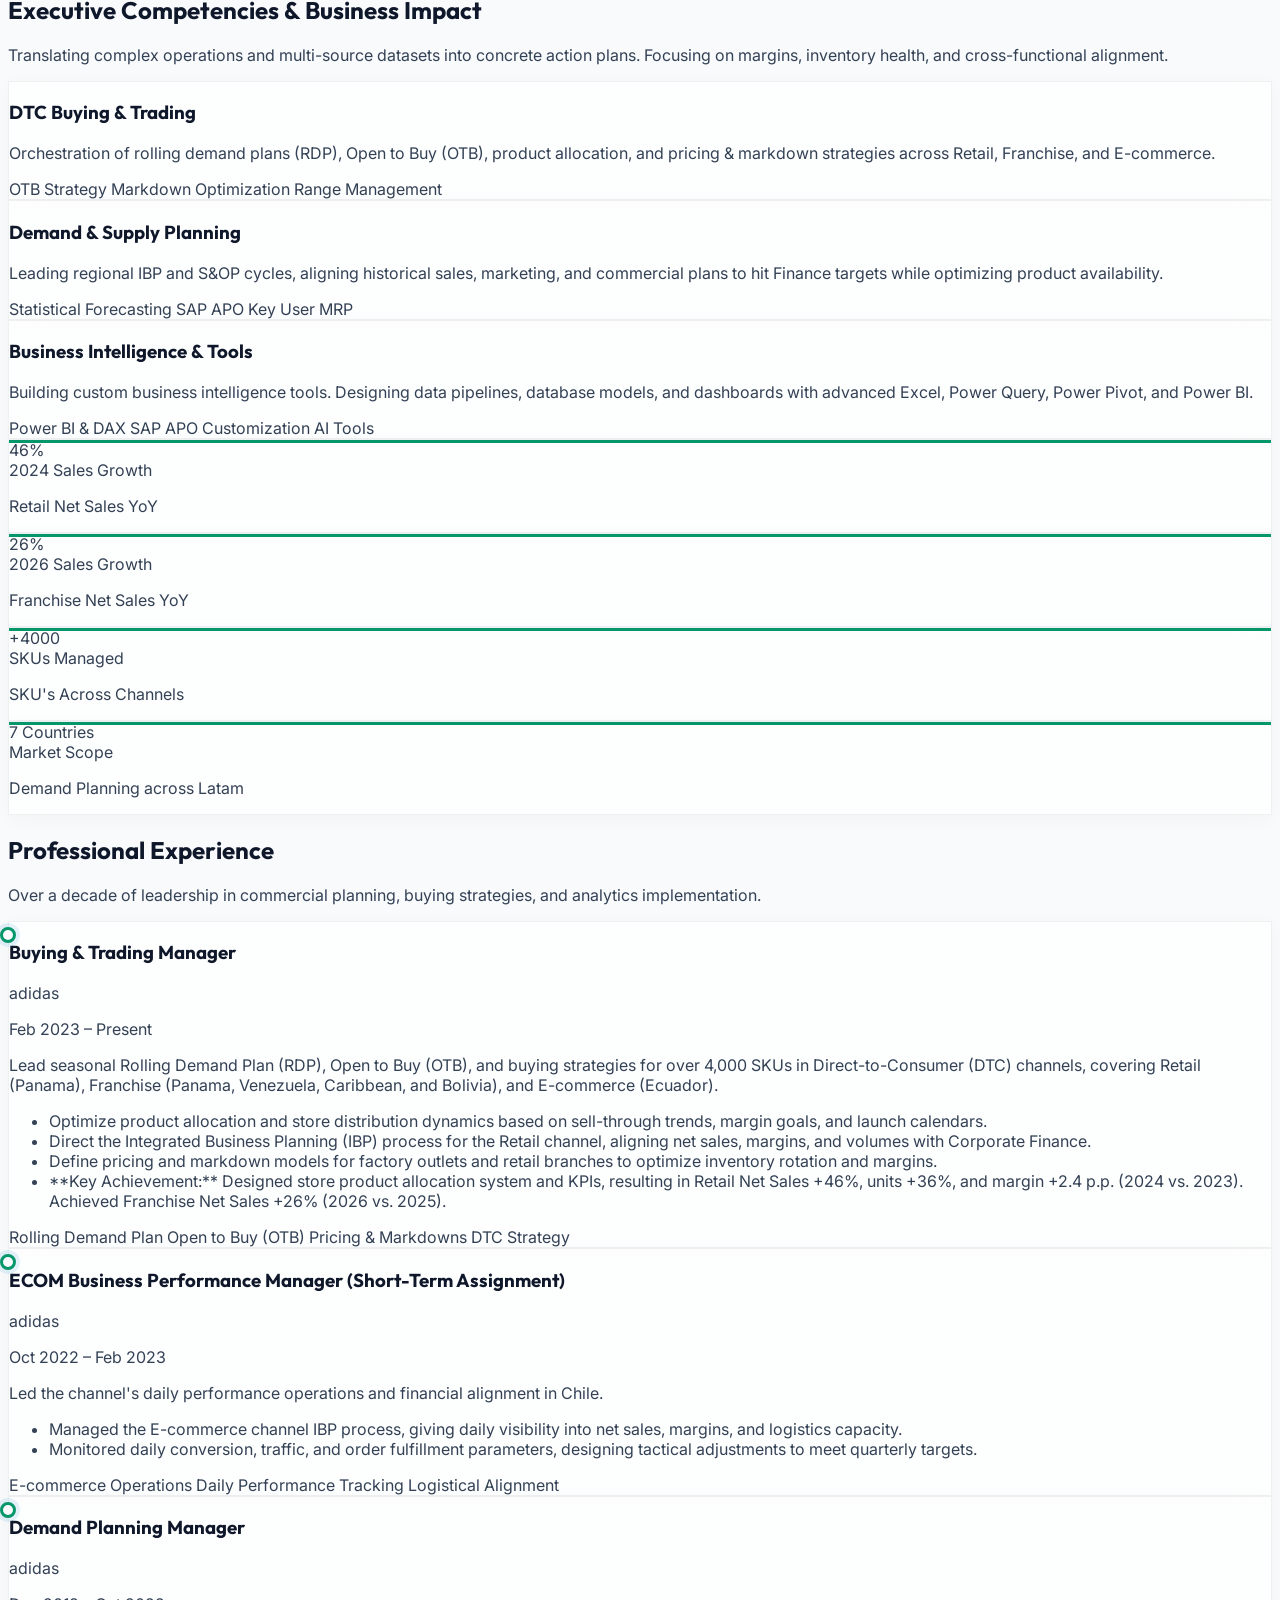
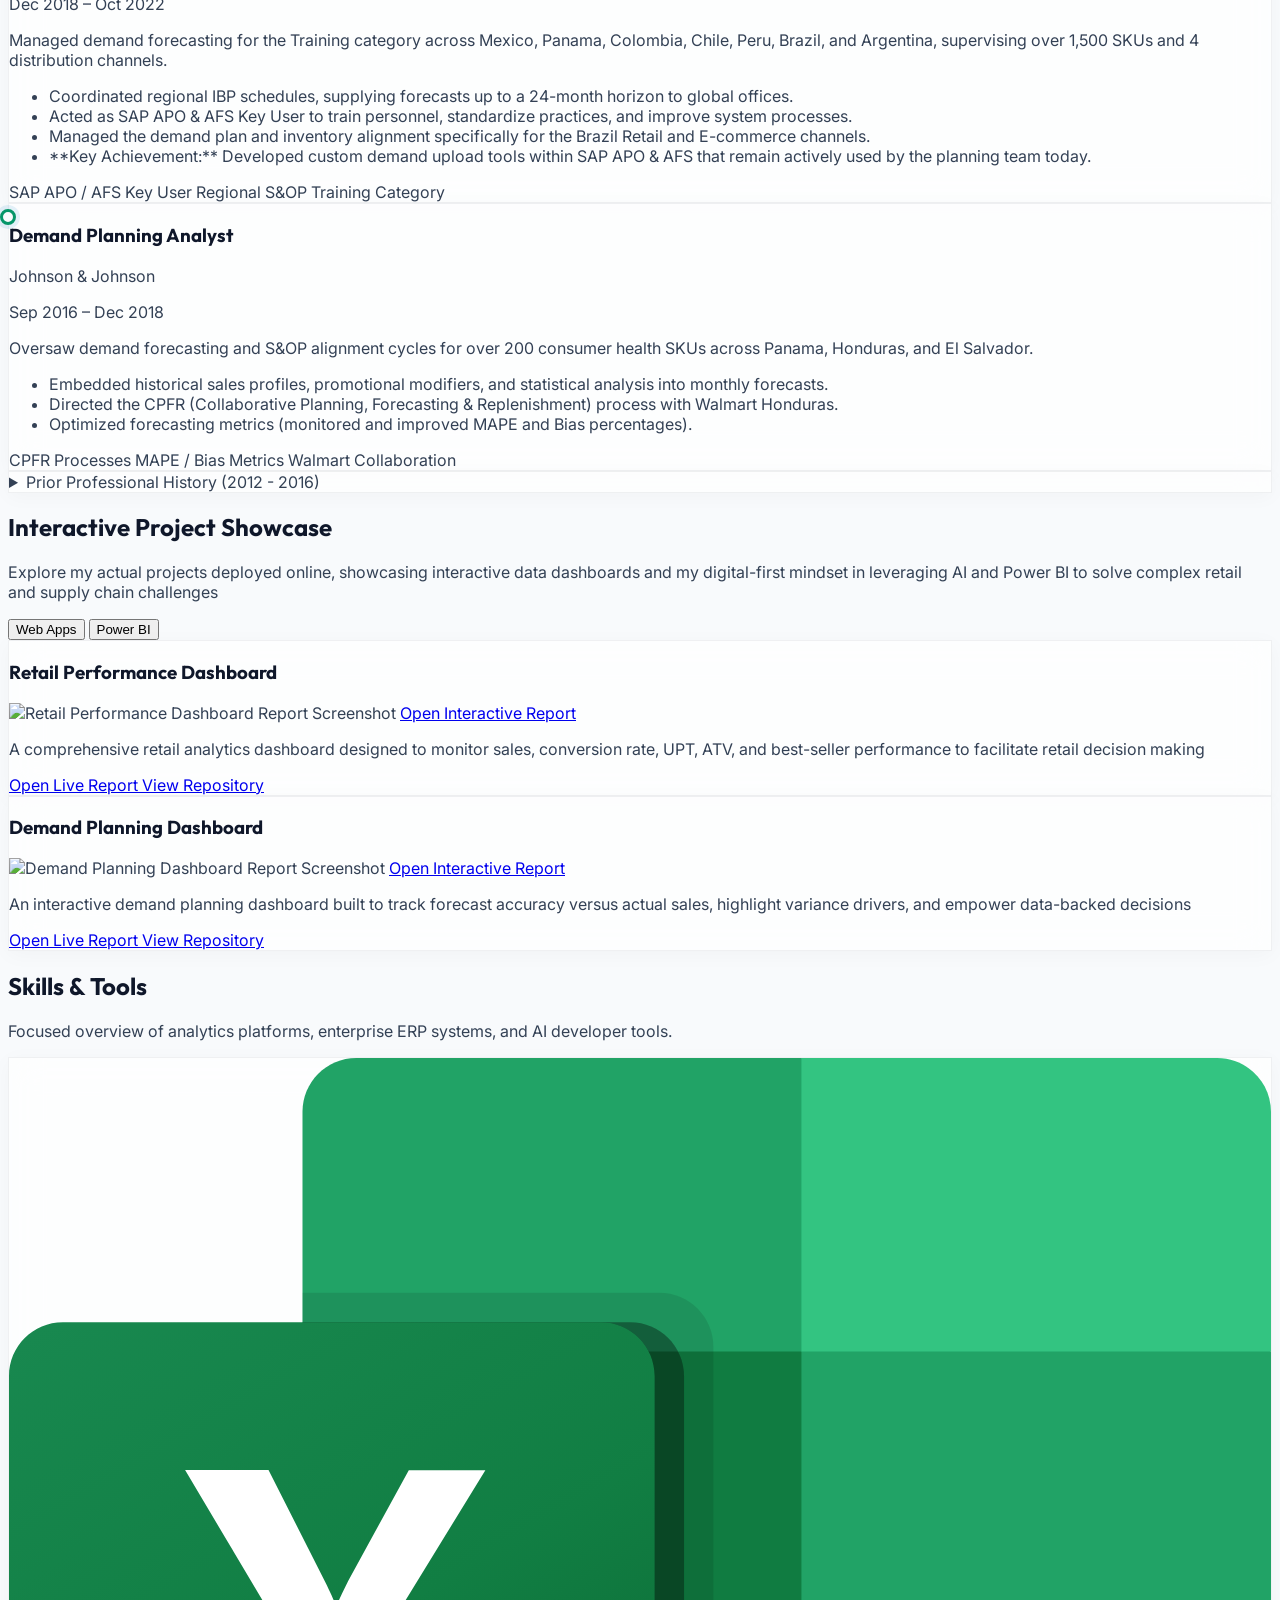
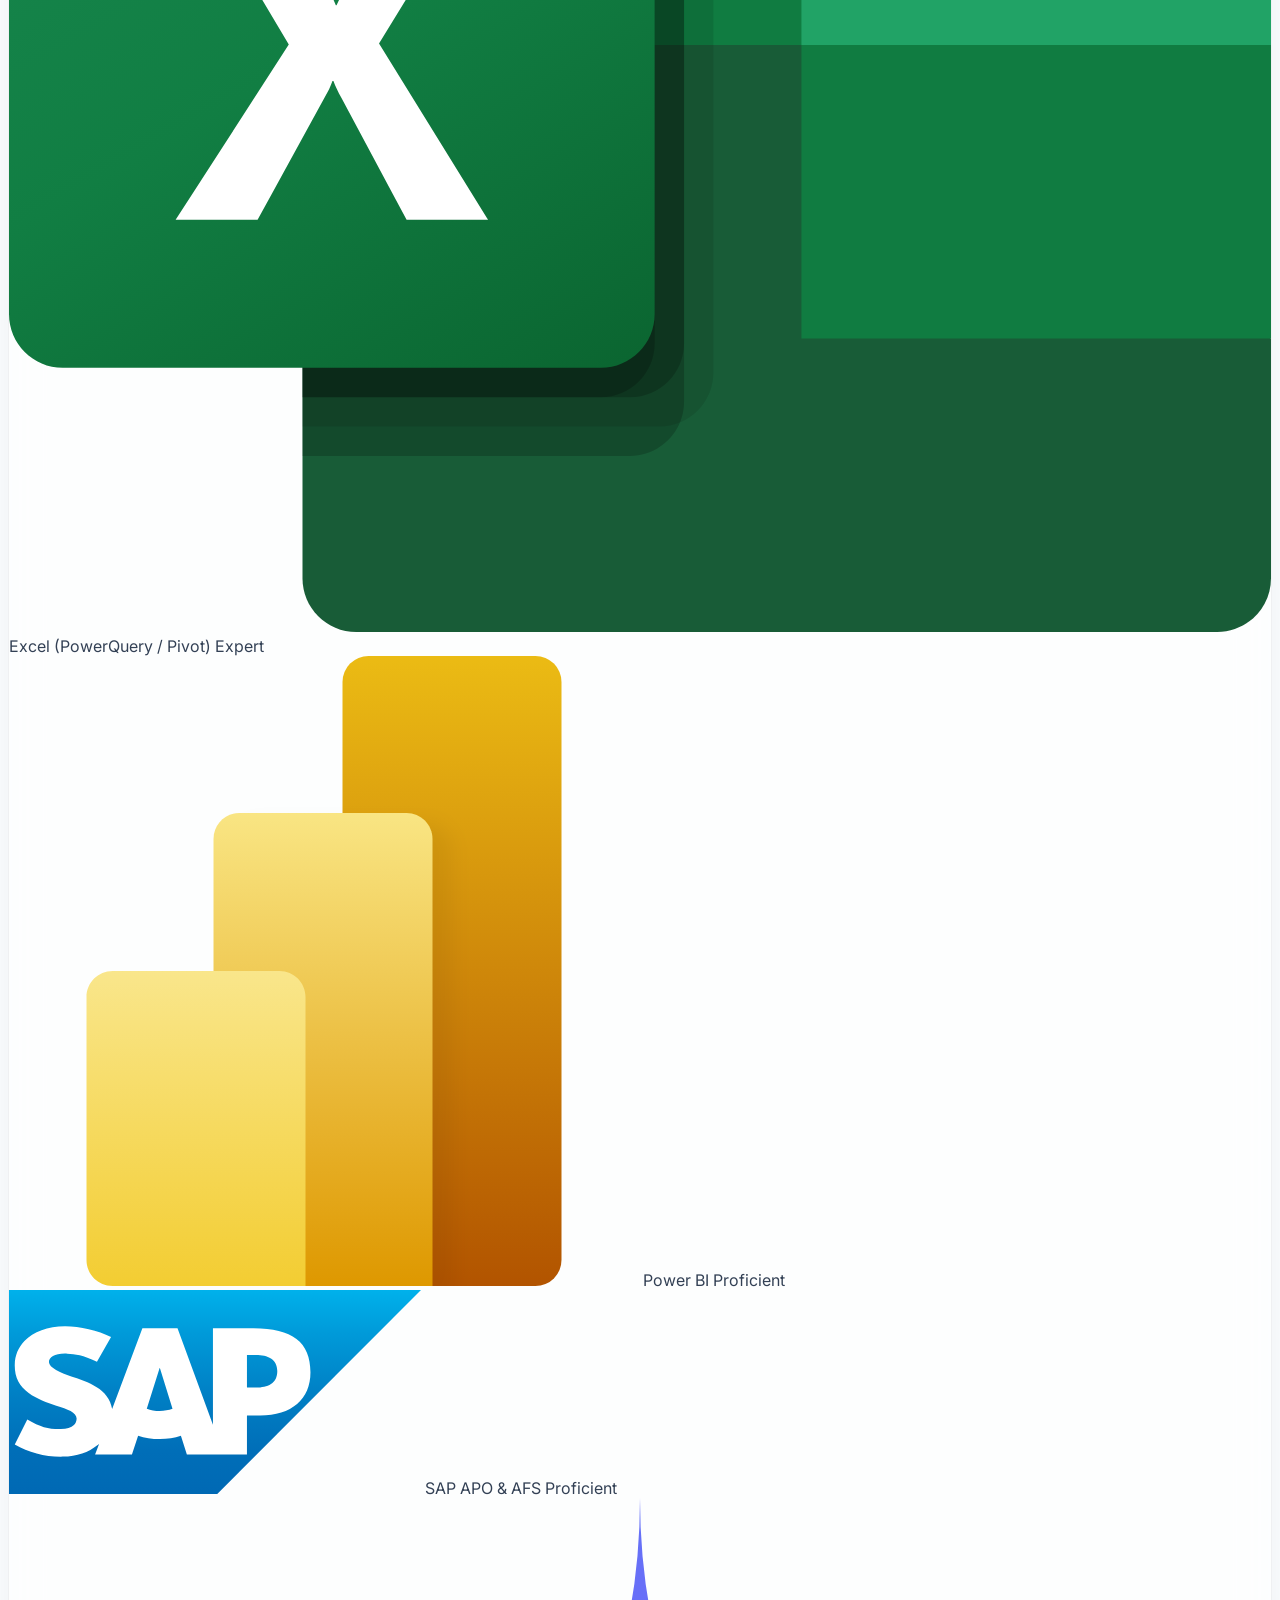
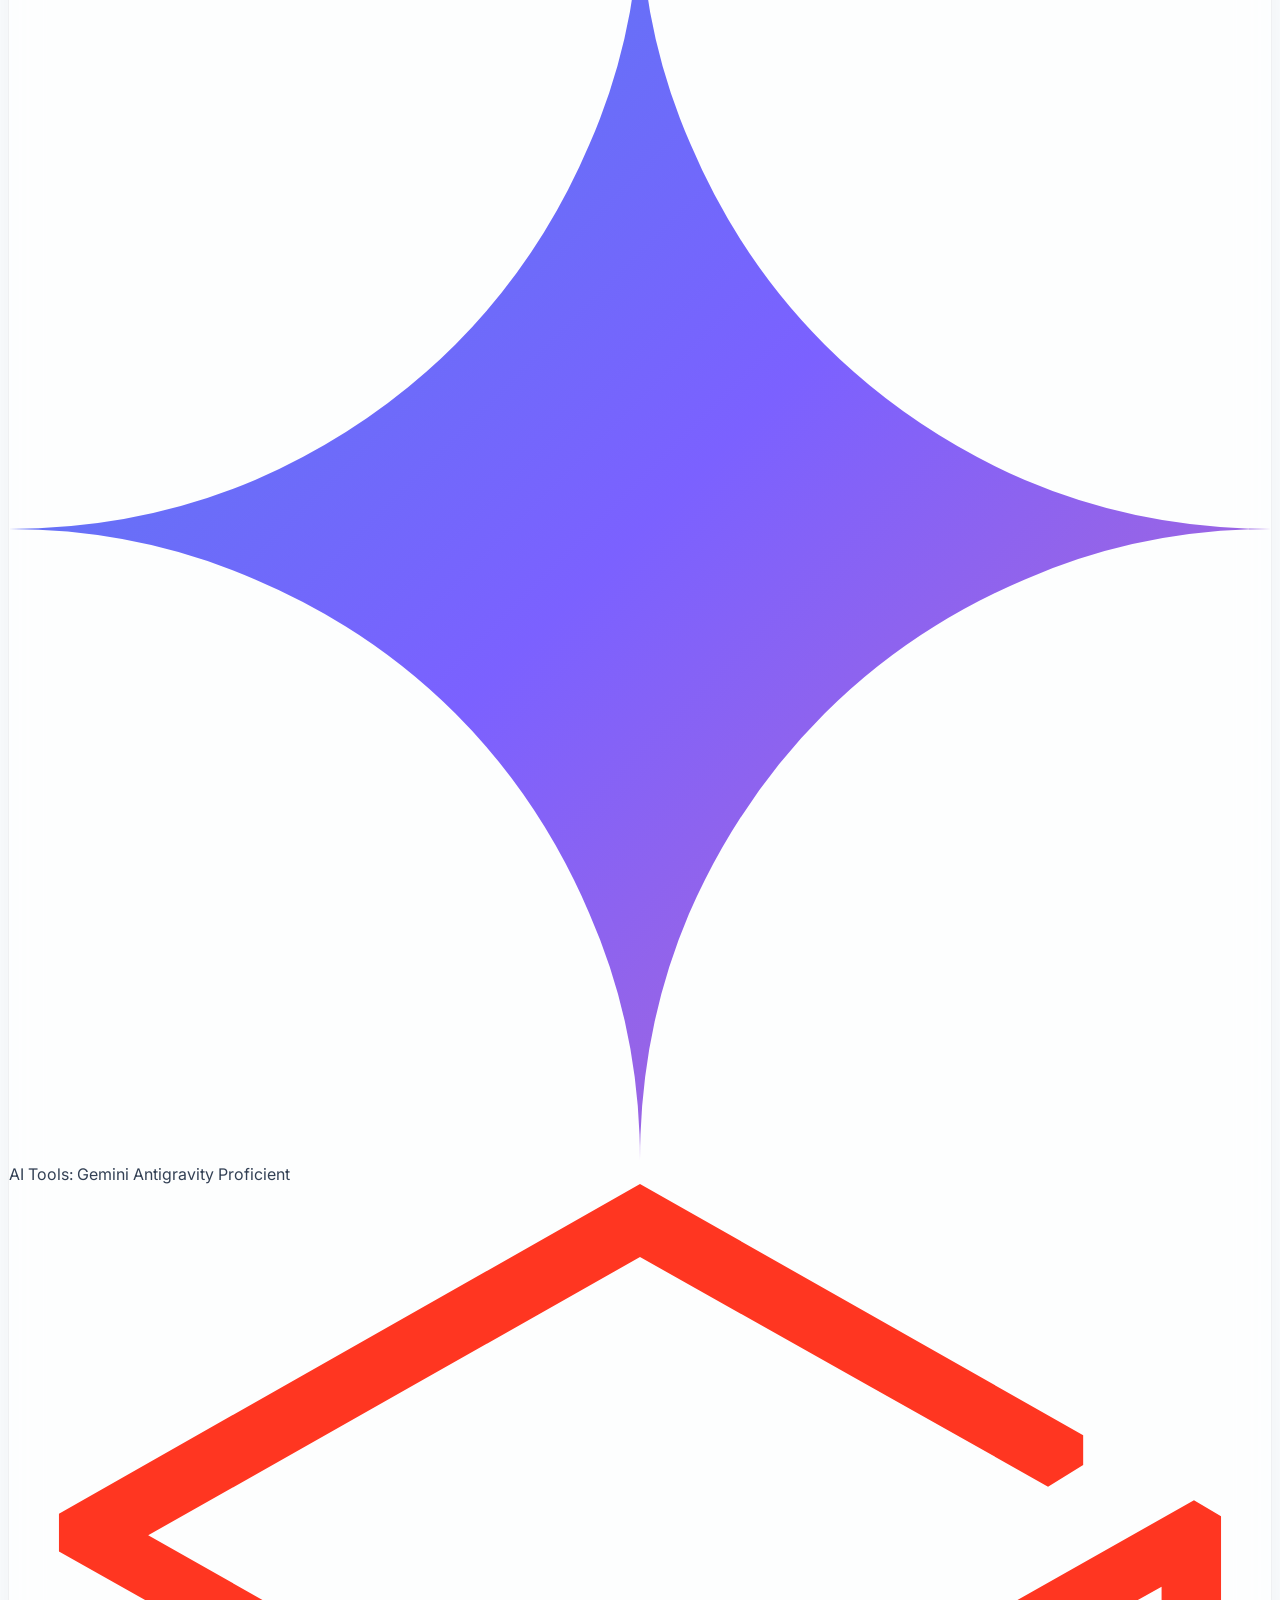
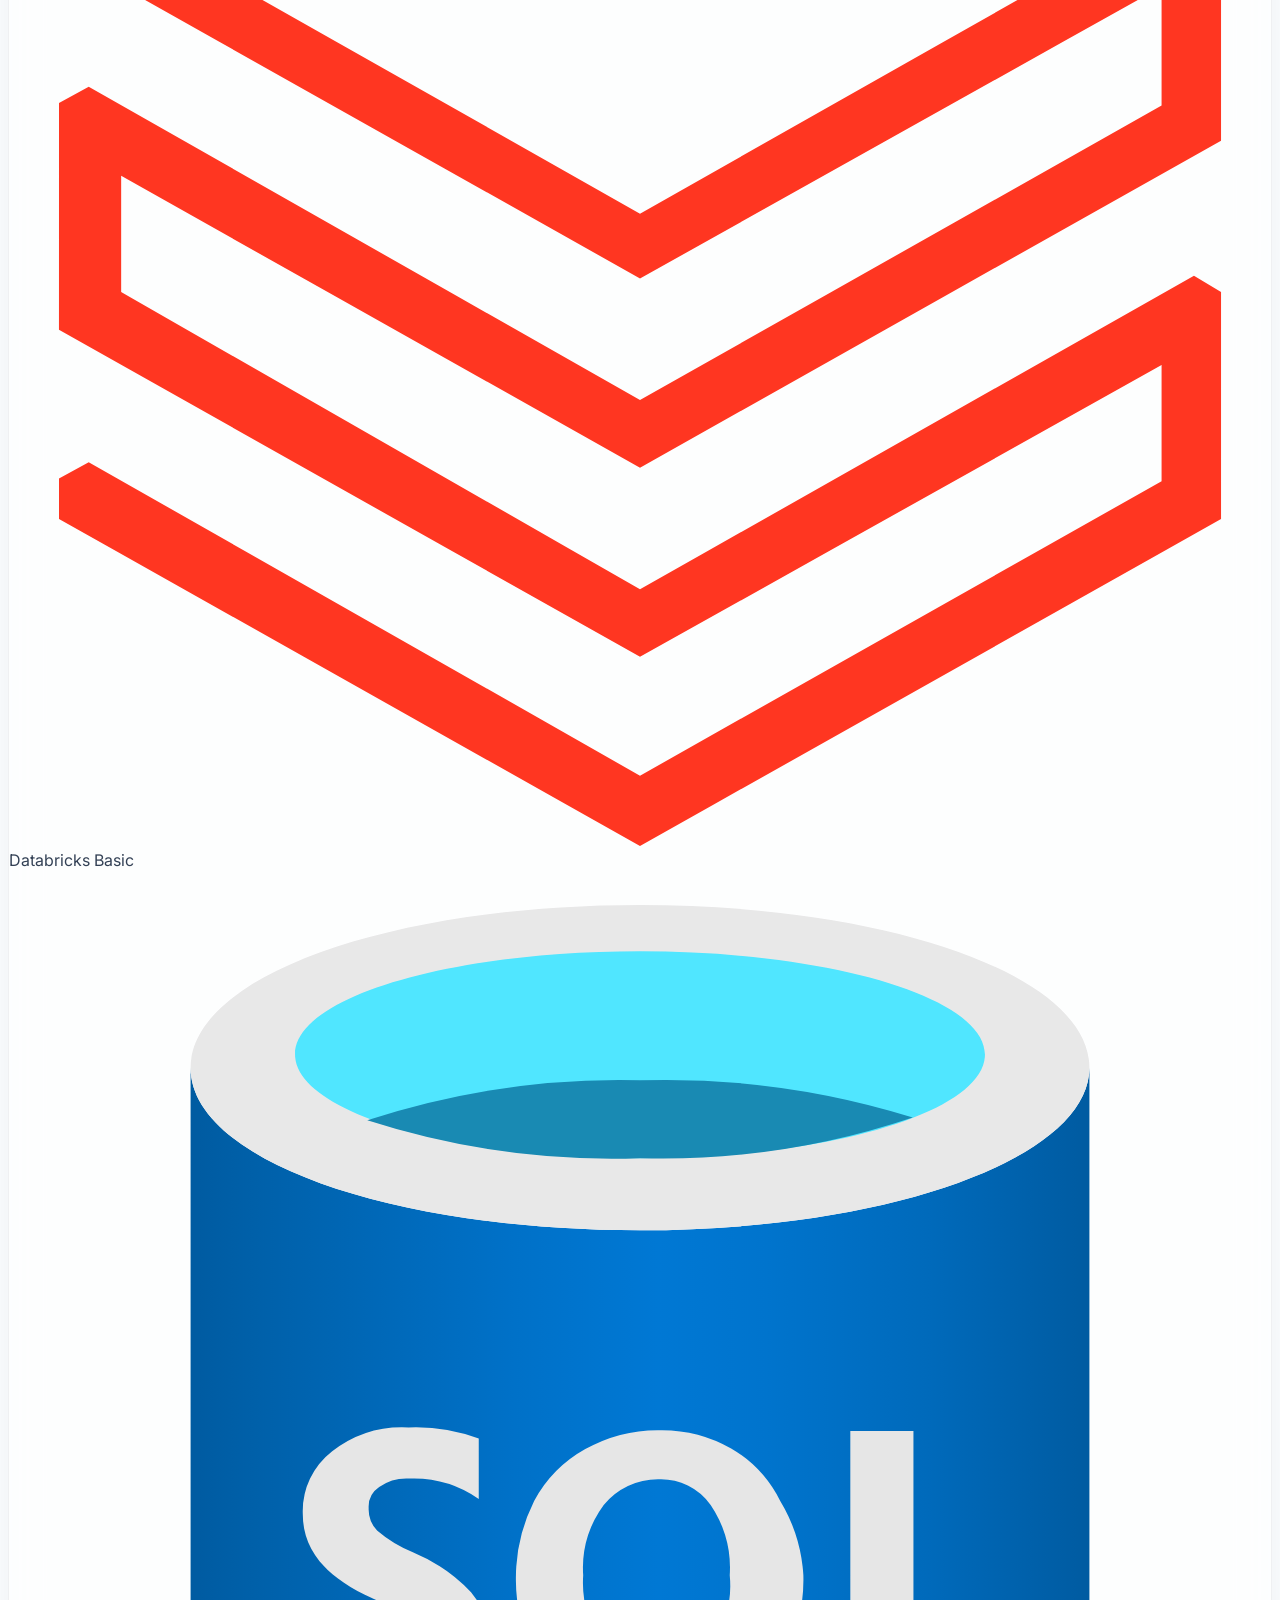
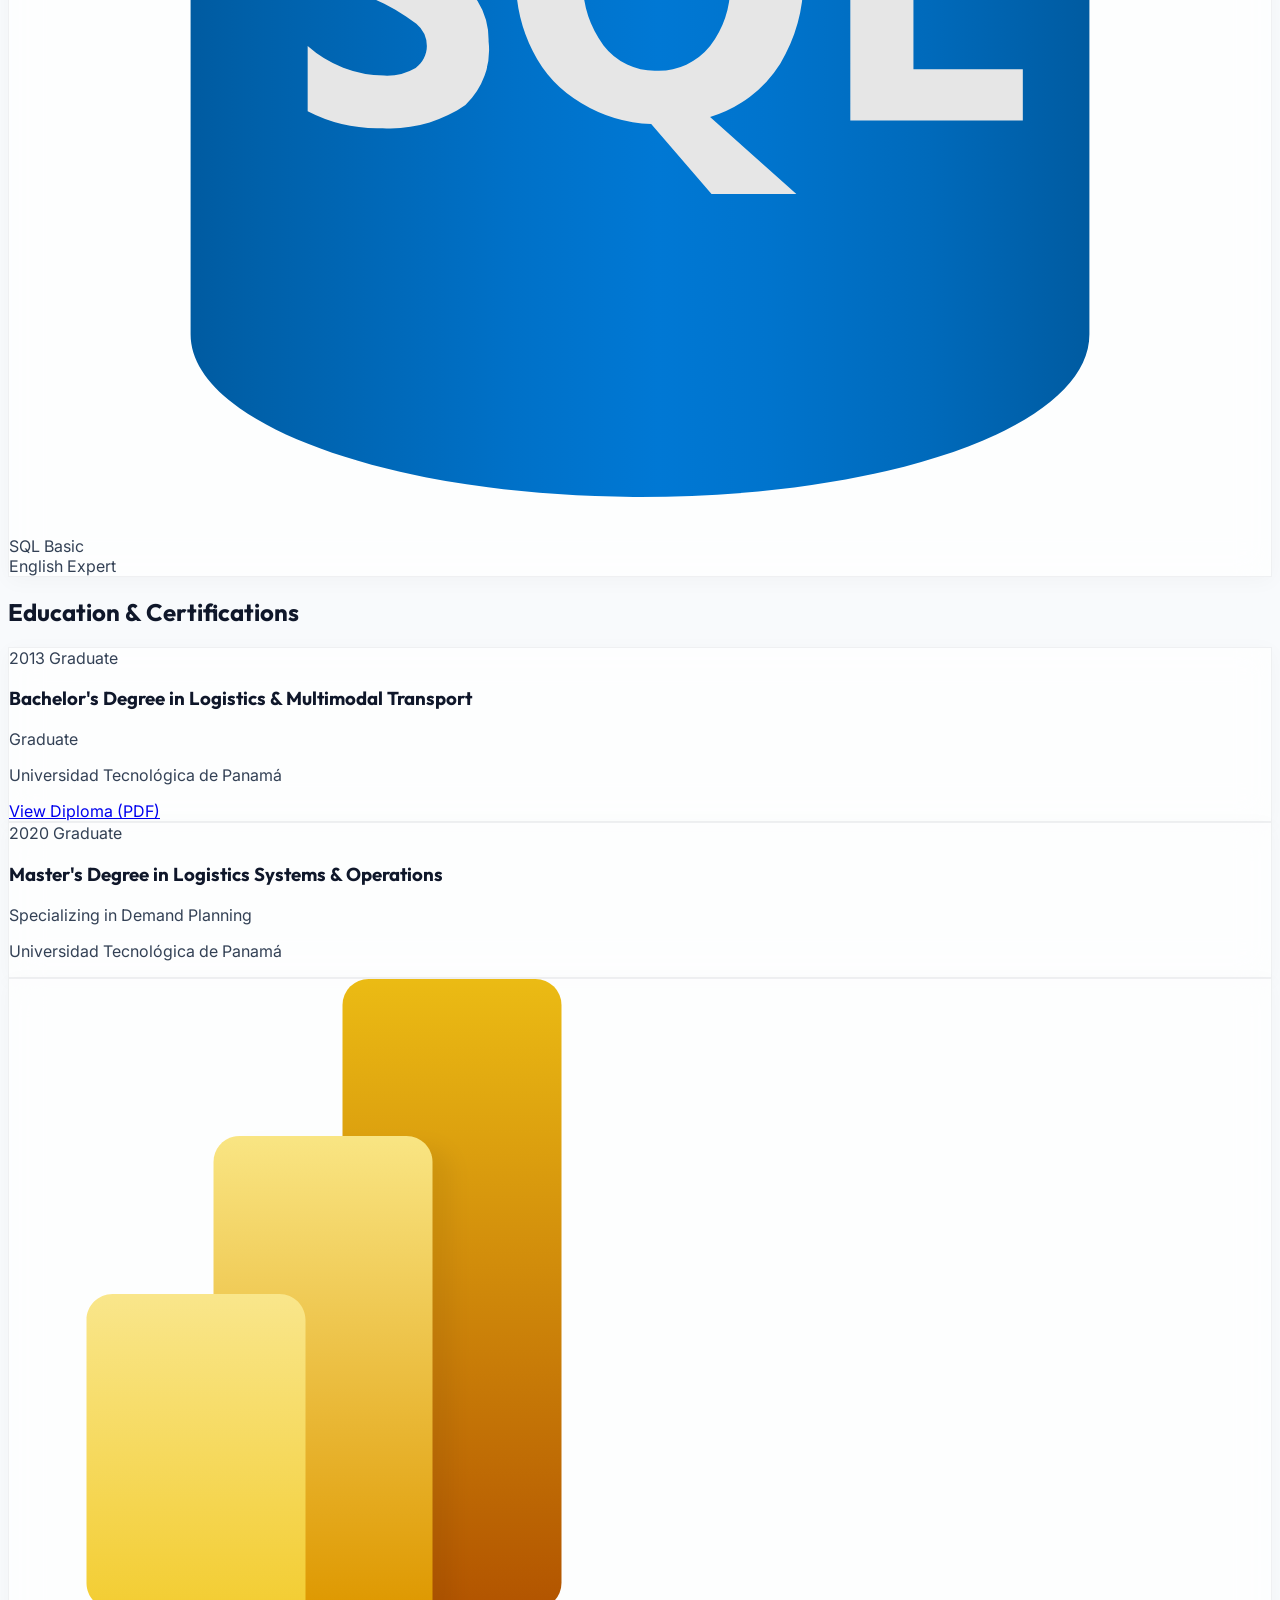
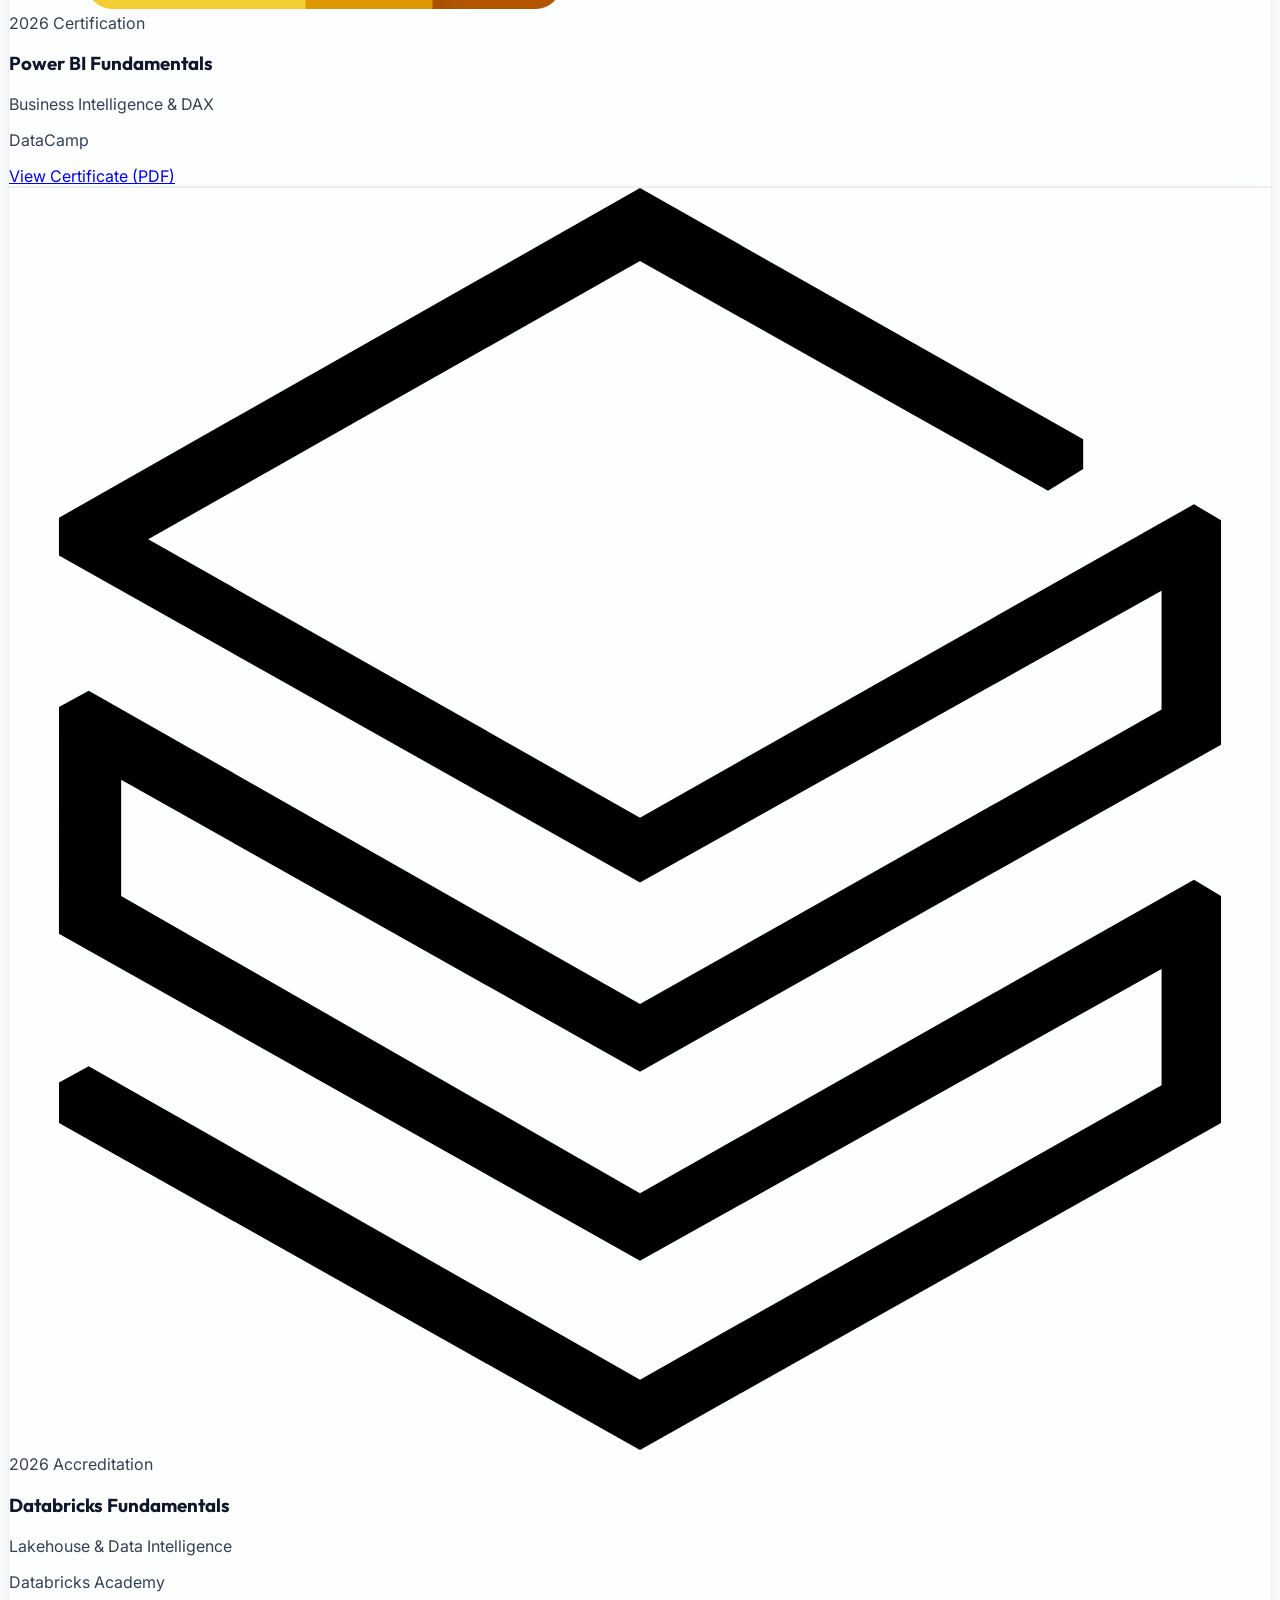
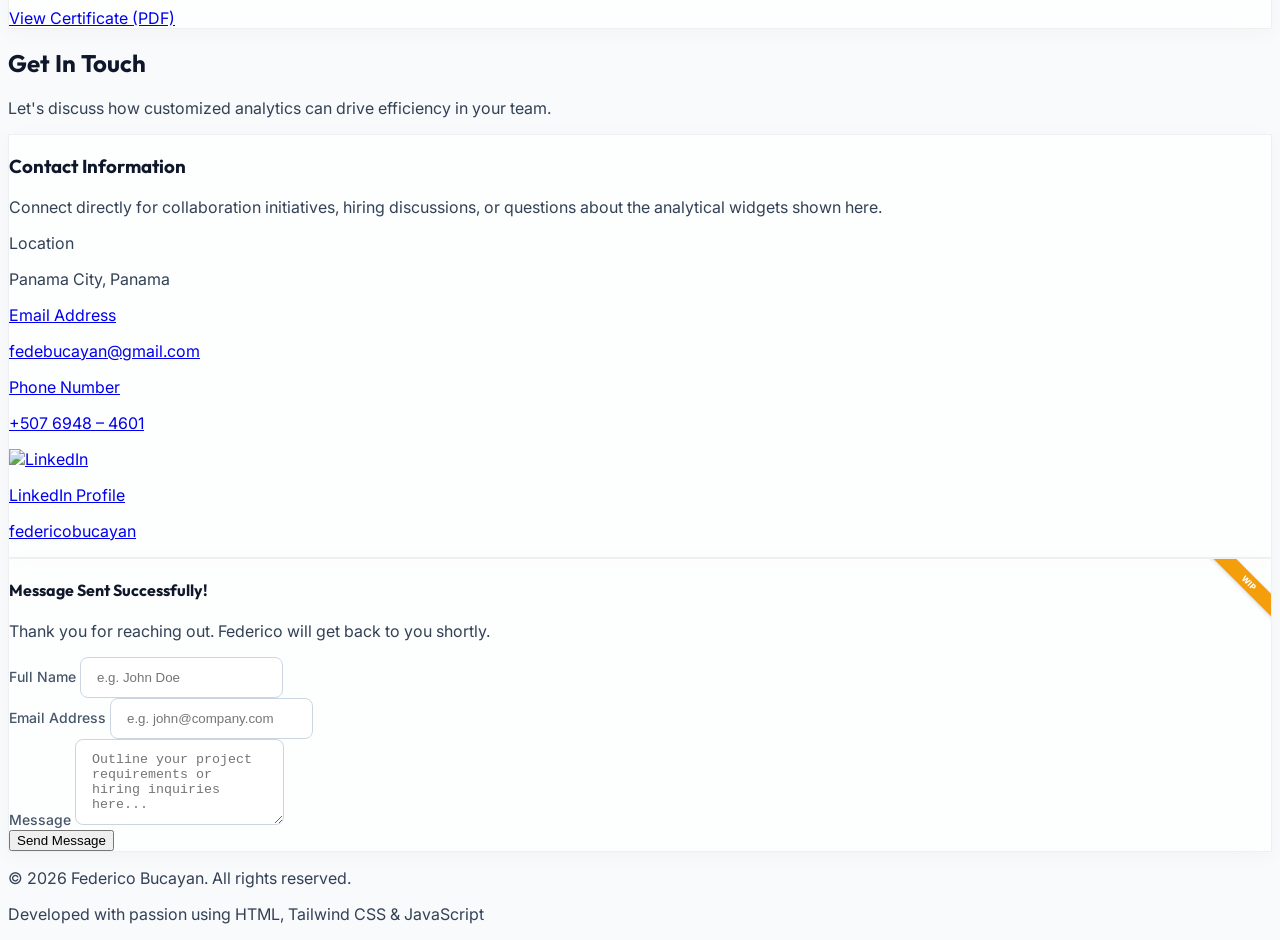
==== commit 28763f0b: "Add DataCamp Power BI Fundamentals certification with Power BI logo to Education section" ====
--- a/index.html
+++ b/index.html
@@ -906,7 +906,7 @@
           <div class="h-1 w-20 bg-emerald-600 mx-auto rounded-full"></div>
         </div>
 
-        <div class="grid grid-cols-1 md:grid-cols-2 lg:grid-cols-3 gap-6 items-stretch">
+        <div class="grid grid-cols-1 md:grid-cols-2 gap-6 items-stretch">
           <!-- Bachelor's (2013) -->
           <div class="glass-panel bg-white border-slate-200/60 p-6 sm:p-8 rounded-2xl flex space-x-4 items-start shadow-sm">
             <div class="w-12 h-12 rounded-xl bg-emerald-50 flex items-center justify-center text-emerald-600 shrink-0">
@@ -917,7 +917,7 @@
                 <span class="text-xs text-slate-500 font-bold uppercase tracking-wider">2013 Graduate</span>
                 <h3 class="text-lg font-bold text-slate-900 font-heading">Bachelor's Degree in Logistics & Multimodal Transport</h3>
                 <p class="text-xs font-semibold text-emerald-600">Graduate</p>
-                <p class="text-sm text-slate-505">Universidad Tecnológica de Panamá</p>
+                <p class="text-sm text-slate-500">Universidad Tecnológica de Panamá</p>
               </div>
               <div class="pt-2">
                 <a href="./assets/Diploma_Bachelors_Degree_Logistics.pdf" target="_blank" rel="noopener noreferrer" class="inline-flex items-center space-x-2 text-xs font-semibold text-emerald-700 hover:text-emerald-800 bg-emerald-50 hover:bg-emerald-100/80 border border-emerald-200/80 px-3 py-1.5 rounded-lg transition-all shadow-xs group">
@@ -939,7 +939,29 @@
                 <span class="text-xs text-slate-500 font-bold uppercase tracking-wider">2020 Graduate</span>
                 <h3 class="text-lg font-bold text-slate-900 font-heading">Master's Degree in Logistics Systems & Operations</h3>
                 <p class="text-xs font-semibold text-emerald-600">Specializing in Demand Planning</p>
-                <p class="text-sm text-slate-505">Universidad Tecnológica de Panamá</p>
+                <p class="text-sm text-slate-500">Universidad Tecnológica de Panamá</p>
+              </div>
+            </div>
+          </div>
+
+          <!-- DataCamp Power BI Certification (2026) -->
+          <div class="glass-panel bg-white border-slate-200/60 p-6 sm:p-8 rounded-2xl flex space-x-4 items-start shadow-sm">
+            <div class="w-12 h-12 rounded-xl bg-amber-50/80 border border-amber-100/70 flex items-center justify-center shrink-0" title="Power BI">
+              <img src="./assets/powerbi.svg" alt="Microsoft Power BI Logo" class="w-6 h-6 object-contain">
+            </div>
+            <div class="space-y-2 flex-1 flex flex-col justify-between h-full">
+              <div>
+                <span class="text-xs text-slate-500 font-bold uppercase tracking-wider">2026 Certification</span>
+                <h3 class="text-lg font-bold text-slate-900 font-heading">Power BI Fundamentals</h3>
+                <p class="text-xs font-semibold text-emerald-600">Business Intelligence & DAX</p>
+                <p class="text-sm text-slate-500">DataCamp</p>
+              </div>
+              <div class="pt-2">
+                <a href="./assets/Datacamp_Power_BI_Fundamentals.pdf" target="_blank" rel="noopener noreferrer" class="inline-flex items-center space-x-2 text-xs font-semibold text-emerald-700 hover:text-emerald-800 bg-emerald-50 hover:bg-emerald-100/80 border border-emerald-200/80 px-3 py-1.5 rounded-lg transition-all shadow-xs group">
+                  <i data-lucide="file-text" class="w-3.5 h-3.5 text-emerald-600 group-hover:scale-110 transition-transform"></i>
+                  <span>View Certificate (PDF)</span>
+                  <i data-lucide="external-link" class="w-3 h-3 text-emerald-500/70"></i>
+                </a>
               </div>
             </div>
           </div>
@@ -957,7 +979,7 @@
                 <span class="text-xs text-slate-500 font-bold uppercase tracking-wider">2026 Accreditation</span>
                 <h3 class="text-lg font-bold text-slate-900 font-heading">Databricks Fundamentals</h3>
                 <p class="text-xs font-semibold text-emerald-600">Lakehouse & Data Intelligence</p>
-                <p class="text-sm text-slate-505">Databricks Academy</p>
+                <p class="text-sm text-slate-500">Databricks Academy</p>
               </div>
               <div class="pt-2">
                 <a href="./assets/Databricks_Fundamentals_Accreditation.pdf" target="_blank" rel="noopener noreferrer" class="inline-flex items-center space-x-2 text-xs font-semibold text-emerald-700 hover:text-emerald-800 bg-emerald-50 hover:bg-emerald-100/80 border border-emerald-200/80 px-3 py-1.5 rounded-lg transition-all shadow-xs group">
